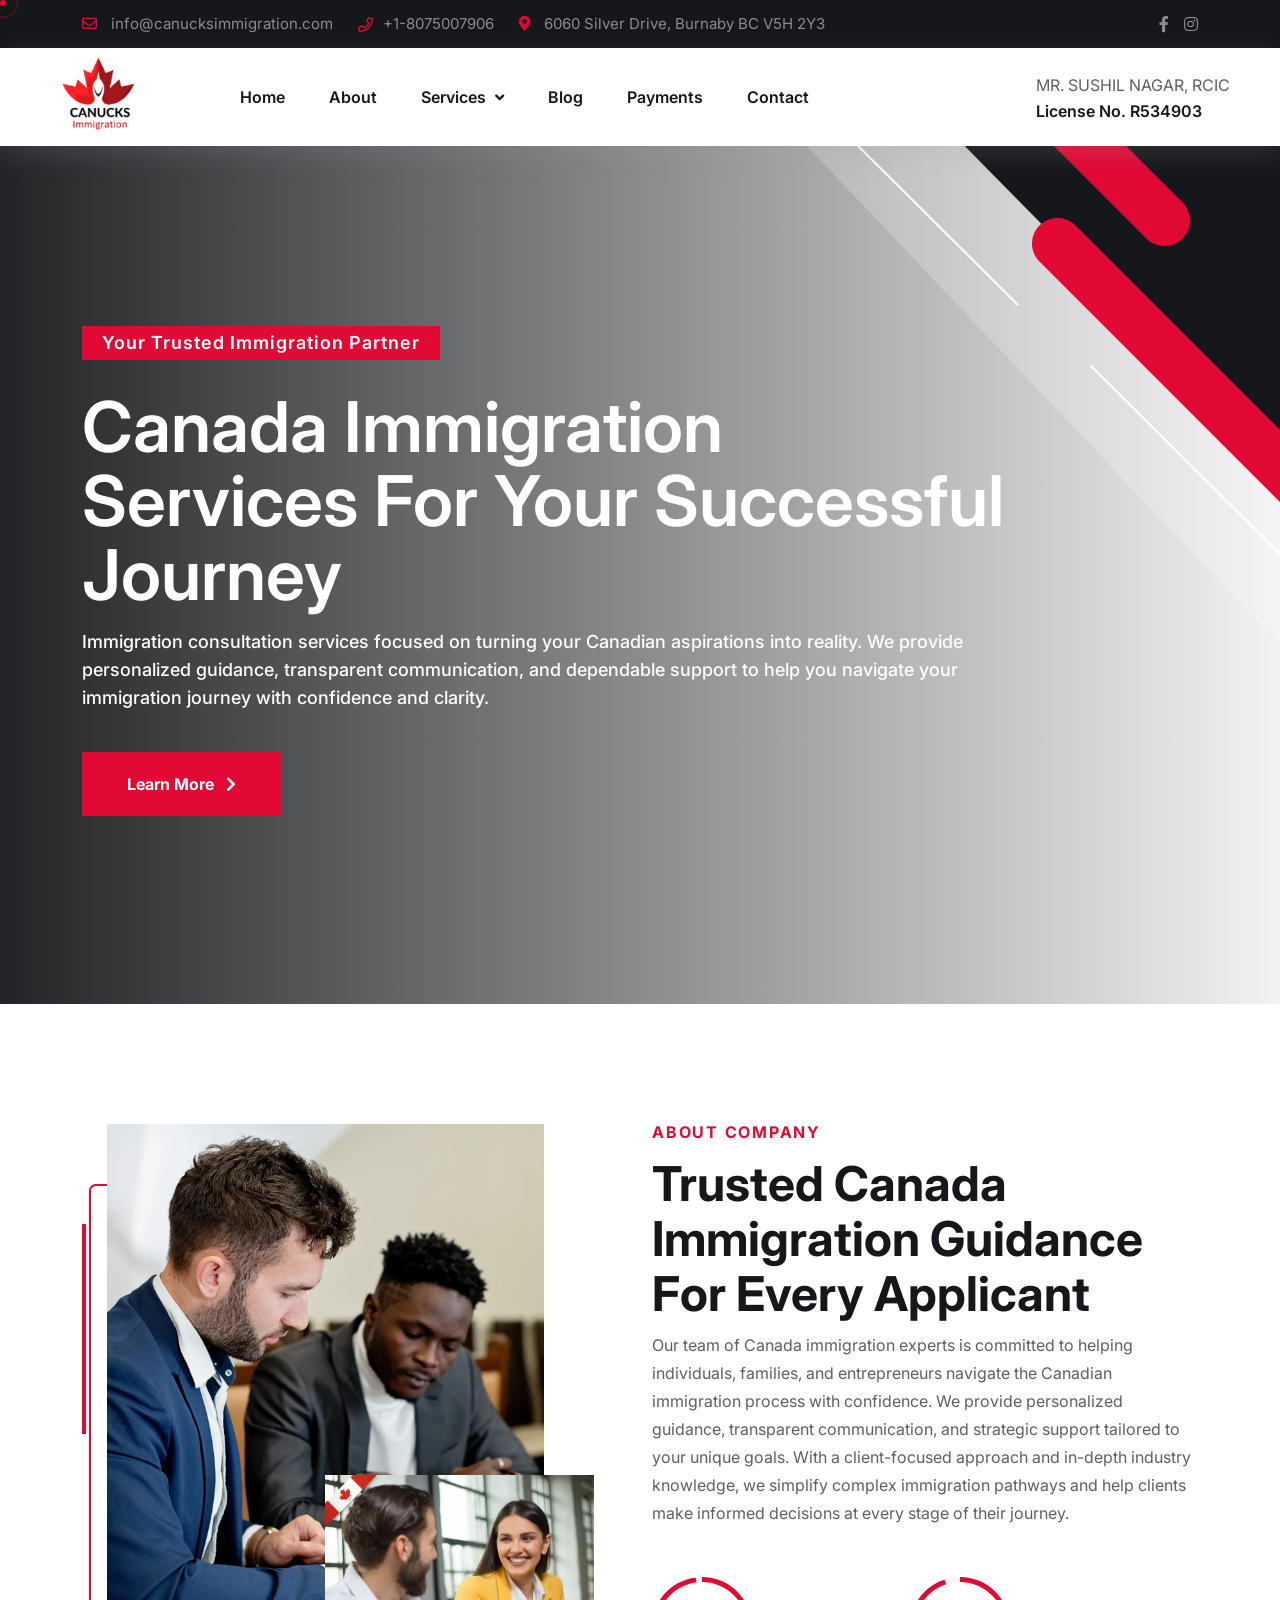
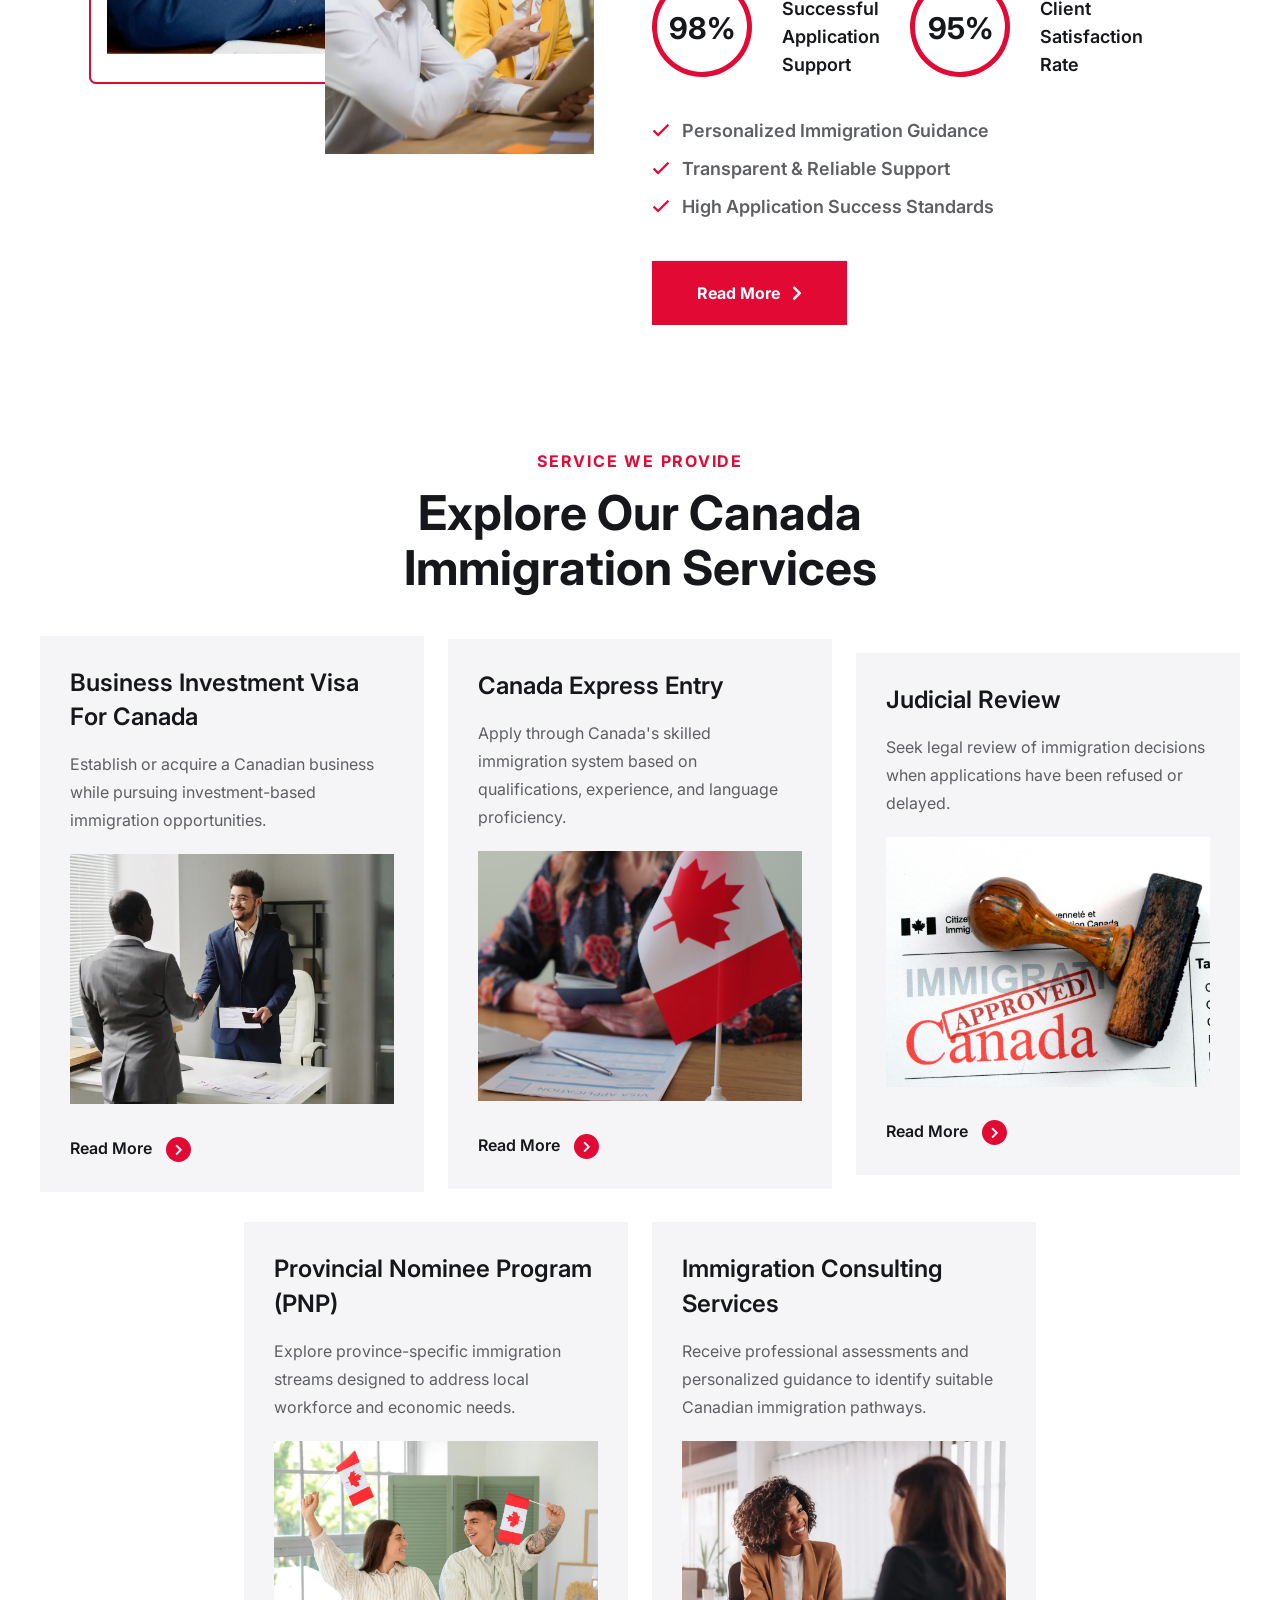
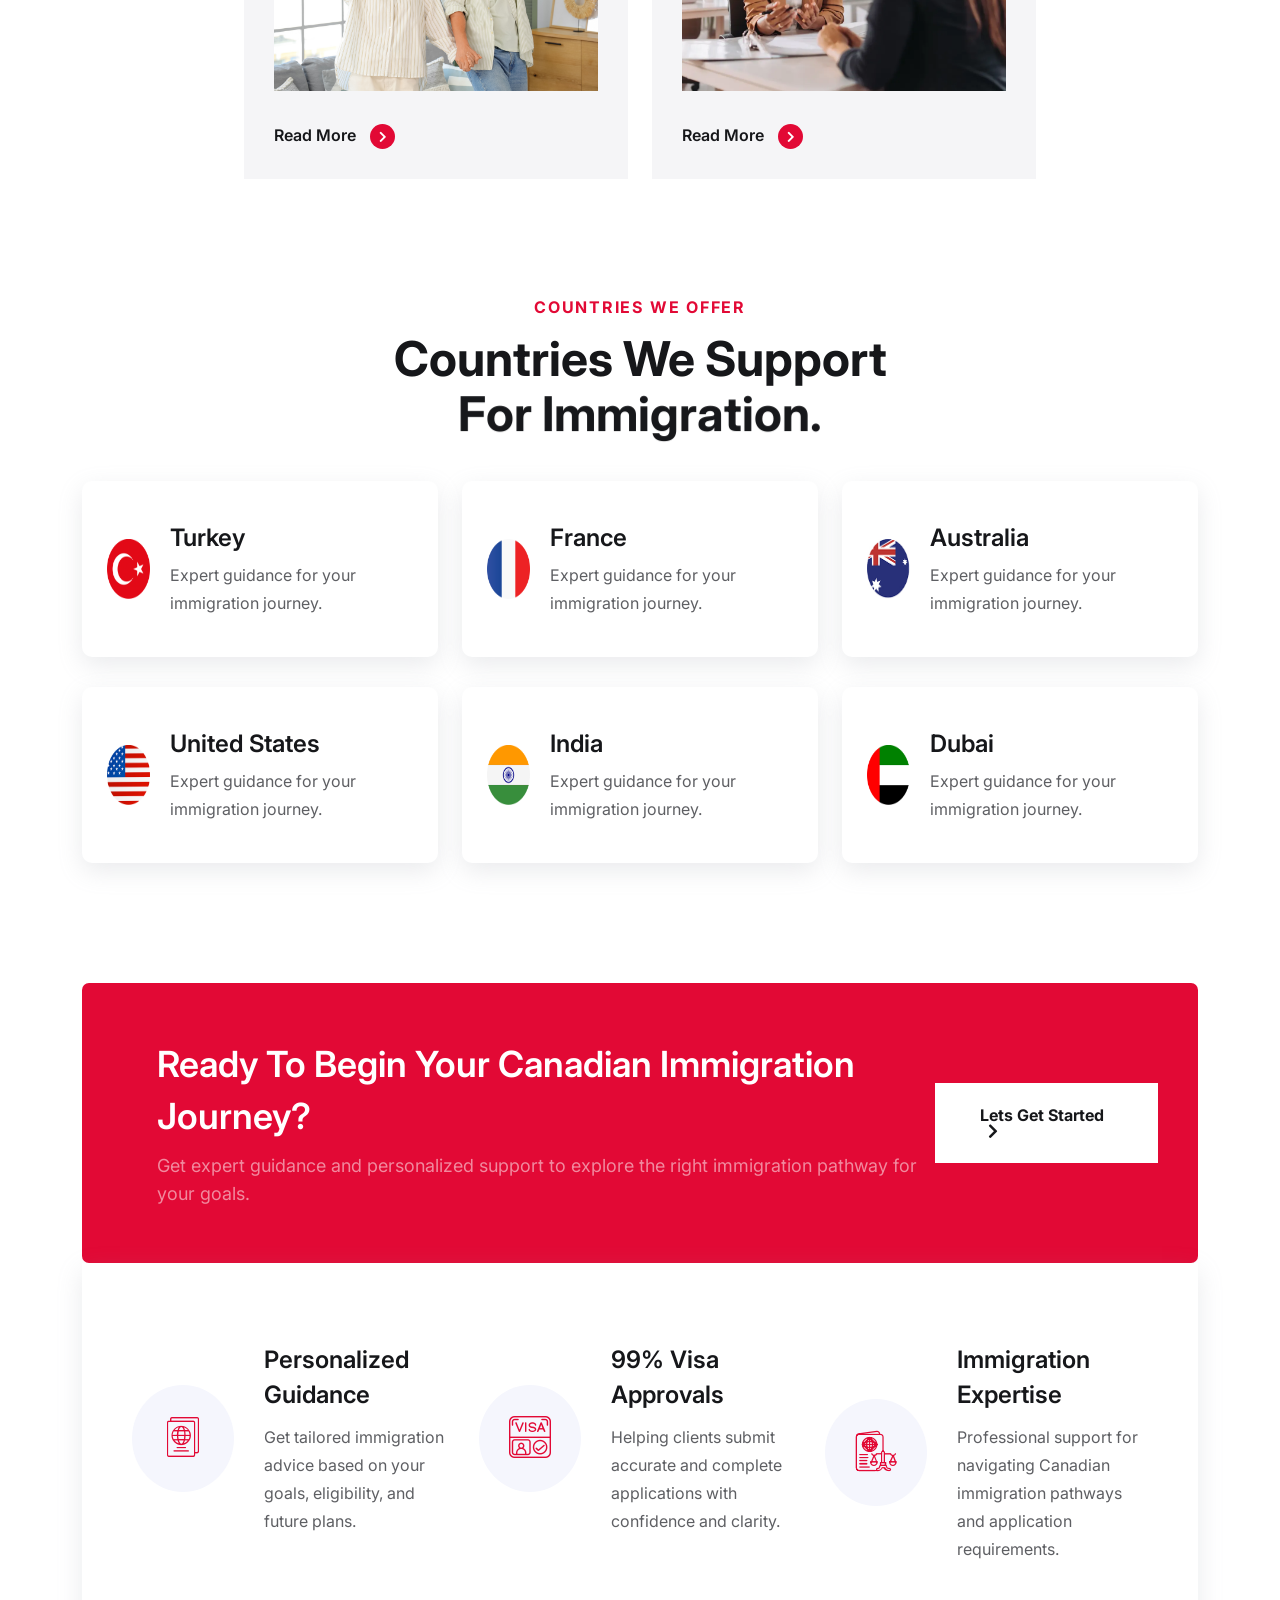
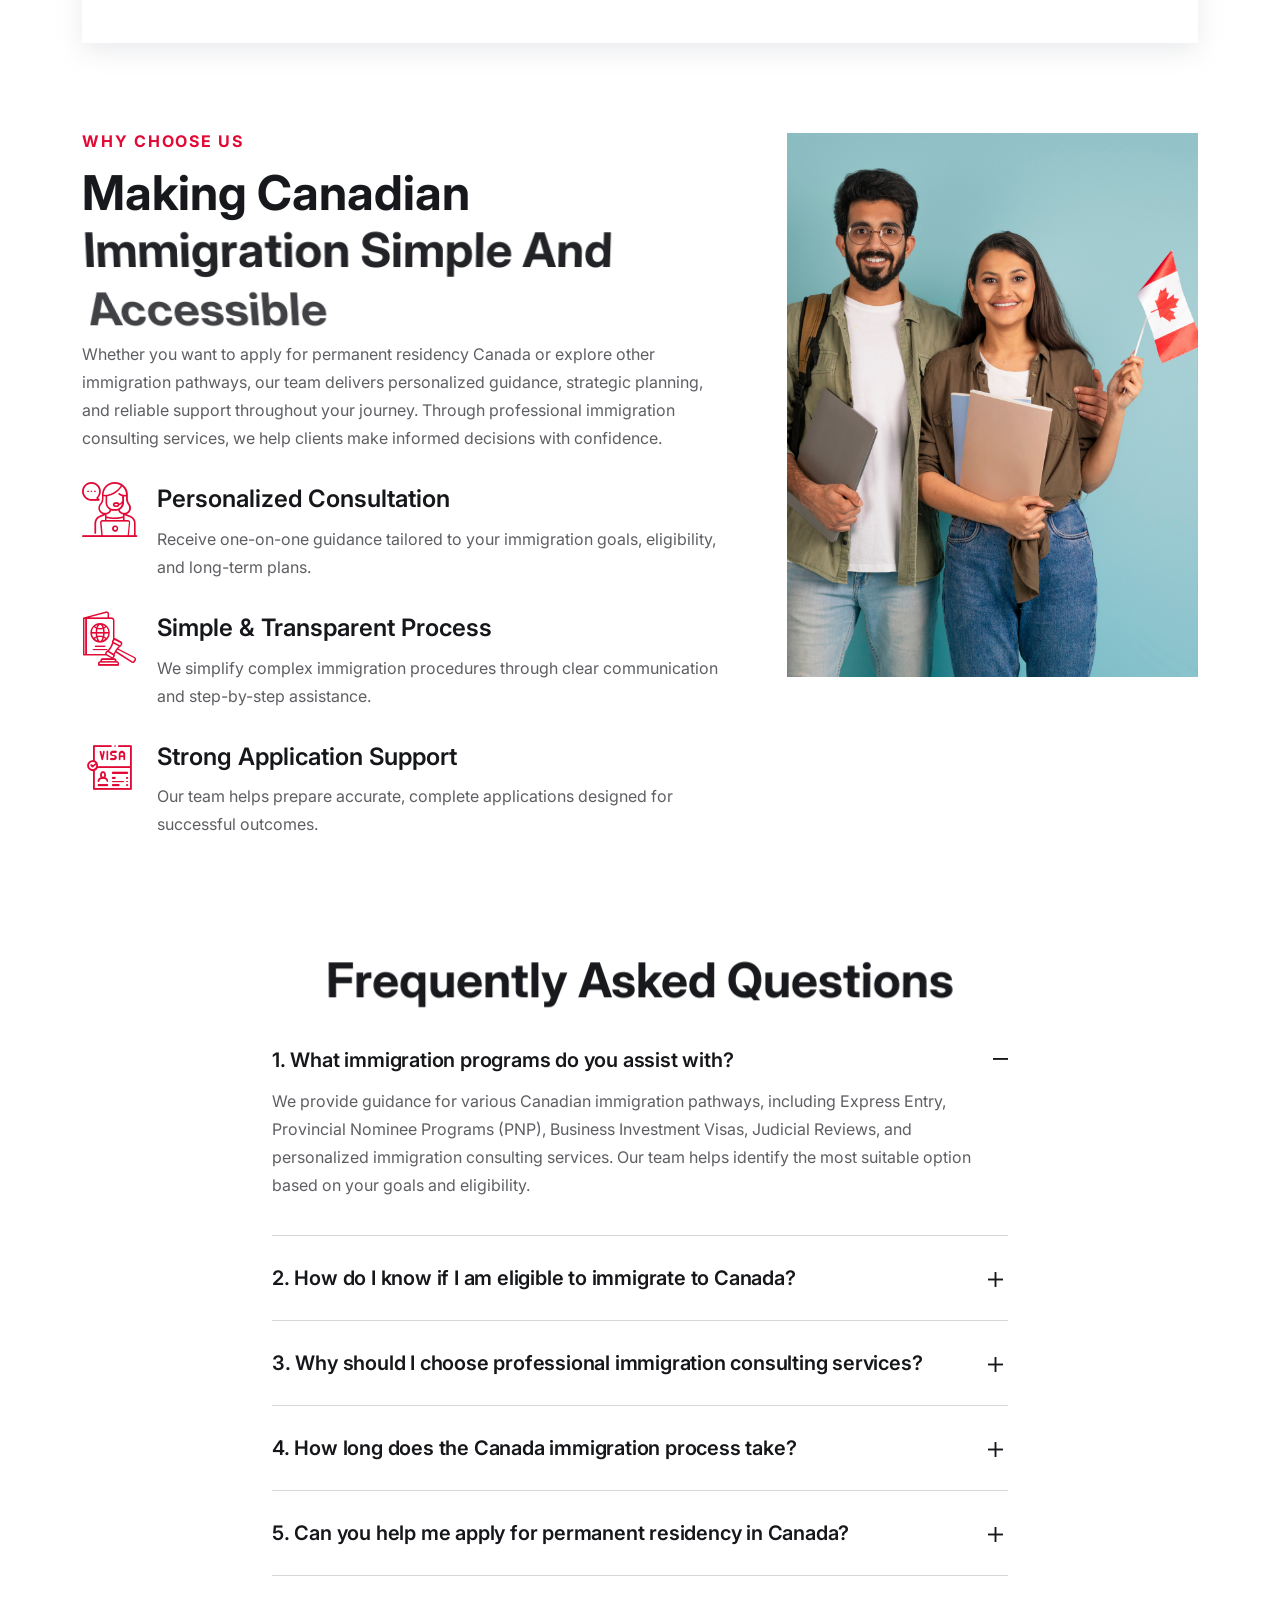
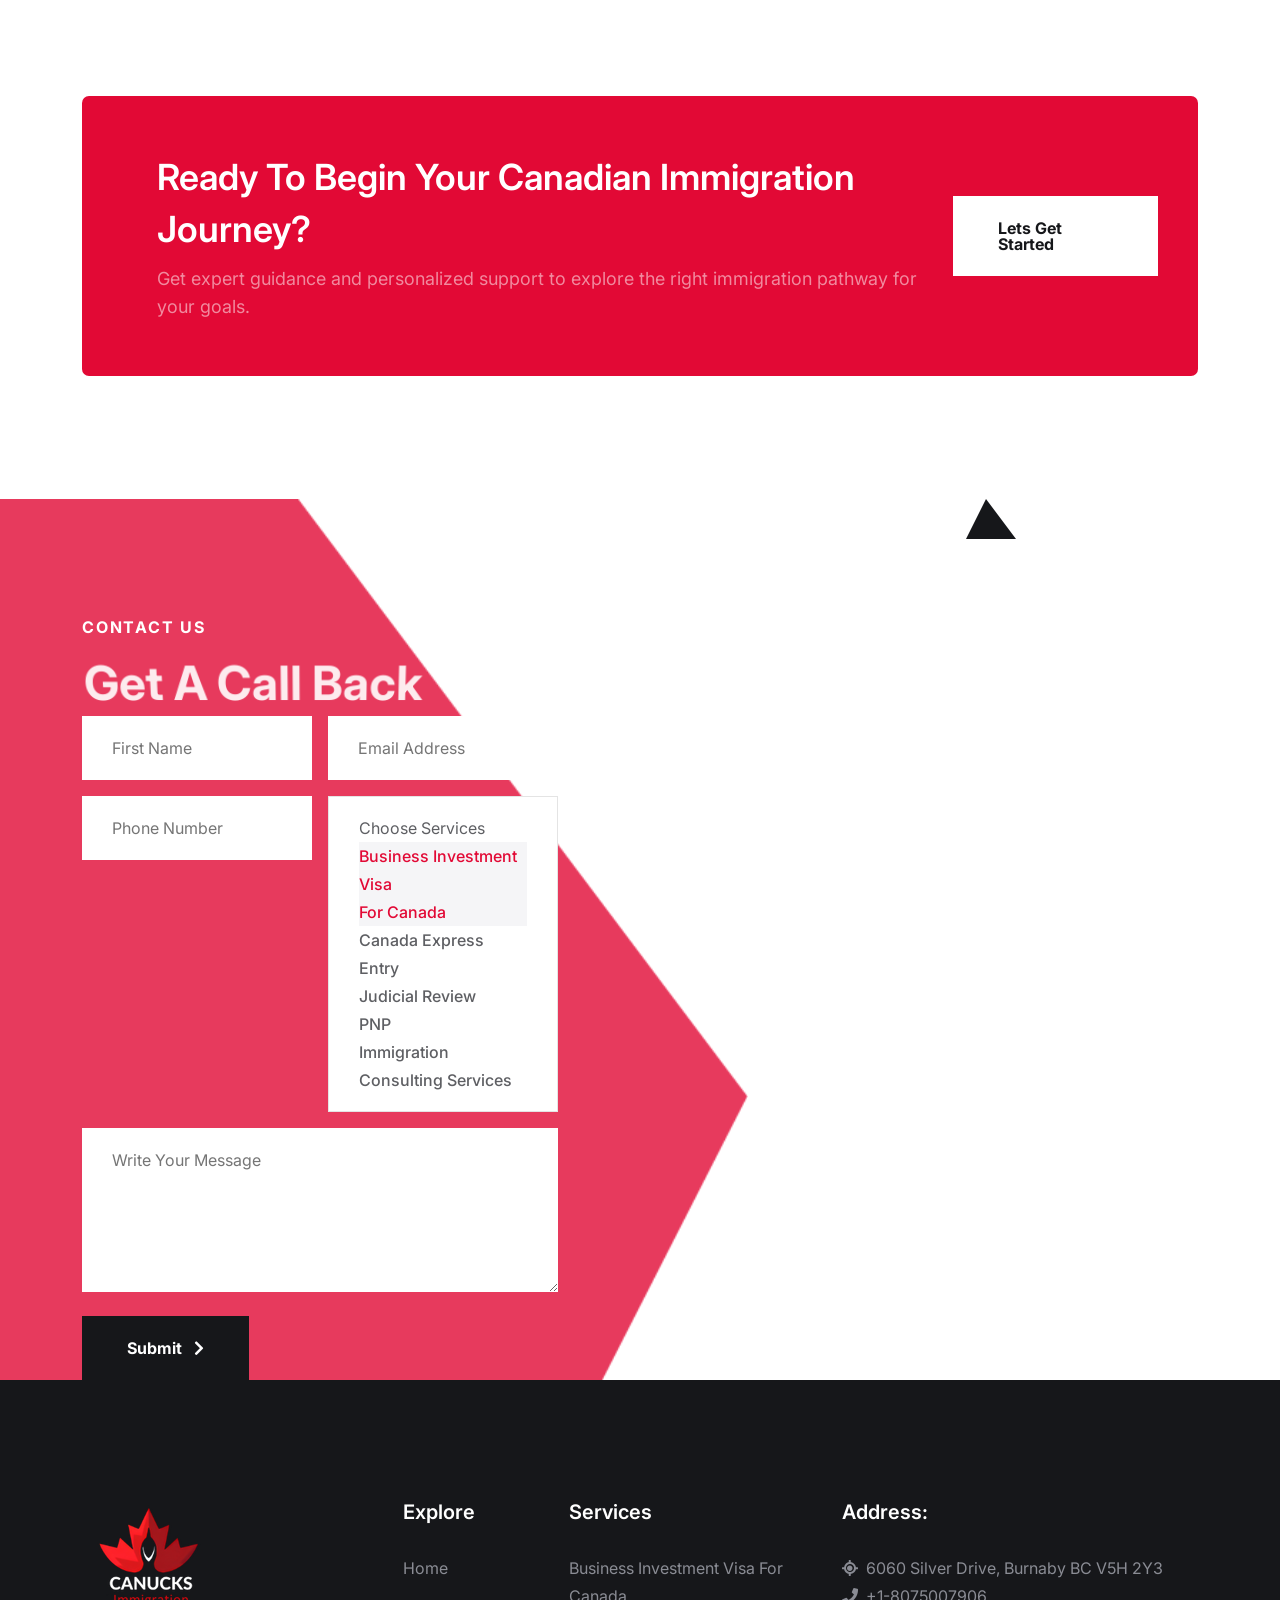
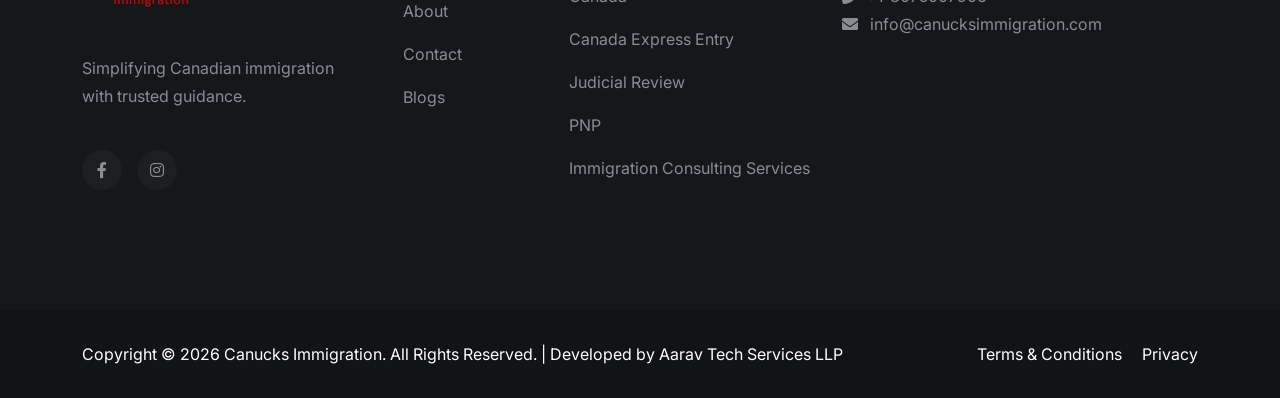
==== index.html @ 8e5544e5 "Merge branch 'main' of github.com:aarav-tech-123/canucks" ====
<!DOCTYPE html>
<html lang="en">
<!--<< Header Area >>-->

<head>
    <!-- Google tag (gtag.js) -->
    <script async src="https://www.googletagmanager.com/gtag/js?id=G-NWYKSG7CQX"></script>
    <script>   window.dataLayer = window.dataLayer || []; function gtag() { dataLayer.push(arguments); } gtag('js', new Date()); gtag('config', 'G-NWYKSG7CQX'); </script>

    <!-- ========== Meta Tags ========== -->
    <meta charset="UTF-8">
    <meta http-equiv="X-UA-Compatible" content="IE=edge">
    <meta name="viewport" content="width=device-width, initial-scale=1">
    <meta name="author" content="">
    <meta name="description"
        content="Explore Canada immigration services for Express Entry, PNP, business visas, and consultations. Get trusted guidance to navigate pathways and achieve goals now.">
    <!-- ======== Page title ============ -->
    <link rel="canonical" href="https://www.canucksimmigration.com" />
    <meta name="robots" content="index, follow">

    <title>Explore Canada Immigration Services for Your Future Journey</title>
    <!--<< Favcion >>-->
    <link rel="shortcut icon" href="assets/img/logo/logo.png">
    <!--<< Bootstrap min.css >>-->
    <link rel="stylesheet" href="assets/css/bootstrap.min.css">
    <!--<< Font Awesome.css >>-->
    <link rel="stylesheet" href="assets/css/font-awesome.css">
    <!--<< Animate.css >>-->
    <link rel="stylesheet" href="assets/css/animate.css">
    <!--<< Magnific Popup.css >>-->
    <link rel="stylesheet" href="assets/css/magnific-popup.css">
    <!--<< MeanMenu.css >>-->
    <link rel="stylesheet" href="assets/css/meanmenu.css">
    <!--<< Slick.css >>-->
    <link rel="stylesheet" href="assets/css/slick.css">
    <!--<< Swiper Slider.css >>-->
    <link rel="stylesheet" href="assets/css/swiper-bundle.min.css">
    <!--<< Nice Select.css >>-->
    <link rel="stylesheet" href="assets/css/nice-select.css">
    <!--<< Main.css >>-->
    <link rel="stylesheet" href="assets/css/main.css">
    <!--<< Style.css >>-->
    <link rel="stylesheet" href="style.css">
    <!-- Google Tag Manager -->
    <script>(function (w, d, s, l, i) {
            w[l] = w[l] || []; w[l].push({
                'gtm.start':
                    new Date().getTime(), event: 'gtm.js'
            }); var f = d.getElementsByTagName(s)[0],
                j = d.createElement(s), dl = l != 'dataLayer' ? '&l=' + l : ''; j.async = true; j.src =
                    'https://www.googletagmanager.com/gtm.js?id=' + i + dl; f.parentNode.insertBefore(j, f);
        })(window, document, 'script', 'dataLayer', 'GTM-KQSH6WW6');</script>
    <!-- End Google Tag Manager -->

    <script
        type="text/javascript">     (function (c, l, a, r, i, t, y) { c[a] = c[a] || function () { (c[a].q = c[a].q || []).push(arguments) }; t = l.createElement(r); t.async = 1; t.src = "https://www.clarity.ms/tag/" + i; y = l.getElementsByTagName(r)[0]; y.parentNode.insertBefore(t, y); })(window, document, "clarity", "script", "xn0syd8kij"); </script>

    <script type="application/ld+json">
{
  "@context": "https://schema.org",
  "@type": "Organization",
  "@id": "https://www.canucksimmigration.com/#organization",
  "name": "Canucks Immigration",
  "url": "https://www.canucksimmigration.com/",
  "logo": {
    "@type": "ImageObject",
    "url": "https://www.canucksimmigration.com/assets/img/logo/logo.png"
  },
  "image": "https://www.canucksimmigration.com/assets/img/logo/logo.png",
  "description": "Canucks Immigration provides professional Canadian immigration guidance for individuals, families, professionals, and entrepreneurs. Our services include Express Entry, Provincial Nominee Programs, Business Investment Visas, Judicial Reviews, and personalized consultations, helping clients navigate their immigration journey with clarity and confidence.",
  "email": "info@canucksimmigration.com",
  "telephone": "+1-8075007906",
  "address": {
    "@type": "PostalAddress",
    "streetAddress": "6060 Silver Drive",
    "addressLocality": "Burnaby",
    "addressRegion": "BC",
    "postalCode": "V5H 2Y3",
    "addressCountry": "CA"
  },
  "contactPoint": [
    {
      "@type": "ContactPoint",
      "telephone": "+1-8075007906",
      "email": "info@canucksimmigration.com",
      "contactType": "customer service",
      "availableLanguage": [
        "English"
      ]
    }
  ]
}
</script>
<script type="application/ld+json">

{

  "@context": "https://schema.org",

  "@type": "FAQPage",

  "mainEntity": [{

    "@type": "Question",

    "name": "What immigration programs do you assist with?",

    "acceptedAnswer": {

      "@type": "Answer",

      "text": "We provide guidance for various Canadian immigration pathways, including Express Entry, Provincial Nominee Programs (PNP), Business Investment Visas, Judicial Reviews, and personalized immigration consulting services. Our team helps identify the most suitable option based on your goals and eligibility."

    }

  },{

    "@type": "Question",

    "name": "How do I know if I am eligible to immigrate to Canada?",

    "acceptedAnswer": {

      "@type": "Answer",

      "text": "Eligibility depends on factors such as age, education, work experience, language proficiency, and immigration objectives. Through a professional assessment, we evaluate your profile and help determine the immigration programs that best match your qualifications."

    }

  },{

    "@type": "Question",

    "name": "Why should I choose professional immigration consulting  services?",

    "acceptedAnswer": {

      "@type": "Answer",

      "text": "Professional immigration consulting services help simplify complex immigration procedures, reduce application errors, and provide strategic guidance throughout the process. Expert support can help you understand requirements, prepare documentation, and make informed decisions with confidence."

    }

  },{

    "@type": "Question",

    "name": "How long does the Canada immigration process take?",

    "acceptedAnswer": {

      "@type": "Answer",

      "text": "Processing times vary depending on the immigration program, application type, and government requirements. Some pathways may take several months, while others can take longer. We help clients understand timelines and prepare applications efficiently."

    }

  },{

    "@type": "Question",

    "name": "Can you help me apply for permanent residency in Canada?",

    "acceptedAnswer": {

      "@type": "Answer",

      "text": "Yes. We assist eligible applicants with permanent residency pathways such as Express Entry, Provincial Nominee Programs, and business immigration streams. Our team provides guidance from initial assessment through application preparation and submission support."

    }

  }]

}
</script>
 
</head>

<body>
    <!-- Google Tag Manager (noscript) -->
    <noscript><iframe src="https://www.googletagmanager.com/ns.html?id=GTM-KQSH6WW6" height="0" width="0"
            style="display:none;visibility:hidden"></iframe></noscript>
    <!-- End Google Tag Manager (noscript) -->
    <!-- Back To Top Start -->
    <div class="scroll-up">
        <svg class="scroll-circle svg-content" width="100%" height="100%" viewBox="-1 -1 102 102">
            <path d="M50,1 a49,49 0 0,1 0,98 a49,49 0 0,1 0,-98" />
        </svg>
    </div>

    <!-- Preloader Start -->
    <div id="preloader" class="preloader">
        <div class="animation-preloader">
            <div class="spinner">
            </div>
            <div class="txt-loading">
                <span data-text-preloader="C" class="letters-loading">
                    C
                </span>
                <span data-text-preloader="A" class="letters-loading">
                    A
                </span>
                <span data-text-preloader="N" class="letters-loading">
                    N
                </span>
                <span data-text-preloader="U" class="letters-loading">
                    U
                </span>
                <span data-text-preloader="C" class="letters-loading">
                    C
                </span>
                <span data-text-preloader="K" class="letters-loading">
                    K
                </span>
                <span data-text-preloader="S" class="letters-loading">
                    S
                </span>
            </div>
            <p class="text-center">Loading</p>
        </div>
        <div class="loader">
            <div class="row">
                <div class="col-3 loader-section section-left">
                    <div class="bg"></div>
                </div>
                <div class="col-3 loader-section section-left">
                    <div class="bg"></div>
                </div>
                <div class="col-3 loader-section section-right">
                    <div class="bg"></div>
                </div>
                <div class="col-3 loader-section section-right">
                    <div class="bg"></div>
                </div>
            </div>
        </div>
    </div>

    <!--<< Mouse Cursor Start >>-->
    <div class="mouse-cursor cursor-outer"></div>
    <div class="mouse-cursor cursor-inner"></div>

    <!-- Offcanvas Area Start -->
    <div class="fix-area">
        <div class="offcanvas__info">
            <div class="offcanvas__wrapper">
                <div class="offcanvas__content">
                    <div class="offcanvas__top mb-5 d-flex justify-content-between align-items-center">
                        <div class="offcanvas__logo">
                            <a href="/">
                                <img src="assets/img/logo/logo.png" alt="logo-img">
                            </a>
                        </div>
                        <div class="offcanvas__close">
                            <button>
                                <i class="fas fa-times"></i>
                            </button>
                        </div>
                    </div>

                    <div class="mobile-menu fix mb-3"></div>
                    <div class="offcanvas__contact">
                        <h4>Contact Info</h4>
                        <ul>
                            <li class="d-flex align-items-center">
                                <div class="offcanvas__contact-icon">
                                    <i class="fal fa-map-marker-alt"></i>
                                </div>
                                <div class="offcanvas__contact-text">
                                    <a target="_blank" href="#">6060 Silver Drive, Burnaby BC V5H 2Y3</a>
                                </div>
                            </li>
                            <li class="d-flex align-items-center">
                                <div class="offcanvas__contact-icon mr-15">
                                    <i class="fal fa-envelope"></i>
                                </div>
                                <div class="offcanvas__contact-text">
                                    <a href="mailto:info@canucksimmigration.com"><span
                                            class="mailto:info@canucksimmigration.com">info@canucksimmigration.com</span></a>
                                </div>
                            </li>

                            <li class="d-flex align-items-center">
                                <div class="offcanvas__contact-icon mr-15">
                                    <i class="far fa-phone"></i>
                                </div>
                                <div class="offcanvas__contact-text">
                                    <a href="tel:+18075007906">+1-8075007906</a>
                                </div>
                            </li>
                        </ul>
                        <div class="header-button mt-4">
                            <a href="contact.html" class="theme-btn text-center">
                                <span>Contact Us<i class="fas fa-chevron-right"></i></span>
                            </a>
                        </div>
                        <div class="social-icon d-flex align-items-center">
                            <a href="https://www.facebook.com/CanucksImmigration"><i class="fab fa-facebook-f"></i></a>
                            <a href="https://www.instagram.com/canucks.migration.ca?igsh=MTdmYTJ4NjBya2p4eA=="><i
                                    class="fab fa-instagram"></i></a>
                        </div>
                    </div>
                </div>
            </div>
        </div>
    </div>
    <div class="offcanvas__overlay"></div>

    <!-- Header Top Start -->
    <div class="header-top-section fix">
        <div class="container">
            <div class="header-top-wrapper">
                <ul class="contact-list">
                    <li>
                        <i class="far fa-envelope"></i>
                        <a href="mailto:info@canucksimmigration.com" class="link">info@canucksimmigration.com</a>
                    </li>
                    <li class="d-flex align-items-center">
                        <i class="far fa-phone"></i>
                        <a href="tel:+18075007906" class="link">+1-8075007906</a>
                    </li>
                    <li>
                        <i class="fas fa-map-marker-alt"></i>
                        6060 Silver Drive, Burnaby BC V5H 2Y3
                    </li>
                </ul>
                <div class="top-right">
                    <div class="social-icon d-flex align-items-center">
                        <a href="https://www.facebook.com/CanucksImmigration"> <i class="fab fa-facebook-f"></i></a>
                        <a href="https://www.instagram.com/canucks.migration.ca?igsh=MTdmYTJ4NjBya2p4eA=="><i
                                class="fab fa-instagram"></i></a>
                    </div>

                </div>
            </div>
        </div>
    </div>

    <!-- Header Area Start -->
    <header class="header-section-1">
        <div id="header-sticky" class="header-1">
            <div class="container-fluid">
                <div class="mega-menu-wrapper">
                    <div class="header-main">
                        <div class="header-left">
                            <div class="logo">
                                <a href="/" class="header-logo">
                                    <img src="assets/img/logo/logo.png" alt="logo-img"
                                        style="width: 100px; height: 90px;">
                                </a>
                            </div>
                            <div class="mean__menu-wrapper">
                                <div class="main-menu">
                                    <nav id="mobile-menu">
                                        <ul>
                                            <li class="has-dropdown active menu-thumb">
                                                <a href="/">
                                                    Home
                                                </a>
                                            </li>
                                            <li>
                                                <a href="about.html">About</a>
                                            </li>
                                            <li>
                                                <a href="javascript:void(0)">Services <i class="fas fa-angle-down"></i>
                                                </a>
                                                <ul class="submenu">
                                                    <li><a href="business-investment-visa-for-canada.html">Business
                                                            Investment Visa for Canada</a>
                                                    </li>
                                                    <li><a href="canada-express-entry.html">Canada Express Entry</a>
                                                    </li>
                                                    <li><a href="judicial-review.html">Judicial Review</a></li>
                                                    <li><a href="provincial-nominee-program.html">PNP</a></li>
                                                    <li><a href="canadian-immigration-services.html">Immigration
                                                            Consulting
                                                            Services</a></li>
                                                </ul>
                                            </li>

                                            <li>
                                                <a href="blogs.php">
                                                    Blog
                                                </a>
                                            </li>

                                            <li>
                                                <a href="payments.php">
                                                    Payments
                                                </a>
                                            </li>

                                            <li>
                                                <a href="contact.html">Contact</a>
                                            </li>
                                        </ul>
                                    </nav>
                                </div>
                            </div>
                        </div>
                        <div class="header-right d-flex justify-content-end align-items-center">
                            <div class="contact-info d-s-none">
                                <div class="content">
                                    <p>Mr. Sushil Nagar, RCIC</p>
                                    <h6>
                                        License No. R534903
                                    </h6>
                                </div>
                            </div>

                            <div class="header__hamburger d-lg-none my-auto">
                                <div class="sidebar__toggle">
                                    <i class="far fa-bars"></i>
                                </div>
                            </div>
                        </div>
                    </div>
                </div>
            </div>
        </div>
    </header>



    <!--<< Hero Section Start >>-->
    <section class="hero-section hero-1">
        <div class="swiper-dot">
            <div class="dot"></div>
        </div>
        <div class="swiper hero-slider">
            <div class="swiper-wrapper">
                <div class="swiper-slide">
                    <!-- <div class="shape-image" data-animation="fadeInLeft" data-delay="2.1s">
                        <img src="assets/img/Homepage/1.webp" alt="shape-img">
                    </div> -->
                    <div class="shape-image-2 fadeInRight animated" data-animation="fadeInRight" data-delay="2.3s">
                        <img src="assets/img/hero/right-shape.png" alt="shape-img">
                    </div>
                    <div class="hero-image bg-cover" style="background-image: url('assets/img/Homepage/1.webp');"></div>
                    <div class="container">
                        <div class="row g-4">
                            <div class="col-10">
                                <div class="hero-content">
                                    <h6 data-animation="slideInRight" data-duration="2s" data-delay=".3s">Your Trusted
                                        Immigration Partner</h6>
                                    <h1 data-animation="slideInRight" data-duration="2s" data-delay=".5s">
                                        Canada Immigration Services for Your Successful Journey
                                    </h1>
                                    <p data-animation="slideInRight" data-duration="2s" data-delay=".7s">
                                        Immigration consultation services focused on turning your Canadian aspirations
                                        into reality. We provide personalized guidance, transparent communication, and
                                        dependable support to help you navigate your immigration journey with confidence
                                        and clarity.
                                    </p>
                                    <div class="hero-button">
                                        <a href="/" class="theme-btn theme-color-2" data-animation="slideInRight"
                                            data-duration="2s" data-delay=".9s"><span>Learn More <i
                                                    class="fas fa-chevron-right"></i></span></a>
                                    </div>
                                </div>
                            </div>
                        </div>
                    </div>
                </div>
            </div>
        </div>
    </section>

    <!--<< About Section Start >>-->
    <section class="about-section fix section-padding">
        <div class="container">
            <div class="about-wrapper">
                <div class="row">
                    <div class="col-lg-6">
                        <div class="about-image-items">
                            <div class="border-shape">
                                <img src="assets/img/about/border-shape.png" alt="shape-img">
                            </div>
                            <div class="about-image bg-cover wow fadeInLeft" data-wow-delay=".3s"
                                style="background-image: url('assets/img/Homepage/2.webp');">
                                <div class="about-image-2 wow fadeInUp" data-wow-delay=".5s">
                                    <img src="assets/img/Homepage/3.webp" alt="about-img" style="width: 269px;">
                                </div>
                            </div>
                        </div>
                    </div>
                    <div class="col-lg-6 mt-5 mt-lg-0">
                        <div class="about-content">
                            <div class="section-title">
                                <span class="wow fadeInUp">About Company</span>
                                <h2 class="title-anim">
                                    Trusted Canada Immigration Guidance for Every Applicant
                                </h2>
                            </div>
                            <p class=" mt-4 mt-md-0 wow fadeInUp" data-wow-delay=".5s">
                                Our team of Canada immigration experts is committed to helping individuals, families,
                                and entrepreneurs navigate the Canadian immigration process with confidence. We provide
                                personalized guidance, transparent communication, and strategic support tailored to your
                                unique goals. With a client-focused approach and in-depth industry knowledge, we
                                simplify complex immigration pathways and help clients make informed decisions at every
                                stage of their journey.
                            </p>
                            <div class="circle-progress-bar-wrapper">
                                <div class="single-circle-bar wow fadeInUp" data-wow-delay=".3s">
                                    <div class="circle-bar" data-percent="98" data-duration="1000">
                                    </div>
                                    <div class="content">
                                        <h6>
                                            Successful
                                            <br>
                                            Application <br> Support
                                        </h6>
                                    </div>
                                </div>
                                <div class="single-circle-bar wow fadeInUp" data-wow-delay=".5s">
                                    <div class="circle-bar" data-percent="95" data-duration="1000">
                                    </div>
                                    <div class="content">
                                        <h6>
                                            Client <br>
                                            Satisfaction <br> Rate
                                        </h6>
                                    </div>
                                </div>
                            </div>
                            <ul class="about-list wow fadeInUp" data-wow-delay=".7s">
                                <li>
                                    <i class="far fa-check me-2"></i>
                                    Personalized Immigration Guidance
                                </li>
                                <li>
                                    <i class="far fa-check me-2"></i>
                                    Transparent & Reliable Support
                                </li>
                                <li>
                                    <i class="far fa-check me-2"></i>
                                    High Application Success Standards
                                </li>
                            </ul>
                            <div class="about-author">
                                <div class="about-button wow fadeInUp" data-wow-delay=".8s">
                                    <a href="about.html" class="theme-btn">
                                        <span>
                                            Read More
                                            <i class="fas fa-chevron-right"></i>
                                        </span>
                                    </a>
                                </div>
                            </div>
                        </div>
                    </div>
                </div>
            </div>
        </div>
    </section>

    <!--<< Service Section Start >>-->
    <section class="service-section fix section-padding pt-0">
        <div class="container">
            <div class="section-title text-center">
                <span class="wow fadeInUp">Service We Provide</span>
                <h2 class="title-anim">
                    Explore Our Canada <br>
                    Immigration Services
                </h2>
            </div>
        </div>
        <div class="service-wrapper">
            <div class="row" style="align-items: center; justify-content: center;">
                <div class="col-xl-4 col-lg-4 col-md-6 col-sm-6 wow fadeInUp" data-wow-delay=".2s">
                    <div class="service-card-items">
                        <h3><a href="business-investment-visa-for-canada.html">Business Investment Visa for Canada</a>
                        </h3>
                        <p>
                            Establish or acquire a Canadian business while pursuing investment-based immigration
                            opportunities.
                        </p>
                        <div class="service-thumb">
                            <img src="assets/img/Homepage/4.webp" alt="img">
                        </div>
                        <a href="business-investment-visa-for-canada.html" class="link-btn">
                            <span>read more</span>
                            <i class="fas fa-chevron-right"></i>
                        </a>
                    </div>
                </div>
                <div class="col-xl-4 col-lg-4 col-md-6 col-sm-6 wow fadeInUp" data-wow-delay=".4s">
                    <div class="service-card-items">
                        <h3><a href="canada-express-entry.html">Canada Express Entry</a></h3>
                        <p>
                            Apply through Canada's skilled immigration system based on qualifications, experience, and
                            language proficiency.
                        </p>
                        <div class="service-thumb">
                            <img src="assets/img/Homepage/5.webp" alt="img">
                        </div>
                        <a href="canada-express-entry.html" class="link-btn">
                            <span>read more</span>
                            <i class="fas fa-chevron-right"></i>
                        </a>
                    </div>
                </div>
                <div class="col-xl-4 col-lg-4 col-md-6 col-sm-6 wow fadeInUp" data-wow-delay=".6s">
                    <div class="service-card-items">
                        <h3><a href="judicial-review.html">Judicial Review</a></h3>
                        <p>
                            Seek legal review of immigration decisions when applications have been refused or delayed.
                        </p>
                        <div class="service-thumb">
                            <img src="assets/img/Homepage/6.webp" alt="img">
                        </div>
                        <a href="judicial-review.html" class="link-btn">
                            <span>read more</span>
                            <i class="fas fa-chevron-right"></i>
                        </a>
                    </div>
                </div>
                <div class="col-xl-4 col-lg-4 col-md-6 col-sm-6 wow fadeInUp" data-wow-delay=".8s">
                    <div class="service-card-items">
                        <h3><a href="provincial-nominee-program.html">Provincial Nominee Program (PNP)</a></h3>
                        <p>
                            Explore province-specific immigration streams designed to address local workforce and
                            economic needs.
                        </p>
                        <div class="service-thumb">
                            <img src="assets/img/Homepage/7.webp" alt="img">
                        </div>
                        <a href="provincial-nominee-program.html" class="link-btn">
                            <span>read more</span>
                            <i class="fas fa-chevron-right"></i>
                        </a>
                    </div>
                </div>

                <div class="col-xl-4 col-lg-4 col-md-6 col-sm-6 wow fadeInUp" data-wow-delay=".8s">
                    <div class="service-card-items">
                        <h3><a href="canadian-immigration-services.html">Immigration Consulting Services</a></h3>
                        <p>
                            Receive professional assessments and personalized guidance to identify suitable Canadian
                            immigration pathways.
                        </p>
                        <div class="service-thumb">
                            <img src="assets/img/Homepage/8.webp" alt="img">
                        </div>
                        <a href="canadian-immigration-services.html" class="link-btn">
                            <span>read more</span>
                            <i class="fas fa-chevron-right"></i>
                        </a>
                    </div>
                </div>
            </div>
        </div>
    </section>



    <!--<< Countries Section Start >>-->
    <section class="countries-section fix section-padding pt-0">
        <div class="container">
            <div class="section-title text-center">
                <span class="wow fadeInUp">Countries we offer</span>
                <h2 class="title-anim">Countries We Support <br> for Immigration.</h2>
            </div>
            <div class="row">
                <div class="col-xl-4 col-lg-6 col-md-6 wow fadeInUp" data-wow-delay=".3s">
                    <div class="countries-card-items">
                        <div class="thumb">
                            <img src="assets/img/flag/turkey.png" alt="img">
                        </div>
                        <div class="content">
                            <h3>turkey</h3>
                            <p>Expert guidance for your immigration journey.</p>
                        </div>
                    </div>
                </div>
                <div class="col-xl-4 col-lg-6 col-md-6 wow fadeInUp" data-wow-delay=".5s">
                    <div class="countries-card-items">
                        <div class="thumb">
                            <img src="assets/img/flag/france.png" alt="img">
                        </div>
                        <div class="content">
                            <h3>france</h3>
                            <p>Expert guidance for your immigration journey.</p>
                        </div>
                    </div>
                </div>
                <div class="col-xl-4 col-lg-6 col-md-6 wow fadeInUp" data-wow-delay=".7s">
                    <div class="countries-card-items">
                        <div class="thumb">
                            <img src="assets/img/flag/aus.jpg" alt="img">
                        </div>
                        <div class="content">
                            <h3>Australia</h3>
                            <p>Expert guidance for your immigration journey.</p>
                        </div>
                    </div>
                </div>
                <div class="col-xl-4 col-lg-6 col-md-6 wow fadeInUp" data-wow-delay=".3s">
                    <div class="countries-card-items">
                        <div class="thumb">
                            <img src="assets/img/flag/us.png" alt="img">
                        </div>
                        <div class="content">
                            <h3>United States</h3>
                            <p>Expert guidance for your immigration journey.</p>
                        </div>
                    </div>
                </div>
                <div class="col-xl-4 col-lg-6 col-md-6 wow fadeInUp" data-wow-delay=".5s">
                    <div class="countries-card-items">
                        <div class="thumb">
                            <img src="assets/img/flag/india.png" alt="img">
                        </div>
                        <div class="content">
                            <h3>India</h3>
                            <p>Expert guidance for your immigration journey.</p>
                        </div>
                    </div>
                </div>
                <div class="col-xl-4 col-lg-6 col-md-6 wow fadeInUp" data-wow-delay=".7s">
                    <div class="countries-card-items">
                        <div class="thumb">
                            <img src="assets/img/flag/dubai.png" alt="img">
                        </div>
                        <div class="content">
                            <h3>Dubai</h3>
                            <p>Expert guidance for your immigration journey.</p>
                        </div>
                    </div>
                </div>
            </div>
        </div>
    </section>

    <!--<< Cta Banner Section Start >>-->
    <!-- <div class="cta-banner-section bg-cover section-padding" style="background-image: url('assets/img/Homepage/9.webp');">
        <div class="container">
            <div class="cta-banner-wrapper section-padding pt-0">
                <div class="video-box">
                        <img src="assets" alt="" style="width: 100%;">
                    </a>
                </div>
            </div>
        </div>
    </div> -->

    <section class="cta-chat-section section-padding pt-0">
        <div class="container">
            <div class="cta-chat-wrapper">
                <div class="chat-items wow fadeInUp" data-wow-delay=".3s">
                    <div class="icon">
                        <i class="flaticon-chat"></i>
                    </div>
                    <div class="content">
                        <h3>Ready to Begin Your Canadian Immigration Journey?</h3>
                        <p>Get expert guidance and personalized support to explore the right immigration pathway for
                            your goals.</p>
                    </div>
                </div>
                <a href="contact.html" class="theme-btn bg-white wow fadeInUp" data-wow-delay=".5s">
                    <span>
                        Lets Get Started
                        <i class="fas fa-chevron-right"></i>
                    </span>
                </a>
            </div>
        </div>
    </section>


    <!--<< Feature Icon Box Section Start >>-->
    <section class="feature-icon-box-area">
        <div class="container">
            <div class="feature-icon-box-wrapper">
                <div class="row g-4">
                    <div class="col-xl-4 col-lg-6 col-md-6 wow fadeInUp" data-wow-delay=".3s">
                        <div class="icon-box-items">
                            <div class="icon">
                                <i class="flaticon-passport-5"></i>
                            </div>
                            <div class="content">
                                <h3>Personalized Guidance</h3>
                                <p>
                                    Get tailored immigration advice based on your goals, eligibility, and future plans.
                                </p>
                            </div>
                        </div>
                    </div>
                    <div class="col-xl-4 col-lg-6 col-md-6 wow fadeInUp" data-wow-delay=".5s">
                        <div class="icon-box-items active">
                            <div class="icon">
                                <i class="flaticon-visa-2"></i>
                            </div>
                            <div class="content">
                                <h3>99% Visa Approvals</h3>
                                <p>
                                    Helping clients submit accurate and complete applications with confidence and
                                    clarity.
                                </p>
                            </div>
                        </div>
                    </div>
                    <div class="col-xl-4 col-lg-6 col-md-6 wow fadeInUp" data-wow-delay=".7s">
                        <div class="icon-box-items">
                            <div class="icon">
                                <i class="flaticon-immigration-law"></i>
                            </div>
                            <div class="content">
                                <h3>Immigration Expertise</h3>
                                <p>
                                    Professional support for navigating Canadian immigration pathways and application
                                    requirements.
                                </p>
                            </div>
                        </div>
                    </div>
                </div>
            </div>
        </div>
    </section>


    <!--<<Choose us section Start >>-->
    <section class="choose-us-section section-padding pt-0" style="margin-top: 6rem;">
        <div class="container">
            <div class="choose-us-wrapper">
                <div class="row g-4">
                    <div class="col-lg-7">
                        <div class="choose-us-content">
                            <div class="section-title">
                                <span class="wow fadeInUp">Why Choose Us</span>
                                <h2 class="title-anim">Making Canadian Immigration Simple and Accessible</h2>
                            </div>
                            <p class="mt-3 mt-md-0 wow fadeInUp" data-wow-delay=".5s">Whether you want to apply for
                                permanent residency Canada or explore other immigration pathways, our team delivers
                                personalized guidance, strategic planning, and reliable support throughout your journey.
                                Through professional immigration consulting services, we help clients make informed
                                decisions with confidence.
                            </p>
                            <div class="icon-box-items wow fadeInUp" data-wow-delay=".3s">
                                <div class="icon">
                                    <i class="flaticon-customer-service"></i>
                                </div>
                                <div class="content">
                                    <h3 class="mb-2">Personalized Consultation</h3>
                                    <p>Receive one-on-one guidance tailored to your immigration goals, eligibility, and
                                        long-term plans.</p>
                                </div>
                            </div>
                            <div class="icon-box-items wow fadeInUp" data-wow-delay=".5s">
                                <div class="icon">
                                    <i class="flaticon-immigration-law-2"></i>
                                </div>
                                <div class="content">
                                    <h3 class="mb-2">
                                        Simple & Transparent Process</h3>
                                    <p>We simplify complex immigration procedures through clear communication and
                                        step-by-step assistance.</p>
                                </div>
                            </div>
                            <div class="icon-box-items wow fadeInUp" data-wow-delay=".3s">
                                <div class="icon">
                                    <i class="flaticon-document"></i>
                                </div>
                                <div class="content">
                                    <h3 class="mb-2">Strong Application Support</h3>
                                    <p>Our team helps prepare accurate, complete applications designed for successful
                                        outcomes.</p>
                                </div>
                            </div>
                        </div>
                    </div>
                    <div class="col-lg-5">
                        <div class="choose-us-image-items">
                            <div class="row g-4">
                                <div class="col-lg-12 wow fadeInUp" data-wow-delay=".3s">
                                    <div class="choose-image-1">
                                        <img src="assets/img/Homepage/10.webp" alt="img">
                                    </div>
                                </div>
                            </div>
                        </div>
                    </div>
                </div>
            </div>
        </div>
    </section>


    <!--<< Faq Section Start >>-->
    <section class="faq-section fix section-padding mt-0 pt-0">
        <div class="container">
            <div class="faq-wrapper">
                <div class="row">
                    <div class="section-title">
                        <h2 class="title-anim text-center">
                            Frequently Asked Questions
                        </h2>
                    </div>

                    <div class="col-lg-8 mt-5 mt-lg-0 m-auto">
                        <div class="single-tab-items">
                            <div class="tab-content">
                                <div id="general" class="tab-pane fade show active" role="tabpanel">
                                    <div class="faq-content">
                                        <div class="faq-accordion">
                                            <div class="accordion" id="accordion">
                                                <div class="accordion-item wow fadeInUp" data-wow-delay=".3s">
                                                    <h4 class="accordion-header">
                                                        <button class="accordion-button" type="button"
                                                            data-bs-toggle="collapse" data-bs-target="#faq1"
                                                            aria-expanded="true" aria-controls="faq1">
                                                            1. What immigration programs do you assist with?
                                                        </button>
                                                    </h4>
                                                    <div id="faq1" class="accordion-collapse collapse show"
                                                        data-bs-parent="#accordion">
                                                        <div class="accordion-body">
                                                            We provide guidance for various Canadian immigration
                                                            pathways, including Express Entry, Provincial Nominee
                                                            Programs (PNP), Business Investment Visas, Judicial Reviews,
                                                            and personalized immigration consulting services. Our team
                                                            helps identify the most suitable option based on your goals
                                                            and eligibility.
                                                        </div>
                                                    </div>
                                                </div>
                                                <div class="accordion-item wow fadeInUp" data-wow-delay=".5s">
                                                    <h4 class="accordion-header">
                                                        <button class="accordion-button collapsed" type="button"
                                                            data-bs-toggle="collapse" data-bs-target="#faq2"
                                                            aria-expanded="false" aria-controls="faq2">
                                                            2. How do I know if I am eligible to immigrate to Canada?
                                                        </button>
                                                    </h4>
                                                    <div id="faq2" class="accordion-collapse collapse"
                                                        data-bs-parent="#accordion">
                                                        <div class="accordion-body">
                                                            Eligibility depends on factors such as age, education, work
                                                            experience, language proficiency, and immigration
                                                            objectives. Through a professional assessment, we evaluate
                                                            your profile and help determine the immigration programs
                                                            that best match your qualifications.
                                                        </div>
                                                    </div>
                                                </div>
                                                <div class="accordion-item wow fadeInUp" data-wow-delay=".7s">
                                                    <h4 class="accordion-header">
                                                        <button class="accordion-button collapsed" type="button"
                                                            data-bs-toggle="collapse" data-bs-target="#faq3"
                                                            aria-expanded="false" aria-controls="faq3">
                                                            3. Why should I choose professional immigration consulting
                                                            services?
                                                        </button>
                                                    </h4>
                                                    <div id="faq3" class="accordion-collapse collapse"
                                                        data-bs-parent="#accordion">
                                                        <div class="accordion-body">
                                                            Professional immigration consulting services help simplify
                                                            complex immigration procedures, reduce application errors,
                                                            and provide strategic guidance throughout the process.
                                                            Expert support can help you understand requirements, prepare
                                                            documentation, and make informed decisions with confidence.
                                                        </div>
                                                    </div>
                                                </div>
                                                <div class="accordion-item wow fadeInUp" data-wow-delay=".9s">
                                                    <h4 class="accordion-header">
                                                        <button class="accordion-button collapsed" type="button"
                                                            data-bs-toggle="collapse" data-bs-target="#faq4"
                                                            aria-expanded="false" aria-controls="faq4">
                                                            4. How long does the Canada immigration process take?
                                                        </button>
                                                    </h4>
                                                    <div id="faq4" class="accordion-collapse collapse"
                                                        data-bs-parent="#accordion">
                                                        <div class="accordion-body">
                                                            Processing times vary depending on the immigration program,
                                                            application type, and government requirements. Some pathways
                                                            may take several months, while others can take longer. We
                                                            help clients understand timelines and prepare applications
                                                            efficiently.
                                                        </div>
                                                    </div>
                                                </div>
                                                <div class="accordion-item wow fadeInUp" data-wow-delay=".9s">
                                                    <h4 class="accordion-header">
                                                        <button class="accordion-button collapsed" type="button"
                                                            data-bs-toggle="collapse" data-bs-target="#faq5"
                                                            aria-expanded="false" aria-controls="faq5">
                                                            5. Can you help me apply for permanent residency in Canada?
                                                        </button>
                                                    </h4>
                                                    <div id="faq5" class="accordion-collapse collapse"
                                                        data-bs-parent="#accordion">
                                                        <div class="accordion-body">
                                                            Yes. We assist eligible applicants with permanent residency
                                                            pathways such as Express Entry, Provincial Nominee Programs,
                                                            and business immigration streams. Our team provides guidance
                                                            from initial assessment through application preparation and
                                                            submission support.
                                                        </div>
                                                    </div>
                                                </div>
                                            </div>
                                        </div>
                                    </div>
                                </div>
                            </div>
                        </div>
                    </div>
                </div>
            </div>
        </div>
    </section>


    <!--<< Testimonial Section Start >>-->
    <!-- <section class="testimonial-section section-padding">
        <div class="container">
            <div class="section-title text-center">
                <span class="wow fadeInUp">Our Testimonials</span>
                <h2 class="title-anim">
                    Let’s Explore Why People Say <br> About Our Services
                </h2>
            </div>
            <div class="testimonial-carousel-active">
                <div class="testimonial-card-items">
                    <div class="author-items">
                        <div class="author-image bg-cover"
                            style="background-image: url('assets/img/testimonial/01.png');"></div>
                        <div class="author-content">
                            <h5>Kawser Ahmed</h5>
                            <span>Web Developer</span>
                        </div>
                    </div>
                    <p>
                        creative agency, we believe in the Eid
                        and innovation. We are constantly melt
                        of what is possible, and strive to cat
                        only bea utiful and effective,but shark
                        inventore veritatis et quasi archite
                        cto beatae citae dicta sunt atlantic
                    </p>
                    <ul>
                        <li>January 23, 2024</li>
                    </ul>
                </div>
                <div class="testimonial-card-items">
                    <div class="author-items">
                        <div class="author-image bg-cover"
                            style="background-image: url('assets/img/testimonial/03.png');"></div>
                        <div class="author-content">
                            <h5>Jhon Dev</h5>
                            <span>UI Designer</span>
                        </div>
                    </div>
                    <p>
                        creative agency, we believe in the Eid
                        and innovation. We are constantly melt
                        of what is possible, and strive to cat
                        only bea utiful and effective,but shark
                        inventore veritatis et quasi archite
                        cto beatae citae dicta sunt atlantic
                    </p>
                    <ul>
                        <li>January 23, 2024</li>
                    </ul>
                </div>
                <div class="testimonial-card-items">
                    <div class="author-items">
                        <div class="author-image bg-cover"
                            style="background-image: url('assets/img/testimonial/02.png');"></div>
                        <div class="author-content">
                            <h5>Salman Ahmed</h5>
                            <span>WordPress Developer</span>
                        </div>
                    </div>
                    <p>
                        creative agency, we believe in the Eid
                        and innovation. We are constantly melt
                        of what is possible, and strive to cat
                        we pride ourselve on delivering
                    </p>
                    <ul>
                        <li>May 15, 2023</li>
                    </ul>
                </div>
                <div class="testimonial-card-items">
                    <div class="author-items">
                        <div class="author-image bg-cover"
                            style="background-image: url('assets/img/testimonial/01.png');"></div>
                        <div class="author-content">
                            <h5>Shikon Islam</h5>
                            <span>Frontend Engineer</span>
                        </div>
                    </div>
                    <p>
                        creative agency, we believe in the Eid
                        and innovation. We are constantly melt
                        of what is possible, and strive to cat
                        only bea utiful and effective,but shark
                        inventore veritatis et quasi archite
                        cto beatae citae dicta sunt atlantic
                    </p>
                    <ul>
                        <li>January 23, 2024</li>
                    </ul>
                </div>
            </div>
        </div>
    </section> -->

    <!--<< Cta Chat Section Start >>-->
    <section class="cta-chat-section section-padding pt-0">
        <div class="container">
            <div class="cta-chat-wrapper">
                <div class="chat-items wow fadeInUp" data-wow-delay=".3s">
                    <div class="icon">
                        <i class="flaticon-chat"></i>
                    </div>
                    <div class="content">
                        <h3>Ready to Begin Your Canadian Immigration Journey?</h3>
                        <p>Get expert guidance and personalized support to explore the right immigration pathway for
                            your goals.</p>
                    </div>
                </div>
                <a href="contact.html" class="theme-btn bg-white wow fadeInUp" data-wow-delay=".5s">
                    <span>
                        Lets Get Started
                        <!-- <i class="fas fa-chevron-right"></i> -->
                    </span>
                </a>
            </div>
        </div>
    </section>

    <!--<< News Section Start >>-->
    <!-- <section class="process-work-section fix section-padding pt-0">
        <div class="container">
            <div class="section-title text-center">
                <span class="wow fadeInUp">Working Process</span>
                <h2 class="title-anim">Your Path to Canada Starts Here</h2>
                <p>Navigate the Canada immigration process with confidence through a structured approach designed to
                    simplify every stage of your immigration journey.</p>
            </div>
            <div class="process-work-wrapper">
                <div class="line-shape">
                    <img src="assets/img/linepng.png" alt="img">
                </div>
                <div class="row">
                    <div class="col-xl-3 col-lg-4 col-md-6 wow fadeInUp" data-wow-delay=".2s">
                        <div class="work-process-items text-center">
                            <div class="icon">
                                <i class="flaticon-passport-5"></i>
                                <h6 class="number">
                                    1
                                </h6>
                            </div>
                            <div class="content">
                                <h4>Book a Consultation</h4>
                                <p>
                                    Schedule a consultation to discuss your immigration goals and available pathways.
                                </p>
                            </div>
                        </div>
                    </div>
                    <div class="col-xl-3 col-lg-4 col-md-6 wow fadeInUp" data-wow-delay=".4s">
                        <div class="work-process-items text-center">
                            <div class="content style-2">
                                <h4>Eligibility Assessment</h4>
                                <p>
                                    Our team reviews your profile and identifies suitable immigration opportunities.
                                </p>
                            </div>
                            <div class="icon">
                                <i class="flaticon-money"></i>
                                <h6 class="number">
                                    2
                                </h6>
                            </div>
                        </div>
                    </div>
                    <div class="col-xl-3 col-lg-4 col-md-6 wow fadeInUp" data-wow-delay=".6s">
                        <div class="work-process-items text-center">
                            <div class="icon">
                                <i class="flaticon-customer-service"></i>
                                <h6 class="number">
                                    3
                                </h6>
                            </div>
                            <div class="content">
                                <h4>Application Preparation</h4>
                                <p>
                                    Prepare and submit required documents with professional guidance and support.
                                </p>
                            </div>
                        </div>
                    </div>
                    <div class="col-xl-3 col-lg-4 col-md-6 wow fadeInUp" data-wow-delay=".8s">
                        <div class="work-process-items text-center">
                            <div class="content style-2">
                                <h4>Achieve Your Immigration Goal</h4>
                                <p>
                                    Track your application progress and move forward with confidence toward Canada.
                                </p>
                            </div>
                            <div class="icon">
                                <i class="flaticon-visa"></i>
                                <h6 class="number">
                                    4
                                </h6>
                            </div>
                        </div>
                    </div>
                </div>
            </div>
        </div>
    </section> -->

    <!--<< Contact Section Start >>-->
    <section class="contact-section-one fix">
        <div class="container">
            <div class="contact-wrapper">
                <div class="row">
                    <div class="col-xl-6 col-lg-6">
                        <div class="contact-left">
                            <div class="contact-bg bg-cover"
                                style="background-image: url('assets/img/Homepage/13.webp');"></div>
                            <div class="contact-shape" style="background-image: url(assets/img/contact/bg-shape.png);">
                            </div>
                            <div class="section-title">
                                <span class="text-white">Contact us</span>
                                <h2 class="text-white title-anim">Get a Call Back</h2>
                            </div>
                            <form action="#" id="contact-form" method="POST" class="mt-4 mt-md-0">
                                <div class="row g-3">
                                    <div class="col-lg-6 wow fadeInUp" data-wow-delay=".3s">
                                        <div class="form-clt">
                                            <input type="text" name="name" id="name" placeholder="First Name">
                                        </div>
                                    </div>
                                    <div class="col-lg-6 wow fadeInUp" data-wow-delay=".3s">
                                        <div class="form-clt">
                                            <input type="text" name="email" id="email" placeholder="Email Address">
                                        </div>
                                    </div>
                                    <div class="col-lg-6 wow fadeInUp" data-wow-delay=".5s">
                                        <div class="form-clt">
                                            <input type="text" name="phone" id="phone" placeholder="Phone Number">
                                        </div>
                                    </div>
                                    <div class="col-lg-6 wow fadeInUp" data-wow-delay=".5s">
                                        <div class="form-clt">
                                            <div class="nice-select" tabindex="0" style="z-index: 100;">
                                                <span class="current">
                                                    Choose Services
                                                </span>
                                                <ul class="list">
                                                    <li data-value="1" class="option selected focus">
                                                        Business Investment Visa <br> for Canada
                                                    </li>
                                                    <li data-value="2" class="option">
                                                        Canada Express Entry
                                                    </li>
                                                    <li data-value="2" class="option">
                                                        Judicial Review
                                                    </li>
                                                    <li data-value="3" class="option">
                                                        PNP
                                                    </li>
                                                    <li data-value="4" class="option">
                                                        Immigration Consulting Services
                                                    </li>
                                                </ul>
                                            </div>
                                        </div>
                                    </div>
                                    <div class="col-lg-12 wow fadeInUp" data-wow-delay=".3s">
                                        <div class="form-clt">
                                            <textarea name="message" id="message"
                                                placeholder="Write Your Message"></textarea>
                                        </div>
                                    </div>
                                    <div class="col-lg-12 wow fadeInUp" data-wow-delay=".5s">
                                        <button type="submit" class="theme-btn">
                                            <span>
                                                Submit
                                                <i class="fas fa-chevron-right"></i>
                                            </span>
                                        </button>
                                    </div>
                                </div>
                            </form>
                        </div>
                    </div>
                    <div class="col-xl-6 col-lg-6">
                        <div class="contact-right">
                            <div class="google-map-box">
                                <iframe
                                    src="https://www.google.com/maps/embed?pb=!1m18!1m12!1m3!1d2605.5428617178404!2d-123.00518552367171!3d49.22819607138473!2m3!1f0!2f0!3f0!3m2!1i1024!2i768!4f13.1!3m3!1m2!1s0x54867658d1d05547%3A0xfc38468e101bf60!2s6060%20Silver%20Dr%2C%20Burnaby%2C%20BC%20V5H%202Y3%2C%20Canada!5e0!3m2!1sen!2sin!4v1781733131250!5m2!1sen!2sin"
                                    style="border:0;" allowfullscreen="" loading="lazy"
                                    referrerpolicy="no-referrer-when-downgrade"></iframe>
                            </div>
                        </div>
                    </div>
                </div>
            </div>
        </div>
    </section>

    <!--<< News Section Start >>-->
    <!-- <section class="news-section fix section-padding">
        <div class="container">
            <div class="section-title text-center">
                <span class="wow fadeInUp">News & Blog</span>
                <h2 class="title-anim">Read Our Latest News & Blog</h2>
            </div>
            <div class="row">
                <div class="col-xl-4 col-lg-6 col-md-6 wow fadeInUp" data-wow-delay=".3s">
                    <div class="news-box-items">
                        <div class="news-image">
                            <img src="assets/img/news/01.jpg" alt="img">
                            <img src="assets/img/news/01.jpg" alt="img">
                            <h6 class="date">26 <span>Nov</span></h6>
                        </div>
                        <div class="news-content">
                            <ul class="post-date">
                                <li>
                                    <i class="far fa-user-circle"></i>
                                    Shikhon .H
                                </li>
                                <li>
                                    <i class="fal fa-comments"></i>
                                    Comments (03)
                                </li>
                            </ul>
                            <h3><a href="news-details.html">Navigating Borders Ultimate Guide to Visa Success</a></h3>
                            <p>
                                Transmds is the world’s driving worldwide coordinations supplier
                                we uphold.
                            </p>
                            <a href="news-details.html" class="link-btn">
                                <span>Read More</span> <i class="fas fa-chevron-right"></i>
                            </a>
                        </div>
                    </div>
                </div>
                <div class="col-xl-4 col-lg-6 col-md-6 wow fadeInUp" data-wow-delay=".5s">
                    <div class="news-box-items">
                        <div class="news-image">
                            <img src="assets/img/news/02.jpg" alt="img">
                            <img src="assets/img/news/02.jpg" alt="img">
                            <h6 class="date">11 <span>Dec</span></h6>
                        </div>
                        <div class="news-content">
                            <ul class="post-date">
                                <li>
                                    <i class="far fa-user-circle"></i>
                                    Shikhon .H
                                </li>
                                <li>
                                    <i class="fal fa-comments"></i>
                                    Comments (03)
                                </li>
                            </ul>
                            <h3><a href="news-details.html">Unlocking Opportunities The Visa Journey Unveiled</a></h3>
                            <p>
                                Transmds is the world’s driving worldwide coordinations supplier
                                we uphold.
                            </p>
                            <a href="news-details.html" class="link-btn">
                                <span>Read More</span> <i class="fas fa-chevron-right"></i>
                            </a>
                        </div>
                    </div>
                </div>
                <div class="col-xl-4 col-lg-6 col-md-6 wow fadeInUp" data-wow-delay=".7s">
                    <div class="news-box-items">
                        <div class="news-image">
                            <img src="assets/img/news/09.jpg" alt="img">
                            <img src="assets/img/news/09.jpg" alt="img">
                            <h6 class="date">27 <span>Sep</span></h6>
                        </div>
                        <div class="news-content">
                            <ul class="post-date">
                                <li>
                                    <i class="far fa-user-circle"></i>
                                    Shikhon .H
                                </li>
                                <li>
                                    <i class="fal fa-comments"></i>
                                    Comments (03)
                                </li>
                            </ul>
                            <h3><a href="news-details.html">Navigating Borders Ultimate Guide to Visa Success</a></h3>
                            <p>
                                Transmds is the world’s driving worldwide coordinations supplier
                                we uphold.
                            </p>
                            <a href="news-details.html" class="link-btn">
                                <span>Read More</span> <i class="fas fa-chevron-right"></i>
                            </a>
                        </div>
                    </div>
                </div>
            </div>
        </div>
    </section> -->

    <!--<< Footer Section Start >>-->
    <footer class="footer-section footer-bg">
        <div class="container">
            <div class="footer-widgets-wrapper">
                <div class="row">
                    <div class="col-xl-3 col-sm-6 col-md-6 col-lg-3 wow fadeInUp" data-wow-delay=".2s">
                        <div class="single-footer-widget">
                            <div class="widget-head">
                                <a href="/">
                                    <img src="assets/img/logo/footer-logo.png" alt="logo-img">
                                </a>
                            </div>
                            <div class="footer-content">
                                <p>
                                    Simplifying Canadian immigration with trusted guidance.
                                </p>
                                <div class="social-icon d-flex align-items-center">
                                    <a href="https://www.facebook.com/CanucksImmigration"><i
                                            class="fab fa-facebook-f"></i></a>
                                    <a href="https://www.instagram.com/canucks.migration.ca?igsh=MTdmYTJ4NjBya2p4eA=="><i
                                            class="fab fa-instagram"></i></a>
                                </div>
                            </div>
                        </div>
                    </div>
                    <div class="col-xl-2 ps-lg-5 col-sm-6 col-md-3 col-lg-3 wow fadeInUp" data-wow-delay=".4s">
                        <div class="single-footer-widget">
                            <div class="widget-head">
                                <h5>Explore</h5>
                            </div>
                            <ul class="list-items">
                                <li>
                                    <a href="/">
                                        Home
                                    </a>
                                </li>
                                <li>
                                    <a href="about.html">
                                        About
                                    </a>
                                </li>
                                <li>
                                    <a href="contact.html">
                                        Contact
                                    </a>
                                </li>
                                <li>
                                    <a href="blogs.php">
                                        Blogs
                                    </a>
                                </li>
                            </ul>
                        </div>
                    </div>
                    <div class="col-xl-3 ps-lg-4 col-sm-6 col-md-3 col-lg-3 wow fadeInUp" data-wow-delay=".6s">
                        <div class="single-footer-widget">
                            <div class="widget-head">
                                <h5>Services</h5>
                            </div>
                            <ul class="list-items">
                                <li>
                                    <a href="business-investment-visa-for-canada.html">
                                        Business Investment Visa for Canada
                                    </a>
                                </li>
                                <li>
                                    <a href="canada-express-entry.html">
                                        Canada Express Entry
                                    </a>
                                </li>
                                <li>
                                    <a href="judicial-review.html">
                                        Judicial Review
                                    </a>
                                </li>
                                <li>
                                    <a href="provincial-nominee-program.html">
                                        PNP
                                    </a>
                                </li>
                                <li>
                                    <a href="canadian-immigration-services.html">
                                        Immigration Consulting Services
                                    </a>
                                </li>
                            </ul>
                        </div>
                    </div>
                    <div class="col-xl-4 col-sm-6 col-md-6 col-lg-3 wow fadeInUp" data-wow-delay=".8s">
                        <div class="single-footer-widget">
                            <div class="widget-head">
                                <h5>Address:</h5>
                            </div>
                            <div class="footer-address-text">
                                <p>
                                    <i class="fa fa-location"></i>&nbsp; 6060 Silver Drive, Burnaby BC V5H 2Y3
                                </p>
                                <p>
                                    <i class="fa fa-phone"></i>&nbsp; +1-8075007906 <br>
                                </p>
                                <a href="mailto:info@canucksimmigration.com" class="link" style="color:var(--text2)">
                                    <i class="fa fa-envelope"></i> &nbsp; info@canucksimmigration.com
                                </a>

                            </div>
                        </div>
                    </div>
                </div>
            </div>
        </div>
        <div class="footer-bottom">
            <div class="container">
                <div class="footer-wrapper d-flex align-items-center justify-content-between">
                    <p class="wow fadeInLeft color-2" data-wow-delay=".3s">
                        Copyright © 2026 <a href="/">Canucks Immigration</a>. All Rights Reserved. | Developed by
                        <a href="https://aaravtech.net">Aarav Tech Services LLP</a>
                    </p>
                    <ul class="footer-menu wow fadeInRight" data-wow-delay=".5s">

                        <li>
                            <a href="terms-and-conditions.html">
                                Terms & Conditions
                            </a>
                        </li>
                        <li>
                            <a href="privacy-policy.html">
                                Privacy
                            </a>
                        </li>

                    </ul>
                </div>
            </div>
        </div>
    </footer>



    <!--<< All JS Plugins >>-->
    <script src="assets/js/jquery-3.7.1.min.js"></script>
    <!--<< Viewport Js >>-->
    <script src="assets/js/viewport.jquery.js"></script>
    <!--<< Bootstrap Js >>-->
    <script src="assets/js/bootstrap.bundle.min.js"></script>
    <!--<< Gsap Js >>-->
    <script src="assets/js/gsap/gsap.js"></script>
    <!--<< Gsap Scroll Trigger Js >>-->
    <script src="assets/js/gsap/gsap-scroll-trigger.js"></script>
    <!--<< Gsap Split Text Js >>-->
    <script src="assets/js/gsap/gsap-split-text.js"></script>
    <!--<< Nice Select Js >>-->
    <script src="assets/js/jquery.nice-select.min.js"></script>
    <!--<< Waypoints Js >>-->
    <script src="assets/js/jquery.waypoints.js"></script>
    <!--<< Counterup Js >>-->
    <script src="assets/js/jquery.counterup.min.js"></script>
    <!--<< Slick Js >>-->
    <script src="assets/js/slick.min.js"></script>
    <!--<< Swiper Slider Js >>-->
    <script src="assets/js/swiper-bundle.min.js"></script>
    <!--<< Slick Animation Js >>-->
    <script src="assets/js/slick-animation.min.js"></script>
    <!--<< MeanMenu Js >>-->
    <script src="assets/js/jquery.meanmenu.min.js"></script>
    <!--<< Magnific Popup Js >>-->
    <script src="assets/js/jquery.magnific-popup.min.js"></script>
    <!--<< Wow Animation Js >>-->
    <script src="assets/js/wow.min.js"></script>
    <!--<< Circle Progress Js >>-->
    <script src="assets/js/circle-progress.js"></script>
    <!--<< Main.js >>-->
    <script src="assets/js/main.js"></script>
</body>

</html>
---- assets/css/main.css ----
/*
Theme Name: Visaland
Author: Modina Theme
Author URI: https://themeforest.net/user/modinatheme/
Description: Immigration & Visa Consulting HTML Template
Version: 1.0.0
*/
/*CSS Table Of Content Ends Here*/
@import url("https://fonts.googleapis.com/css2?family=Inter:wght@100..900&display=swap");
:root {
  --body: #fff;
  --black: #000;
  --white: #fff;
  --theme: #E20935;
  --theme2: #E20935;
  --header: #16171A;
  --base: #E20935;
  --text: #5E5F63;
  --text2: #8A8C94;
  --border: #EEEFF4;
  --border2: #D7D7D7;
  --button: #1C2539;
  --button2: #030734;
  --ratting: #F09815;
  --bg: #F5F5F7;
  --bg2: #F6F6F6;
  --bg3: #F5F6FD;
  --bg4: #16171A;
  --bg5: #F8F8F8;
  --bg6: #16171A;
  --bg7: #EDEEEE;
  --color-gradient-1: linear-gradient(180deg, rgba(0, 0, 0, 0) 0%, rgba(0, 0, 0, 0) 19.36%, rgba(15, 116, 230, 0.55) 71.26%, #166FD3 100%);
  --color-gradient-2: linear-gradient(180deg, rgba(0, 0, 0, 0.31) 0%, rgba(0, 0, 0, 0.78) 100%);
  ---box-shadow: rgba(149, 157, 165, 0.2) 0px 8px 24px;
}

.theme-btn {
  background-color: var(--theme);
  font-weight: 700;
  color: var(--white);
  transition: all 0.4s ease-in-out;
  text-transform: capitalize;
  position: relative;
  overflow: hidden;
  font-size: 16px;
  padding: 24px 45px;
  border-radius: 0;
  z-index: 9;
  display: inline-block;
  line-height: 1;
}
.theme-btn i {
  margin-left: 8px;
  transition: all 0.4s ease-in-out;
}
@media (max-width: 575px) {
  .theme-btn i {
    margin-left: 3px;
    font-size: 12px;
  }
}
.theme-btn span {
  position: relative;
  z-index: 9;
}
.theme-btn::after {
  position: absolute;
  top: 0;
  right: 0;
  width: 50%;
  height: 0;
  content: "";
  background-color: var(--header);
  transition: all 0.4s ease-in-out;
  border-radius: 0;
  z-index: 1;
}
.theme-btn::before {
  position: absolute;
  bottom: 0;
  left: 0;
  width: 50%;
  height: 0;
  content: "";
  background-color: var(--header);
  transition: all 0.4s ease-in-out;
  border-radius: 0;
  z-index: 1;
}
.theme-btn:hover {
  color: var(--white);
}
.theme-btn:hover::before {
  height: 100%;
}
.theme-btn:hover::after {
  height: 100%;
}
.theme-btn:hover i {
  transform: translate(5px);
}
.theme-btn.hover-white::before, .theme-btn.hover-white::after {
  background-color: var(--white);
}
.theme-btn.hover-white:hover {
  color: var(--header);
}
.theme-btn.hover-white:hover i {
  transform: translate(5px);
  color: var(--header);
}
.theme-btn.bg-white {
  color: var(--header);
}
.theme-btn.bg-white:hover {
  color: var(--white);
}
.theme-btn.bg-white:hover i {
  transform: translate(5px);
  color: var(--white);
}
.theme-btn.theme-btn-2 {
  background-color: var(--theme2);
}
.theme-btn.line-height {
  line-height: 1.3;
}
@media (max-width: 767px) {
  .theme-btn {
    padding: 22px 30px;
  }
}
@media (max-width: 575px) {
  .theme-btn {
    padding: 18px 30px;
  }
  .theme-btn span {
    font-size: 14px;
  }
}

.link-btn {
  text-transform: capitalize;
  font-size: 16px;
  color: var(--header);
  font-weight: 600;
}
.link-btn span {
  background-image: linear-gradient(var(--theme), var(--theme));
  background-position: 0 95%;
  background-repeat: no-repeat;
  background-size: 0% 2px;
  display: inline-block;
  transition: all 0.4s ease-in-out;
}
.link-btn i {
  margin-left: 10px;
  font-size: 16px;
  transition: all 0.4s ease-in-out;
  font-size: 12px;
  width: 25px;
  height: 25px;
  line-height: 25px;
  border-radius: 25px;
  background-color: var(--theme);
  text-align: center;
  color: var(--white);
}
.link-btn:hover span {
  color: var(--theme);
  background-size: 100% 1px;
}
.link-btn.link-btn-2 span {
  background-image: linear-gradient(var(--theme2), var(--theme2));
}
.link-btn.link-btn-2 i {
  background-color: var(--theme2);
}
.link-btn.link-btn-2:hover span {
  color: var(--theme2);
}

/* --------------------------------------------
    Template Default Fonts & Fonts Styles
 ---------------------------------------------- */
body {
  font-family: "Inter", sans-serif;
  font-size: 16px;
  font-weight: normal;
  line-height: 28px;
  color: var(--text);
  background-color: var(--white);
  padding: 0;
  margin: 0;
  overflow-x: hidden;
}

ul {
  padding: 0;
  margin: 0;
  list-style: none;
}

button {
  border: none;
  background-color: transparent;
  padding: 0;
}

input:focus {
  color: var(--white);
  outline: none;
}

input {
  color: var(--white);
}

h1,
h2,
h3,
h4,
h5,
h6 {
  font-family: "Inter", sans-serif;
  margin: 0px;
  padding: 0;
  color: var(--header);
  text-transform: capitalize;
  transition: all 0.4s ease-in-out;
}

h1 {
  font-size: 85px;
  font-weight: 600;
  line-height: 106%;
}

h2 {
  font-size: 48px;
  line-height: 115%;
  font-weight: 700;
}
@media (max-width: 1199px) {
  h2 {
    font-size: 42px;
  }
}
@media (max-width: 991px) {
  h2 {
    font-size: 32px;
  }
}
@media (max-width: 575px) {
  h2 {
    font-size: 26px;
  }
}

h3 {
  font-size: 24px;
  font-weight: 600;
  line-height: 145%;
}
@media (max-width: 575px) {
  h3 {
    font-size: 20px;
  }
}

h4 {
  font-size: 22px;
  font-weight: 700;
}
@media (max-width: 575px) {
  h4 {
    font-size: 20px;
  }
}

h5 {
  font-size: 20px;
  font-weight: 600;
}

h6 {
  font-size: 18px;
  font-weight: 600;
  line-height: 156%;
}

a {
  text-decoration: none;
  outline: none !important;
  cursor: pointer;
  color: var(--header);
  transition: all 0.4s ease-in-out;
}

p {
  margin: 0px;
  transition: all 0.4s ease-in-out;
}

.preloader {
  align-items: center;
  cursor: default;
  display: flex;
  height: 100%;
  justify-content: center;
  position: fixed;
  left: 0;
  top: 0;
  width: 100%;
  z-index: 9999999;
}
.preloader .animation-preloader {
  z-index: 1000;
}
.preloader .animation-preloader .spinner {
  animation: spinner 1s infinite linear;
  border-radius: 50%;
  border: 3px solid rgba(0, 0, 0, 0.2);
  border-top-color: var(--theme);
  height: 9em;
  margin: 0 auto 3.5em auto;
  width: 9em;
}
@media (max-width: 767px) {
  .preloader .animation-preloader .spinner {
    width: 7.5em;
    height: 7.5em;
    margin: 0 auto 1.5em auto;
  }
}
.preloader .animation-preloader .txt-loading {
  font: bold 5em "Inter", sans-serif, "Inter", sans-serif;
  text-align: center;
  user-select: none;
}
@media (max-width: 767px) {
  .preloader .animation-preloader .txt-loading {
    font-size: 2.5em;
  }
}
.preloader .animation-preloader .txt-loading .letters-loading {
  color: var(--theme);
  position: relative;
}
.preloader .animation-preloader .txt-loading .letters-loading:nth-child(2):before {
  animation-delay: 0.2s;
}
.preloader .animation-preloader .txt-loading .letters-loading:nth-child(3):before {
  animation-delay: 0.4s;
}
.preloader .animation-preloader .txt-loading .letters-loading:nth-child(4):before {
  animation-delay: 0.6s;
}
.preloader .animation-preloader .txt-loading .letters-loading:nth-child(5):before {
  animation-delay: 0.8s;
}
.preloader .animation-preloader .txt-loading .letters-loading:nth-child(6):before {
  animation-delay: 1s;
}
.preloader .animation-preloader .txt-loading .letters-loading:nth-child(7):before {
  animation-delay: 1.2s;
}
.preloader .animation-preloader .txt-loading .letters-loading:nth-child(8):before {
  animation-delay: 1.4s;
}
.preloader .animation-preloader .txt-loading .letters-loading::before {
  animation: letters-loading 4s infinite;
  color: var(--header);
  content: attr(data-text-preloader);
  left: 0;
  opacity: 0;
  font-family: "Inter", sans-serif;
  position: absolute;
  top: -3px;
  transform: rotateY(-90deg);
}
.preloader p {
  font-size: 15px;
  font-weight: 600;
  text-transform: uppercase;
  letter-spacing: 8px;
  color: var(--theme);
}
.preloader .loader {
  position: fixed;
  top: 0;
  left: 0;
  width: 100%;
  height: 100%;
  font-size: 0;
  z-index: 1;
  pointer-events: none;
}
.preloader .loader .row {
  height: 100%;
}
.preloader .loader .loader-section {
  padding: 0px;
}
.preloader .loader .loader-section .bg {
  background-color: #fff;
  height: 100%;
  left: 0;
  width: 100%;
  transition: all 800ms cubic-bezier(0.77, 0, 0.175, 1);
}
.preloader.loaded .animation-preloader {
  opacity: 0;
  transition: 0.3s ease-out;
}
.preloader.loaded .loader-section .bg {
  width: 0;
  transition: 0.7s 0.3s allcubic-bezier(0.1, 0.1, 0.1, 1);
}

.search-wrap {
  width: 100%;
  height: 100%;
  overflow: hidden;
  display: none;
  position: fixed;
  top: 0;
  left: 0;
  z-index: 999999;
  background-color: rgba(255, 255, 255, 0.9);
}
.search-wrap .search-inner {
  position: relative;
  width: 100%;
  height: 100%;
}
.search-wrap .search-cell {
  position: absolute;
  top: 50%;
  width: 100%;
  transform: translateY(-50%);
}
.search-wrap .search-field-holder {
  width: 50%;
  margin: auto;
  position: relative;
  animation: slideInUp 0.3s;
}

@media only screen and (min-width: 768px) and (max-width: 991px) {
  .search-wrap .search-field-holder {
    width: 70%;
  }
}
@media (max-width: 575px) {
  .search-wrap .search-field-holder {
    width: 80%;
  }
}
.search-wrap .main-search-input {
  width: 100%;
  height: 70px;
  border: 0;
  padding: 0 50px;
  text-transform: capitalize;
  background: transparent;
  font-size: 25px;
  color: var(--header);
  border-bottom: 2px solid var(--header);
  text-align: center;
  letter-spacing: 2px;
}

@media (max-width: 575px) {
  .search-wrap .main-search-input {
    height: 50px;
    padding: 0 0;
    line-height: 50px;
    font-size: 18px;
  }
}
.search-wrap input.form-control,
.search-wrap input.form-control:focus {
  background-color: var(--header);
}

input.main-search-input::placeholder {
  color: var(--header);
  opacity: 1;
  font-size: 25px;
}

@media (max-width: 575px) {
  input.main-search-input::placeholder {
    font-size: 18px;
  }
}
.search-close {
  position: absolute;
  top: 50px;
  right: 50px;
  font-size: 30px;
  color: var(--theme);
  cursor: pointer;
}

.mouse-cursor {
  position: fixed;
  left: 0;
  top: 0;
  pointer-events: none;
  border-radius: 50%;
  -webkit-transform: translateZ(0);
  transform: translateZ(0);
  visibility: hidden;
}
@media (max-width: 767px) {
  .mouse-cursor {
    display: none;
  }
}

.cursor-inner {
  width: 6px;
  height: 6px;
  z-index: 10000001;
  background-color: var(--theme);
  -webkit-transition: width 0.3s ease-in-out, height 0.3s ease-in-out, margin 0.3s ease-in-out, opacity 0.3s ease-in-out;
  -o-transition: width 0.3s ease-in-out, height 0.3s ease-in-out, margin 0.3s ease-in-out, opacity 0.3s ease-in-out;
  transition: width 0.3s ease-in-out, height 0.3s ease-in-out, margin 0.3s ease-in-out, opacity 0.3s ease-in-out;
}

.cursor-inner.cursor-hover {
  margin-left: -35px;
  margin-top: -35px;
  width: 70px;
  height: 70px;
  background-color: var(--theme);
  opacity: 0.3;
}

.cursor-outer {
  margin-left: -12px;
  margin-top: -12px;
  width: 30px;
  height: 30px;
  border: 1px solid var(--theme);
  -webkit-box-sizing: border-box;
  box-sizing: border-box;
  z-index: 10000000;
  opacity: 0.5;
  -webkit-transition: all 0.08s ease-out;
  -o-transition: all 0.08s ease-out;
  transition: all 0.08s ease-out;
}

.cursor-outer.cursor-hover {
  opacity: 0;
}

.scroll-up {
  cursor: pointer;
  display: block;
  border-radius: 50px;
  z-index: 99;
  opacity: 0;
  visibility: hidden;
  transform: translateY(15px);
  position: fixed;
  right: 25px;
  bottom: 35px;
  height: 50px;
  width: 50px;
  transition: all 0.4s ease-in-out;
}

.scroll-up::after {
  position: absolute;
  font-family: "Font Awesome 5 Pro";
  content: "\f176";
  text-align: center;
  line-height: 50px;
  font-weight: 700;
  font-size: 18px;
  color: var(--theme);
  left: 0;
  top: 0;
  height: 50px;
  width: 50px;
  cursor: pointer;
  display: block;
  z-index: 1;
  transition: all 0.4s ease-in-out;
}

.scroll-up svg path {
  fill: none;
}

.scroll-up svg.scroll-circle path {
  stroke: var(--theme);
  stroke-width: 4px;
  box-sizing: border-box;
  transition: all 0.4s ease-in-out;
}

.scroll-up.active-scroll {
  opacity: 1;
  visibility: visible;
  transform: translateY(0);
}

.section-title {
  position: relative;
  z-index: 99;
  margin-bottom: 10px;
  margin-top: -6px;
}
@media (max-width: 767px) {
  .section-title {
    margin-bottom: 0;
  }
}
.section-title span {
  color: var(--theme);
  margin-bottom: 10px;
  display: inline-block;
  font-weight: 700;
  text-transform: uppercase;
  letter-spacing: 0.11em;
}
.section-title span.color-style {
  color: var(--theme);
}
.section-title h2 {
  text-transform: capitalize;
}
.section-title.style-2 span {
  color: var(--theme2);
  text-decoration: none;
  letter-spacing: 0;
}
.section-title.style-2 h2 {
  text-transform: uppercase;
}
.section-title.style-2 h2 span {
  color: var(--theme2);
  letter-spacing: 0;
  text-decoration: none;
}

.title-section-area {
  display: flex;
  align-items: center;
  justify-content: space-between;
}
@media (max-width: 991px) {
  .title-section-area {
    flex-wrap: wrap;
    gap: 0;
    text-align: center;
    justify-content: center;
  }
}
@media (max-width: 767px) {
  .title-section-area {
    gap: 20px;
  }
}

.center {
  text-align: center;
  margin: 0 auto;
}

.section-bg {
  background-color: var(--bg);
}

.section-bg-2 {
  background-color: var(--bg5);
}

.section-bg-3 {
  background-color: var(--bg6);
}

.section-bg-4 {
  background-color: var(--bg7);
}

.section-bg-5 {
  background-color: #191919;
}

.footer-bg {
  background-color: var(--bg4);
}

.section-padding {
  padding: 120px 0;
}
@media (max-width: 1199px) {
  .section-padding {
    padding: 100px 0;
  }
}
@media (max-width: 991px) {
  .section-padding {
    padding: 80px 0;
  }
}

@-webkit-keyframes rippleOne {
  70% {
    -webkit-box-shadow: 0 0 0 40px rgba(244, 68, 56, 0);
    box-shadow: 0 0 0 40px rgba(244, 68, 56, 0);
  }
  100% {
    -webkit-box-shadow: 0 0 0 0 rgba(244, 68, 56, 0);
    box-shadow: 0 0 0 0 rgba(244, 68, 56, 0);
  }
}
@keyframes rippleOne {
  70% {
    -webkit-box-shadow: 0 0 0 40px rgba(244, 68, 56, 0);
    box-shadow: 0 0 0 40px rgba(244, 68, 56, 0);
  }
  100% {
    -webkit-box-shadow: 0 0 0 0 rgba(244, 68, 56, 0);
    box-shadow: 0 0 0 0 rgba(244, 68, 56, 0);
  }
}
@keyframes toggle {
  0% {
    opacity: 0;
  }
  100% {
    opacity: 1;
  }
}
@-webkit-keyframes moveCursor1 {
  from {
    -webkit-transform: scale(1);
    transform: scale(1);
  }
  to {
    -webkit-transform: scale(0.8);
    transform: scale(0.8);
  }
}
@keyframes moveCursor1 {
  from {
    -webkit-transform: scale(1);
    transform: scale(1);
  }
  to {
    -webkit-transform: scale(0.8);
    transform: scale(0.8);
  }
}
@-webkit-keyframes moveCursor2 {
  0% {
    -webkit-transform: scale(1);
    transform: scale(1);
  }
  50% {
    -webkit-transform: scale(1.5);
    transform: scale(1.5);
  }
  100% {
    -webkit-transform: scale(1);
    transform: scale(1);
    opacity: 0;
  }
}
@keyframes moveCursor2 {
  0% {
    -webkit-transform: scale(1);
    transform: scale(1);
  }
  50% {
    -webkit-transform: scale(1.5);
    transform: scale(1.5);
  }
  100% {
    -webkit-transform: scale(1);
    transform: scale(1);
    opacity: 0;
  }
}
@keyframes cir36 {
  100% {
    transform: rotate(360deg);
  }
}
@keyframes rounded {
  50% {
    transform: rotate(15deg);
  }
}
@keyframes rotate {
  0% {
    transform: rotate(0deg);
  }
  100% {
    transform: rotate(360deg);
  }
}
.animation__rotate {
  animation: rotate 40s linear infinite;
}

@keyframes rotateY {
  0% {
    transform: rotate(0deg);
  }
  100% {
    transform: rotate(-360deg);
  }
}
.animation__rotateY {
  animation: rotateY 40s linear infinite;
}

@keyframes rounded {
  50% {
    transform: rotate(30deg);
  }
}
@keyframes handed {
  100% {
    transform: rotate(-360deg);
  }
}
@keyframes right-image-bounce {
  0% {
    transform: translateX(8px);
  }
  50% {
    transform: translateX(-12px);
  }
  100% {
    transform: translateX(8px);
  }
}
@keyframes top-image-bounce {
  0% {
    transform: translateY(8px);
  }
  50% {
    transform: translateY(-12px);
  }
  100% {
    transform: translateY(8px);
  }
}
@-webkit-keyframes scale-up-one {
  0% {
    -webkit-transform: scale(1);
    transform: scale(1);
  }
  40% {
    -webkit-transform: scale(0.8);
    transform: scale(0.8);
  }
  100% {
    -webkit-transform: scale(1);
    transform: scale(1);
  }
}
@keyframes scale-up-one {
  0% {
    -webkit-transform: scale(1);
    transform: scale(1);
  }
  40% {
    -webkit-transform: scale(0.8);
    transform: scale(0.8);
  }
  100% {
    -webkit-transform: scale(1);
    transform: scale(1);
  }
}
@-webkit-keyframes spinner {
  to {
    -webkit-transform: rotateZ(360deg);
    transform: rotateZ(360deg);
  }
}
@keyframes spinner {
  to {
    -webkit-transform: rotateZ(360deg);
    transform: rotateZ(360deg);
  }
}
@-webkit-keyframes letters-loading {
  0%, 75%, 100% {
    opacity: 0;
    transform: rotateY(-90deg);
  }
  25%, 50% {
    opacity: 1;
    transform: rotateY(0deg);
  }
}
@keyframes letters-loading {
  0%, 75%, 100% {
    opacity: 0;
    transform: rotateY(-90deg);
  }
  25%, 50% {
    opacity: 1;
    transform: rotateY(0deg);
  }
}
@keyframes loaderspin {
  0% {
    transform: translate(-50%, -50%) rotate(0deg);
  }
  100% {
    transform: translate(-50%, -50%) rotate(360deg);
  }
}
@keyframes tpswing {
  0% {
    -webkit-transform: rotate(20deg);
    -ms-transform: rotate(20deg);
    transform: rotate(20deg);
  }
  100% {
    -webkit-transform: rotate(0deg);
    -ms-transform: rotate(0deg);
    transform: rotate(0deg);
  }
}
@keyframes width {
  0% {
    width: 0%;
  }
  100% {
    width: 100%;
  }
}
@-webkit-keyframes width {
  0% {
    width: 0%;
  }
  100% {
    width: 100%;
  }
}
@-webkit-keyframes loaderspin {
  0% {
    transform: translate(-50%, -50%) rotate(0deg);
  }
  100% {
    transform: translate(-50%, -50%) rotate(360deg);
  }
}
@keyframes loaderpulse {
  0% {
    transform: scale(1);
  }
  100% {
    transform: scale(1.2);
  }
}
.float-bob-y {
  -webkit-animation-name: float-bob-y;
  animation-name: float-bob-y;
  -webkit-animation-duration: 3s;
  animation-duration: 3s;
  -webkit-animation-iteration-count: infinite;
  animation-iteration-count: infinite;
  -webkit-animation-timing-function: linear;
  animation-timing-function: linear;
}

@-webkit-keyframes float-bob-y {
  0% {
    transform: translateY(-30px);
  }
  50% {
    transform: translateY(-10px);
  }
  100% {
    transform: translateY(-30px);
  }
}
@keyframes float-bob-y {
  0% {
    transform: translateY(-30px);
  }
  50% {
    transform: translateY(-10px);
  }
  100% {
    transform: translateY(-30px);
  }
}
.float-bob-x {
  -webkit-animation-name: float-bob-x;
  animation-name: float-bob-x;
  -webkit-animation-duration: 3s;
  animation-duration: 3s;
  -webkit-animation-iteration-count: infinite;
  animation-iteration-count: infinite;
  -webkit-animation-timing-function: linear;
  animation-timing-function: linear;
}

@-webkit-keyframes float-bob-x {
  0% {
    -webkit-transform: translateX(0px);
    transform: translateX(30px);
  }
  50% {
    -webkit-transform: translateX(10px);
    transform: translateX(10px);
  }
  100% {
    -webkit-transform: translateX(30px);
    transform: translateX(30px);
  }
}
@keyframes float-bob-x {
  0% {
    -webkit-transform: translateX(30px);
    transform: translateX(30px);
  }
  50% {
    -webkit-transform: translateX(10px);
    transform: translateX(10px);
  }
  100% {
    -webkit-transform: translateX(30px);
    transform: translateX(30px);
  }
}
@keyframes bounce-x {
  0% {
    -webkit-transform: translateX(0);
    transform: translateX(0);
  }
  50% {
    -webkit-transform: translateX(30px);
    transform: translateX(30px);
  }
  100% {
    -webkit-transform: translateX(0);
    transform: translateX(0);
  }
}
.bounce-x {
  -webkit-animation: bounce-x 7s infinite linear;
  animation: bounce-x 7s infinite linear;
}

@-webkit-keyframes video-animation {
  0% {
    transform: scale(1);
  }
  50% {
    transform: scale(1.5);
  }
  100% {
    opacity: 0;
    transform: scale(2);
  }
}
@keyframes video-animation {
  0% {
    transform: scale(1);
  }
  50% {
    transform: scale(1.5);
  }
  100% {
    opacity: 0;
    transform: scale(2);
  }
}
.header-top-section {
  background-color: var(--bg4);
  padding: 10px 0;
  position: relative;
  z-index: 9;
}
@media (max-width: 991px) {
  .header-top-section {
    display: none;
  }
}
.header-top-section::before {
  position: absolute;
  top: 0;
  left: 0;
  right: 0;
  bottom: 0;
  width: 100%;
  height: 100%;
  content: "";
  background-color: var(--theme);
  z-index: -1;
  left: 73%;
}
@media (max-width: 1899px) {
  .header-top-section::before {
    display: none;
  }
}

.header-top-section-2 {
  background-color: var(--bg7);
}
@media (max-width: 1199px) {
  .header-top-section-2 {
    display: none;
  }
}

.header-top-section-3 {
  background-color: #F1F5FF;
}
@media (max-width: 1199px) {
  .header-top-section-3 {
    display: none;
  }
}
.header-top-section-3 .container-fluid {
  padding: 0 100px;
}
@media (max-width: 1399px) {
  .header-top-section-3 .container-fluid {
    padding: 0;
  }
}

.header-top-wrapper {
  display: flex;
  align-items: center;
  justify-content: space-between;
}
.header-top-wrapper .contact-list {
  display: flex;
  align-items: center;
  gap: 25px;
}
.header-top-wrapper .contact-list li {
  font-size: 15px;
  color: var(--text2);
}
.header-top-wrapper .contact-list li a {
  color: var(--text2);
}
.header-top-wrapper .contact-list li i {
  color: var(--theme);
  margin-right: 10px;
}
.header-top-wrapper .top-right {
  display: flex;
  align-items: center;
  gap: 65px;
}
.header-top-wrapper .top-right .social-icon {
  gap: 15px;
}
.header-top-wrapper .top-right .social-icon a {
  color: var(--text2);
}
.header-top-wrapper .top-right .social-icon a:hover {
  color: var(--theme);
}
.header-top-wrapper .top-right .header-menu {
  display: flex;
  align-items: center;
  gap: 20px;
}
.header-top-wrapper .top-right .header-menu li a {
  color: var(--white);
  background-image: linear-gradient(var(--white), var(--white));
  background-position: 0 95%;
  background-repeat: no-repeat;
  background-size: 0% 2px;
  display: inline-block;
  transition: all 0.4s ease-in-out;
}
.header-top-wrapper .top-right .header-menu li a:hover {
  background-size: 100% 1px;
}
@media (max-width: 1899px) {
  .header-top-wrapper .top-right .header-menu li a {
    color: var(--text2);
    background-image: linear-gradient(var(--text2), var(--text2));
  }
}
.header-top-wrapper.style-2 .contact-list {
  display: initial;
}
.header-top-wrapper.style-2 .contact-list li {
  color: var(--header);
  font-weight: 500;
}
.header-top-wrapper.style-2 .contact-list li .line-none {
  text-decoration: none !important;
}
.header-top-wrapper.style-2 .top-left {
  display: flex;
  align-items: center;
  gap: 30px;
}
.header-top-wrapper.style-2 .flag-wrap {
  position: relative;
  width: 160px;
}
.header-top-wrapper.style-2 .flag-wrap .nice-select {
  padding: 10px 7px 10px 55px;
  background: transparent;
  border: none;
  text-align: center;
  margin: 0 auto;
  position: relative;
  z-index: 999;
}
.header-top-wrapper.style-2 .flag-wrap .nice-select span {
  font-size: 16px;
  font-weight: 500;
  text-transform: capitalize;
  color: var(--header);
}
.header-top-wrapper.style-2 .flag-wrap .flag {
  position: absolute;
  top: 9px;
  left: 15px;
  z-index: 1;
}
@media (max-width: 767px) {
  .header-top-wrapper.style-2 .flag-wrap .flag {
    display: none;
  }
}
.header-top-wrapper.style-2 .flag-wrap .flag img {
  width: 100%;
  height: 100%;
  border: 4px solid var(--white);
  border-radius: 50%;
}
.header-top-wrapper.style-2 .top-right {
  gap: 35px;
}
.header-top-wrapper.style-2 .top-right .header-menu {
  padding: 15px 25px;
  background-color: var(--theme);
}
@media (max-width: 1899px) {
  .header-top-wrapper.style-2 .top-right .header-menu li a {
    color: var(--white);
    background-image: linear-gradient(var(--white), var(--white));
  }
}
.header-top-wrapper.style-2 .top-right .social-icon {
  gap: 20px;
}
.header-top-wrapper.style-2 .top-right .social-icon a {
  color: var(--header);
}
.header-top-wrapper.style-2 .top-right .social-icon a:hover {
  color: var(--theme);
}
.header-top-wrapper.style-3 .top-left {
  display: initial;
}
.header-top-wrapper.style-3 .top-left .contact-list {
  display: flex;
  align-items: center;
  gap: 25px;
}
@media (max-width: 1600px) {
  .header-top-wrapper.style-3 .top-left .contact-list {
    gap: 10px;
  }
}
.header-top-wrapper.style-3 .top-left .contact-list li {
  font-size: 15px;
  color: var(--header);
  font-weight: 500;
}
@media (max-width: 1600px) {
  .header-top-wrapper.style-3 .top-left .contact-list li {
    font-size: 14px;
  }
}
.header-top-wrapper.style-3 .top-left .contact-list li:not(:last-child) {
  border-right: 1px solid var(--border2);
  padding-right: 20px;
}
@media (max-width: 1600px) {
  .header-top-wrapper.style-3 .top-left .contact-list li:not(:last-child) {
    padding-right: 10px;
  }
}
.header-top-wrapper.style-3 .top-left .contact-list li span {
  font-size: 13px;
  letter-spacing: 0.15em;
  text-transform: uppercase;
  text-align: center;
  background-color: var(--theme2);
  padding: 5px 10px;
  color: var(--white);
  margin-right: 10px;
}
.header-top-wrapper.style-3 .top-left .contact-list li a {
  text-decoration: underline;
  color: var(--header);
}
.header-top-wrapper.style-3 .top-left .contact-list li a:hover {
  color: var(--theme2);
}
.header-top-wrapper.style-3 .top-left .contact-list li i {
  color: var(--theme2);
  margin-right: 10px;
}
.header-top-wrapper.style-3 .top-right {
  gap: 5px;
}
.header-top-wrapper.style-3 .top-right .nice-select.style-2 {
  background: transparent;
  border: none;
  text-align: center;
  margin: 0 auto;
  position: relative;
  z-index: 999;
  padding: 0 30px;
}
.header-top-wrapper.style-3 .top-right .social-icon {
  background-color: var(--theme2);
  padding: 18px 25px;
}
.header-top-wrapper.style-3 .top-right .social-icon a {
  color: var(--white);
}
.header-top-wrapper.color-style .top-left {
  display: initial;
}
.header-top-wrapper.color-style .top-left .contact-list li span {
  background-color: var(--theme);
}
.header-top-wrapper.color-style .top-left .contact-list li a:hover {
  color: var(--theme);
}
.header-top-wrapper.color-style .top-left .contact-list li i {
  color: var(--theme);
}
.header-top-wrapper.color-style .top-right .social-icon {
  background-color: var(--theme);
}

.header-top-4 {
  position: relative;
  background-color: var(--black);
  padding: 15px 0;
  z-index: 9;
}
@media (max-width: 991px) {
  .header-top-4 {
    display: none;
  }
}
.header-top-4::before {
  position: absolute;
  top: 0;
  left: 0;
  right: 0;
  bottom: 0;
  width: 100%;
  height: 100%;
  content: "";
  background-color: var(--theme2);
  width: 40%;
  z-index: -1;
  clip-path: polygon(0 0, 96% 0, 100% 99%, 0% 100%);
}
.header-top-4 .container-fluid {
  padding: 0 100px;
}
@media (max-width: 1199px) {
  .header-top-4 .container-fluid {
    padding: 0 20px;
  }
}

.header-top-wrapper-4 {
  display: flex;
  align-items: center;
  justify-content: space-between;
}
.header-top-wrapper-4 .header-top-left p {
  color: var(--white);
}
.header-top-wrapper-4 .header-top-right {
  display: flex;
  align-items: center;
  gap: 40px;
}
.header-top-wrapper-4 .header-top-right .contact-list {
  display: flex;
  align-items: center;
  gap: 40px;
}
.header-top-wrapper-4 .header-top-right .contact-list li a {
  color: var(--white);
}
.header-top-wrapper-4 .header-top-right .contact-list li i {
  margin-right: 5px;
  color: var(--white);
}
.header-top-wrapper-4 .header-top-right .social-icon {
  gap: 15px;
}
.header-top-wrapper-4 .header-top-right .social-icon i {
  color: var(--white);
}

.header-section-1 {
  position: relative;
  background-color: var(--white);
  box-shadow: var(---box-shadow);
  z-index: 999;
}
.header-section-1::before {
  position: absolute;
  right: 0;
  top: 0;
  bottom: 0;
  height: 100%;
  width: 110px;
  content: "";
  background-color: var(--theme);
  z-index: -1;
}
@media (max-width: 1899px) {
  .header-section-1::before {
    display: none !important;
  }
}

.header-section-2 {
  position: relative;
}
.header-section-2::before {
  position: absolute;
  top: 0;
  left: 0;
  right: 0;
  bottom: 0;
  width: 100%;
  height: 100%;
  content: "";
  background-color: var(--bg5);
  z-index: -1;
  top: 50%;
}

@media (max-width: 991px) {
  .menu-thumb {
    display: none !important;
  }
}

.header-main {
  display: flex;
  align-items: center;
  justify-content: space-between;
}
@media (max-width: 991px) {
  .header-main {
    padding: 15px 0px;
  }
}
.header-main .main-menu ul {
  margin-bottom: 0;
}
.header-main .main-menu ul li {
  position: relative;
  list-style: none;
  display: inline-block;
  margin-inline-end: 40px;
}
.header-main .main-menu ul li:last-child {
  margin-inline-end: 0;
}
.header-main .main-menu ul li a {
  display: inline-block;
  font-size: 16px;
  font-weight: 600;
  color: var(--header);
  padding: 35px 0;
  text-align: left;
  position: relative;
  text-transform: capitalize;
  transition: all 0.4s ease-in-out;
}
.header-main .main-menu ul li a i {
  font-size: 15px;
  font-weight: 600;
  margin-left: 5px;
}
.header-main .main-menu ul li a:hover {
  color: var(--theme) !important;
}
.header-main .main-menu ul li .submenu {
  position: absolute;
  top: 100%;
  inset-inline-start: 0;
  min-width: 240px;
  background: var(--white);
  z-index: 99999;
  visibility: hidden;
  opacity: 0;
  transform-origin: top center;
  color: var(--header);
  box-shadow: 0px 0px 10px 0px rgba(0, 0, 0, 0.2);
  -webkit-box-shadow: 0px 0px 10px 0px rgba(0, 0, 0, 0.2);
  -moz-box-shadow: 0px 0px 10px 0px rgba(0, 0, 0, 0.2);
  transform: translateY(10px);
  transition: all 0.4s ease-in-out;
}
.header-main .main-menu ul li .submenu li {
  display: block;
  width: 100%;
  margin: 0;
  padding: 0;
}
.header-main .main-menu ul li .submenu li a {
  position: relative;
  z-index: 11;
  font-size: 16px;
  font-weight: 600;
  color: var(--header);
  padding: 0 25px;
  padding-bottom: 11px;
  padding-top: 11px;
  width: 100%;
  border-bottom: 1px solid #eeeeee;
}
.header-main .main-menu ul li .submenu li:last-child a {
  border: none;
}
.header-main .main-menu ul li .submenu li .submenu {
  inset-inline-start: 100%;
  top: 0;
  visibility: hidden;
  opacity: 0;
}
.header-main .main-menu ul li .submenu li:hover > a {
  background: var(--theme);
  color: var(--white) !important;
}
.header-main .main-menu ul li .submenu li:hover > a::after {
  color: var(--theme);
}
.header-main .main-menu ul li .submenu li:hover > .submenu {
  -webkit-transform: translateY(1);
  -moz-transform: translateY(1);
  -ms-transform: translateY(1);
  -o-transform: translateY(1);
  transform: translateY(1);
  visibility: visible;
  opacity: 1;
}
.header-main .main-menu ul li .submenu li.has-dropdown > a::after {
  position: absolute;
  top: 50%;
  inset-inline-end: 25px;
  -webkit-transform: translateY(-50%);
  -moz-transform: translateY(-50%);
  -ms-transform: translateY(-50%);
  -o-transform: translateY(-50%);
  transform: translateY(-50%);
  color: var(--theme);
}
.header-main .main-menu ul li .has-home-menu {
  width: 1000px;
  padding: 30px 30px 10px 30px;
  opacity: 0;
  left: -250px;
  visibility: hidden;
  padding: 30px 30px 10px 30px;
}
.header-main .main-menu ul li .has-home-menu .home-menu {
  position: relative;
}
.header-main .main-menu ul li .has-home-menu .home-menu .home-menu-thumb {
  position: relative;
}
.header-main .main-menu ul li .has-home-menu .home-menu .home-menu-thumb .demo-button {
  position: absolute;
  top: 50%;
  left: 50%;
  transform: translate(-50%, -50%);
  width: 70%;
  gap: 10px;
  display: flex;
  justify-content: center;
  flex-direction: column;
  opacity: 0;
  visibility: hidden;
  transition: all 0.4s ease-in-out;
  margin-top: 20px;
}
.header-main .main-menu ul li .has-home-menu .home-menu .home-menu-thumb .demo-button .theme-btn {
  padding: 14px 20px;
  color: var(--white) !important;
  width: initial;
  font-size: 14px;
  text-align: center;
  border-radius: 0px !important;
}
.header-main .main-menu ul li .has-home-menu .home-menu .home-menu-thumb .demo-button .theme-btn:hover {
  color: var(--white) !important;
}
.header-main .main-menu ul li .has-home-menu .home-menu .home-menu-thumb .demo-button .theme-btn:hover::before, .header-main .main-menu ul li .has-home-menu .home-menu .home-menu-thumb .demo-button .theme-btn:hover::after {
  border-radius: 0px;
}
.header-main .main-menu ul li .has-home-menu .home-menu .home-menu-thumb::before {
  background: linear-gradient(to bottom, rgba(99, 92, 92, 0) 0%, var(--theme2) 100%);
  background-repeat: no-repeat;
  background-size: cover;
  background-position: center;
  width: 100%;
  height: 100%;
  position: absolute;
  left: 0;
  top: 0;
  overflow: hidden;
  opacity: 0;
  transition: all 0.3s ease-in-out;
  content: "";
}
.header-main .main-menu ul li .has-home-menu .home-menu .home-menu-thumb:hover::before {
  visibility: visible;
  opacity: 1;
}
.header-main .main-menu ul li .has-home-menu .home-menu .home-menu-thumb:hover .demo-button {
  opacity: 1;
  visibility: visible;
  margin-top: 0;
}
.header-main .main-menu ul li .has-home-menu .home-menu .home-menu-thumb:hover.home-menu-btn {
  opacity: 1;
  visibility: visible;
  bottom: 50%;
  transform: translateY(50%);
}
.header-main .main-menu ul li .has-home-menu .home-menu .home-menu-thumb img {
  width: 100%;
}
.header-main .main-menu ul li .has-home-menu .home-menu .home-menu-title {
  text-align: center;
  margin: 15px auto;
  display: inline-block;
  font-size: 16px;
}
.header-main .main-menu ul li:hover > a {
  color: var(--theme);
}
.header-main .main-menu ul li:hover > a::after {
  color: var(--theme);
}
.header-main .main-menu ul li:hover > .submenu {
  visibility: visible;
  opacity: 1;
  transform: translateY(0px);
}

.header-1 .container-fluid {
  padding: 0 50px;
}
@media (max-width: 470px) {
  .header-1 .container-fluid {
    padding: 0 15px;
  }
}
@media (max-width: 1199px) {
  .header-1 .mega-menu-wrapper .header-main {
    gap: 20px;
  }
}
.header-1 .mega-menu-wrapper .header-main .header-left {
  display: flex;
  align-items: center;
  gap: 180px;
}
@media (max-width: 1899px) {
  .header-1 .mega-menu-wrapper .header-main .header-left {
    gap: 100px;
  }
}
@media (max-width: 1399px) {
  .header-1 .mega-menu-wrapper .header-main .header-left {
    gap: 90px;
  }
}
@media (max-width: 1199px) {
  .header-1 .mega-menu-wrapper .header-main .header-left {
    gap: 60px;
  }
}
.header-1 .mega-menu-wrapper .header-main .header-right {
  gap: 90px;
}
@media (max-width: 1899px) {
  .header-1 .mega-menu-wrapper .header-main .header-right {
    gap: 30px;
  }
}
@media (max-width: 1399px) {
  .header-1 .mega-menu-wrapper .header-main .header-right {
    gap: 50px;
  }
}
@media (max-width: 1199px) {
  .header-1 .mega-menu-wrapper .header-main .header-right {
    gap: 40px;
  }
}
.header-1 .mega-menu-wrapper .header-main .header-right .contact-info {
  display: flex;
  align-items: center;
  gap: 20px;
}
/* @media (max-width: 1399px) {
  .header-1 .mega-menu-wrapper .header-main .header-right .contact-info {
    display: none !important;
  }
} */
.header-1 .mega-menu-wrapper .header-main .header-right .contact-info .content p {
  text-transform: uppercase;
}
.header-1 .mega-menu-wrapper .header-main .header-right .contact-info .content h6 {
  font-size: 16px;
}
@media (max-width: 1199px) {
  .header-1 .mega-menu-wrapper .header-main .header-right .header-button {
    display: none !important;
  }
}
.header-1 .mega-menu-wrapper .header-main .header-right .search-icon {
  color: var(--white);
}
@media (max-width: 1899px) {
  .header-1 .mega-menu-wrapper .header-main .header-right .search-icon {
    color: var(--theme);
  }
}
@media (max-width: 991px) {
  .header-1 .mega-menu-wrapper .header-main .header-right .search-icon {
    display: none !important;
  }
}
.header-1 .mega-menu-wrapper .header-main .header-right .header__hamburger .sidebar__toggle {
  color: var(--theme);
}

.header-2 .container-fluid {
  padding: 0 100px;
}
@media (max-width: 1199px) {
  .header-2 .container-fluid {
    padding: 20px 20px;
  }
}
@media (max-width: 1899px) {
  .header-2 .header-main .main-menu ul li .has-homemenu {
    left: -250px;
  }
}
@media (max-width: 1199px) {
  .header-2 .header-main .main-menu ul li a {
    padding: 12px 0;
  }
}
.header-2 .header-main .header-right {
  gap: 40px;
}
@media (max-width: 1199px) {
  .header-2 .header-main .header-right .header-button {
    display: none;
  }
}

.header-3 .container-fluid {
  padding: 0 100px;
}
@media (max-width: 1399px) {
  .header-3 .container-fluid {
    padding: 0 20px;
  }
}
.header-3 .mega-menu-wrapper .header-main .header-left .main-menu ul li a:hover {
  color: var(--theme2) !important;
}
.header-3 .mega-menu-wrapper .header-main .header-left .main-menu ul li .submenu li:hover > a {
  background: var(--theme2);
  color: var(--white) !important;
}
.header-3 .mega-menu-wrapper .header-main .header-left .main-menu ul li .submenu li:hover > a::after {
  color: var(--theme2);
}
.header-3 .mega-menu-wrapper .header-main .header-left .main-menu ul li .submenu li.has-dropdown > a::after {
  color: var(--theme2);
}
.header-3 .mega-menu-wrapper .header-main .header-left .main-menu ul li:hover > a {
  color: var(--theme2);
}
.header-3 .mega-menu-wrapper .header-main .header-left .main-menu ul li:hover > a::after {
  color: var(--theme2);
}
.header-3 .mega-menu-wrapper .header-main .header-right {
  gap: 30px;
}
.header-3 .mega-menu-wrapper .header-main .header-right .header-button {
  line-height: 1;
}
@media (max-width: 1199px) {
  .header-3 .mega-menu-wrapper .header-main .header-right .header-button {
    display: none;
  }
}
.header-3 .mega-menu-wrapper .header-main .header-right .header__hamburger .sidebar__toggle {
  color: var(--header);
}
.header-3 .mega-menu-wrapper .header-main .header-right .header__hamburger .sidebar__toggle .header-bar span {
  background: var(--header);
}
.header-3 .mega-menu-wrapper .header-main .header-right .header__hamburger .sidebar__toggle .header-bar span:first-child {
  background: var(--header);
}
.header-3 .mega-menu-wrapper .header-main .header-right .header__hamburger .sidebar__toggle .header-bar span:nth-child(2) {
  background: var(--header);
}
.header-3 .mega-menu-wrapper .header-main .header-right .header__hamburger .sidebar__toggle .header-bar span:last-child {
  background: var(--header);
}
.header-3 .mega-menu-wrapper .header-main.style-2 .header-left .main-menu ul li a:hover {
  color: var(--theme) !important;
}
.header-3 .mega-menu-wrapper .header-main.style-2 .header-left .main-menu ul li .submenu li:hover > a {
  background: var(--theme);
  color: var(--white) !important;
}
.header-3 .mega-menu-wrapper .header-main.style-2 .header-left .main-menu ul li .submenu li:hover > a::after {
  color: var(--theme);
}
.header-3 .mega-menu-wrapper .header-main.style-2 .header-left .main-menu ul li .submenu li.has-dropdown > a::after {
  color: var(--theme);
}
.header-3 .mega-menu-wrapper .header-main.style-2 .header-left .main-menu ul li:hover > a {
  color: var(--theme);
}
.header-3 .mega-menu-wrapper .header-main.style-2 .header-left .main-menu ul li:hover > a::after {
  color: var(--theme);
}

.header-4 {
  position: absolute;
  z-index: 99;
  overflow-x: clip;
  top: 0;
  left: 0;
  width: 100%;
  border-bottom: 1px solid rgba(150, 150, 150, 0.2784313725);
}
.header-4 .container-fluid {
  padding: 0 50px;
}
@media (max-width: 470px) {
  .header-4 .container-fluid {
    padding: 0 15px;
  }
}
@media (max-width: 1199px) {
  .header-4 .mega-menu-wrapper .header-main {
    gap: 20px;
  }
}
.header-4 .mega-menu-wrapper .header-main .header-logo-2 {
  display: none;
}
@media (max-width: 1199px) {
  .header-4 .mega-menu-wrapper .header-main .header-left .mean__menu-wrapper .main-menu li {
    margin-inline-end: 20px;
  }
}
.header-4 .mega-menu-wrapper .header-main .header-left .mean__menu-wrapper .main-menu li a {
  color: var(--white);
}
.header-4 .mega-menu-wrapper .header-main .header-left .mean__menu-wrapper .main-menu li .submenu li a {
  color: var(--header);
}
.header-4 .mega-menu-wrapper .header-main .header-right {
  gap: 30px;
}
.header-4 .mega-menu-wrapper .header-main .header-right .search-icon {
  color: var(--white);
}
.header-4 .mega-menu-wrapper .header-main .header-right .cart-icon {
  color: var(--white);
}
/* @media (max-width: 1199px) {
  .header-4 .mega-menu-wrapper .header-main .header-right .cart-icon {
    display: none;
  }
} */


@media (max-width: 768px) {
 .header-1 .mega-menu-wrapper .header-main .header-right .contact-info {
    display: none;
  }
}
.header-4 .mega-menu-wrapper .header-main .header-right .header__hamburger .sidebar__toggle {
  color: var(--white);
}

.header-section-4 {
  position: absolute;
  top: 0;
  left: 0;
  width: 100%;
  z-index: 999;
}
.header-section-4 .container-fluid {
  padding: 0 50px;
}
@media (max-width: 470px) {
  .header-section-4 .container-fluid {
    padding: 0 15px;
  }
}

.top-header-2 {
  padding: 15px 0;
  background-color: var(--theme);
}
@media (max-width: 1199px) {
  .top-header-2 {
    display: none;
  }
}
.top-header-2 .top-header-items {
  display: flex;
  align-items: center;
  justify-content: space-between;
}
.top-header-2 .top-header-items .contact-list {
  display: flex;
  align-items: center;
  gap: 40px;
}
.top-header-2 .top-header-items .contact-list li {
  color: var(--white);
}
.top-header-2 .top-header-items .contact-list li a {
  color: var(--white);
}
.top-header-2 .top-header-items .contact-list li i {
  margin-right: 10px;
  color: var(--white);
}
.top-header-2 .top-header-items .header-right {
  display: flex;
  align-items: center;
  gap: 40px;
}
.top-header-2 .top-header-items .header-right .social-icon {
  display: flex;
  align-items: center;
  gap: 20px;
}
.top-header-2 .top-header-items .header-right .social-icon li a {
  color: var(--white);
}
.top-header-2 .top-header-items .header-right .support-list {
  gap: 30px;
}
.top-header-2 .top-header-items .header-right .support-list li {
  color: var(--white);
}

.sidebar__toggle {
  cursor: pointer;
}
.sidebar__toggle .header-bar {
  position: relative;
  width: 31px;
  height: 18px;
}
.sidebar__toggle .header-bar span {
  position: absolute;
  width: 100%;
  height: 2px;
  display: inline-block;
  transition: all 0.3s;
  left: 0;
  background: var(--white);
  overflow: hidden;
}
.sidebar__toggle .header-bar span:first-child {
  top: 0;
  background: var(--white);
  left: 16px;
  width: 15px;
}
.sidebar__toggle .header-bar span:nth-child(2) {
  top: 44%;
  background: var(--white);
  width: 30px;
}
.sidebar__toggle .header-bar span:last-child {
  bottom: 0;
  background: var(--white);
  width: 15px;
}
.sidebar__toggle .header-bar.active span:first-child {
  transform: rotate(45deg) translate(3px, 9px);
}
.sidebar__toggle .header-bar.active span:nth-child(2) {
  opacity: 0;
}
.sidebar__toggle .header-bar.active span:last-child {
  transform: rotate(-45deg) translate(3px, -9px);
}
.sidebar__toggle .header-bar:hover {
  cursor: pointer;
}

.sticky {
  position: fixed !important;
  top: 0 !important;
  left: 0;
  width: 100%;
  z-index: 100;
  background-color: var(--white);
  box-shadow: var(---box-shadow);
  transition: all 0.9s;
  -webkit-animation: 500ms ease-in-out 0s normal none 1 running fadeInDown;
  animation: 500ms ease-in-out 0s normal none 1 running fadeInDown;
}
.sticky.header-1 .mega-menu-wrapper .header-main .header-right .search-icon {
  color: var(--theme);
}
.sticky.header-1 .mega-menu-wrapper .header-main .header-right .header__hamburger .sidebar__toggle {
  color: var(--theme);
}
.sticky.header-2 {
  background-color: var(--theme);
}
.sticky.header-2 .mega-menu-wrapper .header-main {
  padding: 0;
}
.sticky.header-2 .mega-menu-wrapper .header-main .logo {
  display: block;
}
.sticky.header-4 {
  border-bottom: none;
}
.sticky.header-4 .mega-menu-wrapper .header-main .header-logo-2 {
  display: block;
}
.sticky.header-4 .mega-menu-wrapper .header-main .header-logo {
  display: none;
}
.sticky.header-4 .mega-menu-wrapper .header-main .header-left .mean__menu-wrapper .main-menu li a {
  color: var(--header);
}
.sticky.header-4 .mega-menu-wrapper .header-main .header-left .mean__menu-wrapper .main-menu li .submenu li a {
  color: var(--header);
}
.sticky.header-4 .mega-menu-wrapper .header-main .header-right {
  gap: 30px;
}
.sticky.header-4 .mega-menu-wrapper .header-main .header-right .search-icon {
  color: var(--header);
}
.sticky.header-4 .mega-menu-wrapper .header-main .header-right .cart-icon {
  color: var(--header);
}
.sticky.header-4 .mega-menu-wrapper .header-main .header-right .header__hamburger .sidebar__toggle {
  color: var(--header);
}

.offcanvas__info {
  background: var(--white) none repeat scroll 0 0;
  border-left: 2px solid var(--theme);
  position: fixed;
  right: 0;
  top: 0;
  width: 400px;
  height: 100%;
  -webkit-transform: translateX(calc(100% + 80px));
  -moz-transform: translateX(calc(100% + 80px));
  -ms-transform: translateX(calc(100% + 80px));
  -o-transform: translateX(calc(100% + 80px));
  transform: translateX(calc(100% + 80px));
  -webkit-transition: transform 0.45s ease-in-out, opacity 0.45s ease-in-out;
  -moz-transition: transform 0.45s ease-in-out, opacity 0.45s ease-in-out;
  transition: transform 0.45s ease-in-out, opacity 0.45s ease-in-out;
  z-index: 9999;
  overflow-y: scroll;
  overscroll-behavior-y: contain;
  scrollbar-width: none;
}
.offcanvas__info::-webkit-scrollbar {
  display: none;
}

.offcanvas__info.info-open {
  opacity: 1;
  -webkit-transform: translateX(0);
  -moz-transform: translateX(0);
  -ms-transform: translateX(0);
  -o-transform: translateX(0);
  transform: translateX(0);
}

.offcanvas__wrapper {
  position: relative;
  height: 100%;
  padding: 30px 30px;
}
.offcanvas__wrapper .offcanvas__content .text {
  color: var(--text);
}
.offcanvas__wrapper .offcanvas__content .offcanvas__close {
  width: 45px;
  height: 45px;
  line-height: 45px;
  text-align: center;
  border-radius: 50%;
  background-color: var(--theme);
  position: relative;
  z-index: 9;
  cursor: pointer;
}
.offcanvas__wrapper .offcanvas__content .offcanvas__close i {
  color: var(--white);
}
.offcanvas__wrapper .offcanvas__content .offcanvas__contact {
  margin-top: 50px;
}
.offcanvas__wrapper .offcanvas__content .offcanvas__contact ul {
  margin-top: 20px;
}
.offcanvas__wrapper .offcanvas__content .offcanvas__contact ul li {
  font-size: 16px;
  font-weight: 500;
  text-transform: capitalize;
}
.offcanvas__wrapper .offcanvas__content .offcanvas__contact ul li:not(:last-child) {
  margin-bottom: 15px;
}
.offcanvas__wrapper .offcanvas__content .offcanvas__contact ul li .offcanvas__contact-icon {
  margin-right: 20px;
}
.offcanvas__wrapper .offcanvas__content .offcanvas__contact ul li .offcanvas__contact-icon i {
  color: var(--theme);
}
.offcanvas__wrapper .offcanvas__content .offcanvas__contact .header-button .theme-btn {
  width: 100%;
  padding: 20px 40px;
}
.offcanvas__wrapper .offcanvas__content .offcanvas__contact .social-icon {
  margin-top: 30px;
  gap: 10px;
}
.offcanvas__wrapper .offcanvas__content .offcanvas__contact .social-icon a {
  width: 45px;
  height: 45px;
  line-height: 45px;
  text-align: center;
  font-size: 16px;
  display: block;
  background: transparent;
  color: var(--header);
  border-radius: 50%;
  -webkit-transition: all 0.4s ease-in-out;
  transition: all 0.4s ease-in-out;
  text-align: center;
  border: 1px solid var(--border);
}
.offcanvas__wrapper .offcanvas__content .offcanvas__contact .social-icon a:hover {
  background-color: var(--theme);
  color: var(--white);
}

.offcanvas__overlay {
  position: fixed;
  height: 100%;
  width: 100%;
  background: #151515;
  z-index: 900;
  top: 0;
  opacity: 0;
  visibility: hidden;
  right: 0;
}

.offcanvas__overlay.overlay-open {
  opacity: 0.8;
  visibility: visible;
}

@media (max-width: 450px) {
  .offcanvas__info {
    width: 300px;
  }
}
@media (max-width: 575px) {
  .offcanvas__wrapper {
    padding: 20px;
  }
}
.breadcrumb-wrapper {
  position: relative;
  overflow: hidden;
  z-index: 9;
}
.breadcrumb-wrapper::before {
  position: absolute;
  top: 0;
  left: 0;
  right: 0;
  bottom: 0;
  width: 100%;
  height: 100%;
  content: "";
  background: linear-gradient(90deg, #16171A 6%, rgba(22, 23, 26, 0.2) 99.93%);
  z-index: -1;
}
.breadcrumb-wrapper .layer-shape {
  position: absolute;
  bottom: 0;
  left: 0;
  z-index: 1;
}
@media (max-width: 991px) {
  .breadcrumb-wrapper .layer-shape {
    display: none;
  }
}
.breadcrumb-wrapper .layer-shape img {
  width: 100%;
  height: 100%;
}
.breadcrumb-wrapper .breadcrumb-shape {
  position: absolute;
  top: 0;
  right: 0;
  z-index: 1;
}
.breadcrumb-wrapper .breadcrumb-shape img {
  width: 100%;
  height: 100%;
}
@media (max-width: 991px) {
  .breadcrumb-wrapper .breadcrumb-shape {
    display: none;
  }
}
.breadcrumb-wrapper .page-heading {
  position: relative;
  display: flex;
  align-items: center;
  justify-content: space-between;
  z-index: 99;
}
@media (max-width: 991px) {
  .breadcrumb-wrapper .page-heading {
    flex-wrap: wrap;
    gap: 20px;
    justify-content: center;
  }
}
.breadcrumb-wrapper .page-heading h1 {
  color: var(--white);
  font-size: 70px;
  position: relative;
  z-index: 9;
  line-height: 1.3;
}
@media (max-width: 1199px) {
  .breadcrumb-wrapper .page-heading h1 {
    font-size: 50px;
  }
}
@media (max-width: 991px) {
  .breadcrumb-wrapper .page-heading h1 {
    font-size: 48px;
  }
}
@media (max-width: 767px) {
  .breadcrumb-wrapper .page-heading h1 {
    font-size: 36px;
  }
}
.breadcrumb-wrapper .page-heading .breadcrumb-items {
  display: flex;
  align-items: center;
  justify-content: center;
  gap: 10px;
}
.breadcrumb-wrapper .page-heading .breadcrumb-items li {
  font-size: 18px;
  color: var(--white);
  font-weight: 500;
  text-transform: capitalize;
}
@media (max-width: 575px) {
  .breadcrumb-wrapper .page-heading .breadcrumb-items li {
    font-size: 16px;
  }
}
.breadcrumb-wrapper .page-heading .breadcrumb-items li a {
  color: var(--theme);
  transition: all 0.4s ease-in-out;
}
.breadcrumb-wrapper .page-heading .breadcrumb-items li a:hover {
  color: var(--theme);
}
.breadcrumb-wrapper .page-heading .breadcrumb-items li i {
  font-size: 18px;
  color: var(--theme);
}
@media (max-width: 575px) {
  .breadcrumb-wrapper .page-heading .breadcrumb-items li i {
    font-size: 16px;
  }
}

.error-content h2 {
  font-weight: 700;
  font-size: 320px;
  color: var(--theme);
}
.error-content h2 span {
  color: var(--theme2);
}
@media (max-width: 1199px) {
  .error-content h2 {
    font-size: 300px;
  }
}
@media (max-width: 991px) {
  .error-content h2 {
    font-size: 200px;
  }
}
@media (max-width: 575px) {
  .error-content h2 {
    font-size: 110px;
  }
}
.error-content h3 {
  font-weight: 700;
}

.mean-container a.meanmenu-reveal {
  display: none;
}

.mean-container .mean-nav {
  background: none;
  margin-top: 0;
}

.mean-container .mean-bar {
  padding: 0;
  min-height: auto;
  background: none;
}

.mean-container .mean-nav > ul {
  padding: 0;
  margin: 0;
  width: 100%;
  list-style-type: none;
  display: block !important;
}
.mean-container .mean-nav > ul .home-menu {
  position: relative;
}
.mean-container .mean-nav > ul .home-menu .home-menu-thumb {
  position: relative;
  width: 280px;
}
.mean-container .mean-nav > ul .home-menu .home-menu-thumb .demo-button {
  position: absolute;
  top: 50%;
  left: 50%;
  transform: translate(-50%, -50%);
  width: 60%;
  gap: 10px;
  display: flex;
  justify-content: center;
  flex-direction: column;
  opacity: 0;
  visibility: hidden;
  transition: all 0.4s ease-in-out;
}
.mean-container .mean-nav > ul .home-menu .home-menu-thumb .demo-button .theme-btn {
  padding: 10px 30px;
  color: var(--white) !important;
  width: initial;
  font-size: 14px;
  text-align: center;
}
.mean-container .mean-nav > ul .home-menu .home-menu-thumb .demo-button .theme-btn:hover {
  color: var(--white) !important;
}
.mean-container .mean-nav > ul .home-menu .home-menu-thumb::before {
  background: -webkit-gradient(linear, left top, left bottom, from(rgba(99, 92, 92, 0)), to(#292930));
  background: linear-gradient(to bottom, rgba(99, 92, 92, 0) 0%, #292930 100%);
  background-repeat: no-repeat;
  background-size: cover;
  background-position: center;
  width: 100%;
  height: 100%;
  position: absolute;
  left: 0;
  top: 0;
  overflow: hidden;
  opacity: 0;
  -webkit-transition: all 0.3s ease-in-out;
  transition: all 0.3s ease-in-out;
  content: "";
}
.mean-container .mean-nav > ul .home-menu .home-menu-thumb:hover::before {
  visibility: visible;
  opacity: 1;
}
.mean-container .mean-nav > ul .home-menu .home-menu-thumb:hover .demo-button {
  opacity: 1;
  visibility: visible;
  margin-top: 0;
}
.mean-container .mean-nav > ul .home-menu .home-menu-thumb:hover .home-menu-btn {
  opacity: 1;
  visibility: visible;
  bottom: 50%;
  transform: translateY(50%);
}
.mean-container .mean-nav > ul .home-menu .home-menu-thumb img {
  width: 100%;
}
.mean-container .mean-nav > ul .home-menu .home-menu-content .home-menu-title {
  margin-top: 15px;
  display: inline-block;
  font-size: 16px;
}

.mean-container a.meanmenu-reveal {
  display: none !important;
}

.mean-container .mean-nav ul li a {
  width: 100%;
  padding: 10px 0;
  color: var(--header);
  font-size: 16px;
  line-height: 1.5;
  font-weight: 600;
}
.mean-container .mean-nav ul li a:hover {
  color: var(--theme2);
}

.mean-container .mean-nav ul li a:last-child {
  border-bottom: 0;
}

.mean-container .mean-nav ul li a:hover {
  color: var(--theme2);
}

.mean-container .mean-nav ul li a.mean-expand {
  margin-top: 5px;
  padding: 0 !important;
}

.mean-container .mean-nav ul li > a > i {
  display: none;
}

.mean-container .mean-nav ul li > a.mean-expand i {
  display: inline-block;
}

.mean-container .mean-nav > ul > li:first-child > a {
  border-top: 0;
}

.mean-container .mean-nav ul li a.mean-expand.mean-clicked i {
  transform: rotate(45deg);
  -webkit-transform: rotate(45deg);
  -moz-transform: rotate(45deg);
  -ms-transform: rotate(45deg);
  -o-transform: rotate(45deg);
  transition: all 0.4s ease-in-out;
}

.mean-container .mean-nav ul li .mega-menu li a {
  height: 200px;
  width: 100%;
  padding: 0;
  border-top: 0;
  margin-bottom: 20px;
}

.hero-1 {
  position: relative;
}
.hero-1 .swiper-slide-active .hero-image {
  -webkit-transform: scale(1.12);
  -moz-transform: scale(1.12);
  transform: scale(1.12);
}
.hero-1 .swiper-dot {
  position: absolute;
  bottom: 5%;
  left: 50%;
  z-index: 9;
  transform: translateX(-50%);
}
.hero-1 .swiper-dot .swiper-pagination-bullet {
  width: 10px;
  height: 10px;
  transition: 0.6s;
  background-color: var(--white);
  opacity: 1;
  border-radius: 10px;
}
.hero-1 .swiper-dot .swiper-pagination-bullet:not(:last-child) {
  margin-right: 10px;
}
.hero-1 .swiper-dot .swiper-pagination-bullet.swiper-pagination-bullet-active {
  background-color: var(--theme);
  transition: 0.6s;
  position: relative;
}
.hero-1 .swiper-dot .swiper-pagination-bullet.swiper-pagination-bullet-active::before {
  position: absolute;
  width: 22px;
  height: 22px;
  line-height: 22px;
  top: -6px;
  left: -6px;
  border-radius: 50%;
  background-color: transparent;
  border: 2px solid var(--theme);
  content: "";
}
.hero-1 .shape-image {
  position: absolute;
  top: 0;
  left: 0;
  z-index: 2;
  bottom: 0;
}
.hero-1 .shape-image img {
  width: 100%;
  height: 100%;
}
.hero-1 .shape-image-2 {
  position: absolute;
  top: -20%;
  right: 0;
  z-index: 9;
}
@media (max-width: 1199px) {
  .hero-1 .shape-image-2 {
    display: none;
  }
}
.hero-1 .hero-image {
  overflow: hidden;
  position: absolute !important;
  left: 0;
  top: 0;
  width: 100%;
  height: 100%;
  opacity: 1;
  z-index: -2;
  background-size: cover;
  transform: scale(1);
  -webkit-transition: all 8s ease-out 0s;
  -moz-transition: all 8s ease-out 0s;
  -ms-transition: all 8s ease-out 0s;
  -o-transition: all 8s ease-out 0s;
  transition: all 8s ease-out 0s;
}
.hero-1 .hero-image::before {
  position: absolute;
  top: 0;
  left: 0;
  right: 0;
  bottom: 0;
  width: 100%;
  height: 100%;
  content: "";
  background: linear-gradient(90deg, #16171A 0.06%, rgba(22, 23, 26, 0) 99.93%);
  z-index: -1;
}
.hero-1 .hero-content {
  padding: 180px 0 180px;
  position: relative;
  z-index: 9;
}
@media (max-width: 767px) {
  .hero-1 .hero-content {
    text-align: center;
    margin: 0 auto;
    padding: 130px 0 130px;
  }
}
.hero-1 .hero-content h6 {
  color: var(--white);
  background-color: var(--theme);
  padding: 8px 20px;
  line-height: 1;
  display: inline-block;
  letter-spacing: 1px;
  margin-bottom: 30px;
}
.hero-1 .hero-content h1 {
  color: var(--white);
  margin-bottom: 15px;
}
@media (max-width: 1399px) {
  .hero-1 .hero-content h1 {
    font-size: 70px;
  }
}
@media (max-width: 991px) {
  .hero-1 .hero-content h1 {
    font-size: 56px;
  }
}
@media (max-width: 767px) {
  .hero-1 .hero-content h1 {
    font-size: 43px;
  }
}
@media (max-width: 575px) {
  .hero-1 .hero-content h1 {
    font-size: 34px;
  }
}
.hero-1 .hero-content p {
  color: var(--white);
  font-size: 18px;
  font-weight: 500;
  margin-bottom: 40px;
}

.hero-2 {
  background-color: #16171A;
  position: relative;
  z-index: 9;
}
.hero-2 .hero-image {
  position: absolute;
  bottom: 0;
  right: 0;
  z-index: 1;
}
@media (max-width: 1899px) {
  .hero-2 .hero-image {
    position: absolute;
    top: 0;
    left: 0;
    right: 0;
    bottom: 0;
    z-index: 9 !important;
  }
  .hero-2 .hero-image::before {
    position: absolute;
    top: 0;
    left: 0;
    right: 0;
    bottom: 0;
    width: 100%;
    height: 100%;
    content: "";
    background: linear-gradient(90deg, #16171A 0.06%, rgba(22, 23, 26, 0) 99.93%);
  }
  .hero-2 .hero-image img {
    width: 100%;
    height: 100%;
    object-fit: cover;
  }
}
.hero-2 .hero-image img {
  max-width: 100%;
}
.hero-2 .dot-shape {
  position: absolute;
  top: 0;
  right: 600px;
}
.hero-2 .hero-content {
  padding: 175px 0;
  position: relative;
  z-index: 9;
}
@media (max-width: 767px) {
  .hero-2 .hero-content {
    text-align: center;
    margin: 0 auto;
    padding: 130px 0;
  }
}
.hero-2 .hero-content h1 {
  color: var(--white);
  font-size: 75px;
  margin-bottom: 30px;
}
@media (max-width: 1199px) {
  .hero-2 .hero-content h1 {
    font-size: 70px;
  }
  .hero-2 .hero-content h1 br {
    display: none;
  }
}
@media (max-width: 991px) {
  .hero-2 .hero-content h1 {
    font-size: 60px;
  }
}
@media (max-width: 767px) {
  .hero-2 .hero-content h1 {
    font-size: 48px;
  }
}
@media (max-width: 575px) {
  .hero-2 .hero-content h1 {
    font-size: 34px;
  }
}
.hero-2 .hero-content p {
  color: var(--white);
  font-weight: 500;
}
.hero-2 .hero-content .hero-button {
  display: flex;
  align-items: center;
  gap: 15px;
  margin-top: 50px;
  flex-wrap: wrap;
}
@media (max-width: 767px) {
  .hero-2 .hero-content .hero-button {
    justify-content: center;
    margin-top: 30px;
  }
}
.hero-2 .hero-content .hero-button .theme-btn.bg-white::before, .hero-2 .hero-content .hero-button .theme-btn.bg-white::after {
  background-color: var(--theme);
}

.hero-3 {
  position: relative;
}
@media (max-width: 767px) {
  .hero-3 .slider-button {
    display: none;
  }
}
.hero-3 .slider-button .hero-nav-prev {
  font-size: 28px;
  color: var(--white);
  position: absolute;
  left: 2%;
  top: 50%;
  transform: translateY(-50%);
  z-index: 9;
  cursor: pointer;
  width: 70px;
  height: 70px;
  line-height: 70px;
  text-align: center;
  transition: all 0.4s ease-in-out;
  background-color: var(--theme);
  opacity: 0.8;
}
.hero-3 .slider-button .hero-nav-prev:hover {
  background-color: var(--white);
  color: var(--header);
  opacity: 1;
}
.hero-3 .slider-button .hero-nav-next {
  font-size: 28px;
  color: var(--theme);
  position: absolute;
  right: 2%;
  top: 50%;
  transform: translateY(-50%);
  z-index: 9;
  cursor: pointer;
  width: 70px;
  height: 70px;
  line-height: 70px;
  text-align: center;
  transition: all 0.4s ease-in-out;
  background-color: var(--white);
  opacity: 0.8;
}
.hero-3 .slider-button .hero-nav-next:hover {
  background-color: var(--theme);
  color: var(--white);
  opacity: 1;
}
.hero-3 .slide-bg {
  position: relative;
  padding: 190px 0;
  z-index: 3;
}
@media (max-width: 1199px) {
  .hero-3 .slide-bg {
    padding: 160px;
  }
}
@media (max-width: 1191px) {
  .hero-3 .slide-bg {
    padding: 120px;
  }
}
@media (max-width: 991px) {
  .hero-3 .slide-bg {
    padding: 100px 0px;
  }
}
@media (max-width: 767px) {
  .hero-3 .slide-bg {
    padding: 100px 0px;
  }
}
.hero-3 .slide-bg::before {
  position: absolute;
  top: 0;
  left: 0;
  right: 0;
  bottom: 0;
  width: 100%;
  height: 100%;
  content: "";
  background: linear-gradient(90deg, #16171A 0.06%, rgba(22, 23, 26, 0) 99.93%);
  z-index: -1;
}
.hero-3 .slide-bg .hero-content {
  position: relative;
  z-index: 9;
  text-align: center;
}
@media (max-width: 991px) {
  .hero-3 .slide-bg .hero-content br {
    display: none;
  }
}
.hero-3 .slide-bg .hero-content h4 {
  color: var(--white);
  position: relative;
  margin-bottom: 20px;
}
@media (max-width: 767px) {
  .hero-3 .slide-bg .hero-content h4 {
    font-size: 18px;
  }
}
@media (max-width: 575px) {
  .hero-3 .slide-bg .hero-content h4 {
    font-size: 16px;
  }
}
.hero-3 .slide-bg .hero-content h1 {
  color: var(--white);
  font-size: 100px;
}
@media (max-width: 1399px) {
  .hero-3 .slide-bg .hero-content h1 {
    font-size: 70px;
  }
}
@media (max-width: 1199px) {
  .hero-3 .slide-bg .hero-content h1 {
    font-size: 68px;
  }
}
@media (max-width: 1191px) {
  .hero-3 .slide-bg .hero-content h1 {
    font-size: 56px;
  }
}
@media (max-width: 991px) {
  .hero-3 .slide-bg .hero-content h1 {
    font-size: 42px;
    line-height: 1.3;
  }
}
@media (max-width: 767px) {
  .hero-3 .slide-bg .hero-content h1 {
    font-size: 32px;
  }
}
.hero-3 .slide-bg .hero-content .hero-button {
  margin-top: 50px;
}
@media (max-width: 767px) {
  .hero-3 .slide-bg .hero-content .hero-button {
    margin-top: 30px;
  }
}

.hero-4 {
  position: relative;
}
.hero-4 .hero-image {
  padding: 280px 0;
  position: relative;
  z-index: 9;
}
@media (max-width: 991px) {
  .hero-4 .hero-image {
    padding: 160px 0 160px;
  }
}
@media (max-width: 767px) {
  .hero-4 .hero-image {
    padding: 130px 0 130px;
  }
}
.hero-4 .hero-image::before {
  position: absolute;
  top: 0;
  left: 0;
  right: 0;
  bottom: 0;
  width: 100%;
  height: 100%;
  content: "";
  background-color: rgba(18, 19, 21, 0.5);
  z-index: -1;
}
.hero-4 .hero-image .hero-content p {
  font-weight: 600;
  text-transform: uppercase;
  color: var(--white);
  letter-spacing: 1px;
  margin-bottom: 20px;
  font-size: 18px;
}
.hero-4 .hero-image .hero-content h1 {
  color: var(--white);
  font-weight: 400;
  font-size: 90px;
}
@media (max-width: 1199px) {
  .hero-4 .hero-image .hero-content h1 {
    font-size: 80px;
  }
}
@media (max-width: 991px) {
  .hero-4 .hero-image .hero-content h1 {
    font-size: 60px;
  }
}
@media (max-width: 767px) {
  .hero-4 .hero-image .hero-content h1 {
    font-size: 48px;
  }
}
@media (max-width: 575px) {
  .hero-4 .hero-image .hero-content h1 {
    font-size: 34px;
  }
}
.hero-4 .hero-image .hero-content h1 span {
  font-weight: 700;
}
.hero-4 .hero-image .hero-content .hero-button {
  display: flex;
  align-items: center;
  justify-content: center;
  gap: 15px;
  margin-top: 50px;
}
@media (max-width: 767px) {
  .hero-4 .hero-image .hero-content .hero-button {
    margin-top: 30px;
    flex-wrap: wrap;
  }
}
.hero-4 .array-button-2 {
  display: flex;
  align-items: center;
  gap: 15px;
  position: absolute;
  right: 0%;
  bottom: 0;
  z-index: 9;
}
.hero-4 .array-button-2 .array-prev {
  width: 60px;
  height: 60px;
  line-height: 60px;
  background-color: var(--white);
  color: var(--header);
  transition: all 0.4s ease-in-out;
}
.hero-4 .array-button-2 .array-prev:hover {
  background-color: var(--theme2);
  color: var(--white);
}
.hero-4 .array-button-2 .array-next {
  width: 60px;
  height: 60px;
  line-height: 60px;
  background-color: var(--theme2);
  color: var(--white);
  transition: all 0.4s ease-in-out;
}
.hero-4 .array-button-2 .array-next:hover {
  background-color: var(--white);
  color: var(--header);
}
@media (max-width: 1199px) {
  .hero-4 .array-button-2 {
    top: 70%;
  }
}
@media (max-width: 767px) {
  .hero-4 .array-button-2 {
    display: none;
  }
}
.hero-4 .swiper-dot {
  position: absolute;
  left: 50%;
  bottom: 5%;
  transform: translateX(-50%);
  z-index: 9;
}
.hero-4 .swiper-dot {
  text-align: center;
}
.hero-4 .swiper-dot .swiper-pagination-bullet {
  width: 30px;
  height: 8px;
  transition: 0.6s;
  background-color: var(--white);
  opacity: 1;
  border-radius: 60px;
  position: relative;
}
.hero-4 .swiper-dot .swiper-pagination-bullet.swiper-pagination-bullet-active {
  background-color: var(--theme);
  transition: 0.6s;
  position: relative;
  width: 51px;
}

.feature-icon-box-wrapper {
  padding: 80px 50px;
  background-color: var(--white);
  box-shadow: var(---box-shadow);
  position: relative;
  z-index: 9;
  margin-top: -120px;
}
@media (max-width: 575px) {
  .feature-icon-box-wrapper {
    padding: 50px 30px;
  }
}
.feature-icon-box-wrapper .icon-box-items {
  display: flex;
  align-items: center;
  gap: 30px;
  position: relative;
}
.feature-icon-box-wrapper .icon-box-items::before {
  /* position: absolute; */
  /* bottom: -75%; */
  /* left: 0; */
  /* height: 2px; */
  /* width: 100%; */
  /* content: ""; */
  /* background: var(--theme); */
  /* transition: 0.3s; */
  /* opacity: 0; */
}
@media (max-width: 1399px) {
  .feature-icon-box-wrapper .icon-box-items::before {
    display: none;
  }
}
@media (max-width: 575px) {
  .feature-icon-box-wrapper .icon-box-items {
    flex-wrap: wrap;
    gap: 20px;
    justify-content: center;
  }
}
.feature-icon-box-wrapper .icon-box-items .icon {
  font-size: 42px;
  width: 107px;
  height: 107px;
  line-height: 115px;
  border-radius: 50%;
  text-align: center;
  background-color: var(--bg3);
  color: var(--theme);
}
@media (max-width: 575px) {
  .feature-icon-box-wrapper .icon-box-items .icon {
    width: 80px;
    height: 80px;
    line-height: 90px;
    font-size: 32px;
  }
}
.feature-icon-box-wrapper .icon-box-items .content {
  flex-basis: 62%;
}
@media (max-width: 1199px) {
  .feature-icon-box-wrapper .icon-box-items .content {
    flex-basis: 50%;
  }
}
.feature-icon-box-wrapper .icon-box-items .content h3 {
  margin-bottom: 10px;
}
.feature-icon-box-wrapper .icon-box-items:hover::before {
  opacity: 1;
}
.feature-icon-box-wrapper .icon-box-items.active::before {
  opacity: 1;
}

.feature-icon-box-area-2 {
  position: relative;
}
.feature-icon-box-area-2::before {
  position: absolute;
  top: 0;
  left: 0;
  right: 0;
  bottom: 0;
  width: 100%;
  height: 100%;
  content: "";
  background-color: var(--bg5);
  top: 45%;
}

.woeking-process {
  position: relative;
}
.woeking-process .left-shape {
  position: absolute;
  bottom: 0;
  left: 0;
}
.woeking-process .right-shape {
  position: absolute;
  top: 0;
  right: 0;
}

.process-items {
  text-align: center;
  width: 290px;
  height: 290px;
  position: relative;
  text-align: center;
  margin: 30px auto;
}
@media (max-width: 1399px) {
  .process-items {
    width: 260px;
    height: 260px;
  }
}
@media (max-width: 767px) {
  .process-items {
    width: 240px;
    height: 240px;
  }
}
@media (max-width: 575px) {
  .process-items {
    width: 190px;
    height: 190px;
  }
}
.process-items::before {
  top: 0;
  left: 0;
  bottom: 0;
  right: 0;
  width: 100%;
  height: 100%;
  border: 2px dotted rgba(255, 255, 255, 0.16);
  content: "";
  border-radius: 50%;
  position: absolute;
  animation: rotate 20s linear infinite;
}
.process-items .icon {
  font-size: 60px;
  color: var(--theme);
}
@media (max-width: 575px) {
  .process-items .icon {
    font-size: 48px;
  }
}
.process-items .content {
  position: absolute;
  top: 50%;
  transform: translate(-50%, -50%);
  left: 50%;
  width: 100%;
}
.process-items .content h3 {
  color: var(--white);
  margin-top: 20px;
}
@media (max-width: 1199px) {
  .process-items .content h3 {
    font-size: 20px;
  }
}
@media (max-width: 575px) {
  .process-items .content h3 {
    font-size: 16px;
  }
}
.process-items .process-number {
  width: 45px;
  height: 45px;
  line-height: 45px;
  border-radius: 50%;
  background-color: var(--theme);
  color: var(--white);
  display: inline-block;
  position: absolute;
  top: 5px;
  left: 30px;
  z-index: 1;
}

.choose-us-wrapper {
  margin-top: -30px;
}
.choose-us-wrapper .choose-us-content .icon-box-items {
  display: flex;
  gap: 20px;
  margin-top: 30px;
}
.choose-us-wrapper .choose-us-content .icon-box-items .icon {
  color: var(--theme);
  font-size: 55px;
}
.choose-us-wrapper .choose-us-image-items {
  margin-left: 40px;
  position: relative;
}
@media (max-width: 991px) {
  .choose-us-wrapper .choose-us-image-items {
    margin-left: 0;
  }
}
.choose-us-wrapper .choose-us-image-items .choose-box {
  background-color: var(--theme);
  padding: 40px;
  position: absolute;
  bottom: 0;
  left: 90px;
}
.choose-us-wrapper .choose-us-image-items .choose-box h3 {
  color: var(--white);
  margin-bottom: 20px;
}
.choose-us-wrapper .choose-us-image-items .choose-image-1 img {
  width: 100%;
  height: 100%;
}
.choose-us-wrapper .choose-us-image-items .choose-image-2 {
  height: 245px;
  margin-bottom: 25px;
}
.choose-us-wrapper .choose-us-image-items .choose-image-3 img {
  width: 100%;
  height: 100%;
}

.process-work-wrapper {
  position: relative;
}
.process-work-wrapper .line-shape {
  position: absolute;
  top: 60%;
  left: 50%;
  transform: translate(-50%, -50%);
  width: 880px;
}
.process-work-wrapper .line-shape img {
  width: 100%;
  height: 100%;
}
@media (max-width: 1399px) {
  .process-work-wrapper .line-shape {
    display: none;
  }
}
.process-work-wrapper .work-process-items {
  margin-top: 30px;
}
.process-work-wrapper .work-process-items .icon {
  width: 100px;
  height: 100px;
  line-height: 110px;
  text-align: center;
  border-radius: 50%;
  background-color: var(--white);
  box-shadow: var(---box-shadow);
  position: relative;
  margin: 0 auto;
  color: var(--theme);
  font-size: 46px;
}
.process-work-wrapper .work-process-items .icon .number {
  width: 34px;
  height: 34px;
  line-height: 34px;
  text-align: center;
  border-radius: 50%;
  background-color: var(--theme);
  color: var(--white);
  position: absolute;
  top: 0;
  left: 0;
  font-weight: 400;
}
.process-work-wrapper .work-process-items .content {
  margin-top: 30px;
}
.process-work-wrapper .work-process-items .content h4 {
  margin-bottom: 5px;
  font-weight: 700;
}
.process-work-wrapper .work-process-items .content.style-2 {
  margin-top: 0;
  margin-bottom: 30px;
}

.choose-us-section {
  position: relative;
}
.choose-us-section .shape-image {
  position: absolute;
  right: 0;
  top: 10%;
}
@media (max-width: 1199px) {
  .choose-us-section .shape-image {
    display: none;
  }
}

@media (max-width: 991px) {
  .choose-wrapper {
    margin-bottom: 80px;
  }
}
@media (max-width: 575px) {
  .choose-wrapper {
    margin-bottom: -80px;
  }
}
.choose-wrapper .choose-content ul {
  margin-top: 30px;
}
.choose-wrapper .choose-content ul li {
  font-weight: 500;
  color: var(--header);
}
.choose-wrapper .choose-content ul li:not(:last-child) {
  margin-bottom: 10px;
}
.choose-wrapper .choose-content ul li i {
  color: var(--theme);
  margin-right: 5px;
}
.choose-wrapper .choose-content .icon-area {
  margin-top: 40px;
}
.choose-wrapper .choose-content .icon-area .icon-items {
  display: flex;
  align-items: center;
  gap: 30px;
}
.choose-wrapper .choose-content .icon-area .icon-items:not(:last-child) {
  margin-bottom: 30px;
}
.choose-wrapper .choose-content .icon-area .icon-items .icon {
  width: 90px;
  height: 90px;
  border-radius: 50%;
  font-size: 42px;
  color: var(--white);
  background-color: var(--header);
  text-align: center;
  padding: 25px;
}
.choose-wrapper .choose-content .icon-area .icon-items .content {
  border-left: 2px solid var(--header);
  padding-left: 30px;
}
.choose-wrapper .choose-content .icon-area .icon-items .content h5 {
  margin-bottom: 5px;
}
.choose-wrapper .choose-content .icon-area .icon-items.style-2 .icon {
  background-color: var(--theme);
}
.choose-wrapper .choose-content .icon-area .icon-items.style-2 .content {
  border-left: 2px solid var(--border);
}
.choose-wrapper .choose-image-items {
  position: relative;
}
.choose-wrapper .choose-image-items .choose-image {
  height: 390px;
  max-width: 370px;
  position: relative;
  z-index: 9;
}
@media (max-width: 575px) {
  .choose-wrapper .choose-image-items .choose-image {
    max-width: 490px;
  }
}
.choose-wrapper .choose-image-items .choose-image-2 {
  max-width: 370px;
  position: absolute;
  bottom: -44%;
  right: 0;
}
@media (max-width: 991px) {
  .choose-wrapper .choose-image-items .choose-image-2 {
    bottom: -21%;
  }
}
.choose-wrapper .choose-image-items .choose-image-2 img {
  width: 100%;
}
@media (max-width: 575px) {
  .choose-wrapper .choose-image-items .choose-image-2 {
    width: 210px;
    height: 210px;
    bottom: 0;
    z-index: 99;
  }
}
.choose-wrapper .choose-image-items .circle-shape {
  position: absolute;
  left: 5%;
  bottom: -40%;
  z-index: -1;
}
.choose-wrapper .choose-image-items .circle-shape .text-circle {
  animation: cir36 10s linear infinite;
}
@media (max-width: 1199px) {
  .choose-wrapper .choose-image-items .circle-shape {
    display: none;
  }
}

.single-simple-process-items {
  margin-top: 30px;
  text-align: center;
  background-color: var(--white);
  box-shadow: var(---box-shadow);
  padding: 50px 30px;
}
.single-simple-process-items .icon {
  width: 100px;
  height: 100px;
  line-height: 115px;
  text-align: center;
  border-radius: 50%;
  background-color: var(--bg);
  font-size: 52px;
  color: var(--theme);
  transition: all 0.4s ease-in-out;
}
.single-simple-process-items .content {
  margin-top: 20px;
}
.single-simple-process-items .content span {
  font-size: 16px;
  font-weight: 600;
  color: var(--theme);
  display: inline-block;
  margin-bottom: 5px;
}
.single-simple-process-items .content h3 {
  margin-bottom: 10px;
}
.single-simple-process-items:hover .icon {
  background-color: var(--theme);
  color: var(--white);
  transform: scaleX(-1);
}

.choose-us-wrapper-2 .choose-us-image {
  position: relative;
}
.choose-us-wrapper-2 .choose-us-image img {
  width: 100%;
  height: 100%;
  object-fit: cover;
}
.choose-us-wrapper-2 .choose-us-image .thumb-2 {
  margin-top: 80px;
}
@media (max-width: 991px) {
  .choose-us-wrapper-2 .choose-us-image .thumb-2 {
    margin-top: 0;
    height: 650px;
  }
}
@media (max-width: 767px) {
  .choose-us-wrapper-2 .choose-us-image .thumb-2 {
    height: 500px;
  }
}
@media (max-width: 575px) {
  .choose-us-wrapper-2 .choose-us-image .thumb-2 {
    height: 420px;
  }
}
@media (max-width: 991px) {
  .choose-us-wrapper-2 .choose-us-image .thumb-1 {
    height: 650px;
  }
}
@media (max-width: 767px) {
  .choose-us-wrapper-2 .choose-us-image .thumb-1 {
    height: 500px;
  }
}
@media (max-width: 575px) {
  .choose-us-wrapper-2 .choose-us-image .thumb-1 {
    height: 420px;
  }
}
.choose-us-wrapper-2 .choose-us-image .choose-box {
  background-color: var(--theme);
  padding: 40px;
  position: absolute;
  bottom: 130px;
  left: 180px;
  z-index: 9;
}
.choose-us-wrapper-2 .choose-us-image .choose-box h3 {
  color: var(--white);
  margin-bottom: 20px;
}
.choose-us-wrapper-2 .choose-us-content {
  margin-left: 50px;
}
@media (max-width: 1199px) {
  .choose-us-wrapper-2 .choose-us-content {
    margin-left: 25px;
  }
}
@media (max-width: 991px) {
  .choose-us-wrapper-2 .choose-us-content {
    margin-left: 0;
  }
}
.choose-us-wrapper-2 .icon-items {
  margin-top: 20px;
  display: block;
}
.choose-us-wrapper-2 .icon-items li {
  border: 1px solid var(--border);
  display: flex;
  align-items: center;
  gap: 20px;
  padding: 20px 25px;
}
.choose-us-wrapper-2 .icon-items li:not(:last-child) {
  margin-bottom: 15px;
}
.choose-us-wrapper-2 .icon-items li .icon {
  font-size: 50px;
  color: var(--theme);
}
.choose-us-wrapper-2 .icon-items li .content p {
  margin-bottom: 5px;
}

.about-section {
  position: relative;
}
.about-section .left-shape {
  position: absolute;
  top: -34%;
  left: 0;
}
.about-section .left-shape img {
  width: 100%;
}
.about-section .line-shape {
  position: absolute;
  bottom: 0;
  left: 0;
  right: 0;
  z-index: -1;
}
.about-section .line-shape img {
  width: 100%;
  height: 100%;
}
.about-section .shape {
  position: absolute;
  bottom: -15%;
  right: 0;
}
@media (max-width: 1600px) {
  .about-section .shape {
    display: none;
  }
}

.about-wrapper .about-image-items {
  position: relative;
  padding-left: 25px;
}
.about-wrapper .about-image-items::before {
  position: absolute;
  top: 100px;
  left: 0;
  content: "";
  height: 210px;
  width: 4px;
  background-color: var(--theme);
  content: "";
}
.about-wrapper .about-image-items .border-shape {
  position: absolute;
  bottom: -30px;
  right: 22%;
  z-index: 1;
}
@media (max-width: 575px) {
  .about-wrapper .about-image-items .border-shape {
    display: none;
  }
}
.about-wrapper .about-image-items .about-image {
  width: 437px;
  height: 530px;
  position: relative;
  z-index: 1;
}
@media (max-width: 575px) {
  .about-wrapper .about-image-items .about-image {
    max-width: 430px;
    width: initial;
    height: 400px;
  }
}
.about-wrapper .about-image-items .about-image .about-image-2 {
  position: absolute;
  bottom: -100px;
  right: -100px;
}
@media (max-width: 1399px) {
  .about-wrapper .about-image-items .about-image .about-image-2 {
    right: -50px;
  }
}
@media (max-width: 1199px) {
  .about-wrapper .about-image-items .about-image .about-image-2 {
    right: 0;
  }
}
@media (max-width: 991px) {
  .about-wrapper .about-image-items .about-image .about-image-2 {
    bottom: 0;
  }
}
@media (max-width: 767px) {
  .about-wrapper .about-image-items .about-image .about-image-2 {
    bottom: 0;
    right: 0;
    width: 250px;
  }
  .about-wrapper .about-image-items .about-image .about-image-2 img {
    width: 100%;
    height: 100%;
  }
}
@media (max-width: 767px) {
  .about-wrapper .about-image-items .about-image .about-image-2 {
    width: 200px;
  }
}
.about-wrapper .about-content .circle-progress-bar-wrapper {
  display: flex;
  align-items: center;
  gap: 70px;
  margin-top: 50px;
  flex-wrap: wrap;
}
@media (max-width: 1399px) {
  .about-wrapper .about-content .circle-progress-bar-wrapper {
    gap: 30px;
  }
}
@media (max-width: 991px) {
  .about-wrapper .about-content .circle-progress-bar-wrapper {
    margin-top: 40px;
    gap: 70px;
  }
}
@media (max-width: 991px) {
  .about-wrapper .about-content .circle-progress-bar-wrapper {
    gap: 20px;
  }
}
@media (max-width: 575px) {
  .about-wrapper .about-content .circle-progress-bar-wrapper {
    margin-top: 30px;
    flex-wrap: wrap;
    gap: 10px;
  }
}
.about-wrapper .about-content .circle-progress-bar-wrapper .single-circle-bar {
  display: flex;
  align-items: center;
  gap: 10px;
}
.about-wrapper .about-content .circle-progress-bar-wrapper .single-circle-bar span {
  font-size: 16px;
  line-height: 1;
  font-weight: 700;
}
.about-wrapper .about-content .circle-progress-bar-wrapper .single-circle-bar .content h6 {
  display: block;
  margin-bottom: 0;
}
@media (max-width: 575px) {
  .about-wrapper .about-content .circle-progress-bar-wrapper .single-circle-bar .content br {
    display: block;
  }
}
.about-wrapper .about-content .circle-progress-bar-wrapper .single-circle-bar .circle-bar {
  position: relative;
  height: 120px;
  width: 120px;
}
.about-wrapper .about-content .circle-progress-bar-wrapper .single-circle-bar .circle-bar div {
  position: absolute;
  height: 100px;
  width: 100px;
  border-radius: 50%;
}
.about-wrapper .about-content .circle-progress-bar-wrapper .single-circle-bar .circle-bar div span {
  position: absolute;
  font-size: 30px;
  line-height: 92px;
  height: 90px;
  width: 90px;
  left: 5px;
  top: 5px;
  font-weight: 700;
  text-align: center;
  border-radius: 50%;
  background-color: var(--white);
  color: var(--header);
}
@media (max-width: 575px) {
  .about-wrapper .about-content .circle-progress-bar-wrapper .single-circle-bar .circle-bar div span {
    font-size: 24px;
  }
}
.about-wrapper .about-content .circle-progress-bar-wrapper .single-circle-bar .circle-bar .background {
  background-color: var(--bg) !important;
}
.about-wrapper .about-content .circle-progress-bar-wrapper .single-circle-bar .circle-bar .rotate {
  clip: rect(0 50px 100px 0);
  background-color: var(--theme) !important;
}
.about-wrapper .about-content .circle-progress-bar-wrapper .single-circle-bar .circle-bar .left {
  clip: rect(0 50px 100px 0);
  opacity: 1;
  background-color: var(--bg) !important;
}
.about-wrapper .about-content .circle-progress-bar-wrapper .single-circle-bar .circle-bar .right {
  clip: rect(0 50px 100px 0);
  -webkit-transform: rotate(180deg);
  transform: rotate(180deg);
  opacity: 0;
  background-color: var(--theme) !important;
}
.about-wrapper .about-content .circle-progress-bar-wrapper.style-2 .single-circle-bar {
  display: flex;
  align-items: center;
  gap: 10px;
}
.about-wrapper .about-content .circle-progress-bar-wrapper.style-2 .single-circle-bar span {
  font-size: 16px;
  line-height: 1;
  font-weight: 700;
}
.about-wrapper .about-content .circle-progress-bar-wrapper.style-2 .single-circle-bar .content h6 {
  display: block;
  margin-bottom: 0;
}
@media (max-width: 575px) {
  .about-wrapper .about-content .circle-progress-bar-wrapper.style-2 .single-circle-bar .content br {
    display: block;
  }
}
.about-wrapper .about-content .circle-progress-bar-wrapper.style-2 .single-circle-bar .circle-bar {
  position: relative;
  height: 120px;
  width: 120px;
}
.about-wrapper .about-content .circle-progress-bar-wrapper.style-2 .single-circle-bar .circle-bar div {
  position: absolute;
  height: 100px;
  width: 100px;
  border-radius: 50%;
}
.about-wrapper .about-content .circle-progress-bar-wrapper.style-2 .single-circle-bar .circle-bar div span {
  position: absolute;
  font-size: 30px;
  line-height: 92px;
  height: 90px;
  width: 90px;
  left: 5px;
  top: 5px;
  font-weight: 700;
  text-align: center;
  border-radius: 50%;
  background-color: var(--white);
  color: var(--header);
}
@media (max-width: 575px) {
  .about-wrapper .about-content .circle-progress-bar-wrapper.style-2 .single-circle-bar .circle-bar div span {
    font-size: 24px;
  }
}
.about-wrapper .about-content .circle-progress-bar-wrapper.style-2 .single-circle-bar .circle-bar .background {
  background-color: var(--bg) !important;
}
.about-wrapper .about-content .circle-progress-bar-wrapper.style-2 .single-circle-bar .circle-bar .rotate {
  background-color: var(--theme2) !important;
}
.about-wrapper .about-content .circle-progress-bar-wrapper.style-2 .single-circle-bar .circle-bar .left {
  clip: rect(0 50px 100px 0);
  opacity: 1;
  background-color: var(--bg) !important;
}
.about-wrapper .about-content .circle-progress-bar-wrapper.style-2 .single-circle-bar .circle-bar .right {
  background-color: var(--theme2) !important;
}
.about-wrapper .about-content .about-list {
  margin-top: 20px;
}
@media (max-width: 991px) {
  .about-wrapper .about-content .about-list {
    margin-top: 0;
  }
}
.about-wrapper .about-content .about-list li {
  font-weight: 600;
  font-size: 18px;
}
@media (max-width: 991px) {
  .about-wrapper .about-content .about-list li {
    font-size: 16px;
  }
}
@media (max-width: 1199px) {
  .about-wrapper .about-content .about-list li {
    font-size: 15px;
  }
}
.about-wrapper .about-content .about-list li:not(:last-child) {
  margin-bottom: 10px;
}
.about-wrapper .about-content .about-list li i {
  color: var(--theme);
}
.about-wrapper .about-content .about-author {
  display: flex;
  align-items: center;
  gap: 50px;
  margin-top: 40px;
}
@media (max-width: 1399px) {
  .about-wrapper .about-content .about-author {
    gap: 40px;
  }
}
@media (max-width: 1199px) {
  .about-wrapper .about-content .about-author {
    flex-wrap: wrap;
  }
}
.about-wrapper .about-content .about-author .author-image {
  display: flex;
  align-items: center;
  gap: 10px;
}
.about-wrapper .about-content .about-author .author-image .content p {
  font-size: 14px;
  color: var(--theme);
  font-weight: 500;
  margin-top: -10px;
}
@media (max-width: 575px) {
  .about-wrapper.style-2 .about-image-items {
    padding-left: 0;
  }
}
@media (max-width: 575px) {
  .about-wrapper.style-2 .about-image-items .about-image {
    max-width: 525px;
  }
}
.about-wrapper.style-2 .about-image-items .about-image .experience-text-area {
  position: absolute;
  top: 50px;
  left: -25%;
  padding: 35px 45px;
  background-color: var(--theme);
  width: 320px;
}
@media (max-width: 1399px) {
  .about-wrapper.style-2 .about-image-items .about-image .experience-text-area {
    top: 0px;
    left: 0;
  }
}
@media (max-width: 991px) {
  .about-wrapper.style-2 .about-image-items .about-image .experience-text-area {
    padding: 30px 20px;
    width: 264px;
  }
}
.about-wrapper.style-2 .about-image-items .about-image .experience-text-area h2 {
  font-size: 65px;
  color: var(--white);
}
@media (max-width: 575px) {
  .about-wrapper.style-2 .about-image-items .about-image .experience-text-area h2 {
    font-size: 32px;
  }
}
.about-wrapper.style-2 .about-image-items .about-image .experience-text-area h6 {
  font-size: 16px;
  color: var(--white);
  position: relative;
}
.about-wrapper.style-2 .about-image-items .about-image .experience-text-area h6::before {
  position: absolute;
  bottom: -5px;
  left: 34%;
  transform: translateX(-50%);
  content: "";
  width: 147px;
  height: 5px;
  background-image: url(../../assets/img/about/bar.png);
  background-repeat: no-repeat;
  background-size: cover;
}
.about-wrapper.style-2 .about-image-items .about-image .experience-text-area .star {
  margin-top: 15px;
}
.about-wrapper.style-2 .about-image-items .about-image .experience-text-area .star span {
  font-size: 15px;
  color: var(--white);
}
.about-wrapper.style-2 .about-image-items .about-image .experience-text-area .ratting {
  position: absolute;
  top: 10px;
  right: 10px;
  padding: 15px 20px;
  text-align: center;
  background-color: var(--white);
  z-index: 9;
}
@media (max-width: 575px) {
  .about-wrapper.style-2 .about-image-items .about-image .experience-text-area .ratting {
    padding: 15px;
  }
}
.about-wrapper.style-2 .about-image-items .about-image .experience-text-area .ratting span {
  font-size: 18px;
  font-weight: 600;
  color: var(--theme);
}
@media (max-width: 575px) {
  .about-wrapper.style-2 .about-image-items .about-image .experience-text-area .ratting span {
    font-size: 15px;
  }
}
.about-wrapper.style-2 .about-image-items .about-image .experience-text-area .ratting::after {
  position: absolute;
  right: 4px;
  top: 0px;
  font-family: "Font Awesome 5 Pro";
  content: "\f005";
  font-size: 14px;
  color: var(--theme);
}
.about-wrapper.style-2 .about-image-items .about-image .experience-text-area .ratting::before {
  position: absolute;
  top: 8px;
  left: -8px;
  right: 0px;
  width: 94%;
  height: 100%;
  content: "";
  border: 1px solid var(--white);
  z-index: -1;
}
.about-wrapper.style-2 .about-image-items .about-image .about-image-2 {
  bottom: -140px;
}
@media (max-width: 1399px) {
  .about-wrapper.style-2 .about-image-items .about-image .about-image-2 {
    bottom: initial;
    top: 0;
  }
}
@media (max-width: 1199px) {
  .about-wrapper.style-2 .about-content {
    margin-left: 20px;
  }
}
@media (max-width: 991px) {
  .about-wrapper.style-2 .about-content {
    margin-left: 0;
  }
}
@media (max-width: 1199px) {
  .about-wrapper.style-2 .about-content .section-title h2 {
    font-size: 32px;
  }
}
@media (max-width: 575px) {
  .about-wrapper.style-2 .about-content .section-title h2 {
    font-size: 24px;
  }
}
.about-wrapper.style-2 .about-content .icon-area {
  margin-top: 30px;
  gap: 30px;
  display: flex;
  align-items: center;
  border-bottom: 1px solid var(--border);
  padding-bottom: 25px;
  margin-bottom: 25px;
}
@media (max-width: 470px) {
  .about-wrapper.style-2 .about-content .icon-area {
    flex-wrap: wrap;
  }
}
.about-wrapper.style-2 .about-content .icon-area .icon-items .icon {
  font-size: 52px;
  color: var(--theme);
  margin-bottom: 20px;
}
.about-wrapper.style-2 .about-content .icon-area .icon-items .content h5 {
  margin-bottom: 10px;
}
.about-wrapper.style-2 .about-content .about-author {
  gap: 30px;
}
.about-wrapper.style-2 .about-content .about-author .author-image {
  display: flex;
  align-items: center;
  gap: 20px;
}
.about-wrapper.style-2 .about-content .about-author .author-image .content p {
  font-weight: 600;
  color: var(--text);
  margin-top: 10px;
  position: relative;
}
.about-wrapper.style-2 .about-content .about-author .author-image .content p::before {
  position: absolute;
  bottom: -5px;
  left: 34%;
  transform: translateX(-50%);
  content: "";
  width: 124px;
  height: 5px;
  background-image: url(../../assets/img/about/bar-2.png);
  background-repeat: no-repeat;
  background-size: cover;
}

.about-wrapper-2 .about-image-items {
  position: relative;
}
.about-wrapper-2 .about-image-items .circle-shape {
  position: absolute;
  bottom: -80px;
  left: 60px;
  z-index: 2;
  width: 200px;
}
@media (max-width: 991px) {
  .about-wrapper-2 .about-image-items .circle-shape {
    right: 20%;
    top: 0;
    bottom: initial;
    left: initial;
  }
}
@media (max-width: 767px) {
  .about-wrapper-2 .about-image-items .circle-shape {
    right: 0;
    width: 140px;
  }
}
@media (max-width: 575px) {
  .about-wrapper-2 .about-image-items .circle-shape {
    display: none;
  }
}
.about-wrapper-2 .about-image-items .circle-shape img {
  width: 100%;
}
.about-wrapper-2 .about-image-items .circle-shape .text-circle {
  animation: cir36 10s linear infinite;
}
.about-wrapper-2 .about-image-items .circle-shape .about-title {
  position: absolute;
  top: 50%;
  left: 50%;
  transform: translate(-50%, -50%);
  text-align: center;
}
.about-wrapper-2 .about-image-items .circle-shape .about-title h2 {
  font-size: 57px;
  color: var(--white);
}
@media (max-width: 991px) {
  .about-wrapper-2 .about-image-items .circle-shape .about-title h2 {
    font-size: 36px;
  }
}
.about-wrapper-2 .about-image-items .circle-shape .about-title p {
  font-size: 14px;
  color: var(--white);
  line-height: 1.5;
}
.about-wrapper-2 .about-image-items .about-image-1 {
  max-width: 387px;
  height: 467px;
  border-radius: 10px;
  position: relative;
}
@media (max-width: 575px) {
  .about-wrapper-2 .about-image-items .about-image-1 {
    max-width: 550px;
  }
}
.about-wrapper-2 .about-image-items .about-image-1 .about-image-2 {
  height: 489px;
  max-width: 376px;
  position: absolute;
  right: -45%;
  bottom: -32%;
  border-radius: 10px;
  overflow: hidden;
}
@media (max-width: 1399px) {
  .about-wrapper-2 .about-image-items .about-image-1 .about-image-2 {
    right: -30%;
    height: 400px;
  }
}
@media (max-width: 1199px) {
  .about-wrapper-2 .about-image-items .about-image-1 .about-image-2 {
    height: 390px;
    right: -10%;
  }
}
@media (max-width: 991px) {
  .about-wrapper-2 .about-image-items .about-image-1 .about-image-2 {
    bottom: -40px;
    right: -50%;
    height: 400px;
  }
}
@media (max-width: 767px) {
  .about-wrapper-2 .about-image-items .about-image-1 .about-image-2 {
    bottom: 0;
    right: -30%;
    height: 350px;
  }
}
@media (max-width: 575px) {
  .about-wrapper-2 .about-image-items .about-image-1 .about-image-2 {
    height: 280px;
    right: 0;
  }
}
.about-wrapper-2 .about-image-items .about-image-1 .about-image-2 img {
  width: 100%;
  height: 100%;
}
.about-wrapper-2 .about-content .about-tabs-area {
  margin-top: 40px;
}
.about-wrapper-2 .about-content .about-tabs-area .about-list-items {
  display: flex;
  align-items: center;
  gap: 40px;
}
@media (max-width: 575px) {
  .about-wrapper-2 .about-content .about-tabs-area .about-list-items {
    flex-wrap: wrap;
    gap: 20px;
  }
}
.about-wrapper-2 .about-content .about-tabs-area .about-list-items .video-image {
  position: relative;
  display: inline-block;
  border-radius: 10px;
  overflow: hidden;
}
.about-wrapper-2 .about-content .about-tabs-area .about-list-items .video-image .video-box {
  position: absolute;
  top: 50%;
  left: 50%;
  transform: translate(-50%, -50%);
}
.about-wrapper-2 .about-content .about-tabs-area .about-list-items .video-image .video-box .video-btn {
  background-color: var(--theme2);
  color: var(--white);
  display: inline-block;
  font-size: 16px;
  height: 50px;
  width: 50px;
  line-height: 50px;
  border-radius: 50%;
  text-align: center;
}
.about-wrapper-2 .about-content .about-tabs-area .about-list-items ul li:not(:last-child) {
  margin-bottom: 5px;
}
.about-wrapper-2 .about-content .about-tabs-area .about-list-items ul li i {
  color: var(--theme2);
  margin-right: 5px;
}
.about-wrapper-2 .about-content .about-tabs-area .about-author {
  margin-top: 30px;
  display: flex;
  align-items: center;
  gap: 55px;
}
@media (max-width: 575px) {
  .about-wrapper-2 .about-content .about-tabs-area .about-author {
    flex-wrap: wrap;
    gap: 20px;
    margin-top: 20px;
  }
}
.about-wrapper-2 .about-content .about-tabs-area .about-author .author-image {
  display: flex;
  align-items: center;
  gap: 10px;
}
.about-wrapper-2 .about-content .about-tabs-area .about-author .author-contact {
  display: flex;
  align-items: center;
  gap: 20px;
}
.about-wrapper-2 .about-content .about-tabs-area .about-author .author-contact .content p {
  text-transform: uppercase;
  font-size: 14px;
}
.about-wrapper-2 .about-content .about-tabs-area .about-author .author-contact .content h6 {
  font-size: 16px;
}
.about-wrapper-2 .about-content .single-tab-items {
  margin-top: 40px;
}
@media (max-width: 575px) {
  .about-wrapper-2 .about-content .single-tab-items {
    margin-top: 30px;
  }
}
.about-wrapper-2 .about-content .single-tab-items .nav {
  display: flex;
  align-items: center;
  gap: 30px;
  border-bottom: 1px solid var(--theme);
}
@media (max-width: 575px) {
  .about-wrapper-2 .about-content .single-tab-items .nav {
    gap: 0;
  }
}
.about-wrapper-2 .about-content .single-tab-items .nav .nav-link {
  text-align: center;
  padding: 10px 40px;
  background-color: transparent;
  border-radius: 4px 4px 0px 0px;
  font-weight: 600;
  text-transform: uppercase;
  color: var(--header);
  transition: all 0.3s ease-in-out;
  letter-spacing: 0.05em;
  font-size: 14px;
}
@media (max-width: 991px) {
  .about-wrapper-2 .about-content .single-tab-items .nav .nav-link {
    padding: 14px 45px;
    font-size: 18px;
  }
}
@media (max-width: 575px) {
  .about-wrapper-2 .about-content .single-tab-items .nav .nav-link {
    padding: 12px 20px;
    font-size: 14px;
  }
}
.about-wrapper-2 .about-content .single-tab-items .nav .nav-link.active {
  position: relative;
  background-color: var(--theme2);
  color: var(--white);
}

.single-about-wrapper-2 {
  margin-top: 60px;
}
.single-about-wrapper-2 .about-image-item {
  z-index: 9;
}
.single-about-wrapper-2 .about-image-item .about-image-1 {
  max-width: 300px;
  margin-top: 45px;
}
@media (max-width: 991px) {
  .single-about-wrapper-2 .about-image-item .about-image-1 {
    margin-top: 0;
  }
}
@media (max-width: 575px) {
  .single-about-wrapper-2 .about-image-item .about-image-1 {
    margin: 0 auto 30px;
    text-align: center;
  }
}
.single-about-wrapper-2 .about-image-item .about-image-1 img {
  width: 100%;
  height: 100%;
}
.single-about-wrapper-2 .about-image-item .about-image-2 {
  max-width: 300px;
}
@media (max-width: 575px) {
  .single-about-wrapper-2 .about-image-item .about-image-2 {
    margin: 0 auto;
    text-align: center;
  }
}
.single-about-wrapper-2 .about-image-item .about-image-2 img {
  width: 100%;
  height: 100%;
}
.single-about-wrapper-2 .about-image-item .circle-shape {
  position: absolute;
  top: 25%;
  left: 15%;
  z-index: -1;
  animation: rotate 15s linear infinite;
}
@media (max-width: 1199px) {
  .single-about-wrapper-2 .about-image-item .circle-shape {
    display: none;
  }
}
.single-about-wrapper-2 .about-image-item .bg-shape {
  position: absolute;
  top: -20%;
  left: 0;
  z-index: -1;
}
@media (max-width: 1199px) {
  .single-about-wrapper-2 .about-image-item .bg-shape {
    display: none;
  }
}
.single-about-wrapper-2 .about-content {
  margin-left: 40px;
}
@media (max-width: 1600px) {
  .single-about-wrapper-2 .about-content {
    margin-left: 20px;
  }
}
@media (max-width: 1199px) {
  .single-about-wrapper-2 .about-content {
    margin-left: 10px;
  }
}
@media (max-width: 991px) {
  .single-about-wrapper-2 .about-content {
    margin-left: 0;
  }
}
.single-about-wrapper-2 .about-content .text {
  color: var(--header);
  font-weight: 500;
  margin-bottom: 40px;
}
@media (max-width: 575px) {
  .single-about-wrapper-2 .about-content .text {
    text-align: center;
  }
}
.single-about-wrapper-2 .about-content .text a {
  color: var(--theme);
  text-decoration-line: underline;
  font-weight: 600;
}
.single-about-wrapper-2 .about-content .single-system-item {
  display: flex;
  gap: 30px;
  background-color: var(--white);
  box-shadow: 0px 10px 60px rgba(167, 167, 167, 0.25);
  padding: 30px 40px;
}
.single-about-wrapper-2 .about-content .single-system-item:not(:last-child) {
  margin-bottom: 20px;
}
@media (max-width: 575px) {
  .single-about-wrapper-2 .about-content .single-system-item {
    flex-wrap: wrap;
    justify-content: center;
  }
}
@media (max-width: 575px) {
  .single-about-wrapper-2 .about-content .single-system-item .content {
    text-align: center;
    margin: 0 auto;
  }
}
.single-about-wrapper-2 .about-content .single-system-item .content h4 {
  margin-bottom: 10px;
}
.single-about-wrapper-2 .about-content .single-system-item .icon {
  font-size: 60px;
  color: var(--theme);
}

.service-wrapper {
  padding: 0 130px;
}
@media (max-width: 1399px) {
  .service-wrapper {
    padding: 0 40px;
  }
}
@media (max-width: 1199px) {
  .service-wrapper {
    padding: 0 30px;
  }
}
.service-wrapper .service-card-items {
  margin-top: 30px;
  padding: 30px;
  background-color: var(--bg);
  transition: all 0.4s ease-in-out;
}
.service-wrapper .service-card-items h3 {
  margin-bottom: 15px;
}
.service-wrapper .service-card-items .service-thumb {
  margin-top: 20px;
  margin-bottom: 30px;
  position: relative;
  overflow: hidden;
}
.service-wrapper .service-card-items .service-thumb::after {
  background: linear-gradient(90deg, rgba(var(--white-rgb, 255, 255, 255), 0.13) 0px, rgba(var(--white-rgb, 255, 255, 255), 0.13) 77%, rgba(var(--white-rgb, 255, 255, 255), 0.3) 92%, rgba(var(--white-rgb, 255, 255, 255), 0));
  content: "";
  height: 200%;
  left: -210%;
  opacity: 0;
  position: absolute;
  top: -50%;
  transition: all 0.5s ease 0s;
  transition-property: all;
  transition-duration: 0.5s;
  transition-timing-function: ease;
  width: 200%;
}
.service-wrapper .service-card-items .service-thumb img {
  width: 100%;
  height: 100%;
  transition: all 0.4s ease-in-out;
}
.service-wrapper .service-card-items:hover {
  background-color: var(--theme);
}
.service-wrapper .service-card-items:hover h3 a {
  color: var(--white);
}
.service-wrapper .service-card-items:hover p {
  color: var(--white);
}
.service-wrapper .service-card-items:hover .link-btn {
  color: var(--white);
  transition: initial !important;
}
.service-wrapper .service-card-items:hover .link-btn i {
  background-color: var(--white);
  color: var(--theme);
}
.service-wrapper .service-card-items:hover .link-btn span {
  color: var(--white);
  background-image: linear-gradient(var(--white), var(--white));
}
.service-wrapper .service-card-items:hover .service-thumb::after {
  left: -30%;
  opacity: 1;
  top: -20%;
  transition-duration: 0.5s, 0.5s, 0.15s;
  transition-property: left, top, opacity;
  transition-timing-function: linear;
}
.service-wrapper .service-card-items:hover .service-thumb img {
  transform: scale(1.1);
}
.service-wrapper .service-card-items.active {
  background-color: var(--theme);
}
.service-wrapper .service-card-items.active h3 a {
  color: var(--white);
}
.service-wrapper .service-card-items.active p {
  color: var(--white);
}
.service-wrapper .service-card-items.active .link-btn {
  color: var(--white);
  transition: initial !important;
}
.service-wrapper .service-card-items.active .link-btn i {
  background-color: var(--white);
  color: var(--theme);
}
.service-wrapper .service-card-items.active .link-btn span {
  color: var(--white);
  background-image: linear-gradient(var(--white), var(--white));
}
.service-wrapper .service-card-items.active .service-thumb::after {
  left: -30%;
  opacity: 1;
  top: -20%;
  transition-duration: 0.5s, 0.5s, 0.15s;
  transition-property: left, top, opacity;
  transition-timing-function: linear;
}
.service-wrapper .service-card-items.active .service-thumb img {
  transform: scale(1.1);
}

.service-section {
  position: relative;
}
.service-section .shape-image {
  position: absolute;
  left: 0;
  top: 0;
}
.service-section .left-shape {
  position: absolute;
  top: 0;
  left: 0;
}
.service-section .right-shape {
  position: absolute;
  bottom: 0;
  right: 0;
}
.service-section .line-shape-2 {
  position: absolute;
  left: 0;
  bottom: 8%;
}
.service-section .bottom-shape {
  position: absolute;
  bottom: 0;
  right: 0;
}
.service-section .bg-shape {
  position: absolute;
  top: -20%;
  left: 0;
  z-index: -1;
}
@media (max-width: 1199px) {
  .service-section .bg-shape {
    display: none;
  }
}

.service-section-2 {
  position: relative;
}
.service-section-2::before {
  position: absolute;
  top: 0;
  left: 0;
  right: 0;
  bottom: 0;
  width: 100%;
  height: 100%;
  content: "";
  background-color: var(--bg5);
  z-index: -1;
  top: 68%;
}

.service-box-items {
  position: relative;
  margin-top: 30px;
  background-color: var(--white);
  box-shadow: var(---box-shadow);
  padding: 35px 35px;
  z-index: 9;
  overflow: hidden;
}
@media (max-width: 575px) {
  .service-box-items {
    padding: 30px 25px;
    text-align: center;
  }
}
.service-box-items::before {
  position: absolute;
  top: 0;
  left: 0;
  right: 0;
  bottom: 0;
  width: 100%;
  height: 100%;
  content: "";
  background-color: var(--theme);
  transform: scale(1, 0);
  transition: transform 500ms ease;
  transform-origin: bottom center;
  z-index: -1;
}
.service-box-items::after {
  position: absolute;
  bottom: -50px;
  left: 0;
  right: 0;
  width: 100%;
  height: 320px;
  content: "";
  background-repeat: no-repeat;
  background-size: cover;
  background-image: url(../../assets/img/service/line-shape.png);
  z-index: -1;
  visibility: hidden;
  opacity: 0;
  transition: all 0.4s ease-in-out;
}
.service-box-items .icon {
  position: relative;
  transition: all 0.4s ease-in-out;
  display: inline-block;
  font-size: 60px;
  color: var(--theme);
}
.service-box-items .icon::before {
  position: absolute;
  bottom: -20px;
  left: 0;
  width: 46px;
  height: 46px;
  border-radius: 50%;
  background: rgba(8, 106, 216, 0.08);
  content: "";
}
.service-box-items .content {
  margin-top: 40px;
}
@media (max-width: 767px) {
  .service-box-items .content {
    margin-top: 30px;
  }
}
@media (max-width: 575px) {
  .service-box-items .content {
    margin-top: 20px;
  }
}
.service-box-items .content h3 {
  margin-bottom: 20px;
  font-size: 21px;
}
@media (max-width: 575px) {
  .service-box-items .content h3 {
    margin-bottom: 10px;
  }
}
.service-box-items .arrow-icon {
  transform: rotate(-50deg);
  display: inline-block;
  color: var(--theme);
  margin-top: 30px;
  transition: all 0.4s ease-in-out;
}
@media (max-width: 767px) {
  .service-box-items .arrow-icon {
    margin-top: 30px;
  }
}
@media (max-width: 575px) {
  .service-box-items .arrow-icon {
    margin-top: 20px;
  }
}
.service-box-items:hover::before {
  transform: scale(1, 1);
  transform-origin: top center;
}
.service-box-items:hover::after {
  bottom: 0;
  visibility: visible;
  opacity: 1;
}
.service-box-items:hover .icon {
  color: var(--white);
  transform: scaleX(-1);
}
.service-box-items:hover .content h3 {
  color: var(--white);
}
.service-box-items:hover .content p {
  color: var(--white);
}
.service-box-items:hover .arrow-icon {
  color: var(--white);
  transform: initial;
}
.service-box-items.active::before {
  transform: scale(1, 1);
  transform-origin: top center;
}
.service-box-items.active::after {
  bottom: 0;
  visibility: visible;
  opacity: 1;
}
.service-box-items.active .icon {
  color: var(--white);
}
.service-box-items.active .content h3 {
  color: var(--white);
}
.service-box-items.active .content p {
  color: var(--white);
}
.service-box-items.active .arrow-icon {
  color: var(--white);
  transform: initial;
}
.service-box-items.style-2 {
  text-align: center;
  margin: 0 auto;
  padding: 50px 20px;
  width: 100%;
}
.service-box-items.style-2::before {
  background-color: var(--theme2);
}
.service-box-items.style-2::after {
  position: absolute;
  bottom: -50px;
  left: 5px;
  width: 12px;
  height: 12px;
  content: "";
  background-repeat: initial;
  background-size: initial;
  background-image: initial;
  background: rgba(255, 255, 255, 0.23);
}
.service-box-items.style-2 .icon {
  font-size: 70px;
  color: var(--theme2);
}
.service-box-items.style-2 .content h6 {
  font-weight: bold;
}
.service-box-items.style-2:hover::after {
  bottom: 5px;
}
.service-box-items.style-2:hover .icon {
  color: var(--white);
}
.service-box-items.style-2:hover .content h6 a {
  color: var(--white);
}
.service-box-items.style-2.active::after {
  bottom: 5px;
}
.service-box-items.style-2.active .icon {
  color: var(--white);
}
.service-box-items.style-2.active .content h6 a {
  color: var(--white);
}

.service-counter-section {
  position: relative;
}
.service-counter-section::before {
  position: absolute;
  top: 0;
  left: 0;
  right: 0;
  bottom: 0;
  width: 100%;
  height: 100%;
  content: "";
  background-color: var(--bg6);
  z-index: -1;
  top: 55%;
}

.service-counter-wrapper {
  background-color: var(--theme);
  padding: 85px;
}
@media (max-width: 1199px) {
  .service-counter-wrapper {
    padding: 50px 35px;
  }
}
@media (max-width: 991px) {
  .service-counter-wrapper {
    padding: 85px;
  }
}
@media (max-width: 575px) {
  .service-counter-wrapper {
    padding: 40px 30px;
  }
}
@media (max-width: 991px) {
  .service-counter-wrapper .service-counter-content {
    text-align: center;
    margin: 0 auto;
  }
}
.service-counter-wrapper .service-counter-items {
  text-align: center;
  position: relative;
  z-index: 9;
  padding-bottom: 50px;
  overflow: hidden;
}
.service-counter-wrapper .service-counter-items::before {
  position: absolute;
  top: 0;
  left: 0;
  right: 0;
  bottom: 0;
  width: 100%;
  height: 100%;
  content: "";
  background: #d41124;
  border-radius: 9px;
  z-index: -1;
  top: -50px;
  height: initial;
  transition: all 0.4s ease-in-out;
  visibility: hidden;
  opacity: 0;
}
.service-counter-wrapper .service-counter-items .icon {
  width: 100px;
  height: 100px;
  line-height: 120px;
  border-radius: 50%;
  text-align: center;
  background-color: var(--white);
  font-size: 56px;
  color: var(--theme);
  text-align: center;
  margin: 40px auto;
  transition: all 0.4s ease-in-out;
}
@media (max-width: 575px) {
  .service-counter-wrapper .service-counter-items .icon {
    font-size: 38px;
    width: 85px;
    height: 85px;
    line-height: 100px;
    margin: 30px auto;
  }
}
.service-counter-wrapper .service-counter-items .content h2 {
  font-size: 55px;
  color: var(--white);
}
@media (max-width: 1399px) {
  .service-counter-wrapper .service-counter-items .content h2 {
    font-size: 42px;
  }
}
@media (max-width: 991px) {
  .service-counter-wrapper .service-counter-items .content h2 {
    font-size: 55px;
  }
}
@media (max-width: 575px) {
  .service-counter-wrapper .service-counter-items .content h2 {
    font-size: 42px;
  }
}
.service-counter-wrapper .service-counter-items .content p {
  color: var(--white);
  font-size: 18px;
  margin-top: 20px;
}
@media (max-width: 575px) {
  .service-counter-wrapper .service-counter-items .content p {
    margin-top: 0;
  }
}
.service-counter-wrapper .service-counter-items:hover::before {
  top: 20%;
  visibility: visible;
  opacity: 1;
}
.service-counter-wrapper .service-counter-items:hover .icon {
  transform: scaleX(-1);
}
.service-counter-wrapper .service-counter-items.active::before {
  top: 20%;
  visibility: visible;
  opacity: 1;
}

.service-wrapper-3 {
  display: flex;
  align-items: center;
  justify-content: space-between;
  width: 100%;
  gap: 25px;
  margin-top: 30px;
}
@media (max-width: 1399px) {
  .service-wrapper-3 {
    flex-wrap: wrap;
  }
}

.service-text-area .link-btn-2 span {
  color: var(--theme2);
  background-size: 100% 1px;
}

.single-it-service-provide {
  position: relative;
}
.single-it-service-provide .arrow-shape {
  position: absolute;
  top: 130px;
  right: 0;
  z-index: 11;
}
@media (max-width: 1399px) {
  .single-it-service-provide .arrow-shape {
    display: none;
  }
}
.single-it-service-provide .arrow-shape-2 {
  position: absolute;
  bottom: 0;
  right: 0;
  z-index: 9;
}
@media (max-width: 1399px) {
  .single-it-service-provide .arrow-shape-2 {
    display: none;
  }
}
.single-it-service-provide .service-bg {
  padding: 130px 110px;
  position: relative;
  z-index: 1;
}
@media (max-width: 991px) {
  .single-it-service-provide .service-bg {
    padding: 80px 80px;
  }
}
@media (max-width: 767px) {
  .single-it-service-provide .service-bg {
    padding: 60px 30px;
  }
}
.single-it-service-provide .service-bg::before {
  position: absolute;
  top: 0;
  left: 0;
  right: 0;
  bottom: 0;
  width: 100%;
  height: 100%;
  content: "";
  background-image: linear-gradient(90deg, #E20935 0%, rgba(226, 9, 53, 0) 100%);
}
.single-it-service-provide .service-bg .single-provide-content {
  display: flex;
  align-items: center;
  gap: 180px;
  position: relative;
  z-index: 9;
}
@media (max-width: 991px) {
  .single-it-service-provide .service-bg .single-provide-content {
    gap: 100px;
  }
}
@media (max-width: 767px) {
  .single-it-service-provide .service-bg .single-provide-content {
    flex-wrap: wrap;
    gap: 80px;
    justify-content: center;
  }
}
.single-it-service-provide .service-bg .single-provide-content .section-content {
  max-width: 550px;
}
@media (max-width: 767px) {
  .single-it-service-provide .service-bg .single-provide-content .section-content {
    text-align: center;
    margin: 0 auto;
  }
}
.single-it-service-provide .service-bg .single-provide-content .section-content .sub-cont {
  margin-bottom: 10px;
  color: var(--white);
  font-size: 22px;
  font-weight: 700;
  display: inline-block;
}
.single-it-service-provide .service-bg .single-provide-content .section-content h2 {
  margin-bottom: 25px;
  color: var(--white);
}
.single-it-service-provide .service-bg .single-provide-content .section-content p {
  margin-bottom: 35px;
  color: var(--white);
}
.single-it-service-provide .service-bg .single-provide-content .section-content .bg-style-3::before, .single-it-service-provide .service-bg .single-provide-content .section-content .bg-style-3::after {
  background-color: var(--theme);
}
.single-it-service-provide .service-bg .single-provide-content .video-btn {
  position: relative;
  text-align: center;
  display: inline-block;
  z-index: 2;
}
.single-it-service-provide .service-bg .single-provide-content .video-btn a {
  position: relative;
  color: var(--black);
  font-size: 16px;
  z-index: 1;
  background-color: var(--white);
  width: 90px;
  height: 90px;
  line-height: 90px;
  border-radius: 50%;
  display: block;
  transition: 0.4s;
}
.single-it-service-provide .service-bg .single-provide-content .video-btn a i {
  color: var(--theme);
}

.service-provide-2 {
  position: relative;
}
.service-provide-2 .line-shape-2 {
  position: absolute;
  bottom: -85%;
  right: 0;
}
@media (max-width: 1199px) {
  .service-provide-2 .line-shape-2 {
    display: none;
  }
}
.service-provide-2::before {
  position: absolute;
  top: 0;
  left: 0;
  right: 0;
  bottom: 0;
  width: 100%;
  height: 100%;
  content: "";
  background-color: #191919;
}

.single-case-study-wrapper {
  padding: 0 70px;
  position: relative;
}
.single-case-study-wrapper::before {
  position: absolute;
  left: 0;
  right: 0;
  width: 100%;
  height: 130%;
  content: "";
  background-color: #191919;
  top: -77%;
  z-index: -1;
}
@media (max-width: 767px) {
  .single-case-study-wrapper {
    padding: 0 0;
  }
}
.single-case-study-wrapper .it-case-study-carousel-active .slick-slide {
  margin: 0 15px;
}
.single-case-study-wrapper .it-case-study-carousel-active .slide-dots {
  text-align: center;
  border: 1px dotted var(--theme);
  width: 145px;
  height: 40px;
  line-height: 40px;
  border-radius: 30px;
  margin: 0 auto;
  margin-top: 30px;
}
.single-case-study-wrapper .it-case-study-carousel-active .slide-dots li {
  display: inline-block;
  margin: 13px 5px;
}
.single-case-study-wrapper .it-case-study-carousel-active .slide-dots li button {
  position: relative;
  text-indent: -9999px;
  border-radius: 10px;
  width: 10px;
  height: 10px;
  background-color: var(--white);
  transition: all 0.3s ease-in-out;
  border: 2px solid var(--theme);
}
.single-case-study-wrapper .it-case-study-carousel-active .slide-dots li button:hover {
  background-color: var(--theme);
}
.single-case-study-wrapper .it-case-study-carousel-active .slide-dots li.slick-active button {
  background-color: var(--theme);
  border-color: var(--theme);
}
.single-case-study-wrapper .it-case-study-carousel-active .slick-list {
  margin: 0 -15px;
}

.single-it-case-study .case-study-image {
  position: relative;
}
.single-it-case-study .case-study-image img {
  width: 100%;
  height: 100%;
}
.single-it-case-study .case-study-image .case-study-content {
  position: absolute;
  bottom: 30px;
  left: 40px;
  right: 40px;
  background-color: var(--white);
  padding: 40px 50px;
}
@media (max-width: 575px) {
  .single-it-case-study .case-study-image .case-study-content {
    bottom: 20px;
    left: 20px;
    right: 20px;
    padding: 25px;
  }
}
.single-it-case-study .case-study-image .case-study-content .arrow-shape {
  position: absolute;
  right: 0;
  top: 0;
}
@media (max-width: 767px) {
  .single-it-case-study .case-study-image .case-study-content .arrow-shape {
    display: none;
  }
}
.single-it-case-study .case-study-image .case-study-content .icon {
  margin-bottom: 20px;
}
.single-it-case-study .case-study-image .case-study-content .icon img {
  width: initial;
  height: initial;
}
.single-it-case-study .case-study-image .case-study-content h4 a:hover {
  color: var(--theme);
}
.single-it-case-study .case-study-image .case-study-content p {
  margin-bottom: 15px;
}

.service-visa-items {
  margin-top: 30px;
  background-color: var(--white);
  box-shadow: var(---box-shadow);
  border-radius: 10px;
}
.service-visa-items .service-visa-thumb {
  position: relative;
  overflow: hidden;
}
.service-visa-items .service-visa-thumb img {
  width: 100%;
  height: 100%;
  border-radius: 10px 10px 0 0;
  transition: 0.5s;
  background-size: cover;
}
.service-visa-items .service-visa-thumb img:nth-child(1) {
  perspective: 300px;
  transition: transform 500ms ease;
  transform-origin: top center;
  transform: translateX(0%) translateX(0px) scaleX(1) rotateY(0deg);
}
.service-visa-items .service-visa-thumb img:nth-child(2) {
  position: absolute;
  top: 0;
  left: 0;
  bottom: 0;
  right: 0;
  object-fit: cover;
  transition: transform 700ms ease, top 700ms ease;
  transform: translateX(0%) translateX(150px) scaleX(0) rotateY(90deg);
  transform-origin: bottom center;
  width: 100%;
}
.service-visa-items .service-visa-thumb .image-overlay {
  display: flex;
  width: 100%;
  height: 100%;
  background-color: rgba(2, 32, 61, 0.6);
  position: absolute;
  top: 0;
  left: 0;
  justify-content: center;
  align-items: center;
  opacity: 0;
  transform: translateY(-20%);
  transition: opacity 500ms ease, transform 500ms ease;
  border-radius: 10px 10px 0 0;
  font-size: 32px;
  color: var(--white);
}
.service-visa-items .service-visa-content {
  padding: 30px;
}
.service-visa-items .service-visa-content h3 {
  margin-bottom: 5px;
}
.service-visa-items .service-visa-content h3 a:hover {
  color: var(--theme);
}
.service-visa-items .service-visa-content p {
  margin-bottom: 20px;
}
.service-visa-items:hover .service-visa-thumb img:nth-child(1) {
  transform-origin: bottom center;
  transform: translateX(-100%) translateX(150px) scaleX(0) rotateY(90deg);
}
.service-visa-items:hover .service-visa-thumb img:nth-child(2) {
  transition: transform 500ms ease, top 500ms ease;
  transform: translateX(0%) translateX(0px) scaleX(1) rotateY(0deg);
}
.service-visa-items:hover .service-visa-thumb .image-overlay {
  opacity: 1;
  transform: translateY(0);
}

.visa-service-section-2 {
  position: relative;
  z-index: 9;
}
.visa-service-section-2::before {
  position: absolute;
  top: 0;
  left: 0;
  right: 0;
  bottom: 0;
  width: 100%;
  height: 100%;
  content: "";
  z-index: -1;
  background-color: #09161d;
  opacity: 0.8;
}
.visa-service-section-2::after {
  position: absolute;
  top: 0;
  left: 0;
  right: 0;
  bottom: 0;
  width: 100%;
  height: 100%;
  content: "";
  background-color: var(--white);
  z-index: -1;
  top: 75%;
}

.visa-details-wrapper .visa-sidebar .visa-widget-categories {
  margin-bottom: 30px;
}
.visa-details-wrapper .visa-sidebar .visa-widget-categories ul li {
  padding: 22px 20px;
  background-color: var(--white);
  font-weight: 500;
  transition: all 0.4s ease-in-out;
  border: 1px solid var(--border);
  border-radius: 0;
  font-size: 18px;
  line-height: 1;
  position: relative;
}
.visa-details-wrapper .visa-sidebar .visa-widget-categories ul li a {
  color: var(--header);
}
.visa-details-wrapper .visa-sidebar .visa-widget-categories ul li span {
  position: absolute;
  width: 60px;
  line-height: 55px;
  height: 100%;
  content: "";
  background-color: var(--theme);
  right: 0;
  top: 0;
  text-align: center;
  color: var(--white);
  transition: all 0.4s ease-in-out;
}
.visa-details-wrapper .visa-sidebar .visa-widget-categories ul li:not(:last-child) {
  margin-bottom: 12px;
}
.visa-details-wrapper .visa-sidebar .visa-widget-categories ul li:hover {
  background-color: var(--theme);
}
.visa-details-wrapper .visa-sidebar .visa-widget-categories ul li:hover a {
  color: var(--white);
}
.visa-details-wrapper .visa-sidebar .visa-widget-categories ul li:hover span {
  background-color: var(--header);
}
.visa-details-wrapper .visa-sidebar .visa-widget-categories ul li.active {
  background-color: var(--theme);
}
.visa-details-wrapper .visa-sidebar .visa-widget-categories ul li.active a {
  color: var(--white);
}
.visa-details-wrapper .visa-sidebar .visa-widget-categories ul li.active span {
  color: var(--white);
}
.visa-details-wrapper .visa-sidebar .visa-sidebar-widget {
  margin-bottom: 30px;
}
.visa-details-wrapper .visa-sidebar .visa-sidebar-widget .contact-bg {
  padding: 50px 30px;
  position: relative;
  z-index: 9;
}
.visa-details-wrapper .visa-sidebar .visa-sidebar-widget .contact-bg::before {
  position: absolute;
  top: 0;
  left: 0;
  right: 0;
  bottom: 0;
  width: 100%;
  height: 100%;
  content: "";
  z-index: -1;
  background: linear-gradient(90deg, #16171A 0.06%, rgba(22, 23, 26, 0) 99.93%);
}
.visa-details-wrapper .visa-sidebar .visa-sidebar-widget .contact-bg h4 {
  color: var(--white);
  margin-bottom: 10px;
}
.visa-details-wrapper .visa-sidebar .visa-sidebar-widget .contact-bg h3 {
  margin-bottom: 10px;
}
.visa-details-wrapper .visa-sidebar .visa-sidebar-widget .contact-bg h3 a {
  color: var(--white);
}
.visa-details-wrapper .visa-sidebar .visa-sidebar-widget .contact-bg p {
  color: var(--white);
  margin-bottom: 30px;
}
.visa-details-wrapper .service-details-items .details-image img {
  width: 100%;
  height: 100%;
}
.visa-details-wrapper .service-details-items .details-content {
  margin-top: 30px;
}
.visa-details-wrapper .service-details-items .details-content h3 {
  font-size: 36px;
}
.visa-details-wrapper .service-details-items .details-content .single-icon-items {
  margin-top: 30px;
}
.visa-details-wrapper .service-details-items .details-content .single-icon-items .icon-box {
  display: flex;
  align-items: center;
  gap: 15px;
  border: 1px solid #e1e8e4;
  padding: 16px 30px;
  transition: all 0.4s ease-in-out;
}
.visa-details-wrapper .service-details-items .details-content .single-icon-items .icon-box:not(:last-child) {
  margin-bottom: 20px;
}
.visa-details-wrapper .service-details-items .details-content .single-icon-items .icon-box i {
  color: var(--theme);
  font-size: 18px;
  transition: all 0.4s ease-in-out;
}
.visa-details-wrapper .service-details-items .details-content .single-icon-items .icon-box:hover {
  background-color: var(--theme);
}
.visa-details-wrapper .service-details-items .details-content .single-icon-items .icon-box:hover i {
  color: var(--white);
}
.visa-details-wrapper .service-details-items .details-content .single-icon-items .icon-box:hover h6 {
  color: var(--white);
}

.coaching-card-items {
  margin-top: 30px;
  position: relative;
  z-index: 9;
  padding: 40px 30px;
}
.coaching-card-items::before {
  content: "";
  position: absolute;
  bottom: 0;
  left: 0;
  width: 100%;
  height: 65%;
  border-radius: 14px;
  background-color: var(--white);
  transition: all 0.35s ease-in-out;
  z-index: -1;
}
@media (max-width: 575px) {
  .coaching-card-items::before {
    height: 60%;
  }
}
.coaching-card-items .coacing-image {
  width: 180px;
  height: 180px;
  margin: 0 auto;
}
.coaching-card-items .coacing-image img {
  width: 100%;
  height: 100%;
  border-radius: 50%;
}
.coaching-card-items .icon {
  width: 60px;
  height: 60px;
  line-height: 70px;
  text-align: center;
  border-radius: 50%;
  font-size: 32px;
  background-color: var(--theme);
  color: var(--white);
  text-align: center;
  margin: -40px auto 0;
  position: relative;
  z-index: 9;
  transition: all 0.4s ease-in-out;
}
.coaching-card-items .content {
  margin-top: 20px;
}
.coaching-card-items .content h3 {
  margin-bottom: 5px;
}
.coaching-card-items .content h3 a:hover {
  color: var(--theme);
}
.coaching-card-items:hover::before {
  height: 100%;
  background-color: var(--theme);
}
.coaching-card-items:hover .icon {
  background-color: var(--white);
  color: var(--theme);
  transform: scaleX(-1);
}
.coaching-card-items:hover .content h3 a {
  color: var(--white);
}
.coaching-card-items:hover .content p {
  color: var(--white);
}
.coaching-card-items.active::before {
  height: 100%;
  background-color: var(--theme);
}
.coaching-card-items.active .icon {
  background-color: var(--white);
  color: var(--theme);
  transform: scaleX(-1);
}
.coaching-card-items.active .content h3 a {
  color: var(--white);
}
.coaching-card-items.active .content p {
  color: var(--white);
}

.coaching-box-items {
  margin-top: 30px;
  background-color: var(--white);
  box-shadow: var(---box-shadow);
  border-radius: 10px;
}
.coaching-box-items .coaching-image {
  position: relative;
  overflow: hidden;
}
.coaching-box-items .coaching-image img {
  width: 100%;
  height: 100%;
  border-radius: 10px 10px 0 0;
  transition: 0.5s;
  background-size: cover;
}
.coaching-box-items .coaching-image img:nth-child(1) {
  perspective: 300px;
  transition: transform 500ms ease;
  transform-origin: top center;
  transform: translateX(0%) translateX(0px) scaleX(1) rotateY(0deg);
}
.coaching-box-items .coaching-image img:nth-child(2) {
  position: absolute;
  top: 0;
  left: 0;
  bottom: 0;
  right: 0;
  object-fit: cover;
  transition: transform 700ms ease, top 700ms ease;
  transform: translateX(0%) translateX(150px) scaleX(0) rotateY(90deg);
  transform-origin: bottom center;
  width: 100%;
}
.coaching-box-items .coaching-image .image-overlay {
  display: flex;
  width: 100%;
  height: 100%;
  background-color: rgba(2, 32, 61, 0.6);
  position: absolute;
  top: 0;
  left: 0;
  justify-content: center;
  align-items: center;
  opacity: 0;
  transform: translateY(-20%);
  transition: opacity 500ms ease, transform 500ms ease;
  border-radius: 10px 10px 0 0;
  font-size: 32px;
  color: var(--white);
}
.coaching-box-items .coaching-image .price {
  width: 109px;
  height: 109px;
  background: var(--theme);
  border: 2px solid var(--white);
  -webkit-transition: all 0.4s ease;
  transition: all 0.4s ease;
  text-align: left;
  border-radius: 50%;
  padding: 21px 0 0 16px;
  position: absolute;
  right: -35px;
  bottom: -41px;
  font-size: 20px;
  line-height: 32px;
  font-weight: 500;
  margin: 0;
  color: var(--white);
}
.coaching-box-items .content {
  padding: 25px;
}
.coaching-box-items .content h4 {
  margin-bottom: 5px;
}
.coaching-box-items .content h4 a:hover {
  color: var(--theme);
}
.coaching-box-items .content p {
  margin-bottom: 15px;
}
.coaching-box-items:hover .coaching-image img:nth-child(1) {
  transform-origin: bottom center;
  transform: translateX(-100%) translateX(150px) scaleX(0) rotateY(90deg);
}
.coaching-box-items:hover .coaching-image img:nth-child(2) {
  transition: transform 500ms ease, top 500ms ease;
  transform: translateX(0%) translateX(0px) scaleX(1) rotateY(0deg);
}
.coaching-box-items:hover .coaching-image .image-overlay {
  opacity: 1;
  transform: translateY(0);
}
.coaching-box-items:hover .coaching-image .price {
  width: 109px;
  height: 109px;
  background: var(--white);
  border: 2px solid var(--theme);
  -webkit-transition: all 0.4s ease;
  transition: all 0.4s ease;
  text-align: left;
  border-radius: 50%;
  padding: 21px 0 0 16px;
  position: absolute;
  right: -35px;
  bottom: -41px;
  font-size: 20px;
  line-height: 32px;
  font-weight: 500;
  margin: 0;
  color: var(--header);
}

.coaching-box-items-2 {
  margin-top: 30px;
  padding: 30px;
  display: flex;
  align-items: center;
  gap: 25px;
  position: relative;
  z-index: 7;
}
@media (max-width: 767px) {
  .coaching-box-items-2 {
    flex-wrap: wrap;
  }
}
.coaching-box-items-2::before {
  position: absolute;
  top: 0;
  left: 0;
  right: 0;
  bottom: 0;
  width: 100%;
  height: 100%;
  content: "";
  background-color: var(--white);
  border-radius: 10px;
  z-index: -1;
  transition: all 0.4s ease-in-out;
  left: initial;
  width: 80%;
}
@media (max-width: 767px) {
  .coaching-box-items-2::before {
    width: 100%;
  }
}
.coaching-box-items-2 .coaching-image {
  width: 180px;
  height: 180px;
}
.coaching-box-items-2 .coaching-image img {
  width: 100%;
  height: 100%;
  border-radius: 50%;
}
.coaching-box-items-2 .coaching-content {
  flex-basis: 60%;
}
@media (max-width: 767px) {
  .coaching-box-items-2 .coaching-content {
    flex-basis: 100%;
  }
}
.coaching-box-items-2 .coaching-content h3 {
  margin-bottom: 7px;
}
.coaching-box-items-2:hover::before {
  width: 100%;
  background-color: var(--theme);
}
.coaching-box-items-2:hover .coaching-content h3 a {
  color: var(--white);
}
.coaching-box-items-2:hover .coaching-content p {
  color: var(--white);
}
.coaching-box-items-2:hover .coaching-content .link-btn {
  color: var(--white);
}
.coaching-box-items-2:hover .coaching-content .link-btn i {
  background-color: var(--white);
  color: var(--header);
}

.coaching-details-wrapper .coaching-details-items .details-image img {
  width: 100%;
  height: 100%;
}
.coaching-details-wrapper .coaching-details-items .details-content {
  margin-top: 30px;
}
.coaching-details-wrapper .coaching-details-items .details-content h2 {
  font-size: 36px;
  margin-bottom: 20px;
}
.coaching-details-wrapper .coaching-details-items .details-content .details-thumb-2 img {
  width: 100%;
  height: 100%;
}
.coaching-details-wrapper .coaching-details-items .details-content .thumb-2 {
  position: relative;
}
.coaching-details-wrapper .coaching-details-items .details-content .thumb-2 img {
  width: 100%;
  height: 100%;
}
.coaching-details-wrapper .coaching-details-items .details-content .thumb-2 .video-box {
  position: absolute;
  top: 50%;
  left: 50%;
  transform: translate(-50%, -50%);
}
.coaching-details-wrapper .coaching-details-items .details-content .thumb-2 .video-box .video-btn {
  background-color: var(--theme);
  color: var(--white);
  display: inline-block;
  font-size: 16px;
  height: 80px;
  width: 80px;
  line-height: 80px;
  border-radius: 50%;
  text-align: center;
}
.coaching-details-wrapper .coaching-details-items .details-content .thumb-2 .video-box .ripple::before, .coaching-details-wrapper .coaching-details-items .details-content .thumb-2 .video-box .ripple::after {
  height: 80px;
  width: 80px;
}
.coaching-details-wrapper .coaching-details-items .details-content .content h3 {
  font-size: 28px;
  margin-bottom: 15px;
}
.coaching-details-wrapper .coaching-details-items .details-content .content ul li {
  color: var(--header);
}
.coaching-details-wrapper .coaching-details-items .details-content .content ul li:not(:last-child) {
  margin-bottom: 10px;
}
.coaching-details-wrapper .coaching-details-items .details-content .content ul li i {
  color: var(--theme);
  margin-right: 5px;
}
.coaching-details-wrapper .country-sidebar .single-contact-form {
  background-color: var(--white);
  box-shadow: var(---box-shadow);
  padding: 35px;
}
.coaching-details-wrapper .country-sidebar .single-contact-form .wid-title {
  margin-bottom: 20px;
}
.coaching-details-wrapper .country-sidebar .single-contact-form .single-form-input input, .coaching-details-wrapper .country-sidebar .single-contact-form .single-form-input textarea {
  border: none;
  padding: 14px 20px;
  background-color: var(--bg);
  width: 100%;
  margin-bottom: 20px;
  text-transform: capitalize;
  color: var(--text);
  outline: none;
}
.coaching-details-wrapper .country-sidebar .single-contact-form .single-form-input textarea {
  padding-bottom: 90px;
}
.coaching-details-wrapper .country-sidebar .single-contact-form .theme-btn {
  padding: 16px 40px;
}
.coaching-details-wrapper .country-sidebar .country-sidebar-widget {
  margin-top: 30px;
  margin-bottom: 30px;
}
.coaching-details-wrapper .country-sidebar .country-sidebar-widget .contact-bg {
  padding: 120px 40px;
  position: relative;
  z-index: 9;
}
.coaching-details-wrapper .country-sidebar .country-sidebar-widget .contact-bg::before {
  position: absolute;
  top: 0;
  left: 0;
  right: 0;
  bottom: 0;
  width: 100%;
  height: 100%;
  content: "";
  background-color: var(--black);
  opacity: 0.5;
  z-index: -1;
}
.coaching-details-wrapper .country-sidebar .country-sidebar-widget .contact-bg h2 {
  font-size: 60px;
  color: var(--white);
  margin-bottom: 30px;
}
@media (max-width: 1199px) {
  .coaching-details-wrapper .country-sidebar .country-sidebar-widget .contact-bg h2 {
    font-size: 50px;
  }
}
@media (max-width: 767px) {
  .coaching-details-wrapper .country-sidebar .country-sidebar-widget .contact-bg h2 {
    font-size: 42px;
  }
}
@media (max-width: 575px) {
  .coaching-details-wrapper .country-sidebar .country-sidebar-widget .contact-bg h2 {
    font-size: 32px;
  }
}
.coaching-details-wrapper .country-sidebar .country-sidebar-widget .contact-bg h3 {
  color: var(--white);
  margin-bottom: 5px;
}

.counter-section {
  position: relative;
}
.counter-section .line-shape {
  position: absolute;
  top: -15%;
  left: 0;
}
@media (max-width: 1399px) {
  .counter-section .line-shape {
    top: 0;
  }
}
@media (max-width: 1199px) {
  .counter-section .line-shape {
    display: none;
  }
}
.counter-section .line-shape img {
  width: 100%;
  height: 100%;
}

.counter-wrapper .counter-items {
  position: relative;
  padding-bottom: 45px;
}
.counter-wrapper .counter-items::before {
  position: absolute;
  top: 0;
  left: 0;
  right: 0;
  bottom: 0;
  width: 100%;
  height: 100%;
  content: "";
  background-color: var(--white);
  border-radius: 9px;
  top: 60px;
  height: initial;
  transition: all 0.4s ease-in-out;
}
.counter-wrapper .counter-items .icon {
  width: 106px;
  height: 106px;
  line-height: 122px;
  background-color: var(--white);
  color: var(--theme);
  text-align: center;
  border-radius: 50%;
  font-size: 56px;
  position: relative;
  z-index: 9;
  box-shadow: var(---box-shadow);
  transition: all 0.4s ease-in-out;
  transition: transform 500ms ease;
}
.counter-wrapper .counter-items .icon img {
  transition: all 0.4s ease-in-out;
}
.counter-wrapper .counter-items .content {
  margin-top: 30px;
  position: relative;
  z-index: 9;
}
.counter-wrapper .counter-items .content h2 {
  font-size: 65px;
  margin-bottom: 5px;
}
@media (max-width: 767px) {
  .counter-wrapper .counter-items .content h2 {
    font-size: 52px;
  }
}
@media (max-width: 575px) {
  .counter-wrapper .counter-items .content h2 {
    font-size: 48px;
  }
}
.counter-wrapper .counter-items .content p {
  font-size: 18px;
  font-weight: 500;
}
.counter-wrapper .counter-items:hover::before {
  background-color: var(--theme);
}
.counter-wrapper .counter-items:hover .icon {
  transform: scaleX(-1);
}
.counter-wrapper .counter-items:hover .content h2, .counter-wrapper .counter-items:hover .content p {
  color: var(--white);
}

.counter-section-2 {
  position: relative;
}
.counter-section-2::before {
  position: absolute;
  top: 0;
  left: 0;
  right: 0;
  bottom: 0;
  width: 100%;
  height: 100%;
  content: "";
  background-color: var(--bg6);
  z-index: -1;
  top: 60%;
}

.counter-wrapper-2 {
  padding: 65px 105px;
  background-color: var(--theme2);
  border-radius: 11px;
  display: flex;
  align-items: center;
  justify-content: space-between;
}
@media (max-width: 991px) {
  .counter-wrapper-2 {
    flex-wrap: wrap;
    padding: 50px 50px;
    gap: 30px;
  }
}
@media (max-width: 470px) {
  .counter-wrapper-2 {
    justify-content: center;
    text-align: center;
  }
}
.counter-wrapper-2 .counter-items:not(:last-child) {
  border-right: 1px solid rgba(255, 255, 255, 0.1019607843);
  padding-right: 80px;
}
@media (max-width: 1199px) {
  .counter-wrapper-2 .counter-items:not(:last-child) {
    padding-right: 20px;
  }
}
@media (max-width: 991px) {
  .counter-wrapper-2 .counter-items:not(:last-child) {
    border: none;
    padding-right: 0;
  }
}
.counter-wrapper-2 .counter-items .icon {
  font-size: 52px;
  color: var(--white);
}
.counter-wrapper-2 .counter-items .content {
  margin-top: 25px;
}
@media (max-width: 575px) {
  .counter-wrapper-2 .counter-items .content {
    margin-top: 15px;
  }
}
.counter-wrapper-2 .counter-items .content h2 {
  font-size: 50px;
  color: var(--white);
  font-weight: 600;
}
@media (max-width: 575px) {
  .counter-wrapper-2 .counter-items .content h2 {
    font-size: 38px;
  }
}
.counter-wrapper-2 .counter-items .content p {
  color: var(--white);
  margin-top: 10px;
  font-size: 18px;
}
@media (max-width: 575px) {
  .counter-wrapper-2 .counter-items .content p {
    font-size: 16px;
  }
}

.countries-card-items {
  display: flex;
  align-items: center;
  gap: 20px;
  background-color: var(--white);
  box-shadow: var(---box-shadow);
  margin-top: 30px;
  padding: 40px 25px;
  border-radius: 10px;
  transition: all 0.4s ease-in-out;
}
@media (max-width: 991px) {
  .countries-card-items {
    flex-wrap: wrap;
  }
}
.countries-card-items .thumb {
  width: 60px;
  height: 60px;
}
.countries-card-items .thumb img {
  width: 100%;
  height: 100%;
  transition: all 0.4s ease-in-out;
}
.countries-card-items .content h3 {
  margin-bottom: 5px;
}
.countries-card-items .content h3 a:hover {
  color: var(--theme);
}
.countries-card-items:hover {
  transform: translateY(-10px);
}
.countries-card-items:hover .thumb img {
  transform: rotate(360deg);
}

.country-box-items {
  position: relative;
  z-index: 9;
  text-align: center;
  margin-top: 30px;
  padding: 30px 15px;
}
.country-box-items::before {
  position: absolute;
  top: 0;
  left: 0;
  right: 0;
  bottom: 0;
  width: 100%;
  height: 100%;
  content: "";
  background-color: var(--white);
  z-index: -1;
  border-radius: 10px;
  top: 100px;
  height: initial;
}
.country-box-items .flag-thumb img {
  transition: all 0.4s ease-in-out;
}
.country-box-items .flag-content {
  margin-top: 20px;
}
.country-box-items .flag-content h3 {
  margin-bottom: 5px;
}
.country-box-items .flag-content h3 a:hover {
  color: var(--theme);
}
.country-box-items:hover .flag-thumb img {
  transform: scaleX(-1);
}
.country-box-items.style-2 {
  margin-bottom: 30px;
}
.country-box-items.style-2::before {
  background-color: var(--white);
  top: initial;
  height: 65%;
  box-shadow: var(---box-shadow);
  transition: all 0.4s ease-in-out;
}
.country-box-items.style-2:hover::before {
  background-color: var(--theme);
  height: 100%;
}
.country-box-items.style-2:hover .flag-content h3 a {
  color: var(--white);
}
.country-box-items.style-2:hover .flag-content p {
  color: var(--white);
}

.country-section-4 {
  margin-bottom: -30px;
}
.country-section-4 .swiper-slide.swiper-slide-active .country-box-items.style-2::before {
  background-color: var(--theme);
  height: 100%;
}
.country-section-4 .swiper-slide.swiper-slide-active .country-box-items.style-2 .flag-thumb img {
  transform: scaleX(-1);
}
.country-section-4 .swiper-slide.swiper-slide-active .country-box-items.style-2 .flag-content h3 a {
  color: var(--white);
}
.country-section-4 .swiper-slide.swiper-slide-active .country-box-items.style-2 .flag-content p {
  color: var(--white);
}

.single-country-items {
  margin-top: 30px;
  background-color: var(--white);
  border-radius: 10px;
}
.single-country-items .country-image {
  position: relative;
}
.single-country-items .country-image img {
  width: 100%;
  height: 100%;
  border-radius: 10px 10px 0 0;
}
.single-country-items .country-image .flag {
  position: absolute;
  bottom: -20px;
  left: 50%;
  transform: translateX(-50%);
  background-color: var(--white);
  box-shadow: var(---box-shadow);
  line-height: 50px;
  border-radius: 50%;
  width: 50px;
  height: 50px;
  text-align: center;
}
.single-country-items .country-image .flag img {
  width: 35px;
  height: 35px;
  transition: all 0.4s ease-in-out;
}
.single-country-items .contry-content {
  text-align: center;
  padding: 30px 25px 20px;
}
.single-country-items .contry-content h3 {
  margin-bottom: 5px;
}
.single-country-items .contry-content h3 a:hover {
  color: var(--theme);
}
.single-country-items:hover .country-image .flag img {
  transform: rotate(360deg);
}

.country-details-wrapper .country-details-items .country-content {
  margin-bottom: 40px;
}
.country-details-wrapper .country-details-items .country-content h2 {
  font-size: 36px;
  margin-bottom: 15px;
}
.country-details-wrapper .country-details-items .details-image {
  margin-bottom: 40px;
}
.country-details-wrapper .country-details-items .details-image img {
  width: 100%;
  height: 100%;
}
.country-details-wrapper .country-details-items .thumb-2 {
  position: relative;
}
.country-details-wrapper .country-details-items .thumb-2 img {
  width: 100%;
  height: 100%;
}
.country-details-wrapper .country-details-items .thumb-2 .video-box {
  position: absolute;
  top: 50%;
  left: 50%;
  transform: translate(-50%, -50%);
}
.country-details-wrapper .country-details-items .thumb-2 .video-box .video-btn {
  background-color: var(--theme);
  color: var(--white);
  display: inline-block;
  font-size: 16px;
  height: 80px;
  width: 80px;
  line-height: 80px;
  border-radius: 50%;
  text-align: center;
}
.country-details-wrapper .country-details-items .thumb-2 .video-box .ripple::before, .country-details-wrapper .country-details-items .thumb-2 .video-box .ripple::after {
  height: 80px;
  width: 80px;
}
.country-details-wrapper .country-details-items .content h3 {
  font-size: 28px;
  margin-bottom: 15px;
}
.country-details-wrapper .country-details-items .content ul li {
  color: var(--header);
}
.country-details-wrapper .country-details-items .content ul li:not(:last-child) {
  margin-bottom: 10px;
}
.country-details-wrapper .country-details-items .content ul li i {
  color: var(--theme);
  margin-right: 5px;
}
.country-details-wrapper .country-sidebar .single-contact-form {
  background-color: var(--white);
  box-shadow: var(---box-shadow);
  padding: 35px;
}
.country-details-wrapper .country-sidebar .single-contact-form .wid-title {
  margin-bottom: 20px;
}
.country-details-wrapper .country-sidebar .single-contact-form .single-form-input input, .country-details-wrapper .country-sidebar .single-contact-form .single-form-input textarea {
  border: none;
  padding: 14px 20px;
  background-color: var(--bg);
  width: 100%;
  margin-bottom: 20px;
  text-transform: capitalize;
  color: var(--text);
  outline: none;
}
.country-details-wrapper .country-sidebar .single-contact-form .single-form-input textarea {
  padding-bottom: 90px;
}
.country-details-wrapper .country-sidebar .single-contact-form .theme-btn {
  padding: 16px 40px;
}
.country-details-wrapper .country-sidebar .country-sidebar-widget {
  margin-top: 30px;
  margin-bottom: 30px;
}
.country-details-wrapper .country-sidebar .country-sidebar-widget .contact-bg {
  padding: 120px 40px;
  position: relative;
  z-index: 9;
}
.country-details-wrapper .country-sidebar .country-sidebar-widget .contact-bg::before {
  position: absolute;
  top: 0;
  left: 0;
  right: 0;
  bottom: 0;
  width: 100%;
  height: 100%;
  content: "";
  background-color: var(--black);
  opacity: 0.5;
  z-index: -1;
}
.country-details-wrapper .country-sidebar .country-sidebar-widget .contact-bg h2 {
  font-size: 60px;
  color: var(--white);
  margin-bottom: 30px;
}
.country-details-wrapper .country-sidebar .country-sidebar-widget .contact-bg h3 {
  color: var(--white);
  margin-bottom: 5px;
}

::-webkit-scrollbar {
  width: 4px;
  height: 4px;
}

/* Track */
::-webkit-scrollbar-track {
  box-shadow: inset 0 0 5px var(--theme);
  border-radius: 5px;
}

/* Handle */
::-webkit-scrollbar-thumb {
  background: var(--theme);
  border-radius: 10px;
}

.fix {
  overflow: hidden;
}

.ralt {
  position: relative;
}

.ml-100 {
  margin-left: 100px;
}

.video-pulse::after,
.video-pulse::before {
  position: absolute;
  content: "";
  width: 90px;
  height: 90px;
  border: 1px solid var(--white);
  opacity: 0.7;
  left: 0;
  top: 0;
  border-radius: 50%;
  -webkit-animation-duration: 2.5s;
  animation-duration: 2.5s;
  -webkit-animation-timing-function: linear;
  animation-timing-function: linear;
  -webkit-animation-name: video-animation;
  animation-name: video-animation;
  -webkit-animation-iteration-count: infinite;
  animation-iteration-count: infinite;
}

.video-pulse::before {
  -webkit-animation-delay: 1s;
  animation-delay: 1s;
}

.ripple {
  position: relative;
}
.ripple::before, .ripple::after {
  position: absolute;
  left: 50%;
  top: 50%;
  width: 60px;
  height: 60px;
  -webkit-transform: translateX(-50%) translateY(-50%);
  transform: translateX(-50%) translateY(-50%);
  border-radius: 50%;
  box-shadow: 0 0 0 0 rgba(214, 17, 30, 0.5);
  -webkit-animation: rippleOne 3s infinite;
  animation: rippleOne 3s infinite;
}
.ripple::before {
  -webkit-animation-delay: 0.9s;
  animation-delay: 0.9s;
  content: "";
  position: absolute;
  right: 0;
  bottom: 0;
}
.ripple::after {
  -webkit-animation-delay: 0.6s;
  animation-delay: 0.6s;
  content: "";
  position: absolute;
  right: 0;
  bottom: 0;
}

.mt-10 {
  margin-top: 10px;
}

@media (max-width: 991px) {
  br {
    display: none;
  }
}

/* background */
.bg-cover {
  background-repeat: no-repeat;
  background-size: cover;
  position: relative;
  background-position: center;
}

.nice-select {
  color: var(--text);
  background-color: transparent;
  font-size: 16px;
  width: unset;
  outline: none;
  padding: 18px 30px;
  border: none;
  border: 1px solid #E4E4E4;
  font-weight: 500;
  color: var(--text);
  transition: all 0.4s ease-in-out;
}
@media (max-width: 575px) {
  .nice-select {
    padding: 12px 20px;
  }
}
.nice-select span {
  color: var(--text);
  font-size: 16px;
  margin-bottom: 0 !important;
  font-weight: 500;
}
.nice-select:hover::after {
  border-bottom: 1px solid var(--text);
  border-right: 1px solid var(--text);
}

.nice-select option {
  color: var(--text);
}

.nice-select .current {
  margin-right: 12px;
}

.nice-select:after {
  right: 23px;
  border-bottom: 1px solid var(--text);
  border-right: 1px solid var(--text);
  width: 10px;
  height: 10px;
}

.nice-select.open .list {
  background: var(--bg);
  margin-top: 16px;
  width: 100%;
  text-transform: capitalize;
  color: var(--text);
}

.nice-select .option.selected.focus {
  background: var(--bg);
  outline: none;
  color: var(--theme);
  text-transform: capitalize;
  font-size: 16px;
}

.nice-select .option {
  border: none;
}

.nice-select .option:hover {
  background: transparent;
}

.head-color {
  color: var(--header);
}

.theme-color-1 {
  color: var(--theme) !important;
}

.border-none {
  border-top: none !important;
}

.mbm-10 {
  margin-bottom: -20px;
}

.ml-30 {
  margin-left: 30px;
}
@media (max-width: 1199px) {
  .ml-30 {
    margin-left: 0;
  }
}

.box-shadow {
  box-shadow: var(---box-shadow);
}

.team-box-items {
  margin-top: 30px;
  transition: all 0.4s ease-in-out;
}
.team-box-items.style-2 {
  margin-top: 60px;
}
.team-box-items .team-image {
  position: relative;
  overflow: hidden;
}
.team-box-items .team-image img {
  width: 100%;
  height: 100%;
  border-radius: 30px;
  transition: all 0.4s ease-in-out;
}
.team-box-items .team-image::after {
  background: linear-gradient(90deg, rgba(var(--white-rgb, 255, 255, 255), 0.13) 0px, rgba(var(--white-rgb, 255, 255, 255), 0.13) 77%, rgba(var(--white-rgb, 255, 255, 255), 0.3) 92%, rgba(var(--white-rgb, 255, 255, 255), 0));
  content: "";
  height: 200%;
  left: -210%;
  opacity: 0;
  position: absolute;
  top: -50%;
  transition: all 0.5s ease 0s;
  transition-property: all;
  transition-duration: 0.5s;
  transition-timing-function: ease;
  width: 200%;
}
.team-box-items .team-image .social-icon {
  gap: 10px;
  position: absolute;
  top: 50%;
  right: 0;
  transform: translateY(-50%);
  right: 5%;
  z-index: 9;
}
.team-box-items .team-image .social-icon li {
  -webkit-transform: scaleX(0);
  transform: scaleX(0);
  -webkit-transition: 0.4s ease-in-out;
  transition: 0.4s ease-in-out;
  cursor: pointer;
  background-color: var(--theme);
  width: 40px;
  height: 40px;
  line-height: 40px;
  text-align: center;
  border-radius: 40px;
}
.team-box-items .team-image .social-icon li:hover {
  background-color: var(--header);
}
.team-box-items .team-image .social-icon li:hover i {
  color: var(--white);
}
.team-box-items .team-image .social-icon li a i {
  color: var(--white);
  font-size: 16px;
  transition: all 0.4s ease-in-out;
}
.team-box-items .team-content {
  margin-top: 20px;
}
.team-box-items .team-content h3 {
  margin-bottom: 5px;
}
.team-box-items .team-content h3 a:hover {
  color: var(--theme);
}
.team-box-items:hover {
  transform: translateY(-10px);
}
.team-box-items:hover .team-image::after {
  left: -30%;
  opacity: 1;
  top: -20%;
  transition-duration: 0.5s, 0.5s, 0.15s;
  transition-property: left, top, opacity;
  transition-timing-function: linear;
}
.team-box-items:hover .team-image .social-icon li {
  -webkit-transform: scaleX(1);
  transform: scaleX(1);
}

.single-team-items {
  margin-top: 30px;
}
.single-team-items .team-image {
  position: relative;
}
.single-team-items .team-image img {
  width: 100%;
  height: 100%;
}
.single-team-items .team-image .social-profile {
  position: absolute;
  right: 30px;
  top: 30px;
  content: "";
  -webkit-transition: all 0.4s ease-in-out;
  transition: all 0.4s ease-in-out;
  z-index: 2;
  display: inline-block;
  overflow: hidden;
}
.single-team-items .team-image .social-profile ul {
  transform: translateY(-100px);
  transition: all 0.6s ease-in-out;
  opacity: 0;
  visibility: hidden;
}
.single-team-items .team-image .social-profile ul li:not(:last-child) {
  margin-bottom: 10px;
}
.single-team-items .team-image .social-profile ul li a {
  width: 40px;
  height: 40px;
  line-height: 40px;
  text-align: center;
  font-size: 16px;
  border-radius: 50%;
  display: block;
  background: var(--white);
  color: var(--header);
  -webkit-transition: all 0.4s ease-in-out;
  transition: all 0.4s ease-in-out;
  text-align: center;
  margin: 0 auto;
}
.single-team-items .team-image .social-profile ul li a:hover {
  background-color: var(--theme);
  color: var(--white);
}
.single-team-items .team-image .social-profile .plus-btn {
  z-index: 2;
  cursor: pointer;
  width: 40px;
  height: 40px;
  line-height: 40px;
  text-align: center;
  font-size: 16px;
  border-radius: 50%;
  display: inline-block;
  background: var(--theme);
  color: var(--white);
  -webkit-transition: all 0.3s ease-in-out;
  transition: all 0.3s ease-in-out;
  margin-bottom: 10px;
}
.single-team-items .team-image .social-profile:hover ul {
  transform: translateY(0);
  opacity: 1;
  visibility: visible;
}
.single-team-items .team-content {
  background-color: var(--white);
  padding: 20px;
  margin: -50px 20px 0;
  position: relative;
  z-index: 9;
}
.single-team-items .team-content h5 {
  margin-bottom: 5px;
}
.single-team-items .team-content h5 a:hover {
  color: var(--theme);
}

.team-card-items {
  margin-top: 30px;
  border: 1px solid rgba(255, 255, 255, 0.1019607843);
}
.team-card-items .team-content {
  padding: 40px;
}
.team-card-items .team-content h4 {
  margin-bottom: 5px;
}
.team-card-items .team-content h4 a {
  color: var(--white);
}
.team-card-items .team-image {
  position: relative;
  padding: 0 20px 20px 20px;
}
.team-card-items .team-image img {
  width: 100%;
  height: 100%;
}
.team-card-items .team-image .social-profile {
  position: absolute;
  left: 20px;
  bottom: 20px;
  content: "";
  -webkit-transition: all 0.4s ease-in-out;
  transition: all 0.4s ease-in-out;
  z-index: 2;
  display: flex;
  overflow: hidden;
  font-size: 22px;
  align-items: center;
}
.team-card-items .team-image .social-profile ul {
  transform: translateX(-100px);
  transition: all 0.6s ease-in-out;
  opacity: 0;
  visibility: hidden;
  display: flex;
  margin-top: 21px;
}
.team-card-items .team-image .social-profile ul li a {
  padding: 8px 15px;
  text-align: center;
  font-size: 14px;
  display: block;
  background: var(--white);
  color: var(--header);
  -webkit-transition: all 0.4s ease-in-out;
  transition: all 0.4s ease-in-out;
  text-align: center;
  margin: 0 auto;
  color: var(--text);
}
.team-card-items .team-image .social-profile ul li a:hover {
  color: var(--theme2);
}
.team-card-items .team-image .social-profile .plus-btn {
  z-index: 2;
  cursor: pointer;
  width: 65px;
  height: 65px;
  line-height: 65px;
  text-align: center;
  font-size: 18px;
  display: inline-block;
  background: var(--theme2);
  color: var(--white);
  -webkit-transition: all 0.3s ease-in-out;
  transition: all 0.3s ease-in-out;
}
.team-card-items .team-image .social-profile:hover ul {
  transform: translateY(0);
  opacity: 1;
  visibility: visible;
}

.team-box-items-2 {
  margin-top: 30px;
}
.team-box-items-2 .team-thumb img {
  width: 100%;
  height: 100%;
}
.team-box-items-2 .team-content {
  clip-path: polygon(100% 0, 100% 0, 100% 20%, 100% 80%, 100% 100%, 0 100%, 0% 80%, 0 20%);
  background-color: var(--white);
  padding: 55px 0px 30px;
  margin: -80px 20px 0;
  text-align: center;
}
.team-box-items-2 .team-content h3 {
  font-size: 22px;
}
.team-box-items-2 .team-content h3 a:hover {
  color: var(--theme);
}
.team-box-items-2 .team-content .social-icon {
  gap: 10px;
  margin-top: 15px;
}
.team-box-items-2 .team-content .social-icon a {
  width: 40px;
  height: 40px;
  line-height: 40px;
  text-align: center;
  border-radius: 50%;
  border: 1px solid var(--border);
  color: var(--header);
  display: inline-block;
}
.team-box-items-2 .team-content .social-icon a:hover {
  background-color: var(--theme);
  color: var(--white);
}

.team-details-wrapper .team-image {
  height: 525px;
}
@media (max-width: 575px) {
  .team-details-wrapper .team-image {
    height: 400px;
  }
  .team-details-wrapper .team-image img {
    object-fit: cover;
  }
}
.team-details-wrapper .team-details-content .star a {
  font-size: 14px;
  color: var(--header);
}
.team-details-wrapper .team-details-content .star a i {
  color: var(--ratting);
}
.team-details-wrapper .team-details-content h3 {
  margin-bottom: 5px;
  font-size: 44px;
}
@media (max-width: 767px) {
  .team-details-wrapper .team-details-content h3 {
    font-size: 30px;
  }
}
@media (max-width: 575px) {
  .team-details-wrapper .team-details-content h3 {
    font-size: 24px;
  }
}
.team-details-wrapper .team-details-content span {
  font-weight: 500;
  margin-bottom: 15px;
  display: block;
}
.team-details-wrapper .team-details-content .social-icon {
  margin-top: 40px;
  gap: 15px;
  position: relative;
  z-index: 9;
}
@media (max-width: 575px) {
  .team-details-wrapper .team-details-content .social-icon {
    margin-top: 20px;
  }
}
.team-details-wrapper .team-details-content .social-icon a {
  width: 40px;
  height: 40px;
  line-height: 40px;
  text-align: center;
  font-size: 16px;
  display: block;
  background: var(--bg);
  color: var(--text);
  border-radius: 50%;
  -webkit-transition: all 0.4s ease-in-out;
  transition: all 0.4s ease-in-out;
  text-align: center;
}
.team-details-wrapper .team-details-content .social-icon a:hover {
  background-color: var(--theme);
  color: var(--white);
}

.team-skill {
  background-color: var(--theme);
}

.team-skill-wrapper .team-skill-content h3 {
  color: var(--white);
  font-size: 40px;
  font-weight: 600;
  line-height: 125%;
}
@media (max-width: 1199px) {
  .team-skill-wrapper .team-skill-content h3 {
    font-size: 36px;
  }
}
@media (max-width: 767px) {
  .team-skill-wrapper .team-skill-content h3 {
    font-size: 28px;
  }
}
@media (max-width: 575px) {
  .team-skill-wrapper .team-skill-content h3 {
    font-size: 24px;
  }
}
.team-skill-wrapper .progress-wrap .pro-items:not(:last-child) {
  margin-bottom: 20px;
}
.team-skill-wrapper .progress-wrap .pro-items .pro-head {
  display: flex;
  align-items: center;
  justify-content: space-between;
  margin-bottom: 10px;
}
.team-skill-wrapper .progress-wrap .pro-items .pro-head .point {
  font-size: 18px;
  font-weight: 700;
  color: var(--white);
}
.team-skill-wrapper .progress-wrap .pro-items .pro-head .title {
  color: var(--white);
  font-weight: 600;
  font-size: 18px;
  text-transform: uppercase;
}
.team-skill-wrapper .progress-wrap .pro-items .progress {
  background: var(--white);
  justify-content: flex-start;
  border-radius: 0;
  align-items: center;
  position: relative;
  display: flex;
  height: 6px;
  width: 100%;
}
.team-skill-wrapper .progress-wrap .pro-items .progress-value {
  animation: load 3s normal forwards;
  box-shadow: 0 10px 40px -10px var(--white);
  border-radius: 0;
  background: var(--white);
  height: 6px;
  width: 0;
}
.team-skill-wrapper .progress-wrap .pro-items .style-two {
  animation: load2 3s normal forwards;
}
@keyframes load {
  0% {
    width: 0;
  }
  100% {
    width: 65%;
  }
}
@keyframes load2 {
  0% {
    width: 0;
  }
  100% {
    width: 75%;
  }
}

.team-contact-wrapper .get-touch-items .get-touch-title h2 {
  margin-bottom: 10px;
}
.team-contact-wrapper .get-touch-items .contact-items {
  margin-top: 50px;
  display: flex;
  align-items: center;
  gap: 100px;
}
@media (max-width: 575px) {
  .team-contact-wrapper .get-touch-items .contact-items {
    margin-top: 20px;
    gap: 30px;
    flex-wrap: wrap;
  }
}
.team-contact-wrapper .get-touch-items .contact-items .contact-info h4 {
  font-weight: 600;
  text-transform: capitalize;
  margin-bottom: 10px;
  font-size: 22px;
}
.team-contact-wrapper .get-touch-items .contact-items .contact-info h5 {
  text-transform: capitalize;
  font-size: 18px;
}
.team-contact-wrapper .get-touch-items .contact-items .contact-info .social-icon {
  gap: 15px;
  position: relative;
  z-index: 9;
}
@media (max-width: 575px) {
  .team-contact-wrapper .get-touch-items .contact-items .contact-info .social-icon {
    margin-top: 20px;
  }
}
.team-contact-wrapper .get-touch-items .contact-items .contact-info .social-icon a {
  width: 40px;
  height: 40px;
  line-height: 40px;
  text-align: center;
  font-size: 16px;
  display: block;
  background: var(--bg);
  color: var(--text);
  border-radius: 50%;
  -webkit-transition: all 0.4s ease-in-out;
  transition: all 0.4s ease-in-out;
  text-align: center;
}
.team-contact-wrapper .get-touch-items .contact-items .contact-info .social-icon a:hover {
  background-color: var(--theme);
  color: var(--white);
}

.team-button {
  text-align: center;
  margin-top: 30px;
}

.team-section {
  position: relative;
}
.team-section .dot-shape-2 {
  position: absolute;
  top: 0;
  right: 0;
}

.faq-content .accordion-item {
  border: 0;
  margin-top: 20px;
  border-radius: 10px;
  background-color: var(--white);
  border: 1px solid var(--border2);
  border-radius: 9px;
  padding: 16px 30px;
}
@media (max-width: 575px) {
  .faq-content .accordion-item {
    margin-top: 10px;
  }
}
.faq-content .accordion-item .accordion-header .accordion-button {
  font-weight: bold;
  color: var(--header);
  letter-spacing: -0.2px;
  border: 0;
  border-radius: 0;
  box-shadow: none;
  background-color: transparent;
  padding: 10px 0;
  font-size: 20px;
}
.faq-content .accordion-item .accordion-header .accordion-button::after {
  content: "\f067";
  background: transparent;
  font-family: "Font Awesome 5 Pro";
  font-weight: 300;
  transition: all 0.3s ease-in-out !important;
  color: var(--header);
}
.faq-content .accordion-item .accordion-header .accordion-button:not(.collapsed)::after {
  content: "\f068";
  background: transparent;
  font-family: "Font Awesome 5 Pro";
  font-weight: 300;
}
.faq-content .accordion-item .accordion-collapse .accordion-body {
  padding-right: 30px;
  padding-left: 0;
  padding-top: 5px;
  color: var(--text);
}
@media (max-width: 1199px) {
  .faq-content .accordion-item .accordion-collapse .accordion-body {
    padding-right: 0;
  }
}
.faq-content.style-2 .accordion-item {
  background-color: var(--white);
  box-shadow: 0px 14px 50px #E4E9F1;
  border: 1px solid var(--border);
  border-radius: 4px;
}
.faq-content.style-2 .accordion-item .accordion-header .accordion-button::after {
  content: "\f078";
  width: 37px;
  height: 37px;
  background-color: var(--theme2);
  text-align: center;
  line-height: 37px;
  color: var(--white);
  border-radius: 4px;
}
.faq-content.style-2 .accordion-item .accordion-header .accordion-button:not(.collapsed)::after {
  content: "\f077";
  background: #00205B;
}
.faq-content.style-2 .accordion-item .accordion-collapse .accordion-body {
  color: #5A627D;
}
.faq-content.style-color .accordion-item .accordion-header .accordion-button::after {
  background-color: var(--theme);
}
.faq-content.style-color .accordion-item .accordion-collapse .accordion-body {
  color: #5A627D;
}

.faq-section-2 {
  background: linear-gradient(180deg, #FFFFFF 0%, #F6F6F6 100%);
}

.faq-wrapper .single-tab-items .nav {
  display: flex;
  align-items: center;
  gap: 15px;
}
.faq-wrapper .single-tab-items .nav .nav-link {
  text-align: center;
  padding: 8px 25px;
  background-color: #EDF2F6;
  border-radius: 5px;
  font-weight: 600;
  font-size: 16px;
  text-transform: capitalize;
  color: var(--header);
  transition: all 0.3s ease-in-out;
}
@media (max-width: 991px) {
  .faq-wrapper .single-tab-items .nav .nav-link {
    padding: 14px 45px;
    font-size: 18px;
  }
}
@media (max-width: 767px) {
  .faq-wrapper .single-tab-items .nav .nav-link {
    padding: 14px 30px;
    font-size: 14px;
  }
}
@media (max-width: 575px) {
  .faq-wrapper .single-tab-items .nav .nav-link {
    padding: 12px 20px;
    font-size: 14px;
  }
}
.faq-wrapper .single-tab-items .nav .nav-link.active {
  position: relative;
  background-color: var(--theme);
  color: var(--white);
}
.faq-wrapper .faq-content .accordion-item {
  border-radius: 0;
  border-bottom: 1px solid var(--border2) !important;
  border: 0;
  padding: 20px 0;
  margin-top: 0;
}
.faq-wrapper .faq-content .accordion-item .accordion-header .accordion-button {
  font-weight: 600;
}

.faq-images img {
  width: 100%;
  height: 100%;
}

.cta-banner-section {
  position: relative;
  background-attachment: fixed;
}
.cta-banner-section::before {
  position: absolute;
  top: 0;
  left: 0;
  right: 0;
  bottom: 0;
  width: 100%;
  height: 100%;
  content: "";
  background-image: var(--color-gradient-2);
}

.cta-banner-wrapper .video-box {
  text-align: center;
  margin: 0 auto;
  padding: 120px 0;
}
@media (max-width: 767px) {
  .cta-banner-wrapper .video-box {
    padding: 100px 0;
  }
}
@media (max-width: 575px) {
  .cta-banner-wrapper .video-box {
    padding: 80px 0;
  }
}
.cta-banner-wrapper .video-box .video-buttton {
  width: 100px;
  height: 100px;
  line-height: 100px;
  text-align: center;
  border-radius: 50%;
  background-color: var(--white);
  color: var(--theme);
  display: inline-block;
  font-size: 18px;
}
@media (max-width: 1199px) {
  .cta-banner-wrapper .video-box .video-buttton {
    width: 90px;
    height: 90px;
    line-height: 90px;
  }
}
@media (max-width: 767px) {
  .cta-banner-wrapper .video-box .video-buttton {
    width: 80px;
    height: 80px;
    line-height: 80px;
    font-size: 18px;
  }
}
@media (max-width: 575px) {
  .cta-banner-wrapper .video-box .video-buttton {
    width: 70px;
    height: 70px;
    line-height: 70px;
  }
}
.cta-banner-wrapper .video-box .ripple::before, .cta-banner-wrapper .video-box .ripple::after {
  width: 100px;
  height: 100px;
  box-shadow: 0 0 0 0 rgba(255, 255, 255, 0.7);
}
@media (max-width: 1199px) {
  .cta-banner-wrapper .video-box .ripple::before, .cta-banner-wrapper .video-box .ripple::after {
    width: 90px;
    height: 90px;
  }
}
@media (max-width: 767px) {
  .cta-banner-wrapper .video-box .ripple::before, .cta-banner-wrapper .video-box .ripple::after {
    width: 80px;
    height: 80px;
  }
}
@media (max-width: 575px) {
  .cta-banner-wrapper .video-box .ripple::before, .cta-banner-wrapper .video-box .ripple::after {
    width: 70px;
    height: 70px;
  }
}

.cta-chat-wrapper {
  background-color: var(--theme);
  padding: 55px 40px;
  border-radius: 7px;
  display: flex;
  align-items: center;
  justify-content: space-between;
}
@media (max-width: 1199px) {
  .cta-chat-wrapper {
    flex-wrap: wrap;
    gap: 30px;
    justify-content: center;
    text-align: center;
  }
}
@media (max-width: 575px) {
  .cta-chat-wrapper {
    text-align: center;
  }
}
.cta-chat-wrapper .chat-items {
  display: flex;
  align-items: center;
  gap: 35px;
}
@media (max-width: 1199px) {
  .cta-chat-wrapper .chat-items {
    flex-wrap: wrap;
    justify-content: center;
    gap: 20px;
  }
}
.cta-chat-wrapper .chat-items .icon {
  font-size: 52px;
  color: var(--white);
}
.cta-chat-wrapper .chat-items .content h3 {
  font-size: 36px;
  color: var(--white);
  margin-bottom: 10px;
}
@media (max-width: 575px) {
  .cta-chat-wrapper .chat-items .content h3 {
    font-size: 28px;
  }
}
.cta-chat-wrapper .chat-items .content p {
  font-size: 18px;
  color: rgba(255, 255, 255, 0.52);
}
.cta-chat-wrapper.style-2 {
  background-color: var(--theme2);
}

.cta-chat-section-2 {
  position: relative;
}
.cta-chat-section-2::before {
  position: absolute;
  top: 0;
  left: 0;
  right: 0;
  bottom: 0;
  width: 100%;
  height: 100%;
  content: "";
  background-color: var(--bg6);
  z-index: -1;
  height: 50%;
}

.cta-banner-2 {
  background-color: var(--theme);
  max-width: 800px;
  margin: 60px auto;
  border-radius: 10px;
  display: flex;
  align-items: center;
  justify-content: space-between;
  padding: 25px 30px;
  position: relative;
  z-index: 9;
}
@media (max-width: 767px) {
  .cta-banner-2 {
    flex-wrap: wrap;
    justify-content: center;
    gap: 30px;
  }
}
.cta-banner-2 .cta-items {
  display: flex;
  align-items: center;
  gap: 30px;
}
@media (max-width: 767px) {
  .cta-banner-2 .cta-items {
    flex-wrap: wrap;
    justify-content: center;
  }
}
.cta-banner-2 .cta-items .content p {
  font-weight: 600;
  color: #C5C3C3;
}
@media (max-width: 470px) {
  .cta-banner-2 .cta-items .content p {
    text-align: center;
  }
}
.cta-banner-2 .cta-items .content h6 {
  font-size: 16px;
  color: var(--white);
}
.cta-banner-2 .theme-btn {
  line-height: 1;
}

.cta-banner-style-1 {
  position: relative;
  z-index: 99;
  padding: 60px 100px;
  background-repeat: no-repeat !important;
  background-size: cover !important;
  background-position: center !important;
  display: flex;
  align-items: center;
  justify-content: space-between;
}
@media (max-width: 1199px) {
  .cta-banner-style-1 {
    flex-wrap: wrap;
    padding: 55px;
  }
}
@media (max-width: 991px) {
  .cta-banner-style-1 {
    justify-content: center;
    text-align: center;
  }
}
@media (max-width: 767px) {
  .cta-banner-style-1 {
    padding: 50px;
  }
}
@media (max-width: 575px) {
  .cta-banner-style-1 {
    padding: 40px;
  }
}
.cta-banner-style-1::before {
  position: absolute;
  top: 0;
  left: 0;
  right: 0;
  bottom: 0;
  width: 100%;
  height: 100%;
  content: "";
  background-color: var(--theme);
  opacity: 0.9;
}

.cta-banner-section-4 {
  position: relative;
  z-index: 9;
}
.cta-banner-section-4::before {
  position: absolute;
  top: 0;
  left: 0;
  right: 0;
  bottom: 0;
  width: 100%;
  height: 100%;
  content: "";
  background-color: var(--bg4);
  top: 50%;
  z-index: -1;
}

.cta-banner-contact-section {
  position: relative;
  z-index: 2;
  background-attachment: fixed;
}
.cta-banner-contact-section::before {
  position: absolute;
  top: 0;
  left: 0;
  right: 0;
  bottom: 0;
  width: 100%;
  height: 100%;
  content: "";
  background: linear-gradient(90deg, #16171A 0.06%, rgba(22, 23, 26, 0) 99.93%);
  z-index: -1;
}

.cta-banner-concat-wrapper {
  display: flex;
  align-items: center;
  justify-content: space-between;
}
@media (max-width: 991px) {
  .cta-banner-concat-wrapper {
    flex-wrap: wrap;
    gap: 30px;
    justify-content: center;
    text-align: center;
  }
}
.cta-banner-concat-wrapper h2 {
  color: var(--white);
  font-size: 48px;
}
@media (max-width: 767px) {
  .cta-banner-concat-wrapper h2 {
    font-size: 40px;
  }
}
@media (max-width: 575px) {
  .cta-banner-concat-wrapper h2 {
    font-size: 32px;
  }
}

.marque-section {
  position: relative;
  background-color: var(--theme);
  padding: 30px 0;
}

.marquee-wrapper {
  position: relative;
  overflow: hidden;
  white-space: nowrap;
}
@media (max-width: 575px) {
  .marquee-wrapper {
    margin-top: -25px;
  }
}

.text-slider {
  font-size: 114px;
  height: 110px;
  line-height: 90px;
  font-weight: 500;
  text-transform: capitalize;
  margin-right: 20px;
  color: rgba(61, 66, 92, 0.2);
}
.text-slider.style-height {
  height: 50px;
  line-height: 0;
}
@media (max-width: 575px) {
  .text-slider.style-height {
    line-height: initial;
  }
}
.text-slider.style-height-2 {
  height: 71px;
  line-height: 0;
}
@media (max-width: 575px) {
  .text-slider.style-height-2 {
    line-height: 70px;
  }
}
@media (max-width: 575px) {
  .text-slider {
    font-size: 50px;
    height: 70px;
    line-height: 65px;
    margin-bottom: -10px;
  }
}
.text-slider.style-border {
  position: relative;
  padding-left: 65px;
}
.text-slider.style-border::before {
  position: absolute;
  bottom: 30px;
  left: 0;
  content: "";
  width: 60px;
  height: 8px;
  background-color: rgba(61, 66, 92, 0.2);
}

.marquee-inner {
  position: absolute;
  display: inline-flex;
  width: 200%;
}

.marquee-list {
  float: left;
  width: 50%;
}

.marquee-item {
  float: left;
  transition: animation 0.2s ease-out;
}
.marquee-item.style-2 .text-slider {
  text-transform: capitalize;
  font-size: 42px;
  color: var(--white);
  margin-right: 40px;
  line-height: 0;
  height: 65px;
}
@media (max-width: 767px) {
  .marquee-item.style-2 .text-slider {
    font-size: 42px;
  }
}

.marque-section .container-fluid {
  padding: 0 100px;
}
@media (max-width: 1199px) {
  .marque-section .container-fluid {
    padding: 0;
  }
}

.marque-section-2 {
  background-color: var(--theme);
}

.marquee-inner.to-left {
  animation: marqueeLeft 25s linear infinite;
}

@keyframes marqueeLeft {
  0% {
    left: 0;
  }
  100% {
    left: -100%;
  }
}
.marquee-inner.to-right {
  animation: marqueeRight 25s linear infinite;
}

@keyframes marqueeRight {
  0% {
    right: 0;
  }
  100% {
    right: -100%;
  }
}
.testimonial-card-items {
  margin-top: 30px !important;
  border: 1px solid var(--border);
  padding: 45px 35px;
  position: relative;
}
.testimonial-card-items::before {
  position: absolute;
  right: 40px;
  top: 40px;
  content: "";
  width: 32px;
  height: 24px;
  background-image: url(../../assets/img/testimonial/quote.png);
  background-repeat: no-repeat;
  background-size: cover;
}
.testimonial-card-items .author-items {
  display: flex;
  align-items: center;
  gap: 23px;
}
.testimonial-card-items .author-items .author-image {
  width: 75px;
  height: 75px;
  border-radius: 50%;
}
.testimonial-card-items .author-items .author-content h5 {
  margin-bottom: 5px;
}
.testimonial-card-items p {
  margin-top: 30px;
  font-size: 18px;
}
.testimonial-card-items ul {
  margin-top: 40px;
}
.testimonial-card-items ul li {
  padding: 15px;
  background-color: var(--theme);
  color: var(--white);
  font-weight: 500;
  position: relative;
}
.testimonial-card-items ul li::after {
  content: "";
  width: 0;
  height: 0;
  border-left: 10px solid transparent;
  border-right: 25px solid transparent;
  border-bottom: 35px solid var(--theme);
  position: absolute;
  top: -15px;
  left: 50px;
  right: 0;
  transition: all 0.4s ease-in-out;
  z-index: -1;
}

.testimonial-section {
  position: relative;
}
.testimonial-section::before {
  position: absolute;
  top: 0;
  left: 0;
  right: 0;
  bottom: 0;
  width: 100%;
  height: 100%;
  content: "";
  background-image: linear-gradient(180deg, rgba(246, 242, 237, 0) 0%, #F6F2ED 100%);
  z-index: -1;
  top: 10%;
}

.testimonial-carousel-active .slick-slide {
  margin: 0 15px;
}
.testimonial-carousel-active .slide-dots {
  text-align: center;
  border: 1px dotted var(--theme);
  width: 145px;
  height: 40px;
  line-height: 40px;
  border-radius: 30px;
  margin: 0 auto;
  margin-top: 30px;
}
.testimonial-carousel-active .slide-dots li {
  display: inline-block;
  margin: 13px 5px;
}
.testimonial-carousel-active .slide-dots li button {
  position: relative;
  text-indent: -9999px;
  border-radius: 10px;
  width: 10px;
  height: 10px;
  background-color: var(--white);
  transition: all 0.3s ease-in-out;
  border: 2px solid var(--theme);
}
.testimonial-carousel-active .slide-dots li button:hover {
  background-color: var(--theme);
}
.testimonial-carousel-active .slide-dots li.slick-active button {
  background-color: var(--theme);
  border-color: var(--theme);
}
.testimonial-carousel-active .slick-list {
  margin: 0 -15px;
}

.testimonial-carousel-active-2 .slick-slide {
  margin: 0 15px;
}
.testimonial-carousel-active-2 .slick-list {
  margin: 0 -15px;
}
.testimonial-carousel-active-2 .slide-dots {
  margin: 40px auto;
  text-align: center;
}
.testimonial-carousel-active-2 .slide-dots li {
  display: inline-block;
  margin: 13px 8px;
}
.testimonial-carousel-active-2 .slide-dots li button {
  text-indent: -9999px;
  width: 8px;
  height: 8px;
  transition: 0.6s;
  background-color: #D6D1D1;
  opacity: 1;
  border-radius: 10px;
  position: relative;
}
.testimonial-carousel-active-2 .slide-dots li button:hover {
  background-color: var(--theme);
}
.testimonial-carousel-active-2 .slide-dots li.slick-active button {
  background-color: var(--theme);
  transition: 0.6s;
  position: relative;
}
.testimonial-carousel-active-2 .slide-dots li.slick-active button::before {
  position: absolute;
  width: 20px;
  height: 20px;
  line-height: 20px;
  top: -6px;
  left: -6px;
  border-radius: 50%;
  background-color: transparent;
  border: 2px solid var(--theme);
  content: "";
}

.testimonial-card-items-2 {
  margin-top: 30px;
  text-align: center;
  border-radius: 5px;
  padding: 35px 50px;
  position: relative;
  z-index: 9;
}
@media (max-width: 575px) {
  .testimonial-card-items-2 {
    padding: 30px;
  }
}
.testimonial-card-items-2::before {
  position: absolute;
  top: 0;
  left: 0;
  right: 0;
  bottom: 0;
  width: 100%;
  height: 100%;
  content: "";
  background-color: var(--white);
  z-index: -1;
  top: 20%;
  border-radius: 5px;
  height: initial;
}
.testimonial-card-items-2 .testimonial-image {
  width: 100px;
  height: 100px;
  border-radius: 50%;
  text-align: center;
  margin: 0 auto;
}
.testimonial-card-items-2 .testimonial-content {
  margin-top: 20px;
}
.testimonial-card-items-2 .testimonial-content .star {
  margin-bottom: 10px;
}
.testimonial-card-items-2 .testimonial-content .star span {
  font-size: 14px;
  color: var(--ratting);
}
.testimonial-card-items-2 .testimonial-content .star span.color-2 {
  color: #DED9D1;
}
.testimonial-card-items-2 .testimonial-content .author-name {
  margin-top: 30px;
}
@media (max-width: 575px) {
  .testimonial-card-items-2 .testimonial-content .author-name {
    margin-top: 20px;
  }
}

.testimonial-section-3 {
  position: relative;
}
.testimonial-section-3::before {
  position: absolute;
  top: 0;
  left: 0;
  right: 0;
  bottom: 0;
  width: 100%;
  height: 100%;
  content: "";
  background-color: var(--bg6);
  top: 70%;
}
.testimonial-section-3 .container-fluid {
  padding: 0 110px;
}
@media (max-width: 1399px) {
  .testimonial-section-3 .container-fluid {
    padding: 0 15px;
  }
}

.testimonial-wrapper-3 {
  padding: 120px 220px;
  position: relative;
  background-color: var(--bg2);
}
@media (max-width: 1399px) {
  .testimonial-wrapper-3 {
    padding: 120px 60px;
  }
}
@media (max-width: 991px) {
  .testimonial-wrapper-3 {
    padding: 80px 50px;
  }
}
@media (max-width: 767px) {
  .testimonial-wrapper-3 {
    padding: 50px 40px;
  }
}
@media (max-width: 575px) {
  .testimonial-wrapper-3 {
    padding: 40px 30px;
  }
}
.testimonial-wrapper-3 .testimonial-items {
  display: flex;
  align-items: center;
  gap: 60px;
}
@media (max-width: 1199px) {
  .testimonial-wrapper-3 .testimonial-items {
    flex-wrap: wrap;
    justify-content: center;
    text-align: center;
    gap: 0;
  }
}
.testimonial-wrapper-3 .testimonial-items .testimonial-image-area {
  flex-basis: 100%;
}
.testimonial-wrapper-3 .testimonial-items .testimonial-image-area .testimonial-image {
  max-width: 300px;
  height: 300px;
  border-radius: 50%;
  position: relative;
  text-align: center;
  margin: 0 auto;
}
@media (max-width: 991px) {
  .testimonial-wrapper-3 .testimonial-items .testimonial-image-area .testimonial-image {
    max-width: 250px;
    height: 250px;
  }
}
@media (max-width: 767px) {
  .testimonial-wrapper-3 .testimonial-items .testimonial-image-area .testimonial-image {
    max-width: 230px;
    height: 230px;
  }
}
@media (max-width: 575px) {
  .testimonial-wrapper-3 .testimonial-items .testimonial-image-area .testimonial-image {
    max-width: 140px;
    height: 140px;
  }
}
.testimonial-wrapper-3 .testimonial-items .testimonial-image-area .testimonial-image .icon {
  width: 100px;
  height: 100px;
  line-height: 110px;
  border-radius: 50%;
  text-align: center;
  background-color: var(--white);
  box-shadow: var(---box-shadow);
  color: var(--theme2);
  font-size: 42px;
  position: absolute;
  top: 0;
  right: -15px;
}
@media (max-width: 991px) {
  .testimonial-wrapper-3 .testimonial-items .testimonial-image-area .testimonial-image .icon {
    font-size: 38px;
    width: 85px;
    height: 85px;
    line-height: 95px;
  }
}
@media (max-width: 767px) {
  .testimonial-wrapper-3 .testimonial-items .testimonial-image-area .testimonial-image .icon {
    font-size: 32px;
    width: 70px;
    height: 70px;
    line-height: 80px;
  }
}
@media (max-width: 575px) {
  .testimonial-wrapper-3 .testimonial-items .testimonial-image-area .testimonial-image .icon {
    font-size: 22px;
    width: 50px;
    height: 50px;
    line-height: 60px;
  }
}
.testimonial-wrapper-3 .testimonial-items .testimonial-image-area .star {
  width: 200px;
  text-align: center;
  margin: 30px auto;
  border: 1px solid var(--border2);
  border-radius: 45px;
  height: 45px;
  line-height: 45px;
  position: relative;
}
.testimonial-wrapper-3 .testimonial-items .testimonial-image-area .star::after {
  content: "";
  width: 0;
  height: 0;
  border-left: 10px solid transparent;
  border-right: 10px solid transparent;
  border-bottom: 10px solid var(--border2);
  background-color: transparent;
  position: absolute;
  top: -10px;
  left: 0;
  right: 0;
  margin: 0 auto;
  transition: all 0.4s ease-in-out;
  z-index: 1;
}
.testimonial-wrapper-3 .testimonial-items .testimonial-image-area .star span {
  color: var(--ratting);
}
.testimonial-wrapper-3 .testimonial-items .testimonial-content h3 {
  font-size: 30px;
  font-weight: 500;
  line-height: 170%;
  border-bottom: 1px solid var(--border2);
  padding-bottom: 50px;
}
@media (max-width: 1399px) {
  .testimonial-wrapper-3 .testimonial-items .testimonial-content h3 {
    font-size: 26px;
  }
}
@media (max-width: 1199px) {
  .testimonial-wrapper-3 .testimonial-items .testimonial-content h3 {
    font-size: 22px;
  }
}
@media (max-width: 767px) {
  .testimonial-wrapper-3 .testimonial-items .testimonial-content h3 {
    font-size: 20px;
    padding-bottom: 30px;
  }
}
@media (max-width: 575px) {
  .testimonial-wrapper-3 .testimonial-items .testimonial-content h3 {
    font-size: 16px;
    padding-bottom: 20px;
  }
}
.testimonial-wrapper-3 .testimonial-items .testimonial-content .athor-name {
  margin-top: 40px;
  display: flex;
  align-items: center;
  gap: 5px;
}
@media (max-width: 1199px) {
  .testimonial-wrapper-3 .testimonial-items .testimonial-content .athor-name {
    justify-content: center;
    text-align: center;
  }
}
@media (max-width: 575px) {
  .testimonial-wrapper-3 .testimonial-items .testimonial-content .athor-name {
    margin-top: 20px;
  }
}
.testimonial-wrapper-3 .testimonial-items .testimonial-content .athor-name p {
  font-size: 14px;
}
.testimonial-wrapper-3 .slider-button {
  position: absolute;
  bottom: 20%;
  right: 20%;
}
@media (max-width: 1199px) {
  .testimonial-wrapper-3 .slider-button {
    bottom: 4%;
    right: initial;
    left: 50%;
    transform: translateX(-50%);
  }
}
@media (max-width: 991px) {
  .testimonial-wrapper-3 .slider-button {
    display: none;
  }
}
.testimonial-wrapper-3 .testimonial-nav-prev, .testimonial-wrapper-3 .testimonial-nav-next {
  display: inline-block;
  height: 60px;
  width: 60px;
  text-align: center;
  color: var(--black);
  background-color: #F1F1F1;
  line-height: 60px;
  font-size: 18px;
  transition: all 0.3s ease-in-out;
  cursor: pointer;
  font-weight: 700;
  border-radius: 50%;
}
@media (max-width: 767px) {
  .testimonial-wrapper-3 .testimonial-nav-prev, .testimonial-wrapper-3 .testimonial-nav-next {
    width: 50px;
    height: 45px;
    line-height: 45px;
    font-size: 15px;
  }
}
.testimonial-wrapper-3 .testimonial-nav-prev.slick-disabled, .testimonial-wrapper-3 .testimonial-nav-next.slick-disabled {
  background-color: #b8b8b8 !important;
}
.testimonial-wrapper-3 .testimonial-nav-prev:hover, .testimonial-wrapper-3 .testimonial-nav-next:hover {
  background-color: var(--theme2);
  color: var(--white);
}
.testimonial-wrapper-3.style-2 {
  background-color: var(--white);
}
@media (max-width: 1199px) {
  .testimonial-wrapper-3.style-2 {
    margin-bottom: -5px;
  }
}
.testimonial-wrapper-3.style-2 .slider-button {
  position: absolute;
  bottom: 0;
}
@media (max-width: 1199px) {
  .testimonial-wrapper-3.style-2 .slider-button {
    display: none;
  }
}
.testimonial-wrapper-3.style-2 .testimonial-nav-prev:hover, .testimonial-wrapper-3.style-2 .testimonial-nav-next:hover {
  background-color: var(--theme);
}
.testimonial-wrapper-3.style-2 .testimonial-items .testimonial-image-area .testimonial-image .icon {
  color: var(--theme);
}

.testimonial-section-4 {
  position: relative;
}
@media (max-width: 1199px) {
  .testimonial-section-4 {
    margin-top: -40px;
  }
}
.testimonial-section-4::before {
  position: absolute;
  top: 0;
  left: 0;
  right: 0;
  bottom: 0;
  width: 100%;
  height: 100%;
  content: "";
  background-color: var(--bg5);
  z-index: -1;
  top: 30%;
}
.testimonial-section-4::after {
  position: absolute;
  bottom: 11%;
  right: 20%;
  width: 90px;
  height: 90px;
  border-radius: 90px;
  background-color: #FFB302;
  content: "";
  z-index: -1;
}
.testimonial-section-4 .client-1 {
  position: absolute;
  top: 50%;
  transform: translateY(-50%);
  left: 40px;
  width: 90px;
  height: 90px;
  animation: scale-up-one 3s infinite linear;
}
@media (max-width: 1399px) {
  .testimonial-section-4 .client-1 {
    display: none;
  }
}
.testimonial-section-4 .client-1 img {
  width: 100%;
  height: 100%;
}
.testimonial-section-4 .client-2 {
  position: absolute;
  bottom: 10%;
  right: 10%;
  animation: scale-up-one 4s infinite linear;
}
@media (max-width: 1399px) {
  .testimonial-section-4 .client-2 {
    display: none;
  }
}
.testimonial-section-4 .slider-button {
  position: absolute;
  bottom: 12%;
  left: 50%;
  transform: translateX(-50%);
  display: flex;
  align-items: center;
  gap: 30px;
}
@media (max-width: 991px) {
  .testimonial-section-4 .slider-button {
    display: none;
  }
}
.testimonial-section-4 .slider-button .testimonial-nav-prev, .testimonial-section-4 .slider-button .testimonial-nav-next {
  width: 50px;
  height: 50px;
  line-height: 50px;
  text-align: center;
  background-color: var(--theme);
  border-radius: 50%;
  border: 1px solid var(--theme);
  cursor: pointer;
  transition: all 0.4s ease-in-out;
  color: var(--white);
}
.testimonial-section-4 .slider-button .testimonial-nav-prev:hover, .testimonial-section-4 .slider-button .testimonial-nav-next:hover {
  background-color: transparent;
  color: var(--theme);
}

.testimonial-wrapper-4 {
  position: relative;
}
.testimonial-wrapper-4 .testimonial-items {
  text-align: center;
  position: relative;
  padding-bottom: 20px;
}
@media (max-width: 1199px) {
  .testimonial-wrapper-4 .testimonial-items {
    padding: 40px;
  }
}
@media (max-width: 575px) {
  .testimonial-wrapper-4 .testimonial-items {
    padding: 30px;
  }
}
.testimonial-wrapper-4 .testimonial-items::before {
  position: absolute;
  top: 0;
  left: 0;
  right: 0;
  bottom: 0;
  width: 100%;
  height: 100%;
  content: "";
  background-color: var(--white);
  box-shadow: 0px 4px 25px rgba(0, 0, 0, 0.07);
  top: 40px;
  z-index: 1;
}
@media (max-width: 1199px) {
  .testimonial-wrapper-4 .testimonial-items::before {
    top: 70px;
  }
}
.testimonial-wrapper-4 .testimonial-items .testimonial-image {
  width: 90px;
  height: 90px;
  border-radius: 50%;
  margin: 0 auto;
  position: relative;
  z-index: 9;
}
.testimonial-wrapper-4 .testimonial-items .client-info {
  margin-top: 20px;
  position: relative;
  z-index: 9;
}
@media (max-width: 575px) {
  .testimonial-wrapper-4 .testimonial-items .client-info {
    margin-top: 10px;
  }
}
.testimonial-wrapper-4 .testimonial-items .client-info h5 {
  font-size: 18px;
  text-transform: uppercase;
}
.testimonial-wrapper-4 .testimonial-items .client-info h6 {
  font-size: 16px;
  margin-top: 5px;
}
.testimonial-wrapper-4 .testimonial-items .client-info h6 span {
  color: var(--theme);
}
.testimonial-wrapper-4 .testimonial-items .testimonial-content {
  max-width: 950px;
  text-align: center;
  margin: 50px auto;
  position: relative;
  z-index: 9;
}
@media (max-width: 991px) {
  .testimonial-wrapper-4 .testimonial-items .testimonial-content {
    margin: 30px auto;
  }
}
@media (max-width: 767px) {
  .testimonial-wrapper-4 .testimonial-items .testimonial-content {
    margin: 20px auto;
  }
}
@media (max-width: 575px) {
  .testimonial-wrapper-4 .testimonial-items .testimonial-content {
    margin: 10px auto;
  }
}
.testimonial-wrapper-4 .testimonial-items .testimonial-content h3 {
  font-size: 30px;
  line-height: 180%;
  font-weight: 500;
}
@media (max-width: 1199px) {
  .testimonial-wrapper-4 .testimonial-items .testimonial-content h3 {
    font-size: 25px;
  }
}
@media (max-width: 991px) {
  .testimonial-wrapper-4 .testimonial-items .testimonial-content h3 {
    font-size: 24px;
    line-height: 170%;
  }
}
@media (max-width: 767px) {
  .testimonial-wrapper-4 .testimonial-items .testimonial-content h3 {
    font-size: 20px;
    line-height: 165%;
  }
}
@media (max-width: 575px) {
  .testimonial-wrapper-4 .testimonial-items .testimonial-content h3 {
    font-size: 18px;
    line-height: 160%;
  }
}
.testimonial-wrapper-4 .testimonial-items .testimonial-content .star {
  margin-top: 30px;
}
@media (max-width: 767px) {
  .testimonial-wrapper-4 .testimonial-items .testimonial-content .star {
    margin-top: 20px;
  }
}
@media (max-width: 575px) {
  .testimonial-wrapper-4 .testimonial-items .testimonial-content .star {
    margin-top: 10px;
  }
}
.testimonial-wrapper-4 .testimonial-items .testimonial-content .star span {
  font-size: 14px;
  color: var(--ratting);
}

.testimonial-carousel-active-2 .slide-dots {
  margin-bottom: -10px !important;
}
.testimonial-carousel-active-2 .slide-dots li {
  margin: 0px 8px 0px !important;
}

.single-testimonial-style-2 .single-testimonial-items-2 {
  background-color: #F8F8F8;
  padding: 40px 55px;
  margin-top: 30px;
  transition: all 0.4s ease-in-out;
}
@media (max-width: 575px) {
  .single-testimonial-style-2 .single-testimonial-items-2 {
    padding: 35px 25px;
  }
}
.single-testimonial-style-2 .single-testimonial-items-2 .ratting-items {
  display: flex;
  align-items: center;
  justify-content: space-between;
  margin-bottom: 40px;
}
.single-testimonial-style-2 .single-testimonial-items-2 .ratting-items .client-ratting ul {
  margin-top: 5px;
  display: flex;
  align-items: center;
}
.single-testimonial-style-2 .single-testimonial-items-2 .ratting-items .client-ratting ul li i {
  color: var(--theme);
}
.single-testimonial-style-2 .single-testimonial-items-2 .text {
  font-size: 20px;
  position: relative;
  margin-left: 25px;
}
.single-testimonial-style-2 .single-testimonial-items-2 .text::before {
  position: absolute;
  content: "";
  left: -25px;
  top: -10px;
  background-image: url(../../assets/img/home-4/testimonial/comma.png);
  width: 100%;
  height: 100%;
  background-repeat: no-repeat;
}
.single-testimonial-style-2 .single-testimonial-items-2 .client-info {
  margin-top: 40px;
  display: flex;
  align-items: center;
  gap: 30px;
}
@media (max-width: 575px) {
  .single-testimonial-style-2 .single-testimonial-items-2 .client-info {
    flex-wrap: wrap;
    gap: 15px;
    justify-content: center;
    margin-top: 25px;
  }
}
.single-testimonial-style-2 .single-testimonial-items-2 .client-info .image {
  border-radius: 50%;
  border: 1px solid var(--theme);
  text-align: center;
  padding: 5px;
}
@media (max-width: 575px) {
  .single-testimonial-style-2 .single-testimonial-items-2 .client-info .content {
    text-align: center;
  }
}
.single-testimonial-style-2 .single-testimonial-items-2:hover {
  background-color: var(--white);
  box-shadow: 0px 10px 60px rgba(167, 167, 167, 0.25);
}

.testimonial-section-5 {
  position: relative;
}
.testimonial-section-5 .shape {
  position: absolute;
  right: 0;
  top: 25%;
}
@media (max-width: 1600px) {
  .testimonial-section-5 .shape {
    display: none;
  }
}
.testimonial-section-5 .bg-shape {
  position: absolute;
  bottom: 0;
  left: 0;
  top: 0;
}
.testimonial-section-5 .bg-shape img {
  width: 100%;
  height: 100%;
}
.testimonial-section-5 .testimonial-carousel-active-5 .slick-slide {
  margin: 30px 15px 0;
}
.testimonial-section-5 .testimonial-carousel-active-5 .slide-dots {
  text-align: center;
  border: 1px dotted var(--theme);
  width: 145px;
  height: 40px;
  line-height: 40px;
  border-radius: 30px;
  margin: 0 auto;
  margin-top: 30px;
}
.testimonial-section-5 .testimonial-carousel-active-5 .slide-dots li {
  display: inline-block;
  margin: 13px 5px;
}
.testimonial-section-5 .testimonial-carousel-active-5 .slide-dots li button {
  position: relative;
  text-indent: -9999px;
  border-radius: 10px;
  width: 10px;
  height: 10px;
  background-color: var(--white);
  transition: all 0.3s ease-in-out;
  border: 2px solid var(--theme);
}
.testimonial-section-5 .testimonial-carousel-active-5 .slide-dots li button:hover {
  background-color: var(--theme);
}
.testimonial-section-5 .testimonial-carousel-active-5 .slide-dots li.slick-active button {
  background-color: var(--theme);
  border-color: var(--theme);
}
.testimonial-section-5 .testimonial-carousel-active-5 .slick-list {
  margin: 0 -15px;
}

.brand-wrapper h6 {
  font-size: 14px;
  position: relative;
  margin-bottom: 50px;
}
.brand-wrapper h6::before {
  position: absolute;
  top: 10px;
  left: 35px;
  content: "";
  height: 1px;
  width: 480px;
  background-color: var(--border);
}
@media (max-width: 1399px) {
  .brand-wrapper h6::before {
    display: none;
  }
}
.brand-wrapper h6::after {
  position: absolute;
  top: 10px;
  right: 35px;
  content: "";
  height: 1px;
  width: 480px;
  background-color: var(--border);
}
@media (max-width: 1399px) {
  .brand-wrapper h6::after {
    display: none;
  }
}
.brand-wrapper .brand-image {
  text-align: center;
  filter: grayscale(100%);
  transition: all 0.4s ease-in-out;
}
.brand-wrapper .brand-image:hover {
  filter: initial;
}
.brand-wrapper.style-2 .brand-carousel-active-2 .slick-slide {
  margin: 0 15px;
}
.brand-wrapper.style-2 .brand-carousel-active-2 .slick-list {
  margin: 0 -15px;
}
.brand-wrapper.style-2 .brand-image {
  padding: 30px 20px;
}
@media (max-width: 767px) {
  .brand-wrapper.style-2 .brand-image {
    padding: 30px 0;
  }
}
.brand-wrapper.style-2 .brand-image img {
  text-align: center;
  margin: 0 auto;
}
.brand-wrapper.style-2 .brand-image:hover {
  background-color: var(--white);
}

.brand-wrapper-3 {
  padding: 70px 0;
  border-bottom: 1px solid var(--border);
}
.brand-wrapper-3 .brand-image {
  text-align: center;
  filter: grayscale(100%);
  opacity: 0.3;
  transition: all 0.4s ease-in-out;
}
.brand-wrapper-3 .brand-image img {
  text-align: center;
  margin: 0 auto;
}
.brand-wrapper-3 .brand-image:hover {
  filter: initial;
  opacity: 1;
}

.brand-section-2 {
  padding: 80px 0;
  margin-top: -68px;
}
@media (max-width: 767px) {
  .brand-section-2 {
    padding: 60px 0;
  }
}
@media (max-width: 575px) {
  .brand-section-2 {
    padding: 40px 0;
  }
}

.brand-section-3 {
  position: relative;
}
.brand-section-3::before {
  position: absolute;
  top: 0;
  left: 0;
  right: 0;
  bottom: 0;
  width: 100%;
  height: 100%;
  content: "";
  background-color: var(--bg5);
}

.news-box-items {
  margin-top: 30px;
  position: relative;
  background-color: var(--white);
  box-shadow: var(---box-shadow);
}
.news-box-items .news-image {
  position: relative;
  overflow: hidden;
}
.news-box-items .news-image img {
  width: 100%;
  height: 100%;
  position: relative;
  display: block;
  object-fit: cover;
  -webkit-transition: all 500ms ease;
  transition: all 500ms ease;
}
.news-box-items .news-image img:first-child {
  position: absolute;
  left: 0;
  top: 0;
  right: 0;
  bottom: 0;
  z-index: 1;
  -webkit-transform: translateX(50%) scaleX(2);
  transform: translateX(50%) scaleX(2);
  opacity: 0;
  -webkit-filter: blur(10px);
  filter: blur(10px);
}
.news-box-items .news-image .date {
  position: absolute;
  top: 10px;
  left: 10px;
  font-size: 30px;
  font-weight: 700;
  letter-spacing: -0.6px;
  color: var(--white);
  background-color: var(--theme);
  text-align: center;
  z-index: 3;
}
.news-box-items .news-image .date span {
  position: relative;
  display: block;
  font-size: 18px;
  padding: 7px 15px;
  line-height: 1em;
  color: var(--header);
  background-color: var(--white);
}
.news-box-items .news-content {
  padding: 30px;
}
.news-box-items .news-content .post-date {
  display: flex;
  align-items: center;
  gap: 15px;
  margin-bottom: 15px;
}
.news-box-items .news-content .post-date li {
  transition: all 0.4s ease-in-out;
}
.news-box-items .news-content .post-date li i {
  color: var(--theme);
  margin-right: 5px;
  transition: all 0.4s ease-in-out;
}
.news-box-items .news-content h3 {
  margin-bottom: 10px;
}
.news-box-items .news-content h3 a:hover {
  color: var(--theme);
}
.news-box-items .news-content p {
  margin-bottom: 15px;
}
.news-box-items:hover .news-image img:first-child {
  -webkit-transform: translateX(0) scaleX(1);
  transform: translateX(0) scaleX(1);
  opacity: 1;
  -webkit-filter: blur(0);
  filter: blur(0);
}
.news-box-items:hover .news-image img:nth-child(2) {
  -webkit-transform: translateX(-50%) scaleX(2);
  transform: translateX(-50%) scaleX(2);
  opacity: 0;
  -webkit-filter: blur(10px);
  filter: blur(10px);
}

.single-news-items-2 {
  margin-top: 30px;
}
.single-news-items-2 .news-image {
  max-width: 408px;
  height: 270px;
  position: relative;
}
@media (max-width: 1199px) {
  .single-news-items-2 .news-image {
    max-width: 550px;
  }
}
.single-news-items-2 .news-image .post-date {
  position: absolute;
  top: 0;
  right: 0;
  padding: 15px 30px;
  background-color: var(--theme2);
  text-align: center;
}
.single-news-items-2 .news-image .post-date h4 {
  color: var(--white);
}
.single-news-items-2 .news-image .post-date h4 span {
  color: var(--white);
  text-transform: uppercase;
  font-size: 15px;
}
.single-news-items-2 .news-content {
  padding-top: 25px;
}
.single-news-items-2 .news-content p {
  color: var(--theme2);
  margin-bottom: 10px;
  font-weight: 500;
}
.single-news-items-2 .news-content h4 {
  margin-bottom: 20px;
}
.single-news-items-2 .news-content h4 a {
  background-image: linear-gradient(var(--theme2), var(--theme2));
  background-position: 0 95%;
  background-repeat: no-repeat;
  background-size: 0% 2px;
  transition: all 0.4s ease-in-out;
}
.single-news-items-2 .news-content h4 a:hover {
  color: var(--theme2);
  background-size: 100% 2px;
}

.news-section-2 {
  padding-bottom: 50px;
}
@media (max-width: 1199px) {
  .news-section-2 {
    padding-bottom: 30px;
  }
}
@media (max-width: 991px) {
  .news-section-2 {
    padding-bottom: 10px;
  }
}

.single-news-style-1 {
  background-color: var(--white);
  margin-top: 30px;
  box-shadow: 0px 10px 60px rgba(149, 149, 149, 0.25);
}
.single-news-style-1 .news-image {
  padding: 0;
  position: relative;
  overflow: hidden;
}
.single-news-style-1 .news-image img {
  width: 100%;
  height: 100%;
  position: relative;
  display: block;
  object-fit: cover;
  -webkit-transition: all 500ms ease;
  transition: all 500ms ease;
}
.single-news-style-1 .news-image img:first-child {
  position: absolute;
  left: 0;
  top: 0;
  right: 0;
  bottom: 0;
  z-index: 1;
  -webkit-transform: translateX(50%) scaleX(2);
  transform: translateX(50%) scaleX(2);
  opacity: 0;
  -webkit-filter: blur(10px);
  filter: blur(10px);
}
.single-news-style-1 .news-image .post-date {
  position: absolute;
  right: 15px;
  bottom: 15px;
  background-color: var(--theme);
  padding: 12px 20px;
  z-index: 1;
}
.single-news-style-1 .news-image .post-date h3, .single-news-style-1 .news-image .post-date p {
  text-align: center;
  color: var(--white);
}
.single-news-style-1 .news-image .post-date p {
  font-weight: 600;
}
.single-news-style-1 .news-image .post-cat {
  position: absolute;
  bottom: 0;
  right: 8%;
}
.single-news-style-1 .news-image .post-cat .cat-name {
  color: var(--white);
  font-weight: 500;
  padding: 10px 24px;
  background-color: var(--theme);
  display: inline-block;
  transition: all 0.4s ease-in-out;
  font-size: 16px;
}
.single-news-style-1 .news-image .post-cat .cat-name:hover {
  background-color: var(--button);
}
@media (max-width: 575px) {
  .single-news-style-1 .news-image .post-cat .cat-name {
    font-size: 14px;
    padding: 10px 12px;
  }
}
.single-news-style-1 .news-content {
  padding: 30px 35px;
}
.single-news-style-1 .news-content .author-item {
  display: flex;
  align-items: center;
  gap: 30px;
}
@media (max-width: 1399px) {
  .single-news-style-1 .news-content .author-item {
    gap: 15px;
    flex-wrap: wrap;
  }
}
@media (max-width: 575px) {
  .single-news-style-1 .news-content .author-item {
    flex-wrap: wrap;
    gap: 15px;
  }
}
.single-news-style-1 .news-content .author-item .post-cat {
  padding: 8px 13px;
  background-color: var(--theme);
  cursor: pointer;
  gap: 12px;
  transition: all 0.3s ease-in-out;
}
.single-news-style-1 .news-content .author-item .post-cat a {
  font-size: 14px;
  color: var(--white);
  font-weight: 500;
}
.single-news-style-1 .news-content .author-item .post-cat:hover {
  background-color: var(--header);
}
.single-news-style-1 .news-content .author-item .post-author {
  gap: 12px;
}
.single-news-style-1 .news-content .author-item .post-author p {
  font-weight: 500;
}
.single-news-style-1 .news-content h3 {
  margin-bottom: 15px;
  font-size: 22px;
}
.single-news-style-1 .news-content h3 a {
  -webkit-transition: all 0.2s ease;
  -moz-transition: all 0.2s ease;
  -o-transition: all 0.2s ease;
  transition: all 0.2s ease;
  margin: 0;
  text-transform: none;
  background-position: 0 95%;
  background-repeat: no-repeat;
  background-size: 0% 2px;
  display: inline;
  -webkit-transition: all 0.5s ease;
  -moz-transition: all 0.5s ease;
  -o-transition: all 0.5s ease;
}
.single-news-style-1 .news-content h3 a:hover {
  background-size: 100% 2px;
  background-image: linear-gradient(var(--theme), var(--theme));
  color: var(--theme);
}
@media (max-width: 575px) {
  .single-news-style-1 .news-content {
    padding: 25px 30px;
  }
}
.single-news-style-1 .news-content .link-btn:hover {
  color: var(--theme);
}
.single-news-style-1:hover .news-image img:first-child {
  -webkit-transform: translateX(0) scaleX(1);
  transform: translateX(0) scaleX(1);
  opacity: 1;
  -webkit-filter: blur(0);
  filter: blur(0);
}
.single-news-style-1:hover .news-image img:nth-child(2) {
  -webkit-transform: translateX(-50%) scaleX(2);
  transform: translateX(-50%) scaleX(2);
  opacity: 0;
  -webkit-filter: blur(10px);
  filter: blur(10px);
}

.single-news-items-4 {
  margin-top: 30px;
}
.single-news-items-4 .news-image {
  height: 480px;
  position: relative;
}
@media (max-width: 575px) {
  .single-news-items-4 .news-image {
    height: 400px;
  }
}
.single-news-items-4 .news-image::before {
  position: absolute;
  top: 0;
  left: 0;
  right: 0;
  bottom: 0;
  width: 100%;
  height: 100%;
  content: "";
  background: -webkit-gradient(linear, left top, left bottom, from(rgba(99, 92, 92, 0)), to(#292930));
  background: linear-gradient(to bottom, rgba(99, 92, 92, 0) 0%, #292930 100%);
}
.single-news-items-4 .news-image .post-date {
  position: absolute;
  top: 40px;
  left: 40px;
  background-color: var(--white);
  padding: 10px 24px;
}
.single-news-items-4 .news-image .post-date span {
  color: var(--header);
  font-weight: 600;
  font-size: 18px;
}
.single-news-items-4 .news-image .news-content {
  padding: 40px;
  position: absolute;
  bottom: 0;
  left: 0;
  z-index: 9;
}
.single-news-items-4 .news-image .news-content .icon {
  margin-bottom: 20px;
}
.single-news-items-4 .news-image .news-content .icon span {
  color: var(--white);
}
.single-news-items-4 .news-image .news-content .icon i {
  color: var(--white);
  margin-right: 5px;
}
.single-news-items-4 .news-image .news-content h4 a {
  color: var(--white);
}
.single-news-items-4 .news-image .news-content h4 a:hover {
  color: var(--theme);
}
.single-news-items-4 .news-image .news-content .post-list {
  background-color: rgba(255, 255, 255, 0.0784313725);
  padding: 18px 20px;
  display: flex;
  align-items: center;
  justify-content: space-between;
  margin-top: 20px;
  transition: all 0.4s ease-in-out;
}
@media (max-width: 575px) {
  .single-news-items-4 .news-image .news-content .post-list {
    padding: 14px 20px;
  }
}
.single-news-items-4 .news-image .news-content .post-list li {
  color: var(--white);
}
.single-news-items-4 .news-image .news-content .post-list li span {
  margin-left: 5px;
}
.single-news-items-4 .news-image .news-content .post-list li a i {
  color: var(--white);
  font-size: 18px;
  transition: all 0.4s ease-in-out;
}

.blog-wrapper h1, .blog-wrapper h2, .blog-wrapper h3, .blog-wrapper h4, .blog-wrapper h5, .blog-wrapper h6 {
  font-weight: 600;
}
.blog-wrapper .single-blog-post {
  margin-bottom: 40px;
  position: relative;
}
.blog-wrapper .single-blog-post .video__button {
  position: absolute;
  left: 50%;
  top: 50%;
  transform: translate(-50%, -50%);
  z-index: 2;
}
.blog-wrapper .single-blog-post .video__button .video__btn__wrp {
  margin-bottom: 0;
}
.blog-wrapper .single-blog-post.post-details.format-quote .post-content {
  position: relative;
  background: transparent;
  border: none;
}
.blog-wrapper .single-blog-post.post-details .post-content {
  border: none;
}
.blog-wrapper .single-blog-post.post-details .post-content img {
  margin-top: 20px;
  margin-bottom: 20px;
}
.blog-wrapper .single-blog-post.post-details .post-content .single-post-image {
  width: 100%;
  height: 100%;
}
.blog-wrapper .single-blog-post.post-details .post-content h1 {
  font-size: 36px;
  line-height: 1.4;
}
.blog-wrapper .single-blog-post.post-details .post-content h1, .blog-wrapper .single-blog-post.post-details .post-content h2, .blog-wrapper .single-blog-post.post-details .post-content h3, .blog-wrapper .single-blog-post.post-details .post-content h4, .blog-wrapper .single-blog-post.post-details .post-content h5, .blog-wrapper .single-blog-post.post-details .post-content h6 {
  margin-top: 10px;
}
.blog-wrapper .single-blog-post.post-details .post-content table {
  margin-top: 20px;
}
@media (max-width: 767px) {
  .blog-wrapper .single-blog-post.post-details .post-content h1 {
    font-size: 28px;
  }
  .blog-wrapper .single-blog-post.post-details .post-content h3 {
    font-size: 20px;
  }
}
.blog-wrapper .single-blog-post.post-details blockquote, .blog-wrapper .single-blog-post.post-details .wp-block-quote {
  background-color: var(--theme);
  color: var(--white);
  font-size: 26px;
  line-height: 1.4;
  font-family: "Inter", sans-serif;
  font-weight: 400;
  padding: 60px;
  text-align: center;
  margin: 40px 0px;
  position: relative;
  z-index: 1;
}
.blog-wrapper .single-blog-post.post-details blockquote a, .blog-wrapper .single-blog-post.post-details .wp-block-quote a {
  color: var(--white);
}
.blog-wrapper .single-blog-post.post-details blockquote a:hover, .blog-wrapper .single-blog-post.post-details .wp-block-quote a:hover {
  color: var(--text);
}
@media (max-width: 767px) {
  .blog-wrapper .single-blog-post.post-details blockquote, .blog-wrapper .single-blog-post.post-details .wp-block-quote {
    padding: 30px 15px;
    font-size: 18px;
    line-height: 1.5;
  }
}
.blog-wrapper .single-blog-post.post-details blockquote::before, .blog-wrapper .single-blog-post.post-details .wp-block-quote::before {
  right: 30px;
  font-size: 110px;
  line-height: 1;
  font-family: "Font Awesome 5 Pro";
  position: absolute;
  content: "\f10d";
  bottom: -20px;
  color: var(--white);
  z-index: -1;
  opacity: 0.1;
  font-weight: 900;
}
.blog-wrapper .single-blog-post.format-video .post-featured-thumb, .blog-wrapper .single-blog-post.category-video-post .post-featured-thumb {
  z-index: 1;
  position: relative;
}
.blog-wrapper .single-blog-post.format-video .post-featured-thumb::before, .blog-wrapper .single-blog-post.category-video-post .post-featured-thumb::before {
  position: absolute;
  width: 100%;
  height: 100%;
  left: 0;
  top: 0;
  content: "";
  background-color: #282835;
  opacity: 0.3;
  z-index: -1;
}
.blog-wrapper .single-blog-post.quote-post .post-content, .blog-wrapper .single-blog-post.format-quote .post-content {
  position: relative;
  background-color: var(--theme);
  border: none;
}
.blog-wrapper .single-blog-post.quote-post .post-content::before, .blog-wrapper .single-blog-post.format-quote .post-content::before {
  position: absolute;
  top: 0;
  left: 0;
  right: 0;
  bottom: 0;
  width: 100%;
  height: 100%;
  content: "";
  background-image: url(../../assets/img/quotepost.png);
  background-repeat: no-repeat;
  background-size: cover;
}
.blog-wrapper .single-blog-post.quote-post .quote-content, .blog-wrapper .single-blog-post.format-quote .quote-content {
  overflow: hidden;
  padding: 50px;
}
@media (max-width: 585px) {
  .blog-wrapper .single-blog-post.quote-post .quote-content, .blog-wrapper .single-blog-post.format-quote .quote-content {
    text-align: center;
    font-size: 24px;
    padding: 30px;
  }
}
.blog-wrapper .single-blog-post.quote-post .quote-content .icon, .blog-wrapper .single-blog-post.format-quote .quote-content .icon {
  font-size: 70px;
  line-height: 80px;
  float: left;
  overflow: hidden;
  margin-right: 30px;
}
@media (max-width: 585px) {
  .blog-wrapper .single-blog-post.quote-post .quote-content .icon, .blog-wrapper .single-blog-post.format-quote .quote-content .icon {
    float: none;
    margin-bottom: 10px;
    margin-right: 0;
    font-size: 50px;
    line-height: 60px;
  }
}
.blog-wrapper .single-blog-post.quote-post .quote-content .quote-text, .blog-wrapper .single-blog-post.format-quote .quote-content .quote-text {
  overflow: hidden;
}
.blog-wrapper .single-blog-post.quote-post .quote-content h2, .blog-wrapper .single-blog-post.format-quote .quote-content h2 {
  margin-top: -2px;
  font-size: 36px;
  color: var(--white);
}
.blog-wrapper .single-blog-post.quote-post .quote-content .post-meta, .blog-wrapper .single-blog-post.format-quote .quote-content .post-meta {
  margin-top: 10px;
}
.blog-wrapper .single-blog-post.quote-post .quote-content .post-meta span, .blog-wrapper .single-blog-post.quote-post .quote-content .post-meta i, .blog-wrapper .single-blog-post.format-quote .quote-content .post-meta span, .blog-wrapper .single-blog-post.format-quote .quote-content .post-meta i {
  color: var(--white);
}
.blog-wrapper .single-blog-post:last-child {
  margin-bottom: 0;
}
.blog-wrapper .single-blog-post .post-featured-thumb {
  height: 450px;
  width: 100%;
  position: relative;
  margin-bottom: -2px;
}
.blog-wrapper .single-blog-post .post-featured-thumb .post-date {
  position: absolute;
  top: 20px;
  left: 20px;
  padding: 15px 30px;
  background-color: var(--theme);
  text-align: center;
}
.blog-wrapper .single-blog-post .post-featured-thumb .post-date h4 {
  color: var(--white);
}
.blog-wrapper .single-blog-post .post-featured-thumb .post-date h4 span {
  color: var(--white);
  text-transform: uppercase;
  font-size: 15px;
}
@media (max-width: 991px) {
  .blog-wrapper .single-blog-post .post-featured-thumb {
    height: 280px;
  }
}
@media (max-width: 767px) {
  .blog-wrapper .single-blog-post .post-featured-thumb {
    height: 230px;
  }
}
.blog-wrapper .single-blog-post .post-featured-thumb .video-play-btn {
  position: absolute;
  left: 50%;
  top: 50%;
  transform: translate(-50%, -50%);
  z-index: 2;
}
.blog-wrapper .single-blog-post .post-featured-thumb .video-play-btn .play-video {
  border-radius: 50%;
  width: 80px;
  height: 80px;
  line-height: 80px;
  font-size: 18px;
}
.blog-wrapper .single-blog-post .post-content {
  padding-top: 30px;
  overflow: hidden;
  box-sizing: border-box;
}
@media (max-width: 575px) {
  .blog-wrapper .single-blog-post .post-content {
    padding-top: 20px;
  }
}
.blog-wrapper .single-blog-post .post-content h2 {
  line-height: 1.4;
  font-size: 36px;
  font-weight: 600;
}
@media (max-width: 575px) {
  .blog-wrapper .single-blog-post .post-content h2 {
    font-size: 28px;
  }
}
.blog-wrapper .single-blog-post .post-content h2 a:hover {
  color: var(--theme);
}
.blog-wrapper .single-blog-post .post-content p {
  font-size: 16px;
}
@media (max-width: 767px) {
  .blog-wrapper .single-blog-post .post-content {
    padding: 30px 10px;
  }
}
@media (max-width: 414px) {
  .blog-wrapper .single-blog-post .post-content h2 {
    font-size: 22px;
  }
}
.blog-wrapper .single-blog-post .post-content .post-cat a {
  color: var(--white);
  display: inline-block;
  background-color: var(--theme);
  padding: 14px 18px 12px;
  line-height: 1;
  font-size: 16px;
  font-weight: 700;
  transition: all 0.3s ease-in-out;
  margin-bottom: 20px;
  text-transform: capitalize;
  font-family: "Inter", sans-serif;
}
@media (max-width: 767px) {
  .blog-wrapper .single-blog-post .post-content .post-cat a {
    font-size: 12px;
  }
}
.blog-wrapper .single-blog-post .post-content .post-cat a:hover {
  background-color: var(--header);
}
.blog-wrapper .single-blog-post .post-content ul {
  margin-bottom: 0;
  list-style-type: disc;
  margin-top: 30px;
}
.blog-wrapper .single-blog-post .post-content ul ol {
  margin-bottom: 0;
}
.blog-wrapper .single-blog-post .post-content ul ul {
  margin-bottom: 0;
}
.blog-wrapper .single-blog-post .post-content ul li {
  line-height: 1.5;
  margin-top: 10px;
  list-style-type: disc;
  color: var(--text);
  position: relative;
  font-size: 18px;
  padding-left: 30px;
}
.blog-wrapper .single-blog-post .post-content ul li::before {
  position: absolute;
  left: 0;
  top: 0;
  font-family: "Font Awesome 5 Pro";
  content: "\f00c";
  color: var(--theme);
}
.blog-wrapper .single-blog-post .post-content ol {
  margin-bottom: 0;
  list-style-type: decimal;
}
.blog-wrapper .single-blog-post .post-content ol ul {
  margin-bottom: 0;
}
.blog-wrapper .single-blog-post .post-content ol ol {
  margin-bottom: 0;
}
.blog-wrapper .single-blog-post .post-content ol li {
  line-height: 1.5;
  margin-top: 10px;
  list-style-type: decimal;
}
.blog-wrapper .single-blog-post .post-content p {
  margin-top: 15px;
}
.blog-wrapper .single-blog-post .post-content .post-meta {
  margin-bottom: 10px;
}
.blog-wrapper .single-blog-post .post-content .post-meta span {
  color: var(--text);
  font-weight: 500;
  font-size: 18px;
  line-height: 1;
  display: inline-block;
  margin-right: 25px;
}
@media (max-width: 767px) {
  .blog-wrapper .single-blog-post .post-content .post-meta span {
    font-size: 15px;
  }
}
.blog-wrapper .single-blog-post .post-content .post-meta span i {
  margin-right: 5px;
  color: var(--theme);
  font-weight: 700;
}
.blog-wrapper .single-blog-post .post-content .author-info {
  overflow: hidden;
}
.blog-wrapper .single-blog-post .post-content .author-info .author-img {
  height: 40px;
  width: 40px;
  line-height: 40px;
  border-radius: 50%;
  background-color: #f2f2f2;
  margin-right: 15px;
  float: left;
  overflow: hidden;
  background-position: center;
  background-size: cover;
}
@media (max-width: 767px) {
  .blog-wrapper .single-blog-post .post-content .author-info .author-img {
    margin-right: 5px;
  }
}
.blog-wrapper .single-blog-post .post-content .author-info h5 {
  display: inline-block;
  line-height: 1;
  font-size: 16px;
  margin-top: 9px;
}
.blog-wrapper .single-blog-post .post-content .author-info h5 a:hover {
  color: var(--theme);
}
@media (max-width: 767px) {
  .blog-wrapper .single-blog-post .post-content .author-info h5 {
    font-size: 14px;
  }
}
.blog-wrapper .single-blog-post .post-content .post-link a {
  font-weight: 700;
}
.blog-wrapper .single-blog-post .post-content .post-link a:hover {
  color: var(--theme);
}
@media (max-width: 767px) {
  .blog-wrapper .single-blog-post .post-content .post-link a {
    font-size: 14px;
  }
}
.blog-wrapper .single-blog-post .post-content .post-link a i {
  margin-right: 5px;
}
@media (max-width: 767px) {
  .blog-wrapper .single-blog-post .post-content .post-link a i {
    margin-right: 3px;
  }
}

@media (min-width: 991px) {
  .news-area .main-sidebar {
    margin-left: 20px;
  }
}
@media (max-width: 991px) {
  .news-area .main-sidebar {
    margin-top: 40px;
  }
}
.news-area .main-sidebar .single-sidebar-widget {
  border: 2px solid #ededed;
  box-sizing: border-box;
  padding: 30px;
  margin-bottom: 40px;
}
.news-area .main-sidebar .single-sidebar-widget ul {
  padding-left: 0;
}
.news-area .main-sidebar .single-sidebar-widget ul > li {
  margin-bottom: 10px;
}
.news-area .main-sidebar .single-sidebar-widget ul > li a {
  font-size: 18px;
  font-weight: 600;
  text-transform: capitalize;
}
.news-area .main-sidebar .single-sidebar-widget ul > li a:hover {
  color: var(--theme);
}
.news-area .main-sidebar .single-sidebar-widget ul ul {
  padding-left: 20px;
}
.news-area .main-sidebar .single-sidebar-widget ul ul li {
  margin-top: 5px;
}
.news-area .main-sidebar .single-sidebar-widget:last-child {
  margin-bottom: 0;
}
.news-area .main-sidebar .single-sidebar-widget .wid-title {
  margin-bottom: 25px;
  padding-left: 45px;
  position: relative;
}
.news-area .main-sidebar .single-sidebar-widget .wid-title::before {
  left: 0;
  top: 50%;
  transform: translateY(-50%);
  content: "";
  height: 4px;
  width: 18px;
  border-radius: 5px;
  position: absolute;
  background-color: var(--theme);
}
.news-area .main-sidebar .single-sidebar-widget .wid-title::after {
  left: 22px;
  top: 50%;
  transform: translateY(-50%);
  content: "";
  height: 4px;
  width: 4px;
  border-radius: 50%;
  position: absolute;
  background-color: var(--theme);
}
.news-area .main-sidebar .single-sidebar-widget .wid-title h4 {
  font-size: 24px;
  font-weight: 600;
}
.news-area .main-sidebar .single-sidebar-widget .social-link a {
  display: inline-block;
  width: 40px;
  height: 40px;
  line-height: 40px;
  text-align: center;
  border-radius: 50%;
  background-color: var(--bg);
  font-size: 14px;
  margin-right: 5px;
  margin-bottom: 5px;
}
.news-area .main-sidebar .single-sidebar-widget .social-link a:hover {
  background-color: var(--theme);
  color: var(--white);
}

.search_widget form {
  width: 100%;
  position: relative;
}
.search_widget form input {
  background-color: var(--bg);
  font-size: 15px;
  padding: 20px;
  width: 100%;
  border: none;
  text-transform: capitalize;
  color: var(--header);
}
.search_widget form button {
  position: absolute;
  right: 0;
  top: 0;
  width: 70px;
  font-size: 18px;
  height: 100%;
  background-color: var(--theme);
  color: var(--white);
  text-align: center;
  transition: all 0.3s ease-in-out;
}
.search_widget form button:hover {
  background-color: var(--header);
}

.popular-posts .single-post-item, .popular_posts .single-post-item {
  overflow: hidden;
  padding-bottom: 20px;
  margin-bottom: 20px;
  border-bottom: 1px solid #f2f2f2;
}
.popular-posts .single-post-item:last-child, .popular_posts .single-post-item:last-child {
  margin-bottom: 0;
  border: none;
  padding-bottom: 0;
}
.popular-posts .single-post-item .thumb, .popular_posts .single-post-item .thumb {
  height: 95px;
  width: 95px;
  background-color: #f2f2f2;
  float: left;
  overflow: hidden;
  margin-right: 20px;
}
.popular-posts .single-post-item .post-content, .popular_posts .single-post-item .post-content {
  overflow: hidden;
}
.popular-posts .single-post-item .post-content h5, .popular_posts .single-post-item .post-content h5 {
  font-size: 16px;
  line-height: 22px;
  font-weight: 600;
  margin-bottom: 0;
  text-transform: capitalize;
}
.popular-posts .single-post-item .post-content h5 a:hover, .popular_posts .single-post-item .post-content h5 a:hover {
  color: var(--theme);
}
.popular-posts .single-post-item .post-content .post-date, .popular_posts .single-post-item .post-content .post-date {
  margin-top: 10px;
  color: var(--theme);
  font-weight: 600;
  font-size: 15px;
  text-transform: capitalize;
}
.popular-posts .single-post-item .post-content .post-date i, .popular_posts .single-post-item .post-content .post-date i {
  margin-right: 7px;
}

.widget_categories ul li {
  display: block;
}
.widget_categories ul li:last-child a {
  margin-bottom: 0;
}
.widget_categories ul li a {
  position: relative;
  background: var(--bg);
  padding: 17px 20px;
  line-height: 1;
  font-size: 14px;
  display: block;
  margin-bottom: 12px;
  font-weight: 500;
  transition: all 0.4s ease-in-out;
}
.widget_categories ul li a:hover {
  color: var(--theme);
}
.widget_categories ul li a i {
  margin-right: 10px;
}
.widget_categories ul li a span {
  position: absolute;
  width: 60px;
  line-height: 55px;
  height: 100%;
  content: "";
  background-color: var(--theme);
  right: 0;
  top: 0;
  text-align: center;
  color: var(--white);
}

.tagcloud a {
  display: inline-block;
  padding: 12px 22px;
  line-height: 1;
  font-weight: 600;
  background: var(--bg);
  margin-right: 10px;
  text-transform: capitalize;
  margin-bottom: 10px;
}
.tagcloud a:last-child {
  margin-right: 0;
}
.tagcloud a:hover {
  background-color: var(--theme);
  color: var(--white);
}

.widget_categories ul li {
  display: block;
  margin-bottom: 10px;
}

p.sticky-label {
  position: absolute;
  right: 0;
  background: var(--theme);
  color: var(--white);
  padding: 10px 40px;
  z-index: -1;
  top: 0;
  font-weight: 700;
}

.page-nav-wrap ul li {
  display: inline-block;
}
.page-nav-wrap ul li .page-numbers {
  display: inline-block;
  width: 60px;
  height: 60px;
  line-height: 60px;
  border-radius: 50%;
  background: #f6f6f6;
  font-weight: 700;
  transition: all 0.3s ease-in-out;
  margin: 0 2px;
}
.page-nav-wrap ul li .page-numbers.current {
  background-color: var(--theme);
  color: var(--white);
}
@media (max-width: 767px) {
  .page-nav-wrap ul li .page-numbers {
    margin-top: 10px;
    width: 50px;
    height: 50px;
    line-height: 50px;
    font-size: 14px;
  }
}
.page-nav-wrap ul li .page-numbers i {
  margin-top: 2px;
}
.page-nav-wrap ul li .page-numbers:hover {
  background-color: var(--theme);
  color: var(--white);
}

.social-share a {
  margin-left: 10px;
  transition: all 0.4s ease-in-out;
}
.social-share a:hover {
  color: var(--theme);
}

.tag-share-wrap {
  padding-bottom: 50px;
}
.tag-share-wrap h4 {
  margin-bottom: 25px;
}
@media (max-width: 767px) {
  .tag-share-wrap h4 {
    margin-bottom: 10px;
    font-size: 18px;
  }
}
@media (max-width: 767px) {
  .tag-share-wrap .tagcloud {
    margin-bottom: 20px;
  }
}

.comments-section-wrap {
  overflow: hidden;
}

.comments-heading h3, .related-post-wrap h3, .comment-form-wrap h3 {
  font-size: 26px;
}
@media (max-width: 767px) {
  .comments-heading h3, .related-post-wrap h3, .comment-form-wrap h3 {
    font-size: 20px;
  }
}

.comments-item-list .single-comment-item {
  margin-top: 30px;
}
.comments-item-list .single-comment-item ul {
  margin-bottom: 15px;
}
.comments-item-list .single-comment-item p, .comments-item-list .single-comment-item span {
  font-size: 16px;
}
.comments-item-list .single-comment-item .author-img {
  width: 100px;
  height: 100px;
  border-radius: 50%;
  float: left;
  overflow: hidden;
  margin-right: 30px;
}
@media (max-width: 991px) {
  .comments-item-list .single-comment-item .author-img {
    width: 80px;
    height: 80px;
    margin-right: 20px;
  }
}
@media (max-width: 767px) {
  .comments-item-list .single-comment-item .author-img {
    width: 70px;
    height: 70px;
    margin-right: 15px;
  }
}
@media (max-width: 585px) {
  .comments-item-list .single-comment-item .author-img {
    float: none;
    margin-bottom: 20px;
  }
}
.comments-item-list .single-comment-item .author-info-comment {
  overflow: auto;
  padding-bottom: 25px;
  border-bottom: 1px solid #e2e2e2;
}
.comments-item-list .single-comment-item .author-info-comment .info {
  position: relative;
}
.comments-item-list .single-comment-item .author-info-comment .info .theme-btn {
  padding: 10px 18px;
  font-size: 14px;
  position: absolute;
  top: 50%;
  right: 0;
  transform: translateY(-50%);
  color: var(--text);
  border: 1px solid #ebebeb;
  background: transparent;
  border-radius: 0;
  transition: all 0.4s ease-in-out;
  box-shadow: inherit;
}
@media (max-width: 767px) {
  .comments-item-list .single-comment-item .author-info-comment .info .theme-btn {
    font-size: 12px;
  }
}
.comments-item-list .single-comment-item .author-info-comment .info .theme-btn i {
  margin-right: 10px;
  margin-left: 0px !important;
  transition: all 0.4s ease-in-out;
}
.comments-item-list .single-comment-item .author-info-comment .info .theme-btn.minimal-btn::before, .comments-item-list .single-comment-item .author-info-comment .info .theme-btn.minimal-btn::after {
  background-color: initial;
}
.comments-item-list .single-comment-item .author-info-comment .info .theme-btn:hover {
  background-color: var(--theme);
  color: var(--white);
}
.comments-item-list .single-comment-item .author-info-comment .info .theme-btn:hover a {
  color: var(--white) !important;
}
.comments-item-list .single-comment-item .author-info-comment .info .theme-btn:hover i {
  transform: translate(0);
}
.comments-item-list .single-comment-item .author-info-comment .info h5 {
  margin-bottom: 5px;
}
@media (max-width: 767px) {
  .comments-item-list .single-comment-item .author-info-comment .info h5 {
    font-size: 16px;
  }
}
.comments-item-list .single-comment-item .author-info-comment span {
  color: var(--theme);
  font-weight: 500;
}
.comments-item-list .single-comment-item .author-info-comment .theme-btn {
  padding: 7px 18px;
  font-size: 14px;
  position: absolute;
  top: 50%;
  right: 0;
  transform: translateY(-50%);
}
@media (max-width: 767px) {
  .comments-item-list .single-comment-item .author-info-comment .theme-btn {
    font-size: 12px;
  }
}
.comments-item-list .single-comment-item .author-info-comment .theme-btn i {
  margin-right: 5px;
}
.comments-item-list .single-comment-item .author-info-comment .theme-btn:hover a {
  color: var(--white);
}
.comments-item-list .single-comment-item .author-info-comment .comment-text {
  margin-top: 15px;
}

.comment-form {
  background-color: var(--white);
  width: 100%;
  margin-top: 30px;
}
@media (max-width: 767px) {
  .comment-form {
    padding: 30px;
  }
}
@media (max-width: 585px) {
  .comment-form {
    padding: 30px 15px;
  }
}
.comment-form label {
  margin-bottom: 4px;
}
.comment-form input, .comment-form textarea {
  margin-bottom: 20px;
  outline: none;
  padding: 20px 30px;
  line-height: 1;
  font-size: 16px;
  width: 100%;
  border: none;
  font-weight: 500;
  text-transform: capitalize;
  color: var(--header);
  background-color: var(--bg);
}
@media (max-width: 585px) {
  .comment-form input, .comment-form textarea {
    padding: 15px;
  }
}
.comment-form textarea {
  height: 200px;
  line-height: 1.3;
  border: none;
}
@media (max-width: 767px) {
  .comment-form textarea {
    height: 120px;
  }
}
.comment-form .theme-btn {
  display: inline-block;
  line-height: 1.2;
  padding: 24px 60px;
  transition: all 0.3s ease-in-out;
  margin-bottom: 0;
  margin-top: 20px;
}
@media (max-width: 767px) {
  .comment-form .theme-btn {
    padding: 20px 40px;
  }
}
@media (max-width: 585px) {
  .comment-form .theme-btn {
    padding: 15px 40px;
    font-size: 14px;
  }
}
.comment-form .theme-btn i {
  margin-right: 10px;
}
.comment-form .theme-btn:hover i {
  transform: translate(0);
}

.comment ul {
  list-style-type: disc;
}
.comment ul ol {
  margin-bottom: 0;
}
.comment ul li {
  line-height: 1.5;
  margin-top: 10px;
  list-style-type: disc;
}
.comment ol ul {
  margin-bottom: 0;
}
.comment ol ol {
  margin-bottom: 0;
}
.comment ol li {
  line-height: 1.5;
  margin-top: 10px;
}

.site_info_widget .single-contact-info {
  overflow: auto;
  margin-bottom: 20px;
}
.site_info_widget .single-contact-info span {
  display: block;
  color: var(--theme);
}
.site_info_widget .single-contact-info .icon {
  width: 40px;
  height: 40px;
  line-height: 40px;
  color: var(--white);
  background-color: var(--theme);
  float: left;
  text-align: center;
  overflow: hidden;
  font-size: 16px;
  margin-right: 20px;
}
.site_info_widget .single-contact-info:nth-child(2n) .icon {
  background-color: var(--theme);
}
.site_info_widget .single-contact-info:nth-child(3n) .icon {
  background-color: var(--theme);
}
.site_info_widget .social-link {
  margin-top: 35px;
}
.site_info_widget .social-link a {
  margin-right: 8px !important;
}

.alignleft {
  float: left;
  margin-right: 1.5em;
  margin-bottom: 1.5em;
}

.contact-section {
  position: relative;
}
.contact-section::before {
  position: absolute;
  top: 0;
  left: 0;
  right: 0;
  bottom: 0;
  width: 100%;
  height: 100%;
  content: "";
  background-color: var(--bg3);
  left: 20%;
}
@media (max-width: 1399px) {
  .contact-section::before {
    left: 0;
  }
}

.contact-wrapper {
  position: relative;
  margin-top: 3px;
}
.contact-wrapper .contact-left {
  position: relative;
  display: block;
  margin-right: 70px;
  padding-top: 120px;
  z-index: 1;
}
@media (max-width: 991px) {
  .contact-wrapper .contact-left {
    margin-right: 0;
  }
}
.contact-wrapper .contact-left .contact-bg {
  position: absolute;
  top: 0;
  left: -375px;
  right: -433px;
  bottom: -120px;
  background-repeat: no-repeat;
  background-position: center;
  background-size: cover;
  clip-path: polygon(0 0, 100% 0%, 73% 100%, 0% 100%);
  z-index: -1;
}
.contact-wrapper .contact-left .contact-shape {
  position: absolute;
  top: 0;
  bottom: -120px;
  left: -375px;
  right: -190px;
  background-repeat: no-repeat;
  background-position: right center;
  background-size: cover;
  opacity: 0.8;
  z-index: -1;
}
.contact-wrapper .contact-left .form-clt input, .contact-wrapper .contact-left .form-clt textarea {
  border: none;
  outline: none;
  width: 100%;
  background-color: var(--white);
  padding: 18px 30px;
  color: var(--text);
}
.contact-wrapper .contact-left .form-clt textarea {
  padding: 18px 30px 90px;
}
.contact-wrapper .contact-left .form-clt .nice-select {
  background-color: var(--white);
  border-radius: 0;
  padding: 17px 30px;
}
.contact-wrapper .contact-left .form-clt .nice-select span {
  font-weight: 400;
}
.contact-wrapper .contact-left .theme-btn {
  background-color: var(--header);
}
.contact-wrapper .contact-left .theme-btn span {
  transition: all 0.4s ease-in-out;
}
.contact-wrapper .contact-left .theme-btn::before, .contact-wrapper .contact-left .theme-btn::after {
  background-color: var(--white);
}
.contact-wrapper .contact-left .theme-btn:hover span {
  color: var(--header);
}
.contact-wrapper .contact-right {
  position: relative;
  display: block;
  margin-left: -30px;
  margin-right: -315px;
  margin-top: 40px;
}
@media (max-width: 991px) {
  .contact-wrapper .contact-right {
    margin: 0;
  }
}
.contact-wrapper .contact-right::before {
  content: "";
  position: absolute;
  top: -40px;
  left: 344px;
  border-bottom: 40px solid var(--header);
  border-left: 20px solid transparent;
  border-right: 30px solid transparent;
}
.contact-wrapper .contact-right .google-map-box {
  position: relative;
  display: block;
  clip-path: polygon(25% 0%, 100% 0%, 100% 100%, 0% 100%);
}
@media (max-width: 991px) {
  .contact-wrapper .contact-right .google-map-box {
    clip-path: none;
  }
}
.contact-wrapper .contact-right .google-map-box iframe {
  position: relative;
  display: block;
  border: none;
  height: 730px;
  width: 100%;
  mix-blend-mode: luminosity;
}
@media (max-width: 991px) {
  .contact-wrapper .contact-right .google-map-box iframe {
    clip-path: none;
    mix-blend-mode: normal;
    height: 620px;
  }
}
@media (max-width: 767px) {
  .contact-wrapper .contact-right .google-map-box iframe {
    height: 520px;
  }
}
@media (max-width: 575px) {
  .contact-wrapper .contact-right .google-map-box iframe {
    height: 420px;
  }
}

.contact-form-items .form-clt input, .contact-form-items .form-clt textarea {
  padding: 18px 30px;
  border: none;
  outline: none;
  background-color: var(--white);
  width: 100%;
  font-size: 18px;
  font-weight: 500;
  color: var(--header);
  border-radius: 5px;
}
@media (max-width: 575px) {
  .contact-form-items .form-clt input, .contact-form-items .form-clt textarea {
    padding: 14px 20px;
  }
}
.contact-form-items .form-clt input::placeholder, .contact-form-items .form-clt textarea::placeholder {
  color: var(--header);
}
.contact-form-items .form-clt textarea {
  padding: 18px 30px 110px;
}
@media (max-width: 575px) {
  .contact-form-items .form-clt textarea {
    padding: 14px 20px 90px;
  }
}

.contact-section-2 {
  position: relative;
  z-index: 9;
}
.contact-section-2 .contact-image {
  position: absolute;
  bottom: 0;
  right: 0;
  z-index: -1;
  animation: right-image-bounce 3s infinite ease-in-out;
}

.contact-wrapper-2 .contact-content .contact-info-area {
  margin-top: 50px;
}
.contact-wrapper-2 .contact-content .contact-info-area .contact-info-items {
  display: flex;
  align-items: center;
  gap: 30px;
}
.contact-wrapper-2 .contact-content .contact-info-area .contact-info-items .icon {
  font-size: 32px;
  color: var(--theme2);
}
.contact-wrapper-2 .contact-content .contact-info-area .contact-info-items .content p {
  color: var(--theme2);
}
.contact-wrapper-2 .contact-content .contact-info-area .contact-info-items .content h3 {
  font-size: 22px;
  margin-top: 5px;
  text-transform: initial;
}
.contact-wrapper-2 .contact-content .contact-info-area .contact-info-items.style-2 .icon {
  color: var(--theme);
}
.contact-wrapper-2 .contact-content .contact-info-area .contact-info-items.style-2 .content p {
  color: var(--theme);
}

.contact-box {
  background-color: var(--white);
  box-shadow: var(---box-shadow);
  border-radius: 5px;
  padding: 60px 45px;
}
.contact-box .contact-title {
  text-align: center;
  margin-bottom: 30px;
}
.contact-box .contact-title h3 {
  font-size: 27px;
}
.contact-box .contact-title p {
  color: var(--black);
  margin-top: 5px;
}
.contact-box .contact-form-items .form-clt {
  position: relative;
}
.contact-box .contact-form-items .form-clt input, .contact-box .contact-form-items .form-clt textarea {
  border: 1px solid #E4E4E4;
  color: var(--text);
  font-weight: 500;
}
.contact-box .contact-form-items .form-clt input::placeholder, .contact-box .contact-form-items .form-clt textarea::placeholder {
  color: var(--text);
}
@media (max-width: 575px) {
  .contact-box .contact-form-items .form-clt input, .contact-box .contact-form-items .form-clt textarea {
    padding: 12px 20px;
  }
}
.contact-box .contact-form-items .form-clt .icon {
  position: absolute;
  top: 18px;
  right: 30px;
}
.contact-box .contact-form-items textarea {
  padding: 18px 30px 90px;
}
@media (max-width: 575px) {
  .contact-box .contact-form-items textarea {
    padding: 12px 20px 90px !important;
  }
}
.contact-box .contact-form-items .theme-btn-2 {
  display: inherit;
  text-align: center;
  line-height: 1;
  margin: 0 auto;
}

.contact-main-wrapper .contact-content {
  margin-right: 30px;
}
@media (max-width: 1399px) {
  .contact-main-wrapper .contact-content {
    margin-right: 0;
  }
}
.contact-main-wrapper .contact-content .info-items {
  display: flex;
  gap: 25px;
}
.contact-main-wrapper .contact-content .info-items .icon {
  font-size: 22px;
  color: var(--theme);
}
.contact-main-wrapper .contact-content .info-items .content h5 {
  margin-bottom: 5px;
}
.contact-main-wrapper .contact-content .info-items .content a {
  color: var(--text);
}
.contact-main-wrapper .contact-content .info-items .content .social-icon {
  gap: 15px;
  position: relative;
  z-index: 9;
  margin-top: 10px;
}
.contact-main-wrapper .contact-content .info-items .content .social-icon a {
  width: 40px;
  height: 40px;
  line-height: 40px;
  text-align: center;
  font-size: 16px;
  display: block;
  background: transparent;
  color: var(--text);
  border-radius: 50%;
  -webkit-transition: all 0.4s ease-in-out;
  transition: all 0.4s ease-in-out;
  text-align: center;
  border: 1px solid var(--border2);
}
.contact-main-wrapper .contact-content .info-items .content .social-icon a:hover {
  background-color: var(--theme);
  color: var(--white);
  border: 1px solid transparent;
}
.contact-main-wrapper .contact-content .contact-image {
  margin-top: 50px;
}
.contact-main-wrapper .contact-content .contact-image img {
  width: 100%;
  height: 100%;
}
.contact-main-wrapper .contact-form-items {
  background-color: var(--bg5);
  padding: 55px 45px;
}
.contact-main-wrapper .contact-form-items .contact-title {
  margin-bottom: 30px;
}
@media (max-width: 575px) {
  .contact-main-wrapper .contact-form-items .contact-title {
    margin-bottom: 20px;
  }
}
.contact-main-wrapper .contact-form-items .contact-title h3 {
  font-size: 38px;
  margin-bottom: 10px;
}
@media (max-width: 767px) {
  .contact-main-wrapper .contact-form-items .contact-title h3 {
    font-size: 32px;
  }
}
@media (max-width: 575px) {
  .contact-main-wrapper .contact-form-items .contact-title h3 {
    font-size: 28px;
  }
}
.contact-main-wrapper .contact-form-items .form-clt {
  position: relative;
}
.contact-main-wrapper .contact-form-items .form-clt .icon {
  position: absolute;
  top: 18px;
  left: 0;
}
@media (max-width: 575px) {
  .contact-main-wrapper .contact-form-items .form-clt .icon {
    display: none;
  }
}
.contact-main-wrapper .contact-form-items .form-clt .icon i {
  color: var(--header);
}
.contact-main-wrapper .contact-form-items .form-clt input, .contact-main-wrapper .contact-form-items .form-clt textarea {
  width: 100%;
  outline: none;
  border-radius: 0;
  border: none;
  padding: 20px 30px;
  color: var(--text);
  background-color: transparent;
  text-transform: capitalize;
  font-weight: 500;
  border-bottom: 1px solid var(--border2);
}
@media (max-width: 575px) {
  .contact-main-wrapper .contact-form-items .form-clt input, .contact-main-wrapper .contact-form-items .form-clt textarea {
    padding: 15px 20px;
  }
}
.contact-main-wrapper .contact-form-items .form-clt input::placeholder, .contact-main-wrapper .contact-form-items .form-clt textarea::placeholder {
  color: var(--text);
}
.contact-main-wrapper .contact-form-items .form-clt textarea {
  padding: 20px 30px 30px;
}
.contact-main-wrapper .contact-form-items .theme-btn i {
  margin-right: 10px;
}
.contact-main-wrapper .contact-form-items .theme-btn:hover i {
  transform: translate(0);
}

.google-map iframe {
  width: 100%;
  height: 500px;
}

.contact-section-4 {
  position: relative;
  z-index: 8;
}
.contact-section-4 .contact-shape {
  position: absolute;
  right: 0;
  top: 0;
  z-index: -1;
}
@media (max-width: 1199px) {
  .contact-section-4 .contact-shape {
    display: none;
  }
}

.contact-wrapper-3 .contact-left-image {
  width: 915px;
  height: 600px;
  left: -50%;
  position: relative;
}
@media (max-width: 1399px) {
  .contact-wrapper-3 .contact-left-image {
    width: 890px;
    left: -60%;
  }
}
@media (max-width: 1199px) {
  .contact-wrapper-3 .contact-left-image {
    max-width: 915px;
    left: 0;
    width: initial;
  }
}
@media (max-width: 575px) {
  .contact-wrapper-3 .contact-left-image {
    height: 500px;
  }
}
.contact-wrapper-3 .contact-left-image .counter-area {
  position: absolute;
  bottom: 0;
  right: 0;
  display: flex;
  align-items: center;
  justify-content: space-between;
}
.contact-wrapper-3 .contact-left-image .counter-area .counter-items {
  padding: 40px 90px 40px 40px;
  background-color: var(--header);
}
@media (max-width: 767px) {
  .contact-wrapper-3 .contact-left-image .counter-area .counter-items {
    padding: 35px;
  }
}
@media (max-width: 575px) {
  .contact-wrapper-3 .contact-left-image .counter-area .counter-items {
    padding: 25px;
  }
}
.contact-wrapper-3 .contact-left-image .counter-area .counter-items h2 {
  font-size: 48px;
  color: var(--white);
  margin-bottom: 5px;
}
@media (max-width: 575px) {
  .contact-wrapper-3 .contact-left-image .counter-area .counter-items h2 {
    font-size: 42px;
  }
}
.contact-wrapper-3 .contact-left-image .counter-area .counter-items p {
  font-size: 18px;
  color: var(--white);
}
@media (max-width: 575px) {
  .contact-wrapper-3 .contact-left-image .counter-area .counter-items p {
    font-size: 16px;
  }
}
.contact-wrapper-3 .contact-left-image .counter-area .counter-items.style-2 {
  background-color: var(--theme);
}
.contact-wrapper-3 .contact-area {
  margin-left: 30px;
}
@media (max-width: 1199px) {
  .contact-wrapper-3 .contact-area {
    margin-left: 0;
  }
}
.contact-wrapper-3 .contact-area .contact-box-2 {
  background-color: var(--white);
  box-shadow: var(---box-shadow);
  padding: 80px;
}
@media (max-width: 767px) {
  .contact-wrapper-3 .contact-area .contact-box-2 {
    padding: 50px;
  }
}
@media (max-width: 575px) {
  .contact-wrapper-3 .contact-area .contact-box-2 {
    padding: 40px;
  }
}
.contact-wrapper-3 .contact-area .contact-box-2 .contact-title {
  margin-bottom: 40px;
}
@media (max-width: 575px) {
  .contact-wrapper-3 .contact-area .contact-box-2 .contact-title {
    margin-bottom: 20px;
  }
}
.contact-wrapper-3 .contact-area .contact-box-2 .contact-title span {
  color: var(--theme);
  font-weight: 600;
  margin-bottom: 10px;
  display: inline-block;
}
.contact-wrapper-3 .contact-area .contact-box-2 .contact-title h3 {
  font-size: 30px;
}
.contact-wrapper-3 .contact-area .contact-box-2 .form-clt input, .contact-wrapper-3 .contact-area .contact-box-2 .form-clt textarea {
  width: 100%;
  outline: none;
  border: none;
  padding: 18px 30px;
  color: var(--header);
  background-color: var(--bg);
  text-transform: capitalize;
}
@media (max-width: 575px) {
  .contact-wrapper-3 .contact-area .contact-box-2 .form-clt input, .contact-wrapper-3 .contact-area .contact-box-2 .form-clt textarea {
    padding: 14px 30px;
  }
}
.contact-wrapper-3 .contact-area .contact-box-2 .form-clt textarea {
  padding: 18px 30px 110px;
}
@media (max-width: 575px) {
  .contact-wrapper-3 .contact-area .contact-box-2 .form-clt textarea {
    padding: 14px 30px 70px;
  }
}

.contact-info-area-5 {
  padding-top: 120px;
  display: flex;
  align-items: center;
  justify-content: space-between;
  border-bottom: 1px solid rgba(56, 84, 105, 0.2);
  position: relative;
  z-index: 9;
}
@media (max-width: 1199px) {
  .contact-info-area-5 {
    flex-wrap: wrap;
    gap: 40px;
    padding-top: 85px;
    justify-content: initial;
  }
}
@media (max-width: 575px) {
  .contact-info-area-5 {
    gap: 30px;
  }
}
.contact-info-area-5 .contact-info-items {
  display: flex;
  align-items: center;
  gap: 20px;
  justify-content: space-between;
  position: relative;
  padding-bottom: 50px;
}
@media (max-width: 1199px) {
  .contact-info-area-5 .contact-info-items {
    flex-wrap: wrap;
  }
}
.contact-info-area-5 .contact-info-items .icon {
  width: 65px;
  height: 65px;
  line-height: 65px;
  text-align: center;
  position: relative;
  border: 2px solid var(--theme);
  border-radius: 50%;
}
.contact-info-area-5 .contact-info-items .content p {
  color: var(--white);
  margin-bottom: 5px;
}
.contact-info-area-5 .contact-info-items .content h3 {
  font-size: 18px;
  color: var(--white);
  text-transform: initial;
}
.contact-info-area-5 .contact-info-items .content h3 a {
  color: var(--white);
}

.our-branch-wrapper {
  position: relative;
  z-index: 1;
}
.our-branch-wrapper .office-google-map-wrapper {
  position: absolute;
  bottom: 0;
  left: 0;
  width: 100%;
  height: 40%;
  z-index: -1;
}
.our-branch-wrapper .office-google-map-wrapper iframe {
  width: 100%;
  height: 100%;
}

.single-branch-card {
  padding: 40px;
  padding-top: 0;
  background: #fff;
  box-shadow: 0px 0px 50px 0px rgba(0, 0, 0, 0.1019607843);
  position: relative;
  margin-top: 90px;
}
.single-branch-card .country-flag {
  width: 120px;
  height: 120px;
  line-height: 120px;
  border-radius: 50%;
  box-shadow: 0px 0px 10px 0px rgba(0, 0, 0, 0.1019607843);
  display: inline-block;
  margin-bottom: 20px;
  margin-top: -60px;
}
.single-branch-card .content h4 {
  position: relative;
  z-index: 1;
  display: inline-block;
  padding-right: 5px;
  margin-bottom: 20px;
  font-size: 25px;
}
.single-branch-card .content h4::before {
  position: absolute;
  content: "";
  width: 100%;
  height: 14px;
  background-color: var(--theme);
  left: 0;
  bottom: 2px;
  z-index: -1;
  opacity: 0.15;
}
.single-branch-card .content p {
  margin-bottom: 10px;
}
.single-branch-card .content p a {
  font-size: inherit;
  color: var(--theme);
}
.single-branch-card .content .branch-links {
  margin-top: 15px;
}
.single-branch-card .content .branch-links a {
  text-transform: uppercase;
  font-weight: 700;
  font-size: 15px;
}
.single-branch-card .content .branch-links a:hover {
  padding-left: 5px;
  color: var(--theme);
}
.single-branch-card .content .branch-links a i {
  margin-left: 5px;
}

.footer-section {
  position: relative;
}
.footer-section .arrow-shape-1 {
  position: absolute;
  top: 0;
  left: 0;
}
@media (max-width: 1399px) {
  .footer-section .arrow-shape-1 {
    display: none;
  }
}

.footer-top {
  padding: 80px 0;
  display: flex;
  align-items: center;
  justify-content: space-between;
  border-bottom: 1px solid rgba(230, 230, 230, 0.1);
}
@media (max-width: 991px) {
  .footer-top {
    flex-wrap: wrap;
    gap: 30px;
    justify-content: center;
    padding: 60px 0;
  }
}
@media (max-width: 767px) {
  .footer-top {
    padding: 40px 0;
  }
}
.footer-top ul {
  display: flex;
  align-items: center;
  gap: 55px;
}
@media (max-width: 767px) {
  .footer-top ul {
    gap: 20px;
    flex-wrap: wrap;
  }
}
.footer-top ul li i {
  color: var(--theme);
  margin-right: 5px;
}
.footer-top ul li a {
  color: var(--white);
  font-weight: 500;
}

.footer-widgets-wrapper {
  padding: 90px 0 120px;
  position: relative;
  z-index: 9;
}
.footer-widgets-wrapper .arrow-shape-2 {
  position: absolute;
  bottom: 0;
  right: 0;
}
@media (max-width: 1399px) {
  .footer-widgets-wrapper .arrow-shape-2 {
    display: none;
  }
}
@media (max-width: 1199px) {
  .footer-widgets-wrapper {
    padding: 60px 0 90px;
  }
}
@media (max-width: 991px) {
  .footer-widgets-wrapper {
    padding: 50px 0 70px;
  }
}
.footer-widgets-wrapper .single-footer-widget {
  margin-top: 30px;
}
.footer-widgets-wrapper .single-footer-widget .widget-head {
  margin-bottom: 30px;
}
@media (max-width: 575px) {
  .footer-widgets-wrapper .single-footer-widget .widget-head {
    margin-bottom: 20px;
  }
}
.footer-widgets-wrapper .single-footer-widget .widget-head h5 {
  text-transform: capitalize;
  margin-top: 10px;
  color: var(--white);
}
.footer-widgets-wrapper .single-footer-widget .widget-head h3 {
  font-size: 32px;
  text-transform: capitalize;
  color: var(--white);
  margin-top: 10px;
}
.footer-widgets-wrapper .single-footer-widget .footer-content p {
  color: var(--text2);
}
@media (max-width: 1399px) {
  .footer-widgets-wrapper .single-footer-widget .footer-content br {
    display: none;
  }
}
.footer-widgets-wrapper .single-footer-widget .footer-content span {
  font-weight: 500;
  margin-top: 15px;
  display: inline-block;
  color: var(--text2);
}
@media (max-width: 575px) {
  .footer-widgets-wrapper .single-footer-widget .footer-content span {
    margin-top: 10px;
  }
}
.footer-widgets-wrapper .single-footer-widget .footer-content .link {
  font-size: 16px;
  font-weight: 700;
  color: var(--white);
  margin-top: 15px;
  display: inline-block;
}
@media (max-width: 575px) {
  .footer-widgets-wrapper .single-footer-widget .footer-content .link {
    margin-top: 10px;
  }
}
.footer-widgets-wrapper .single-footer-widget .footer-content .social-icon {
  margin-top: 40px;
  gap: 15px;
  position: relative;
  z-index: 9;
}
@media (max-width: 575px) {
  .footer-widgets-wrapper .single-footer-widget .footer-content .social-icon {
    margin-top: 20px;
  }
}
.footer-widgets-wrapper .single-footer-widget .footer-content .social-icon a {
  width: 40px;
  height: 40px;
  line-height: 40px;
  text-align: center;
  font-size: 16px;
  display: block;
  background: rgba(92, 92, 91, 0.1);
  color: var(--text2);
  border-radius: 50%;
  -webkit-transition: all 0.4s ease-in-out;
  transition: all 0.4s ease-in-out;
  text-align: center;
}
.footer-widgets-wrapper .single-footer-widget .footer-content .social-icon a:hover {
  background-color: var(--theme);
  color: var(--white);
}
.footer-widgets-wrapper .single-footer-widget .footer-content .newsletter-items {
  margin-top: 40px;
  display: flex;
  align-items: center;
  gap: 10px;
}
@media (max-width: 1399px) {
  .footer-widgets-wrapper .single-footer-widget .footer-content .newsletter-items {
    flex-wrap: wrap;
    gap: 20px;
  }
}
.footer-widgets-wrapper .single-footer-widget .footer-content .newsletter-items .form-clt {
  flex-basis: 70%;
}
@media (max-width: 991px) {
  .footer-widgets-wrapper .single-footer-widget .footer-content .newsletter-items .form-clt {
    flex-basis: 100% !important;
  }
}
.footer-widgets-wrapper .single-footer-widget .footer-content .newsletter-items .form-clt input {
  position: relative;
  padding: 18px 30px;
  border: none;
  outline: none;
  background: rgba(255, 255, 255, 0.03);
  border: 1.2px solid rgba(255, 255, 255, 0.1);
  border-radius: 6px;
  width: 100%;
  font-size: 16px;
  color: var(--text);
  border-radius: 5px;
}
.footer-widgets-wrapper .single-footer-widget .footer-content .newsletter-items .theme-btn {
  padding: 24px 40px;
}
@media (max-width: 991px) {
  .footer-widgets-wrapper .single-footer-widget .footer-content .newsletter-items .theme-btn {
    width: 100%;
    text-align: center;
  }
}
.footer-widgets-wrapper .single-footer-widget .footer-content .newsletter-items .theme-btn span {
  margin-top: 0;
  color: var(--white);
  transition: all 0.4s ease-in-out;
}
.footer-widgets-wrapper .single-footer-widget .footer-content .newsletter-items .theme-btn:hover span {
  color: var(--header);
}
.footer-widgets-wrapper .single-footer-widget .footer-content .label-text {
  color: var(--text2);
  font-weight: 500;
  margin-top: 15px;
  font-size: 16px;
}
.footer-widgets-wrapper .single-footer-widget .footer-content .label-text a {
  color: var(--white);
  text-decoration: underline;
}
.footer-widgets-wrapper .single-footer-widget .footer-content .footer-input {
  margin-top: 30px;
}
.footer-widgets-wrapper .single-footer-widget .footer-content .footer-input input {
  width: 100%;
  border: none;
  background-color: var(--bg);
  position: relative;
  border: 1px solid var(--border);
  padding: 16px 22px;
  color: var(--text);
}
.footer-widgets-wrapper .single-footer-widget .footer-content .footer-input .theme-btn {
  margin-top: 12px;
  width: 100%;
  line-height: 1.3;
  padding: 19px 45px;
}
.footer-widgets-wrapper .single-footer-widget .footer-content .footer-input .theme-btn span {
  margin: 0;
  color: var(--white);
}
.footer-widgets-wrapper .single-footer-widget .footer-content .footer-input .theme-btn::before, .footer-widgets-wrapper .single-footer-widget .footer-content .footer-input .theme-btn::after {
  background-color: var(--white);
}
.footer-widgets-wrapper .single-footer-widget .footer-content .footer-input .theme-btn:hover span {
  color: var(--header);
}
.footer-widgets-wrapper .single-footer-widget .list-items li {
  text-transform: capitalize;
}
.footer-widgets-wrapper .single-footer-widget .list-items li:not(:last-child) {
  margin-bottom: 15px;
}
.footer-widgets-wrapper .single-footer-widget .list-items li a {
  font-size: 16px;
  color: var(--text2);
  position: relative;
}
.footer-widgets-wrapper .single-footer-widget .list-items li a::before {
  position: absolute;
  top: 8px;
  left: 0;
  width: 6px;
  height: 6px;
  content: "";
  border-radius: 50%;
  background-color: var(--theme);
  opacity: 0;
  visibility: hidden;
  transition: all 0.4s ease-in-out;
}
.footer-widgets-wrapper .single-footer-widget .list-items li a:hover {
  padding-left: 20px;
  color: var(--theme);
}
.footer-widgets-wrapper .single-footer-widget .list-items li a:hover::before {
  opacity: 1;
  visibility: visible;
}
.footer-widgets-wrapper .single-footer-widget .footer-address-text p {
  color: var(--text2);
}
.footer-widgets-wrapper .single-footer-widget .footer-address-text h5 {
  padding: 20px 0;
  color: var(--white);
}
.footer-widgets-wrapper .single-footer-widget .footer-address-text h5 a {
  color: var(--white);
}
.footer-widgets-wrapper .single-footer-widget .footer-address-text .link-mail {
  color: var(--text2);
  font-size: 16px;
}
.footer-widgets-wrapper .single-footer-widget .footer-gallery .gallery-wrap .gallery-item {
  display: flex;
  align-items: center;
  gap: 10px;
}
.footer-widgets-wrapper .single-footer-widget .footer-gallery .gallery-wrap .gallery-item:not(:last-child) {
  margin-bottom: 10px;
}
.footer-widgets-wrapper .single-footer-widget .footer-gallery .gallery-wrap .gallery-item .thumb {
  position: relative;
}
@media (max-width: 575px) {
  .footer-widgets-wrapper .single-footer-widget .footer-gallery .gallery-wrap .gallery-item .thumb {
    width: 100px;
  }
}
.footer-widgets-wrapper .single-footer-widget .footer-gallery .gallery-wrap .gallery-item .thumb img {
  width: 100%;
  height: 100%;
}
.footer-widgets-wrapper .single-footer-widget .footer-gallery .gallery-wrap .gallery-item .thumb .icon {
  position: absolute;
  top: 50%;
  left: 50%;
  transform: translate(-50%, -50%);
  z-index: 1;
  text-align: center;
  transition: 0.3s;
  opacity: 0;
  width: 100%;
  height: 100%;
}
.footer-widgets-wrapper .single-footer-widget .footer-gallery .gallery-wrap .gallery-item .thumb .icon::after {
  position: absolute;
  content: "";
  top: 0;
  left: 0;
  right: 0;
  bottom: 0;
  background-color: rgba(226, 9, 53, 0.85);
  transition: 0.4s;
  opacity: 0;
  width: 100%;
  height: 100%;
}
.footer-widgets-wrapper .single-footer-widget .footer-gallery .gallery-wrap .gallery-item .thumb .icon i {
  color: var(--white);
  font-size: 22px;
  z-index: 99;
  position: relative;
  margin-top: 25px;
}
.footer-widgets-wrapper .single-footer-widget .footer-gallery .gallery-wrap .gallery-item .thumb:hover .icon {
  opacity: 1;
}
.footer-widgets-wrapper .single-footer-widget .footer-gallery .gallery-wrap .gallery-item .thumb:hover .icon::after {
  opacity: 1;
}

.footer-bottom {
  padding: 30px 0;
  position: relative;
  z-index: 9;
  background-color: #121315;
}
@media (max-width: 991px) {
  .footer-bottom .footer-wrapper {
    flex-wrap: wrap;
    gap: 10px;
    justify-content: center !important;
    margin-top: 30px;
    text-align: center;
  }
}
.footer-bottom .footer-wrapper p {
  color: var(--white);
}
.footer-bottom .footer-wrapper p a {
  color: var(--white);
}
.footer-bottom .footer-wrapper .footer-menu {
  display: flex;
  align-items: center;
  gap: 20px;
}
.footer-bottom .footer-wrapper .footer-menu li a {
  color: var(--white);
  background-image: linear-gradient(var(--white), var(--white));
  background-position: 0 95%;
  background-repeat: no-repeat;
  background-size: 0% 2px;
  display: inline-block;
  transition: all 0.4s ease-in-out;
}
.footer-bottom .footer-wrapper .footer-menu li a:hover {
  background-size: 100% 1px;
}
.footer-bottom.style-2 {
  background-color: #101010;
  text-align: center;
  margin-top: -5px;
}
.footer-bottom.style-2 .footer-wrapper {
  display: initial !important;
}

.newsletter-area {
  position: relative;
  z-index: 9;
}
.newsletter-area .newsletter-title {
  text-align: center;
}
.newsletter-area .newsletter-title h2 {
  color: var(--white);
  margin-bottom: 10px;
}
.newsletter-area .newsletter-title p {
  color: var(--white);
}
.newsletter-area .shape-1 {
  position: absolute;
  left: -15%;
  bottom: 4%;
  animation: rounded 6s linear infinite;
}
@media (max-width: 1399px) {
  .newsletter-area .shape-1 {
    display: none;
  }
}
.newsletter-area .shape-2 {
  position: absolute;
  right: -15%;
  bottom: 4%;
  animation: rounded 5s linear infinite;
}
@media (max-width: 1399px) {
  .newsletter-area .shape-2 {
    display: none;
  }
}
.newsletter-area .newsletter-items {
  margin-top: 40px;
  display: flex;
  align-items: center;
  gap: 10px;
}
@media (max-width: 1399px) {
  .newsletter-area .newsletter-items {
    flex-wrap: wrap;
    text-align: center;
    justify-content: center;
    gap: 20px;
  }
}
.newsletter-area .newsletter-items .form-clt {
  flex-basis: 70%;
}
@media (max-width: 767px) {
  .newsletter-area .newsletter-items .form-clt {
    flex-basis: 100%;
  }
}
.newsletter-area .newsletter-items .form-clt input {
  position: relative;
  padding: 18px 30px;
  border: none;
  outline: none;
  background-color: var(--white);
  width: 100%;
  font-size: 16px;
  color: var(--text);
  border-radius: 5px;
}
@media (max-width: 767px) {
  .newsletter-area .newsletter-items .form-clt input {
    padding: 14px 30px;
  }
}
@media (max-width: 575px) {
  .newsletter-area .newsletter-items .form-clt input {
    padding: 14px 25px;
  }
}
.newsletter-area .newsletter-items .theme-btn {
  padding: 24px 50px;
}
@media (max-width: 767px) {
  .newsletter-area .newsletter-items .theme-btn {
    width: 100%;
    padding: 20px 40px;
  }
}
@media (max-width: 575px) {
  .newsletter-area .newsletter-items .theme-btn {
    padding: 18px 25px;
  }
}/*# sourceMappingURL=main.css.map */
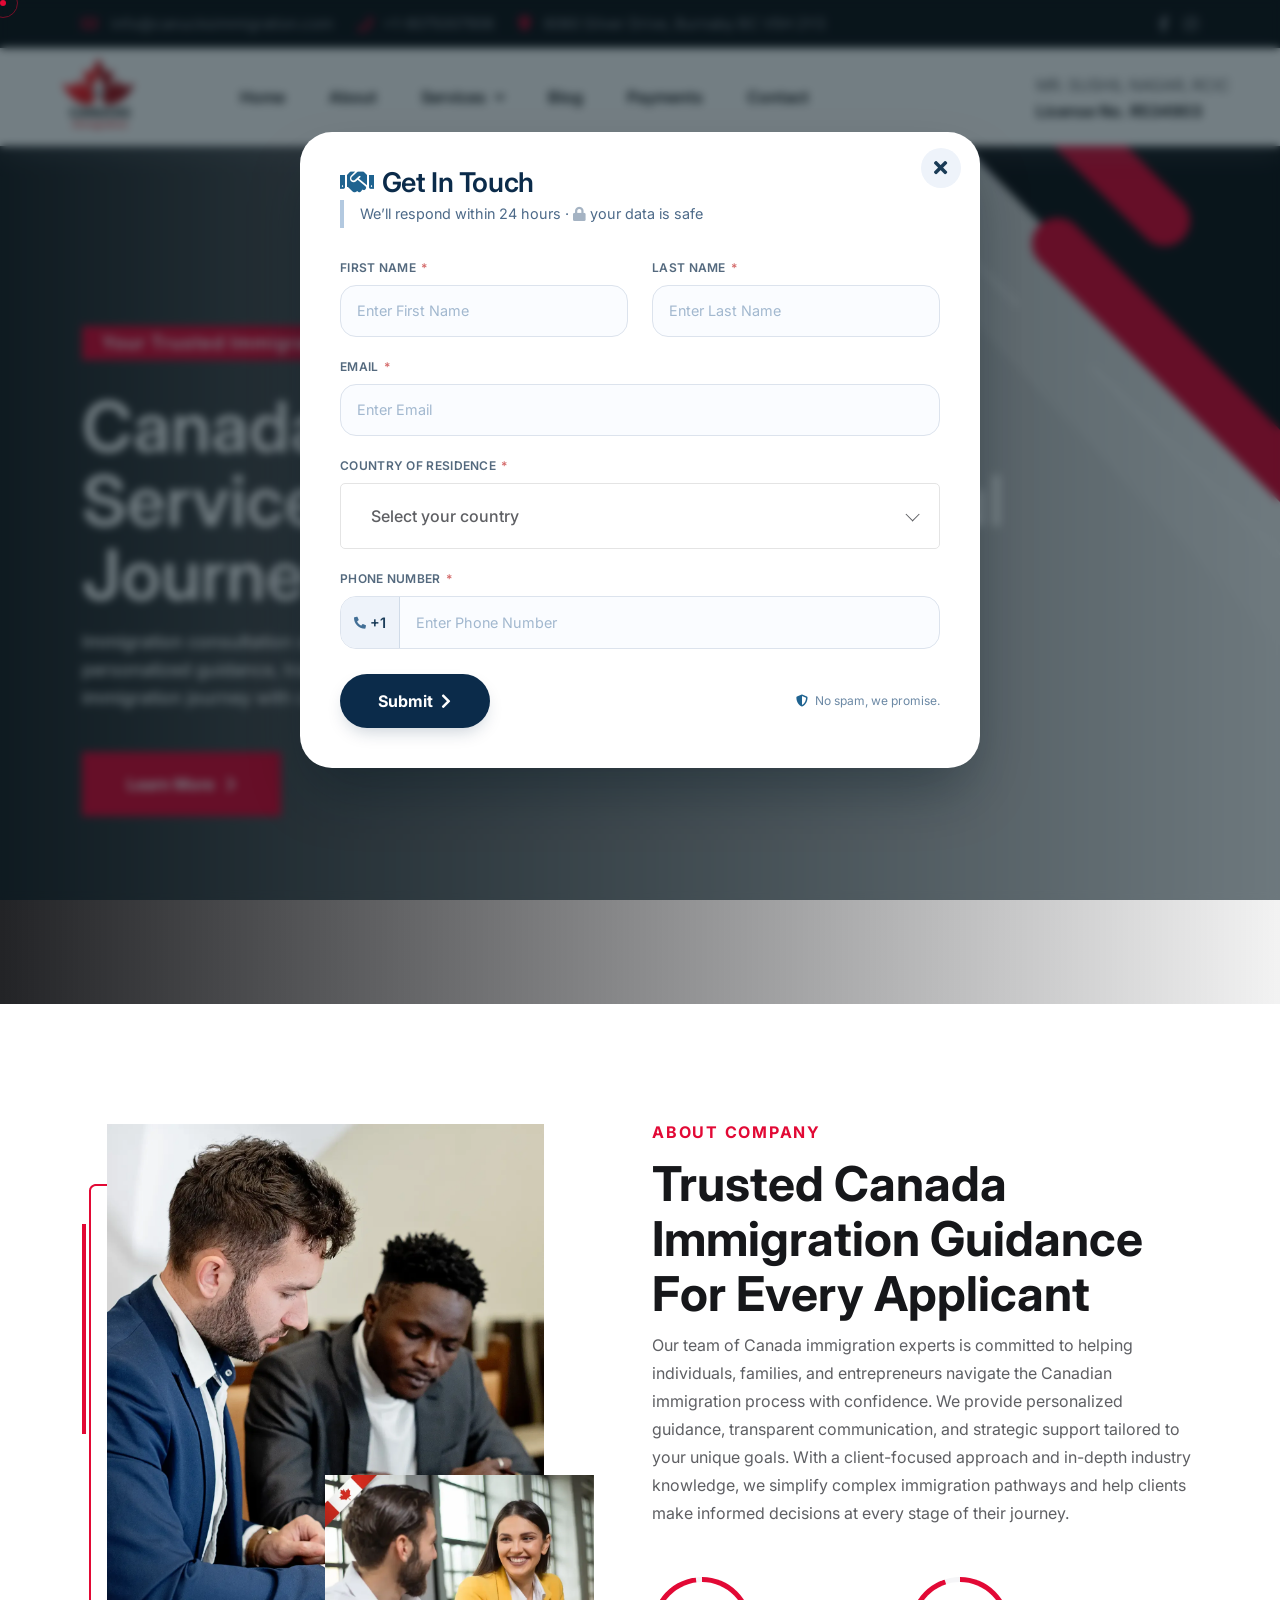
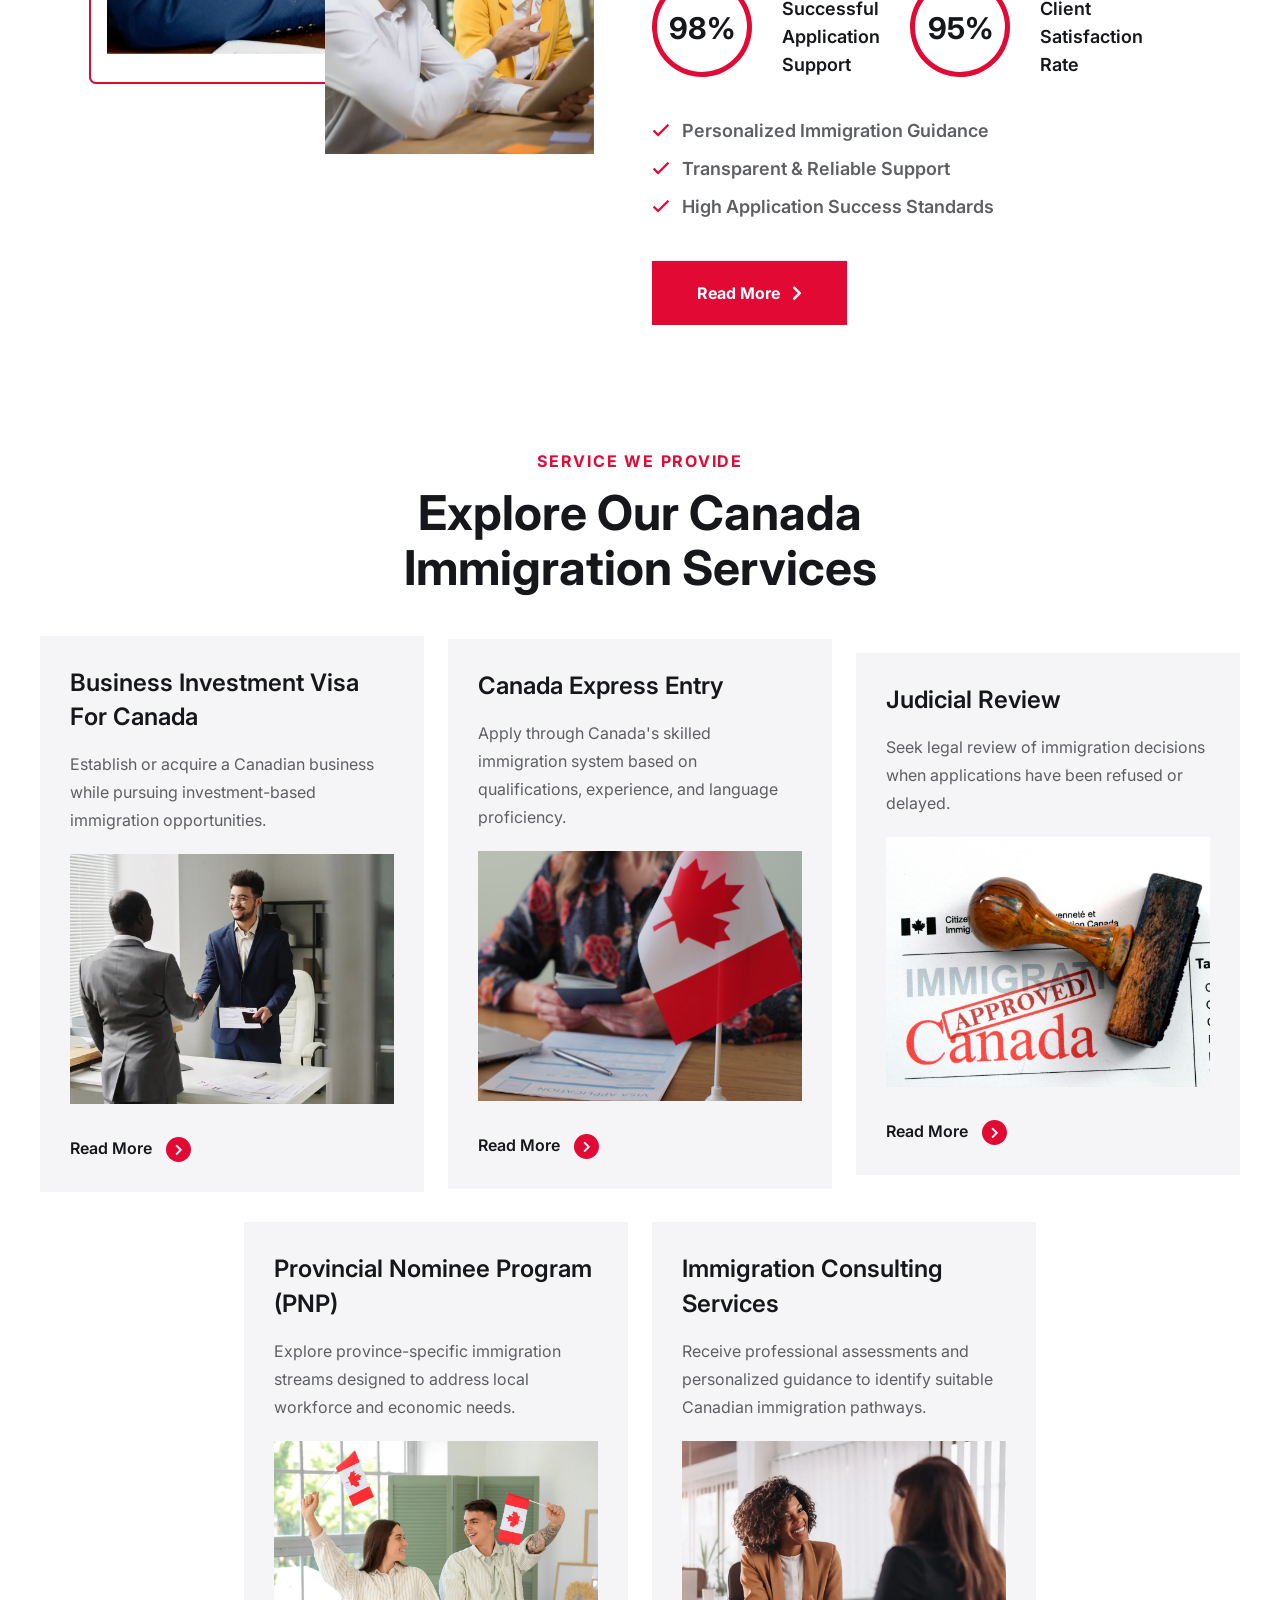
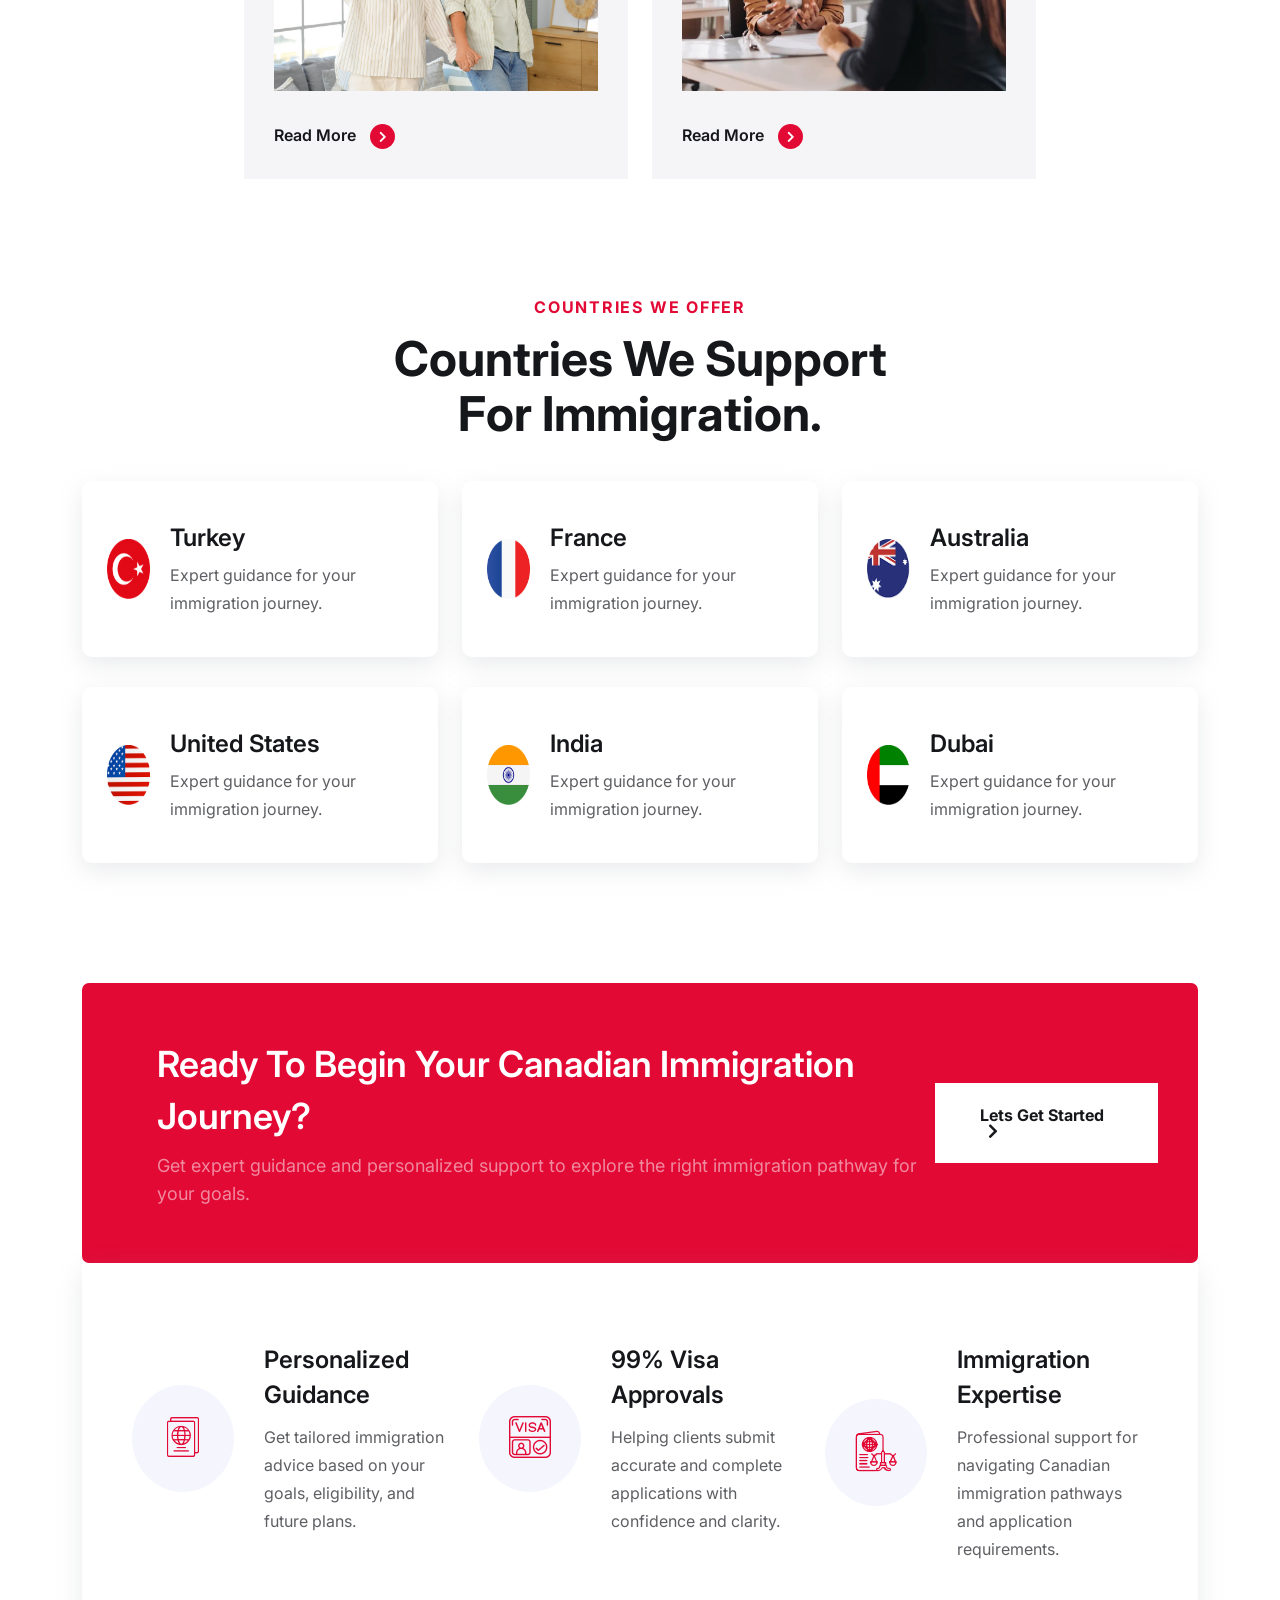
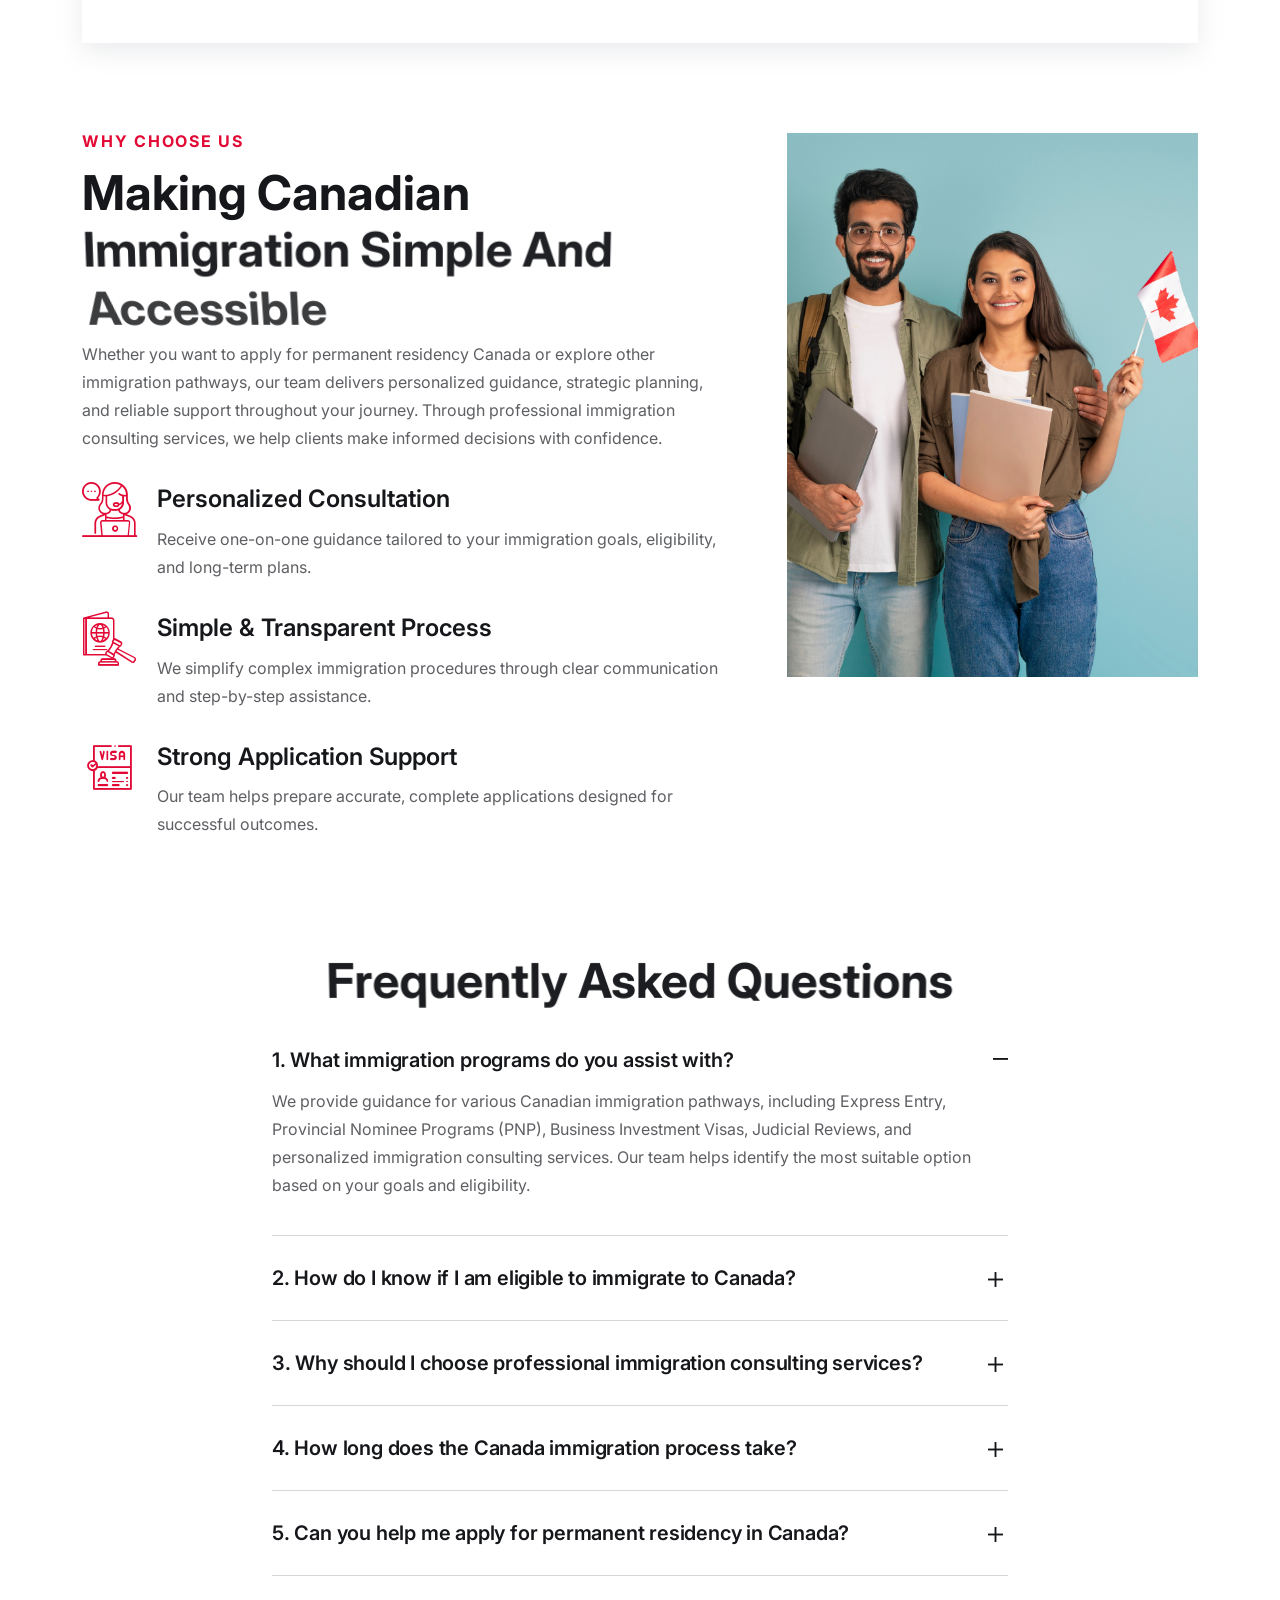
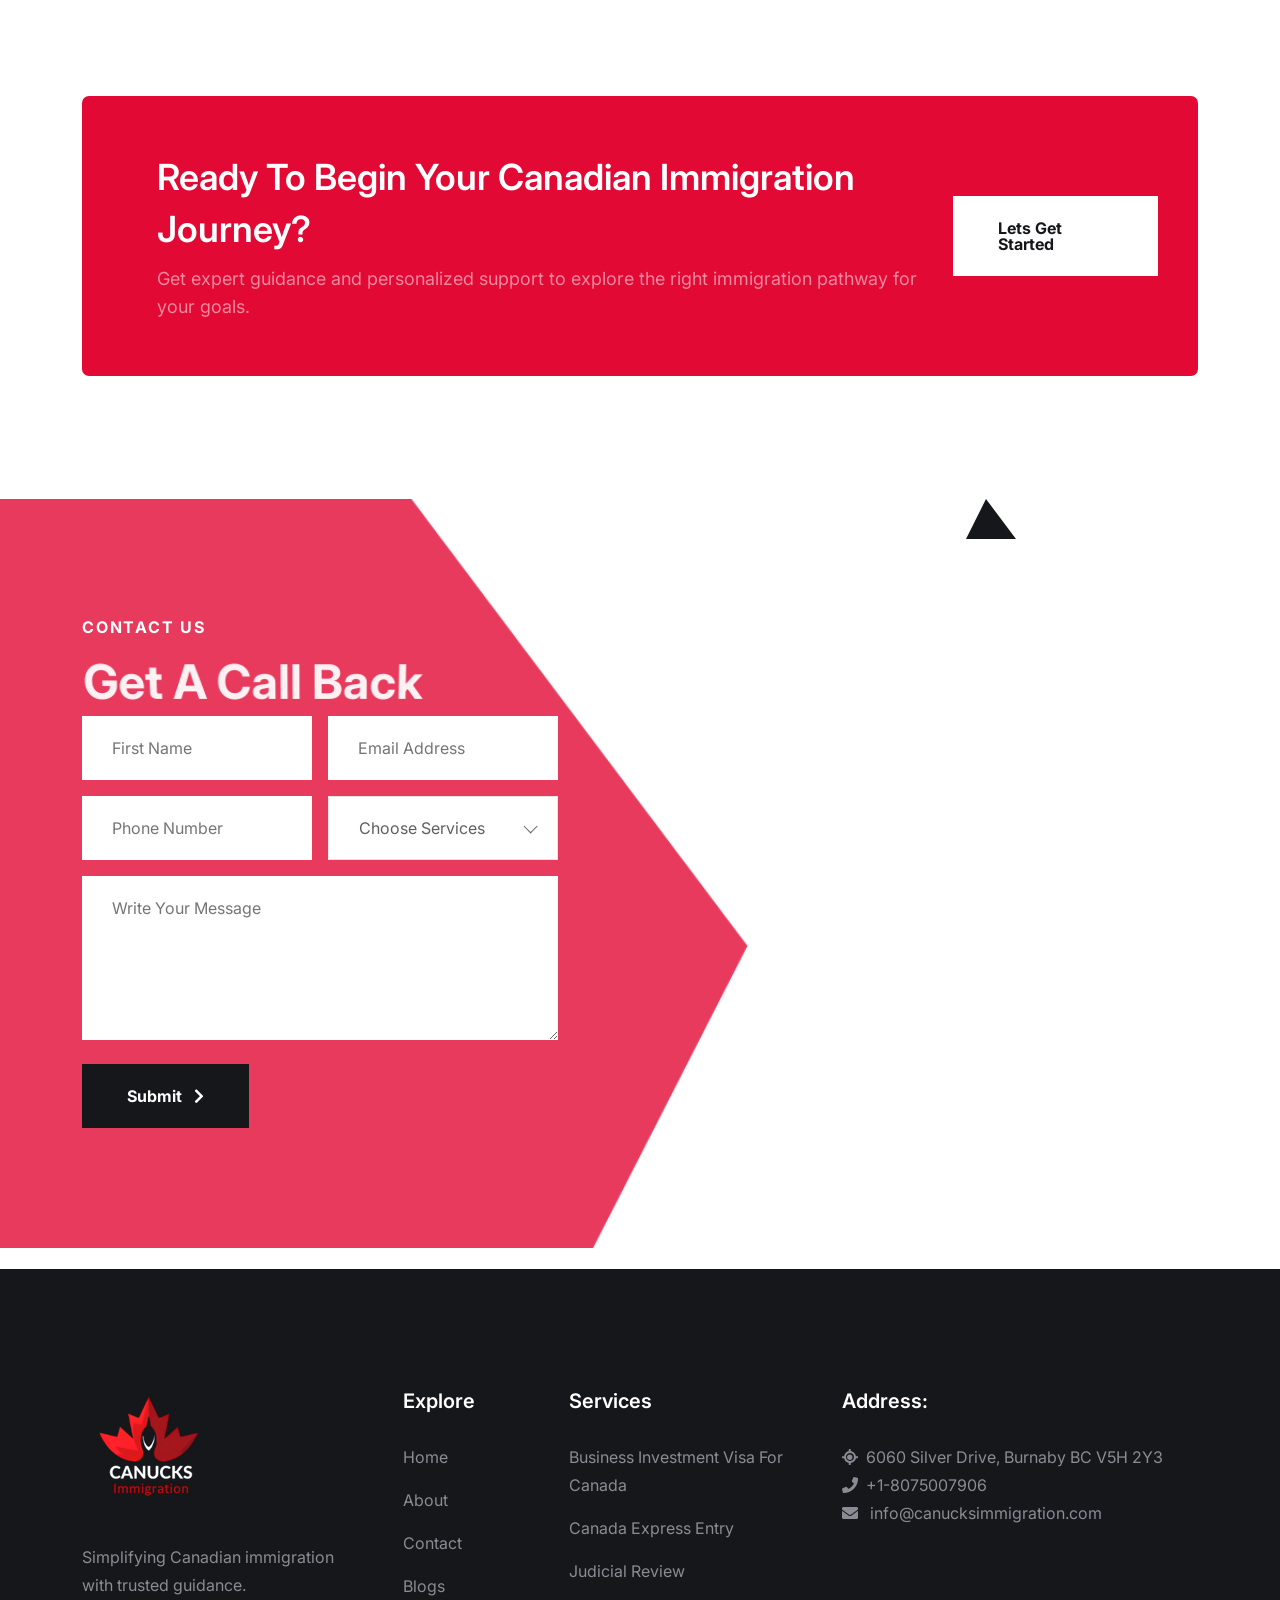
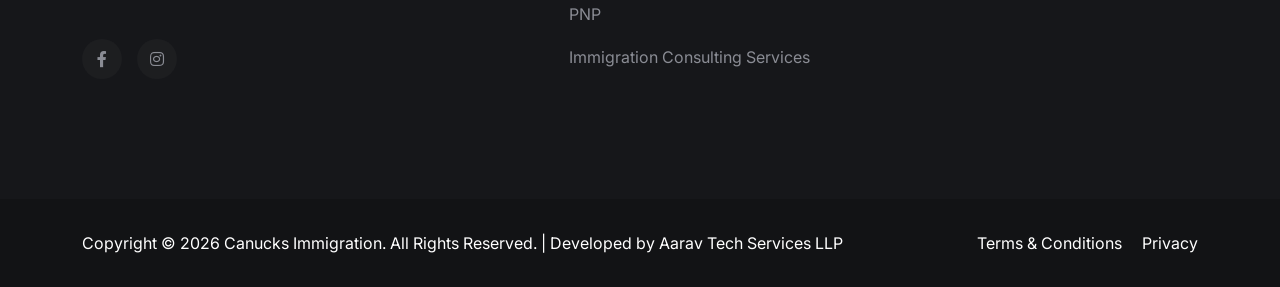
==== commit de53c1ae: "chore: update canucks immigration blog" ====
--- a/index.html
+++ b/index.html
@@ -235,6 +235,93 @@
             </div>
         </div>
     </div>
+        <!-- ========== POPUP HTML ========== -->
+    <div class="popup-overlay" id="popupOverlay">
+    <div class="popup-card" role="dialog" aria-modal="true" aria-labelledby="popupTitle">
+        <!-- close button -->
+        <button class="popup-close" id="popupCloseBtn" aria-label="Close popup">
+        <i class="fas fa-times"></i>
+        </button>
+
+        <!-- header -->
+        <!-- <div class="popup-header"> -->
+        <!-- <div class="popup-brand">
+            <i class="fas fa-passport"></i>
+            <span>Paul Abraham <small>Immigration</small></span>
+        </div> -->
+        <!-- <div class="popup-tag"><i class="fas fa-flag"></i> Canada · Europe · USA</div> -->
+        <!-- </div> -->
+
+        <!-- title -->
+        <h2 class="popup-title" id="popupTitle"><i class="fas fa-handshake" style="color:#1f6390; margin-right: 8px;"></i>Get In Touch</h2>
+        <div class="popup-sub">We’ll respond within 24 hours · <i class="fas fa-lock" style="opacity:0.5;"></i> your data is safe</div>
+
+        <!-- form -->
+        <form id="popupContactForm" action="popup.php" method="POST" >
+        <div class="form-grid">
+            <!-- First Name -->
+            <div class="form-group">
+            <label>First Name <span class="required">*</span></label>
+            <input type="text" name="first_name" id="first_name" placeholder="Enter First Name" required>
+            </div>
+            <!-- Last Name -->
+            <div class="form-group">
+            <label>Last Name <span class="required">*</span></label>
+            <input type="text" name="last_name" id="last_name" placeholder="Enter Last Name" required>
+            </div>
+            <!-- Email -->
+            <div class="form-group field-full">
+            <label>Email <span class="required">*</span></label>
+            <input type="email" name="email" id="email" placeholder="Enter Email" required>
+            </div>
+            <!-- Country -->
+            <div class="form-group field-full">
+            <label>Country of Residence <span class="required">*</span></label>
+            <select name="country" id="country" required>
+                <option value="" disabled selected>Select your country</option>
+                <option value="CA">Canada</option>
+                <option value="US">United States</option>
+                <option value="UK">United Kingdom</option>
+                <option value="IN">India</option>
+                <option value="AU">Australia</option>
+                <option value="FR">France</option>
+                <option value="DE">Germany</option>
+                <option value="AE">United Arab Emirates</option>
+                <option value="SG">Singapore</option>
+                <option value="NZ">New Zealand</option>
+                <option value="other">Other</option>
+            </select>
+            </div>
+            <!-- Phone -->
+            <div class="form-group field-full">
+            <label>Phone Number <span class="required">*</span></label>
+            <div class="phone-group">
+                <span class="code"><i class="fas fa-phone-alt"></i> +1</span>
+                <input type="tel" name="phone" id="phone" placeholder="Enter Phone Number" required>
+            </div>
+            </div>
+
+            <!-- small PAIC note
+            <div class="field-full" style="margin-top: 0.1rem; font-size: 0.75rem; color: #4d6a89; background: #f0f5fc; padding: 0.4rem 1rem; border-radius: 40px; display: inline-flex; align-items: center; gap: 6px; width: fit-content;">
+            <i class="fas fa-info-circle" style="color: #1f6390;"></i> Paul Abraham Immigration Consulting (PAIC)
+            </div> -->
+        </div>
+
+        <div class="submit-wrap">
+            <button type="submit" class="btn-submit">
+            <span>Submit</span> <i class="fas fa-chevron-right"></i>
+            </button>
+            <span class="footnote"><i class="fas fa-shield-alt"></i> No spam, we promise.</span>
+        </div>
+        </form>
+<!-- 
+        <div class="popup-footer">
+        <span><i class="fas fa-check-circle" style="color: #1b7a3d;"></i> RCIC · Regulated</span>
+        <span><i class="fas fa-globe-americas"></i> Canada · Europe · USA</span>
+        <span><i class="far fa-clock"></i> response in 24h</span>
+        </div> -->
+    </div>
+    </div>
 
     <!--<< Mouse Cursor Start >>-->
     <div class="mouse-cursor cursor-outer"></div>
@@ -305,6 +392,8 @@
         </div>
     </div>
     <div class="offcanvas__overlay"></div>
+
+
 
     <!-- Header Top Start -->
     <div class="header-top-section fix">
--- a/assets/css/nice-select.css
+++ b/assets/css/nice-select.css
@@ -0,0 +1,144 @@
+.nice-select {
+  -webkit-tap-highlight-color: transparent;
+  background-color: transparent;
+  border-radius: 5px;
+  border: solid 1px #3f3877;
+  box-sizing: border-box;
+  clear: both;
+  cursor: pointer;
+  display: block;
+  font-family: inherit;
+  font-size: 18px;
+  font-weight: normal;
+  outline: none;
+ padding: 14px 35px 14px 15px;
+  position: relative;
+  text-align: left !important;
+  -webkit-transition: all 0.2s ease-in-out;
+  transition: all 0.2s ease-in-out;
+  -webkit-user-select: none;
+     -moz-user-select: none;
+      -ms-user-select: none;
+          user-select: none;
+  white-space: nowrap;
+  width: 160px;
+ }
+  .nice-select:hover {
+    border-color: #3f3877; }
+  .nice-select:active, .nice-select.open, .nice-select:focus {
+    border-color: #3f3877; }
+  .nice-select:after {
+    border-bottom: 2px solid #7b7c98;
+    border-right: 2px solid #7b7c98;
+    content: '';
+    display: block;
+    height: 12px;
+    margin-top: -6px;
+    pointer-events: none;
+    position: absolute;
+    right: 14px;
+    top: 50%;
+    -webkit-transform-origin: 66% 66%;
+        -ms-transform-origin: 66% 66%;
+            transform-origin: 66% 66%;
+    -webkit-transform: rotate(45deg);
+        -ms-transform: rotate(45deg);
+            transform: rotate(45deg);
+    -webkit-transition: all 0.15s ease-in-out;
+    transition: all 0.15s ease-in-out;
+    width: 12px; }
+  .nice-select.open:after {
+    -webkit-transform: rotate(-135deg);
+        -ms-transform: rotate(-135deg);
+            transform: rotate(-135deg); }
+  .nice-select.open .list {
+    opacity: 1;
+    display: block;
+    pointer-events: auto;
+    -webkit-transform: scale(1) translateY(0);
+        -ms-transform: scale(1) translateY(0);
+            transform: scale(1) translateY(0); }
+  .nice-select.disabled {
+    border-color: #3f3877;
+    color: #3f3877;
+    pointer-events: none; }
+    .nice-select.disabled:after {
+      border-color: #3f3877; }
+  .nice-select.wide {
+    width: 100%; }
+    .nice-select.wide .list {
+      left: 0 !important;
+      right: 0 !important; }
+  .nice-select.right {
+    float: right; }
+    .nice-select.right .list {
+      left: auto;
+      right: 0; }
+  .nice-select.small {
+    font-size: 12px;
+    height: 36px;
+    line-height: 34px; }
+    .nice-select.small:after {
+      height: 4px;
+      width: 4px; }
+    .nice-select.small .option {
+      line-height: 34px;
+      min-height: 34px; }
+  .nice-select .list {
+    background-color: #150145;
+    border-radius: 5px;
+    box-sizing: border-box;
+    margin-top: 4px;
+    opacity: 0;
+    width: 160px;
+    display: none;
+    overflow: hidden;
+    padding: 0;
+    pointer-events: none;
+    position: absolute;
+    z-index: 10 !important;
+    right: 0;
+    -webkit-transform-origin: 50% 0;
+        -ms-transform-origin: 50% 0;
+            transform-origin: 50% 0;
+    -webkit-transform: scale(0.75) translateY(-21px);
+        -ms-transform: scale(0.75) translateY(-21px);
+            transform: scale(0.75) translateY(-21px);
+    -webkit-transition: all 0.2s cubic-bezier(0.5, 0, 0, 1.25), opacity 0.15s ease-out;
+    transition: all 0.2s cubic-bezier(0.5, 0, 0, 1.25), opacity 0.15s ease-out;
+    z-index: 9;
+    margin-bottom: 4px;
+    
+   }
+   .nice-select .list li:not(:last-child){
+      margin-right: 0 !important;
+   }   
+  .nice-select .option {
+    cursor: pointer;
+    font-weight: 400;
+    line-height: 40px;
+    list-style: none;
+    min-height: 40px;
+    outline: none;
+    z-index: 9999999;
+    padding: 0px 10px;
+    border: 1px solid #121254;
+    text-align: left;
+    -webkit-transition: all 0.2s;
+    transition: all 0.2s;
+   }
+    .nice-select .option:hover, .nice-select .option.focus, .nice-select .option.selected.focus {
+      background-color: #101046; }
+    .nice-select .option.selected {
+      font-weight: bold; }
+    .nice-select .option.disabled {
+      background-color: transparent;
+      color: #999;
+      cursor: default;
+     }
+
+.no-csspointerevents .nice-select .list {
+  display: none; }
+
+.no-csspointerevents .nice-select.open .list {
+  display: block; }
--- a/assets/css/main.css
+++ b/assets/css/main.css
@@ -11126,4 +11126,300 @@
   .newsletter-area .newsletter-items .theme-btn {
     padding: 18px 25px;
   }
-}/*# sourceMappingURL=main.css.map */+}/*# sourceMappingURL=main.css.map */
+
+ /* ========== GLOBAL POPUP STYLES (add to global CSS) ========== */
+    .popup-overlay {
+      position: fixed;
+      inset: 0;
+      background: rgba(0, 20, 30, 0.55);
+      backdrop-filter: blur(4px);
+      display: flex;
+      align-items: center;
+      justify-content: center;
+      z-index: 99999;
+      padding: 1rem;
+      opacity: 0;
+      visibility: hidden;
+      transition: opacity 0.3s ease, visibility 0.3s ease;
+    }
+    .popup-overlay.active {
+      opacity: 1;
+      visibility: visible;
+    }
+
+    .popup-card {
+      max-width: 680px;
+      width: 100%;
+      background: #ffffff;
+      border-radius: 32px;
+      box-shadow: 0 30px 60px -12px rgba(0, 20, 30, 0.4);
+      padding: 2.2rem 2.5rem 2.5rem;
+      position: relative;
+      transform: scale(0.96) translateY(16px);
+      transition: transform 0.3s cubic-bezier(0.2, 0.9, 0.3, 1.1), opacity 0.3s ease;
+      opacity: 0;
+      max-height: 95vh;
+      overflow-y: auto;
+    }
+    .popup-overlay.active .popup-card {
+      transform: scale(1) translateY(0);
+      opacity: 1;
+    }
+
+    /* close button */
+    .popup-close {
+      position: absolute;
+      top: 1rem;
+      right: 1.2rem;
+      background: #eef3fa;
+      border: none;
+      width: 40px;
+      height: 40px;
+      border-radius: 40px;
+      font-size: 1.2rem;
+      color: #1a3b56;
+      cursor: pointer;
+      transition: 0.2s;
+      display: flex;
+      align-items: center;
+      justify-content: center;
+    }
+    .popup-close:hover {
+      background: #d0ddee;
+      transform: rotate(90deg);
+    }
+
+    /* header */
+    .popup-header {
+      display: flex;
+      justify-content: space-between;
+      align-items: center;
+      flex-wrap: wrap;
+      gap: 0.5rem 1rem;
+      margin-bottom: 1.8rem;
+      border-bottom: 1px solid #e9edf4;
+      padding-bottom: 1.2rem;
+    }
+    .popup-brand {
+      display: flex;
+      align-items: center;
+      gap: 0.5rem;
+    }
+    .popup-brand i {
+      font-size: 1.8rem;
+      color: #0b2b4a;
+      background: #eef3fa;
+      width: 44px;
+      height: 44px;
+      display: flex;
+      align-items: center;
+      justify-content: center;
+      border-radius: 14px;
+    }
+    .popup-brand span {
+      font-weight: 700;
+      font-size: 1.25rem;
+      color: #0b2b4a;
+      letter-spacing: -0.3px;
+    }
+    .popup-brand span small {
+      font-weight: 300;
+      color: #3a5c7c;
+      font-size: 0.9rem;
+    }
+    .popup-tag {
+      display: inline-flex;
+      align-items: center;
+      gap: 4px;
+      background: #e1e9f3;
+      border-radius: 40px;
+      padding: 0.2rem 1rem 0.2rem 0.7rem;
+      font-size: 0.7rem;
+      font-weight: 600;
+      color: #1a3b56;
+    }
+    .popup-tag i {
+      font-size: 0.6rem;
+      color: #2b5e7e;
+    }
+
+    /* form */
+    .popup-title {
+      font-size: 1.7rem;
+      font-weight: 600;
+      color: #0b2b4a;
+      margin-bottom: 0.1rem;
+      letter-spacing: -0.4px;
+    }
+    .popup-sub {
+      color: #4d6a89;
+      margin-bottom: 1.6rem;
+      font-size: 0.9rem;
+      border-left: 4px solid #b3c9e0;
+      padding-left: 1rem;
+    }
+
+    .form-grid {
+      display: grid;
+      grid-template-columns: 1fr 1fr;
+      gap: 1rem 1.5rem;
+    }
+    .field-full {
+      grid-column: 1 / -1;
+    }
+    .form-group {
+      display: flex;
+      flex-direction: column;
+      gap: 3px;
+    }
+    .form-group label {
+      font-size: 0.75rem;
+      font-weight: 600;
+      color: #1b3853;
+      text-transform: uppercase;
+      letter-spacing: 0.3px;
+      opacity: 0.75;
+    }
+    .form-group label .required {
+      color: #c63a3a;
+      margin-left: 2px;
+    }
+    .form-group input,
+    .form-group select {
+      width: 100%;
+      padding: 0.7rem 1rem;
+      border: 1.5px solid #dce3ed;
+      border-radius: 16px;
+      font-size: 0.95rem;
+      background: #fafcff;
+      transition: 0.2s;
+      color: #142b40;
+      appearance: none;
+    }
+    .form-group input:focus,
+    .form-group select:focus {
+      outline: none;
+      border-color: #1f6390;
+      background: #fff;
+      box-shadow: 0 0 0 4px rgba(26, 99, 160, 0.08);
+    }
+    .form-group input::placeholder {
+      color: #a2b8cf;
+      font-weight: 400;
+      font-size: 0.9rem;
+    }
+
+    /* phone inline */
+    .phone-group {
+      display: flex;
+      align-items: center;
+      border: 1.5px solid #dce3ed;
+      border-radius: 16px;
+      overflow: hidden;
+      background: #fafcff;
+      transition: 0.2s;
+    }
+    .phone-group:focus-within {
+      border-color: #1f6390;
+      box-shadow: 0 0 0 4px rgba(26, 99, 160, 0.08);
+      background: #fff;
+    }
+    .phone-group .code {
+      background: #eef3fa;
+      padding: 0.7rem 0.8rem;
+      font-weight: 600;
+      color: #1b3d5a;
+      font-size: 0.9rem;
+      border-right: 1px solid #d0dbe8;
+      white-space: nowrap;
+      display: flex;
+      align-items: center;
+      gap: 4px;
+    }
+    .phone-group .code i {
+      font-size: 0.75rem;
+      color: #426f96;
+    }
+    .phone-group input {
+      border: none !important;
+      border-radius: 0 !important;
+      background: transparent !important;
+      padding: 0.7rem 1rem;
+      box-shadow: none !important;
+    }
+    .phone-group input:focus {
+      box-shadow: none !important;
+    }
+
+    .btn-submit {
+      background: #0b2b4a;
+      color: white;
+      padding: 0.8rem 2.4rem;
+      border: none;
+      border-radius: 50px;
+      font-weight: 700;
+      font-size: 1rem;
+      display: inline-flex;
+      align-items: center;
+      gap: 8px;
+      transition: 0.2s;
+      cursor: pointer;
+      box-shadow: 0 8px 18px -6px rgba(11, 43, 74, 0.25);
+    }
+    .btn-submit:hover {
+      background: #1a4f73;
+      transform: scale(1.01);
+      box-shadow: 0 12px 24px -8px rgba(11, 43, 74, 0.35);
+    }
+    .btn-submit i {
+      transition: transform 0.2s;
+    }
+    .btn-submit:hover i {
+      transform: translateX(4px);
+    }
+
+    .submit-wrap {
+      margin-top: 1.6rem;
+      display: flex;
+      align-items: center;
+      justify-content: space-between;
+      flex-wrap: wrap;
+      gap: 0.8rem;
+    }
+    .footnote {
+      font-size: 0.75rem;
+      color: #6c89a5;
+    }
+    .footnote i {
+      color: #1f6390;
+      margin-right: 4px;
+    }
+
+    .popup-footer {
+      margin-top: 1.6rem;
+      border-top: 1px solid #e2eaf3;
+      padding-top: 1rem;
+      display: flex;
+      flex-wrap: wrap;
+      justify-content: space-between;
+      align-items: center;
+      gap: 0.5rem;
+      font-size: 0.75rem;
+      color: #3d5f7e;
+    }
+
+    /* responsive */
+    @media (max-width: 550px) {
+      .popup-card { padding: 1.8rem 1.2rem; }
+      .form-grid { grid-template-columns: 1fr; }
+      .field-full { grid-column: 1; }
+      .popup-header { flex-direction: column; align-items: stretch; }
+      .btn-submit { width: 100%; justify-content: center; }
+      .popup-title { font-size: 1.4rem; }
+    }
+
+    /* hide scroll on body when popup active */
+    body.popup-open {
+      overflow: hidden;
+    }
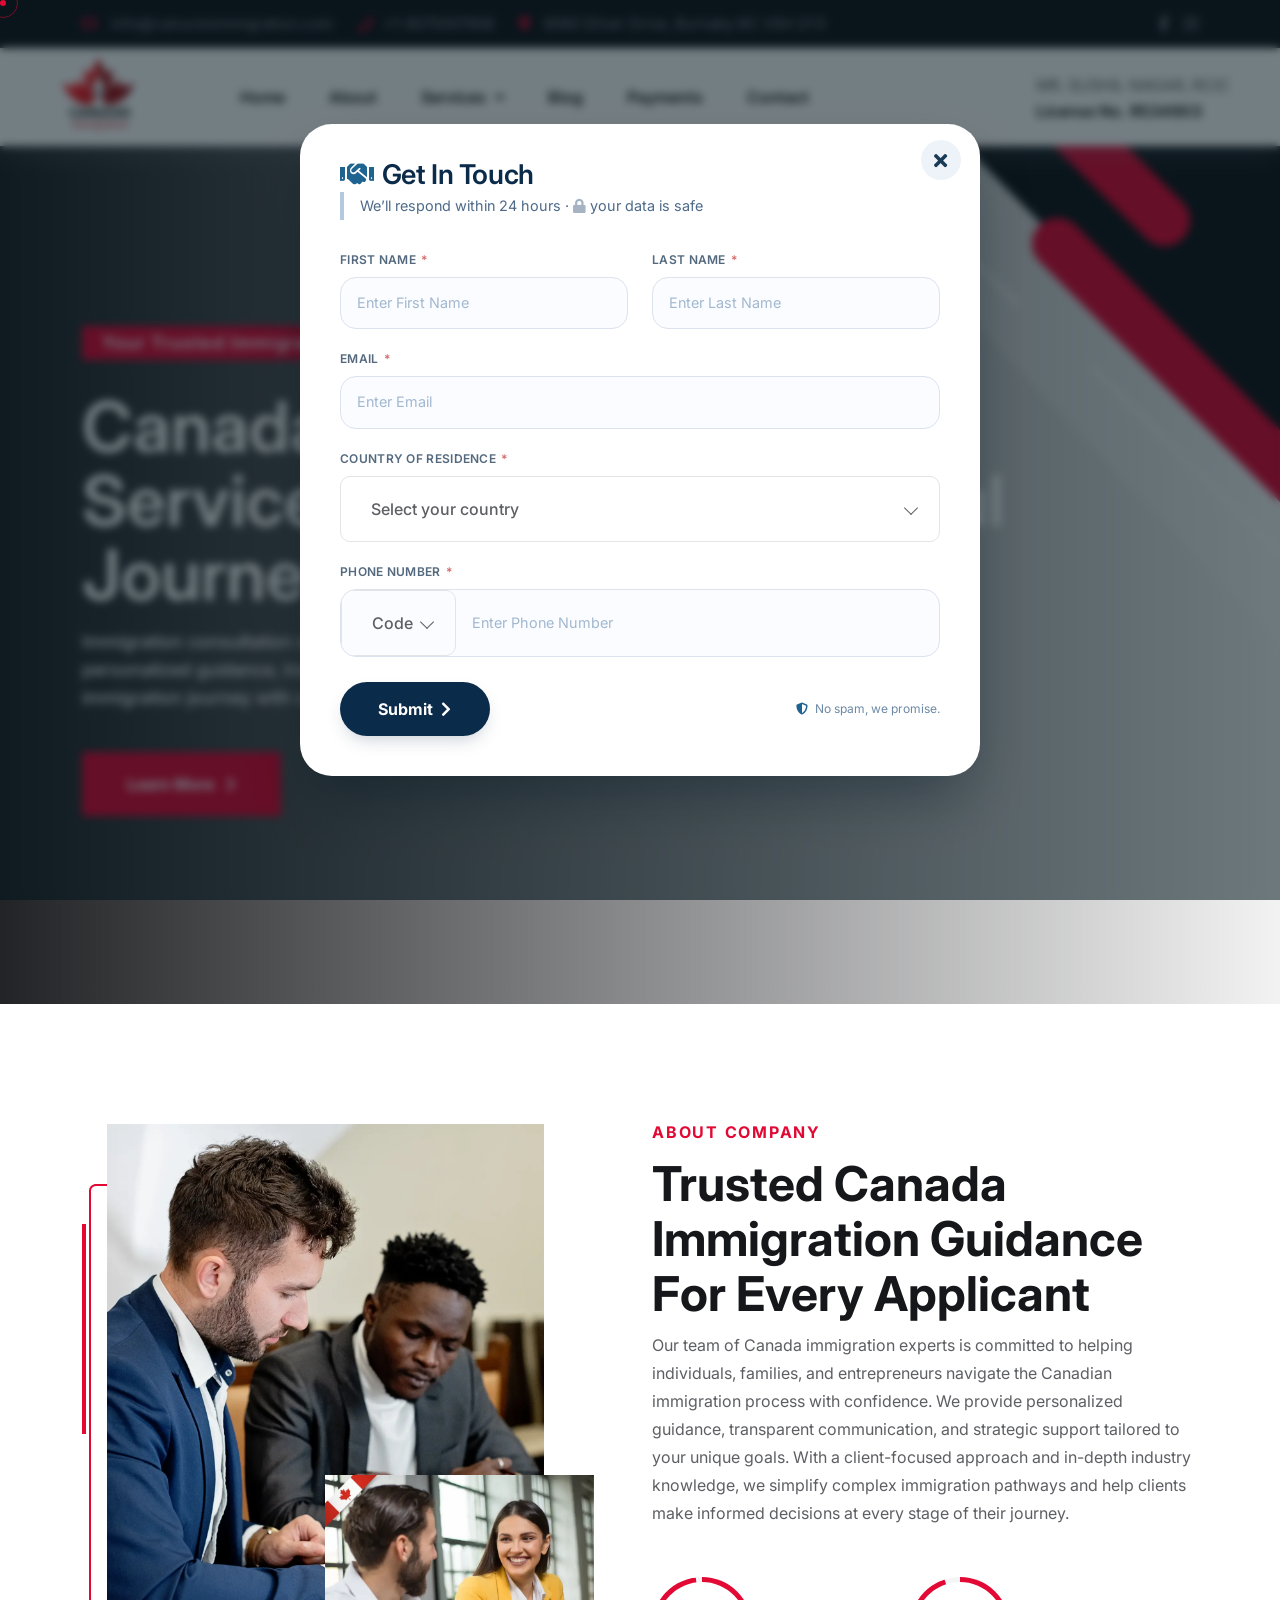
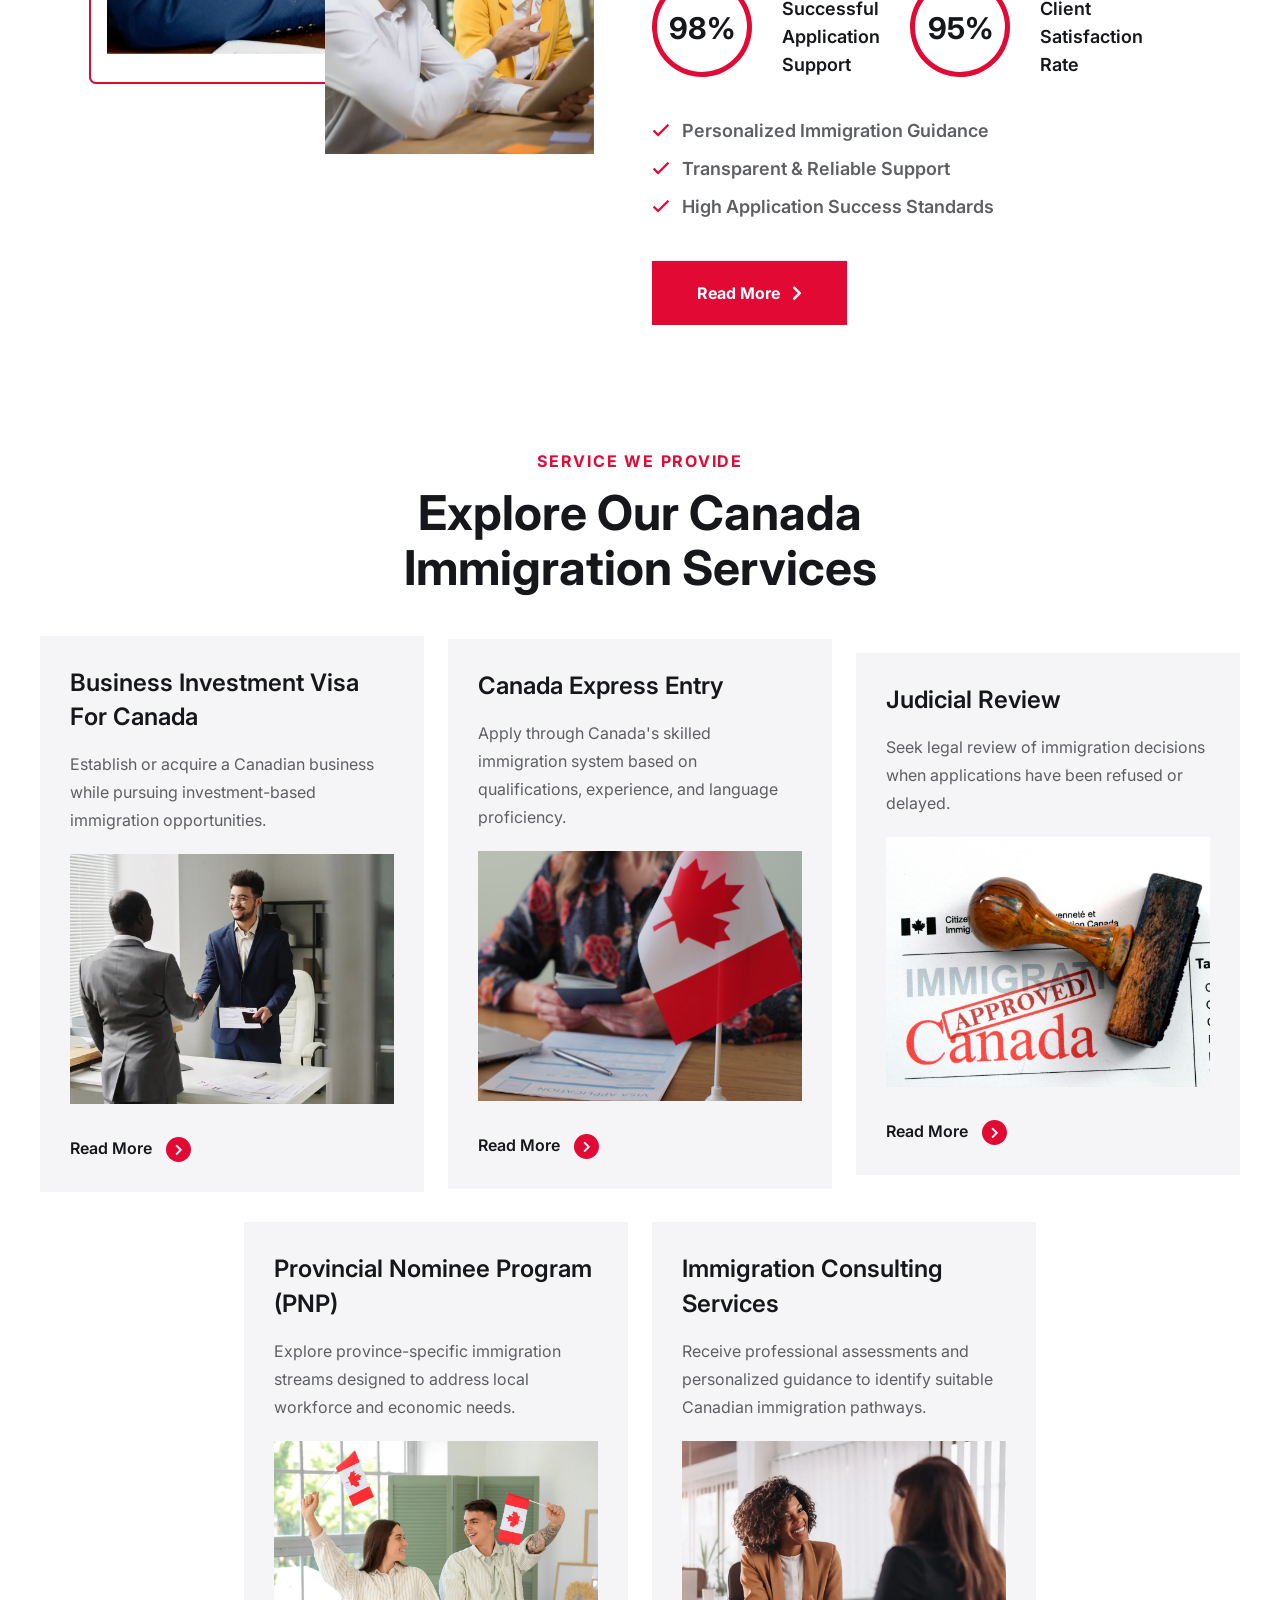
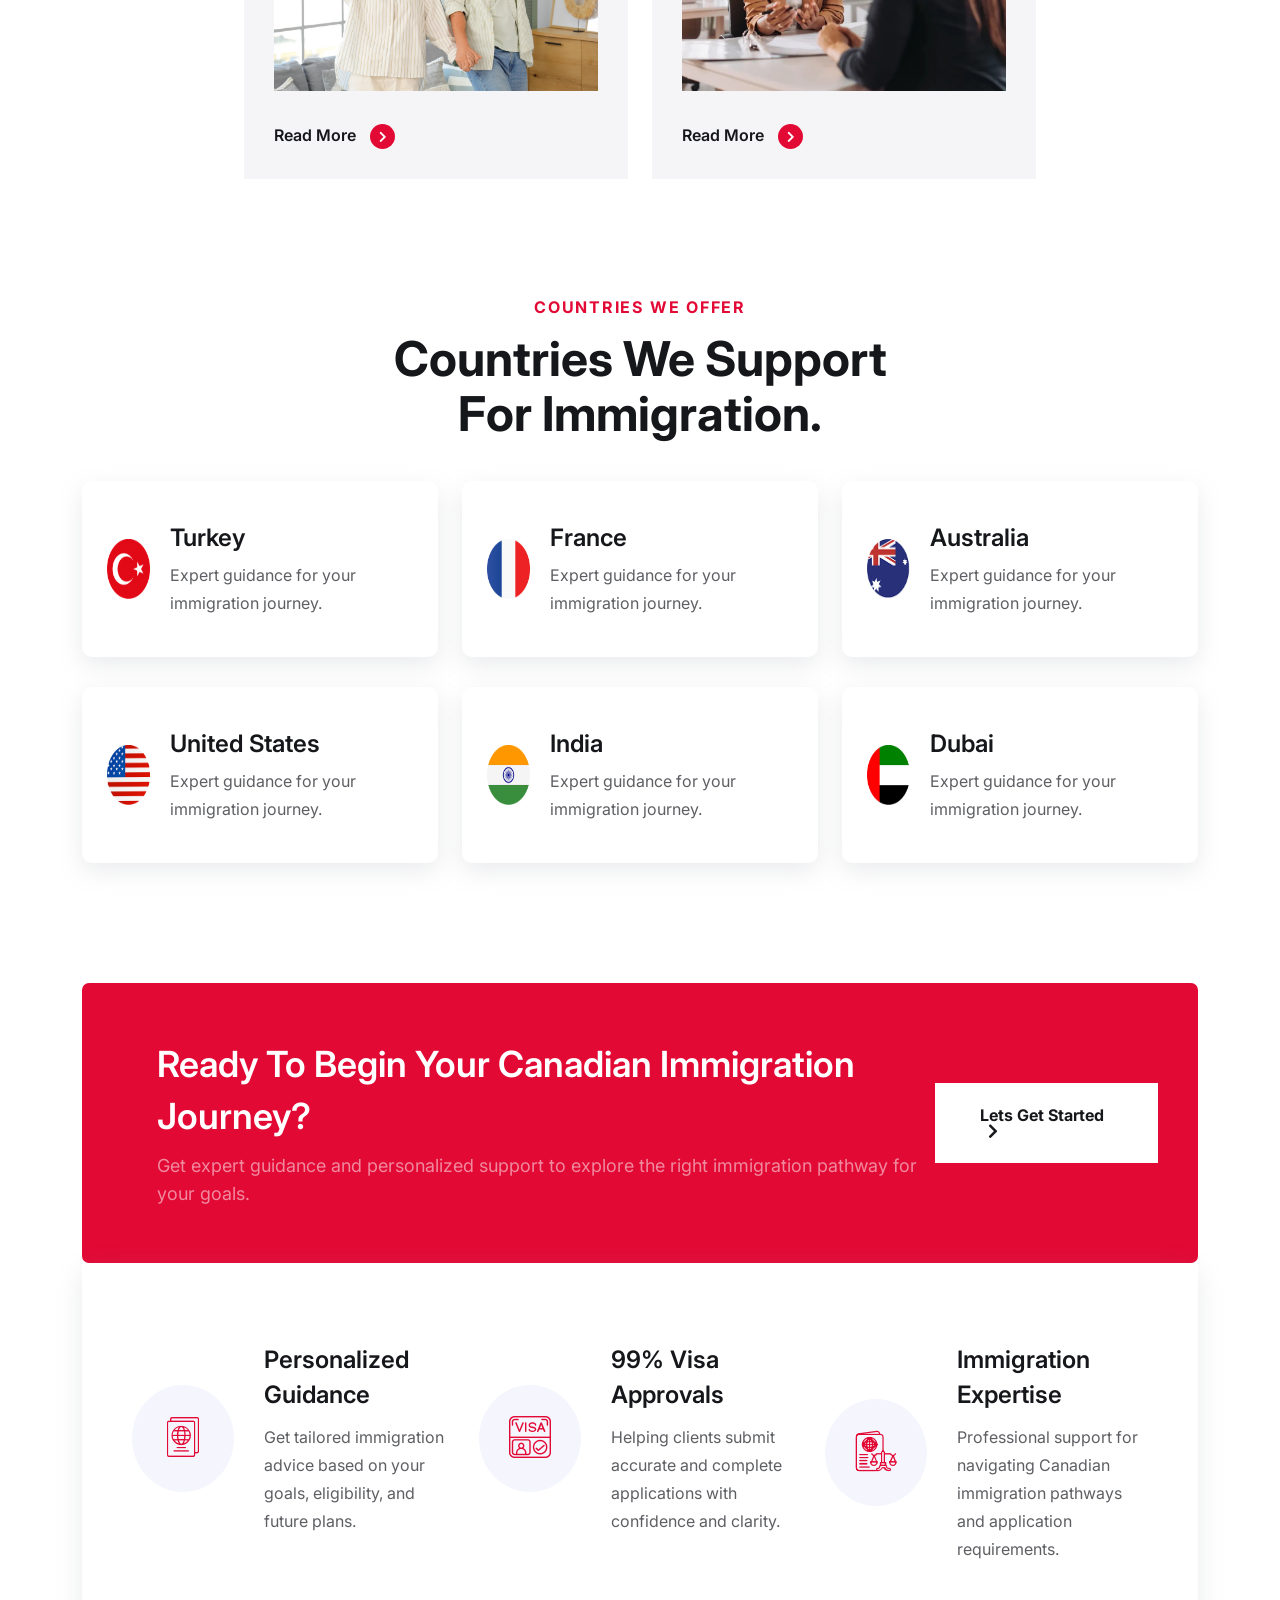
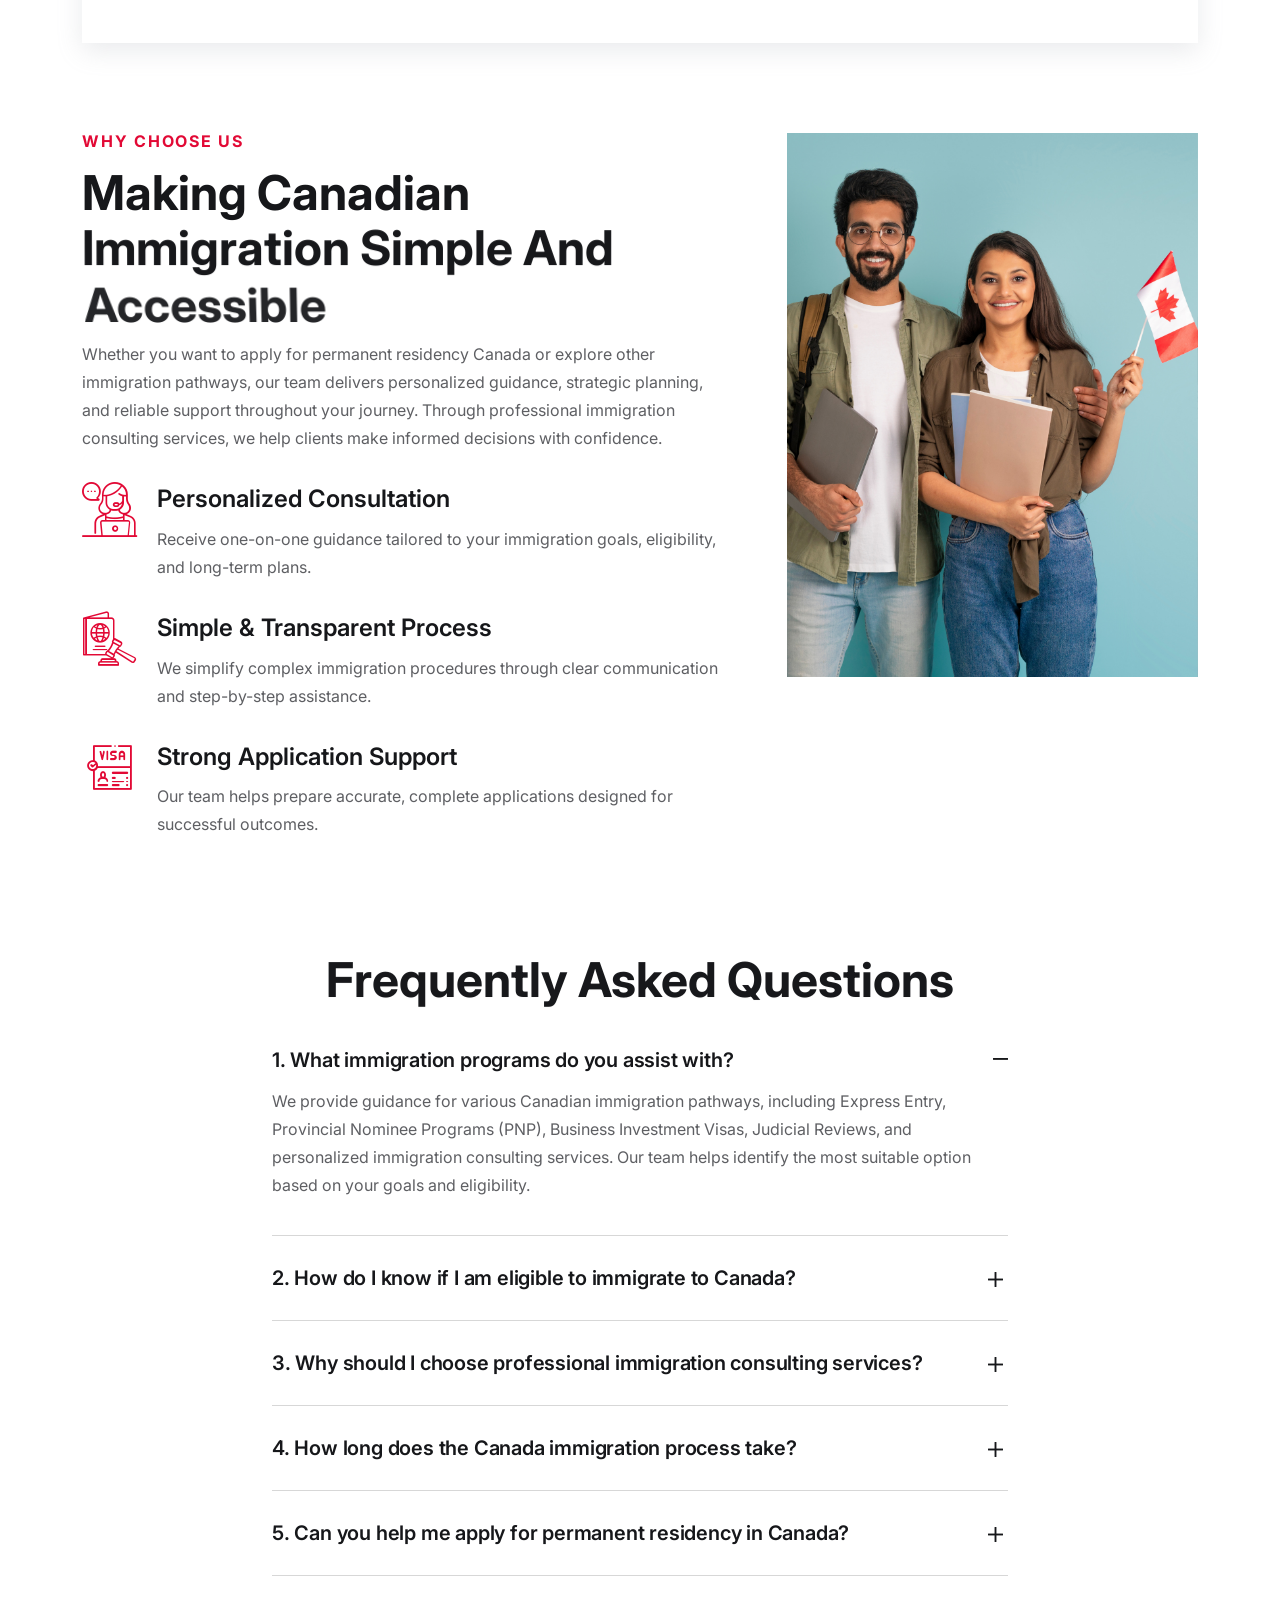
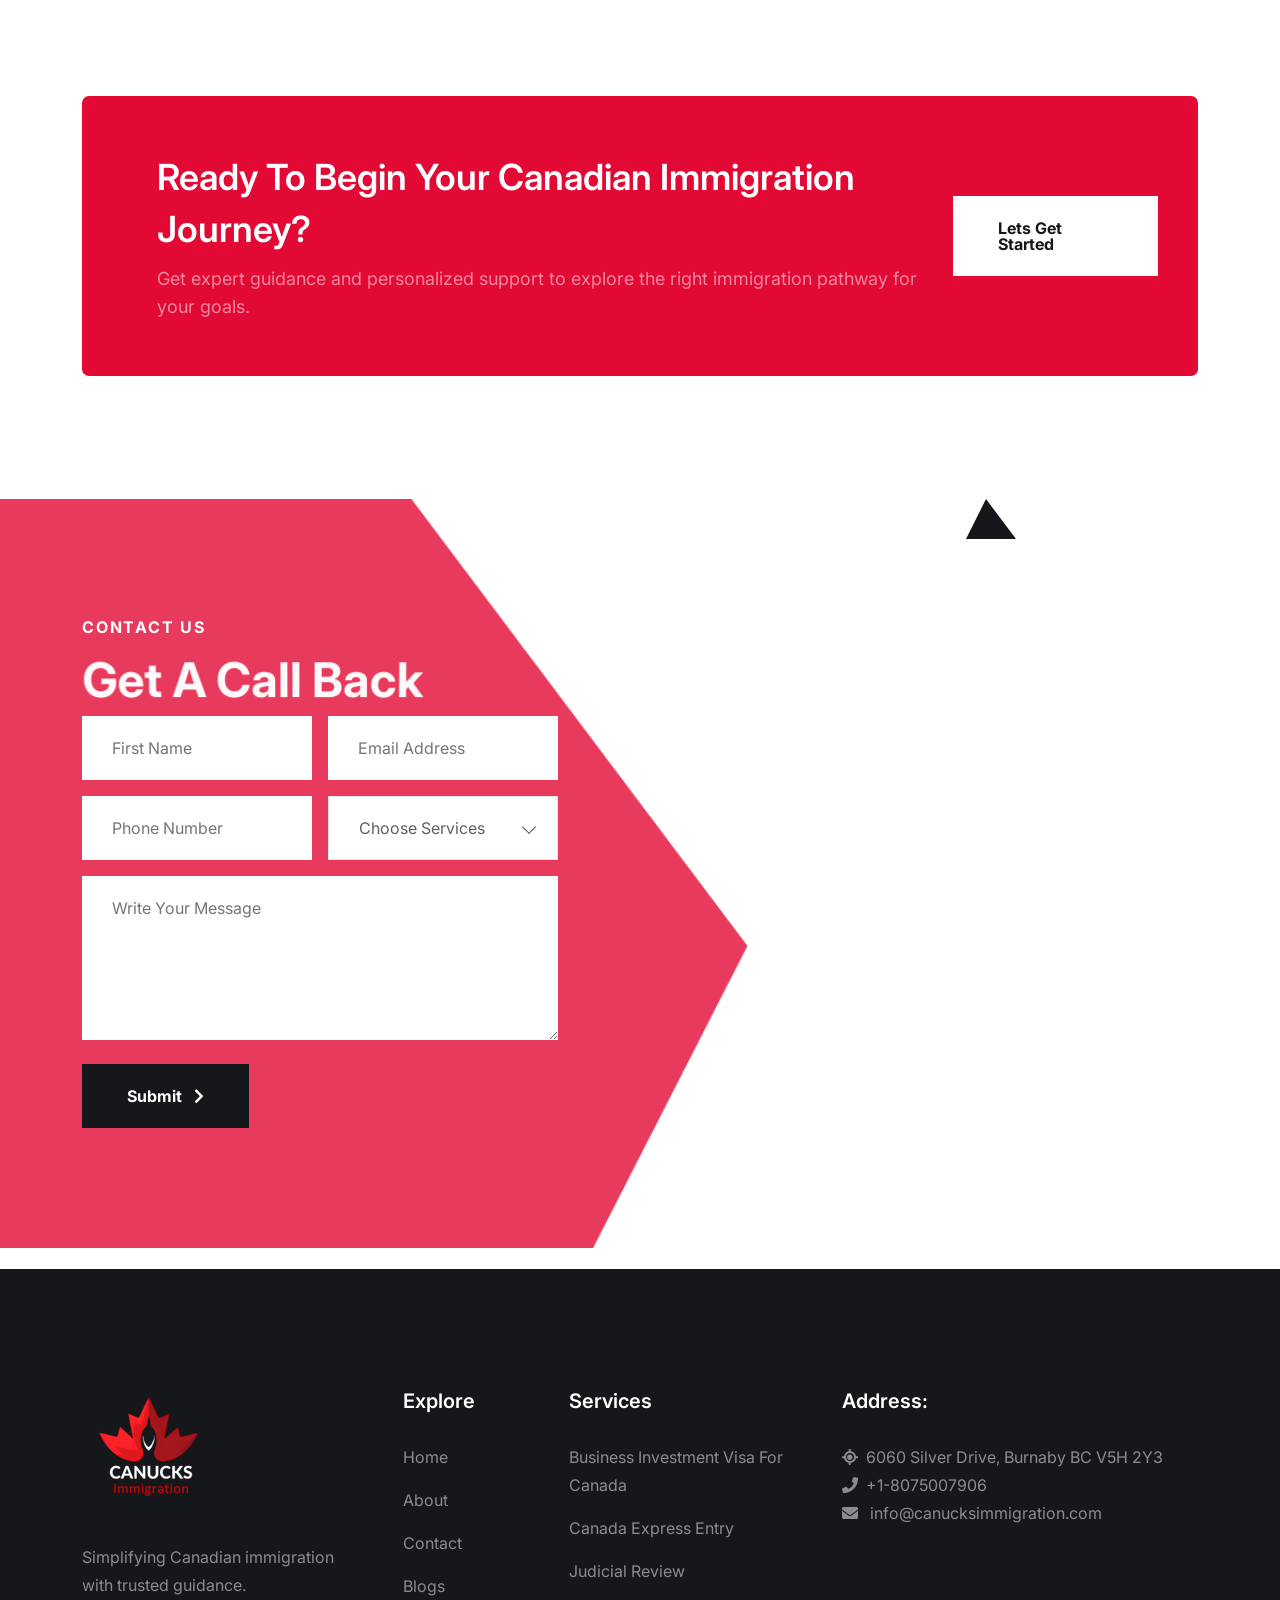
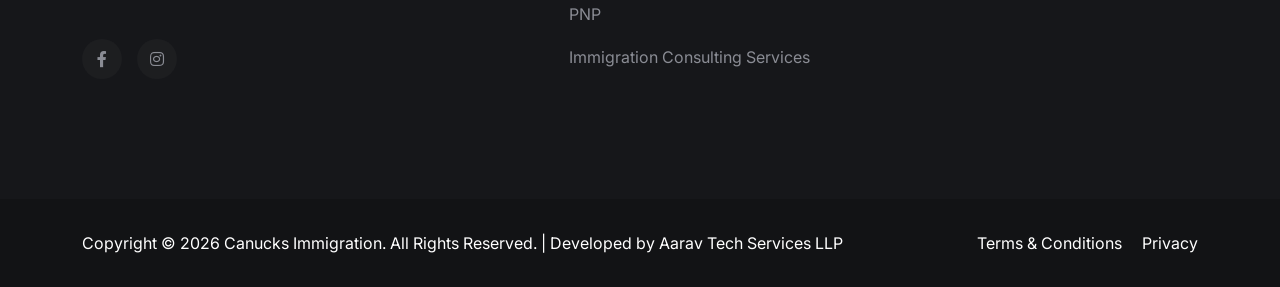
==== commit 19269e48: "update" ====
--- a/index.html
+++ b/index.html
@@ -276,31 +276,255 @@
             </div>
             <!-- Country -->
             <div class="form-group field-full">
-            <label>Country of Residence <span class="required">*</span></label>
-            <select name="country" id="country" required>
-                <option value="" disabled selected>Select your country</option>
-                <option value="CA">Canada</option>
-                <option value="US">United States</option>
-                <option value="UK">United Kingdom</option>
-                <option value="IN">India</option>
-                <option value="AU">Australia</option>
-                <option value="FR">France</option>
-                <option value="DE">Germany</option>
-                <option value="AE">United Arab Emirates</option>
-                <option value="SG">Singapore</option>
-                <option value="NZ">New Zealand</option>
-                <option value="other">Other</option>
-            </select>
+                <label>
+                    Country of Residence <span class="required">*</span>
+                </label>
+
+                <select name="country" id="popup_country" required>
+                    <option value="" disabled selected>
+                        Select your country
+                    </option>
+
+                    <option value="CA" data-code="+1">Canada</option>
+                    <option value="US" data-code="+1">United States</option>
+                    <option value="UK" data-code="+44">United Kingdom</option>
+                    <option value="IN" data-code="+91">India</option>
+                    <option value="AU" data-code="+61">Australia</option>
+                    <option value="FR" data-code="+33">France</option>
+                    <option value="DE" data-code="+49">Germany</option>
+                    <option value="AE" data-code="+971">United Arab Emirates</option>
+                    <option value="SG" data-code="+65">Singapore</option>
+                    <option value="NZ" data-code="+64">New Zealand</option>
+
+                    <option value="AF" data-code="+93">Afghanistan</option>
+                    <option value="AL" data-code="+355">Albania</option>
+                    <option value="DZ" data-code="+213">Algeria</option>
+                    <option value="AD" data-code="+376">Andorra</option>
+                    <option value="AO" data-code="+244">Angola</option>
+                    <option value="AR" data-code="+54">Argentina</option>
+                    <option value="AM" data-code="+374">Armenia</option>
+                    <option value="AT" data-code="+43">Austria</option>
+                    <option value="AZ" data-code="+994">Azerbaijan</option>
+
+                    <option value="BD" data-code="+880">Bangladesh</option>
+                    <option value="BE" data-code="+32">Belgium</option>
+                    <option value="BR" data-code="+55">Brazil</option>
+                    <option value="BG" data-code="+359">Bulgaria</option>
+
+                    <option value="KH" data-code="+855">Cambodia</option>
+                    <option value="CL" data-code="+56">Chile</option>
+                    <option value="CN" data-code="+86">China</option>
+                    <option value="CO" data-code="+57">Colombia</option>
+                    <option value="CR" data-code="+506">Costa Rica</option>
+                    <option value="HR" data-code="+385">Croatia</option>
+                    <option value="CY" data-code="+357">Cyprus</option>
+                    <option value="CZ" data-code="+420">Czech Republic</option>
+
+                    <option value="DK" data-code="+45">Denmark</option>
+                    <option value="DO" data-code="+1-809">Dominican Republic</option>
+
+                    <option value="EC" data-code="+593">Ecuador</option>
+                    <option value="EG" data-code="+20">Egypt</option>
+                    <option value="EE" data-code="+372">Estonia</option>
+
+                    <option value="FI" data-code="+358">Finland</option>
+
+                    <option value="GR" data-code="+30">Greece</option>
+
+                    <option value="HK" data-code="+852">Hong Kong</option>
+                    <option value="HU" data-code="+36">Hungary</option>
+
+                    <option value="ID" data-code="+62">Indonesia</option>
+                    <option value="IE" data-code="+353">Ireland</option>
+                    <option value="IL" data-code="+972">Israel</option>
+                    <option value="IT" data-code="+39">Italy</option>
+
+                    <option value="JP" data-code="+81">Japan</option>
+                    <option value="JO" data-code="+962">Jordan</option>
+
+                    <option value="KE" data-code="+254">Kenya</option>
+                    <option value="KR" data-code="+82">South Korea</option>
+                    <option value="KW" data-code="+965">Kuwait</option>
+
+                    <option value="MY" data-code="+60">Malaysia</option>
+                    <option value="MX" data-code="+52">Mexico</option>
+                    <option value="MA" data-code="+212">Morocco</option>
+
+                    <option value="NP" data-code="+977">Nepal</option>
+                    <option value="NL" data-code="+31">Netherlands</option>
+                    <option value="NG" data-code="+234">Nigeria</option>
+                    <option value="NO" data-code="+47">Norway</option>
+
+                    <option value="PK" data-code="+92">Pakistan</option>
+                    <option value="PH" data-code="+63">Philippines</option>
+                    <option value="PL" data-code="+48">Poland</option>
+                    <option value="PT" data-code="+351">Portugal</option>
+
+                    <option value="QA" data-code="+974">Qatar</option>
+
+                    <option value="RO" data-code="+40">Romania</option>
+                    <option value="RU" data-code="+7">Russia</option>
+
+                    <option value="SA" data-code="+966">Saudi Arabia</option>
+                    <option value="RS" data-code="+381">Serbia</option>
+                    <option value="ZA" data-code="+27">South Africa</option>
+                    <option value="ES" data-code="+34">Spain</option>
+                    <option value="LK" data-code="+94">Sri Lanka</option>
+                    <option value="SE" data-code="+46">Sweden</option>
+                    <option value="CH" data-code="+41">Switzerland</option>
+
+                    <option value="TW" data-code="+886">Taiwan</option>
+                    <option value="TH" data-code="+66">Thailand</option>
+                    <option value="TR" data-code="+90">Turkey</option>
+
+                    <option value="UA" data-code="+380">Ukraine</option>
+
+                    <option value="UY" data-code="+598">Uruguay</option>
+                    <option value="UZ" data-code="+998">Uzbekistan</option>
+
+                    <option value="VE" data-code="+58">Venezuela</option>
+                    <option value="VN" data-code="+84">Vietnam</option>
+
+                    <option value="YE" data-code="+967">Yemen</option>
+                    <option value="ZM" data-code="+260">Zambia</option>
+                    <option value="ZW" data-code="+263">Zimbabwe</option>
+
+                    <option value="other">Other</option>
+                </select>
             </div>
             <!-- Phone -->
             <div class="form-group field-full">
-            <label>Phone Number <span class="required">*</span></label>
-            <div class="phone-group">
-                <span class="code"><i class="fas fa-phone-alt"></i> +1</span>
-                <input type="tel" name="phone" id="phone" placeholder="Enter Phone Number" required>
-            </div>
-            </div>
-
+                <label>
+                    Phone Number <span class="required">*</span>
+                </label>
+
+                <div class="phone-group">
+
+                    <!-- Country Code -->
+                    <select
+                        name="country_code"
+                        id="popup_country_code"
+                        class="phone-code-select"
+                        required
+                    >
+                        <option value="" disabled selected>
+                            Code
+                        </option>
+
+                        <option value="+1" data-country="CA">🇨🇦 +1</option>
+                        <option value="+1" data-country="US">🇺🇸 +1</option>
+                        <option value="+44" data-country="UK">🇬🇧 +44</option>
+                        <option value="+91" data-country="IN">🇮🇳 +91</option>
+                        <option value="+61" data-country="AU">🇦🇺 +61</option>
+                        <option value="+33" data-country="FR">🇫🇷 +33</option>
+                        <option value="+49" data-country="DE">🇩🇪 +49</option>
+                        <option value="+971" data-country="AE">🇦🇪 +971</option>
+                        <option value="+65" data-country="SG">🇸🇬 +65</option>
+                        <option value="+64" data-country="NZ">🇳🇿 +64</option>
+
+                        <option value="+93" data-country="AF">🇦🇫 +93</option>
+                        <option value="+355" data-country="AL">🇦🇱 +355</option>
+                        <option value="+213" data-country="DZ">🇩🇿 +213</option>
+                        <option value="+376" data-country="AD">🇦🇩 +376</option>
+                        <option value="+244" data-country="AO">🇦🇴 +244</option>
+                        <option value="+54" data-country="AR">🇦🇷 +54</option>
+                        <option value="+374" data-country="AM">🇦🇲 +374</option>
+                        <option value="+43" data-country="AT">🇦🇹 +43</option>
+                        <option value="+994" data-country="AZ">🇦🇿 +994</option>
+
+                        <option value="+880" data-country="BD">🇧🇩 +880</option>
+                        <option value="+32" data-country="BE">🇧🇪 +32</option>
+                        <option value="+55" data-country="BR">🇧🇷 +55</option>
+                        <option value="+359" data-country="BG">🇧🇬 +359</option>
+
+                        <option value="+855" data-country="KH">🇰🇭 +855</option>
+                        <option value="+56" data-country="CL">🇨🇱 +56</option>
+                        <option value="+86" data-country="CN">🇨🇳 +86</option>
+                        <option value="+57" data-country="CO">🇨🇴 +57</option>
+                        <option value="+506" data-country="CR">🇨🇷 +506</option>
+                        <option value="+385" data-country="HR">🇭🇷 +385</option>
+                        <option value="+357" data-country="CY">🇨🇾 +357</option>
+                        <option value="+420" data-country="CZ">🇨🇿 +420</option>
+
+                        <option value="+45" data-country="DK">🇩🇰 +45</option>
+                        <option value="+1-809" data-country="DO">🇩🇴 +1-809</option>
+
+                        <option value="+593" data-country="EC">🇪🇨 +593</option>
+                        <option value="+20" data-country="EG">🇪🇬 +20</option>
+                        <option value="+372" data-country="EE">🇪🇪 +372</option>
+
+                        <option value="+358" data-country="FI">🇫🇮 +358</option>
+                        <option value="+30" data-country="GR">🇬🇷 +30</option>
+
+                        <option value="+852" data-country="HK">🇭🇰 +852</option>
+                        <option value="+36" data-country="HU">🇭🇺 +36</option>
+
+                        <option value="+62" data-country="ID">🇮🇩 +62</option>
+                        <option value="+353" data-country="IE">🇮🇪 +353</option>
+                        <option value="+972" data-country="IL">🇮🇱 +972</option>
+                        <option value="+39" data-country="IT">🇮🇹 +39</option>
+
+                        <option value="+81" data-country="JP">🇯🇵 +81</option>
+                        <option value="+962" data-country="JO">🇯🇴 +962</option>
+
+                        <option value="+254" data-country="KE">🇰🇪 +254</option>
+                        <option value="+82" data-country="KR">🇰🇷 +82</option>
+                        <option value="+965" data-country="KW">🇰🇼 +965</option>
+
+                        <option value="+60" data-country="MY">🇲🇾 +60</option>
+                        <option value="+52" data-country="MX">🇲🇽 +52</option>
+                        <option value="+212" data-country="MA">🇲🇦 +212</option>
+
+                        <option value="+977" data-country="NP">🇳🇵 +977</option>
+                        <option value="+31" data-country="NL">🇳🇱 +31</option>
+                        <option value="+234" data-country="NG">🇳🇬 +234</option>
+                        <option value="+47" data-country="NO">🇳🇴 +47</option>
+
+                        <option value="+92" data-country="PK">🇵🇰 +92</option>
+                        <option value="+63" data-country="PH">🇵🇭 +63</option>
+                        <option value="+48" data-country="PL">🇵🇱 +48</option>
+                        <option value="+351" data-country="PT">🇵🇹 +351</option>
+
+                        <option value="+974" data-country="QA">🇶🇦 +974</option>
+
+                        <option value="+40" data-country="RO">🇷🇴 +40</option>
+                        <option value="+7" data-country="RU">🇷🇺 +7</option>
+
+                        <option value="+966" data-country="SA">🇸🇦 +966</option>
+                        <option value="+381" data-country="RS">🇷🇸 +381</option>
+                        <option value="+27" data-country="ZA">🇿🇦 +27</option>
+                        <option value="+34" data-country="ES">🇪🇸 +34</option>
+                        <option value="+94" data-country="LK">🇱🇰 +94</option>
+                        <option value="+46" data-country="SE">🇸🇪 +46</option>
+                        <option value="+41" data-country="CH">🇨🇭 +41</option>
+
+                        <option value="+886" data-country="TW">🇹🇼 +886</option>
+                        <option value="+66" data-country="TH">🇹🇭 +66</option>
+                        <option value="+90" data-country="TR">🇹🇷 +90</option>
+
+                        <option value="+380" data-country="UA">🇺🇦 +380</option>
+
+                        <option value="+598" data-country="UY">🇺🇾 +598</option>
+                        <option value="+998" data-country="UZ">🇺🇿 +998</option>
+
+                        <option value="+58" data-country="VE">🇻🇪 +58</option>
+                        <option value="+84" data-country="VN">🇻🇳 +84</option>
+
+                        <option value="+967" data-country="YE">🇾🇪 +967</option>
+                        <option value="+260" data-country="ZM">🇿🇲 +260</option>
+                        <option value="+263" data-country="ZW">🇿🇼 +263</option>
+                    </select>
+
+                    <input
+                        type="tel"
+                        name="phone"
+                        id="popup_phone"
+                        placeholder="Enter Phone Number"
+                        required
+                    >
+
+                </div>
+            </div>
             <!-- small PAIC note
             <div class="field-full" style="margin-top: 0.1rem; font-size: 0.75rem; color: #4d6a89; background: #f0f5fc; padding: 0.4rem 1rem; border-radius: 40px; display: inline-flex; align-items: center; gap: 6px; width: fit-content;">
             <i class="fas fa-info-circle" style="color: #1f6390;"></i> Paul Abraham Immigration Consulting (PAIC)
--- a/assets/css/nice-select.css
+++ b/assets/css/nice-select.css
@@ -1,144 +1,277 @@
+/* =========================================
+   NICE SELECT - COUNTRY DROPDOWN FIX
+   ========================================= */
+
 .nice-select {
-  -webkit-tap-highlight-color: transparent;
-  background-color: transparent;
-  border-radius: 5px;
-  border: solid 1px #3f3877;
-  box-sizing: border-box;
-  clear: both;
-  cursor: pointer;
-  display: block;
-  font-family: inherit;
-  font-size: 18px;
-  font-weight: normal;
-  outline: none;
- padding: 14px 35px 14px 15px;
-  position: relative;
-  text-align: left !important;
-  -webkit-transition: all 0.2s ease-in-out;
-  transition: all 0.2s ease-in-out;
-  -webkit-user-select: none;
-     -moz-user-select: none;
-      -ms-user-select: none;
-          user-select: none;
-  white-space: nowrap;
-  width: 160px;
- }
-  .nice-select:hover {
-    border-color: #3f3877; }
-  .nice-select:active, .nice-select.open, .nice-select:focus {
-    border-color: #3f3877; }
-  .nice-select:after {
+    -webkit-tap-highlight-color: transparent;
+    background-color: #f8fafc;
+    border-radius: 10px;
+    border: solid 1px #e5eaf0;
+    box-sizing: border-box;
+    clear: both;
+    cursor: pointer;
+    display: block;
+    font-family: inherit;
+    font-size: 14px;
+    font-weight: normal;
+    outline: none;
+    padding: 14px 45px 14px 18px;
+    position: relative;
+    text-align: left !important;
+    transition: all 0.2s ease-in-out;
+    user-select: none;
+    white-space: nowrap;
+    width: 100%;
+    color: #1a2e44;
+}
+
+.nice-select:hover,
+.nice-select:active,
+.nice-select.open,
+.nice-select:focus {
+    border-color: #0b2b4a;
+}
+
+
+/* Arrow */
+.nice-select:after {
     border-bottom: 2px solid #7b7c98;
     border-right: 2px solid #7b7c98;
     content: '';
     display: block;
-    height: 12px;
+    height: 9px;
+    width: 9px;
     margin-top: -6px;
     pointer-events: none;
     position: absolute;
-    right: 14px;
+    right: 18px;
     top: 50%;
-    -webkit-transform-origin: 66% 66%;
-        -ms-transform-origin: 66% 66%;
-            transform-origin: 66% 66%;
-    -webkit-transform: rotate(45deg);
-        -ms-transform: rotate(45deg);
-            transform: rotate(45deg);
-    -webkit-transition: all 0.15s ease-in-out;
+    transform: rotate(45deg);
     transition: all 0.15s ease-in-out;
-    width: 12px; }
-  .nice-select.open:after {
-    -webkit-transform: rotate(-135deg);
-        -ms-transform: rotate(-135deg);
-            transform: rotate(-135deg); }
-  .nice-select.open .list {
+}
+
+.nice-select.open:after {
+    transform: rotate(-135deg);
+}
+
+
+/* =========================================
+   DROPDOWN LIST
+   ========================================= */
+
+.nice-select .list {
+    background-color: #ffffff;
+    border: 1px solid #e5eaf0;
+    border-radius: 10px;
+    box-sizing: border-box;
+
+    margin-top: 4px;
+
+    opacity: 0;
+    display: none;
+
+    pointer-events: none;
+
+    position: absolute;
+
+    /* VERY IMPORTANT */
+    max-height: 300px;
+    overflow-y: auto;
+    overflow-x: hidden;
+
+    padding: 5px 0;
+
+    z-index: 999999 !important;
+
+    left: 0 !important;
+    right: 0 !important;
+
+    transform: scale(0.75) translateY(-21px);
+    transform-origin: 50% 0;
+
+    transition:
+        all 0.2s cubic-bezier(0.5, 0, 0, 1.25),
+        opacity 0.15s ease-out;
+
+    box-shadow: 0 8px 25px rgba(0, 0, 0, 0.12);
+}
+
+
+/* Open dropdown */
+.nice-select.open .list {
     opacity: 1;
     display: block;
     pointer-events: auto;
-    -webkit-transform: scale(1) translateY(0);
-        -ms-transform: scale(1) translateY(0);
-            transform: scale(1) translateY(0); }
-  .nice-select.disabled {
-    border-color: #3f3877;
-    color: #3f3877;
-    pointer-events: none; }
-    .nice-select.disabled:after {
-      border-color: #3f3877; }
-  .nice-select.wide {
-    width: 100%; }
-    .nice-select.wide .list {
-      left: 0 !important;
-      right: 0 !important; }
-  .nice-select.right {
-    float: right; }
-    .nice-select.right .list {
-      left: auto;
-      right: 0; }
-  .nice-select.small {
-    font-size: 12px;
-    height: 36px;
-    line-height: 34px; }
-    .nice-select.small:after {
-      height: 4px;
-      width: 4px; }
-    .nice-select.small .option {
-      line-height: 34px;
-      min-height: 34px; }
-  .nice-select .list {
-    background-color: #150145;
-    border-radius: 5px;
-    box-sizing: border-box;
-    margin-top: 4px;
-    opacity: 0;
-    width: 160px;
-    display: none;
-    overflow: hidden;
-    padding: 0;
-    pointer-events: none;
-    position: absolute;
-    z-index: 10 !important;
-    right: 0;
-    -webkit-transform-origin: 50% 0;
-        -ms-transform-origin: 50% 0;
-            transform-origin: 50% 0;
-    -webkit-transform: scale(0.75) translateY(-21px);
-        -ms-transform: scale(0.75) translateY(-21px);
-            transform: scale(0.75) translateY(-21px);
-    -webkit-transition: all 0.2s cubic-bezier(0.5, 0, 0, 1.25), opacity 0.15s ease-out;
-    transition: all 0.2s cubic-bezier(0.5, 0, 0, 1.25), opacity 0.15s ease-out;
-    z-index: 9;
-    margin-bottom: 4px;
-    
-   }
-   .nice-select .list li:not(:last-child){
-      margin-right: 0 !important;
-   }   
-  .nice-select .option {
+
+    transform: scale(1) translateY(0);
+}
+
+
+/* =========================================
+   COUNTRY OPTIONS
+   ========================================= */
+
+.nice-select .option {
     cursor: pointer;
+
     font-weight: 400;
+
     line-height: 40px;
+    min-height: 40px;
+
     list-style: none;
-    min-height: 40px;
+
     outline: none;
-    z-index: 9999999;
-    padding: 0px 10px;
-    border: 1px solid #121254;
+
+    padding: 0 15px;
+
+    border: none;
+
     text-align: left;
-    -webkit-transition: all 0.2s;
-    transition: all 0.2s;
-   }
-    .nice-select .option:hover, .nice-select .option.focus, .nice-select .option.selected.focus {
-      background-color: #101046; }
-    .nice-select .option.selected {
-      font-weight: bold; }
-    .nice-select .option.disabled {
-      background-color: transparent;
-      color: #999;
-      cursor: default;
-     }
-
-.no-csspointerevents .nice-select .list {
-  display: none; }
-
-.no-csspointerevents .nice-select.open .list {
-  display: block; }
+
+    color: #1a2e44;
+
+    transition: background-color 0.15s ease;
+}
+
+.nice-select .option:hover,
+.nice-select .option.focus,
+.nice-select .option.selected.focus {
+    background-color: #eef3fa;
+}
+
+.nice-select .option.selected {
+    font-weight: 600;
+    background-color: #f4f7fb;
+}
+
+.nice-select .option.disabled {
+    background-color: transparent;
+    color: #999;
+    cursor: default;
+}
+
+
+/* =========================================
+   COUNTRY DROPDOWN SCROLLBAR
+   ========================================= */
+
+.nice-select .list::-webkit-scrollbar {
+    width: 7px;
+}
+
+.nice-select .list::-webkit-scrollbar-track {
+    background: #f1f3f6;
+    border-radius: 10px;
+}
+
+.nice-select .list::-webkit-scrollbar-thumb {
+    background: #b7c0cc;
+    border-radius: 10px;
+}
+
+.nice-select .list::-webkit-scrollbar-thumb:hover {
+    background: #8e99a8;
+}
+
+
+/* Firefox */
+.nice-select .list {
+    scrollbar-width: thin;
+    scrollbar-color: #b7c0cc #f1f3f6;
+}
+
+
+/* =========================================
+   PHONE COUNTRY CODE DROPDOWN
+   ========================================= */
+
+.phone-wrapper {
+    display: flex;
+    align-items: stretch;
+    width: 100%;
+    position: relative;
+}
+
+
+/*
+ * Nice Select generated for #country_code
+ */
+.phone-wrapper .nice-select {
+    width: 130px !important;
+    min-width: 130px;
+
+    background-color: #eef3fa;
+
+    border-radius: 10px 0 0 10px;
+
+    border-right: 1px solid #dce3ec;
+
+    padding: 14px 30px 14px 12px;
+
+    font-size: 13px;
+    font-weight: 600;
+
+    color: #1a3b56;
+}
+
+
+/* Phone country-code dropdown */
+.phone-wrapper .nice-select .list {
+    width: 180px !important;
+
+    left: 0 !important;
+    right: auto !important;
+
+    max-height: 300px;
+
+    overflow-y: auto;
+}
+
+
+/* Phone number */
+.phone-wrapper input {
+    flex: 1;
+
+    width: auto !important;
+
+    border: none !important;
+
+    border-radius: 0 10px 10px 0;
+
+    background: #f8fafc;
+
+    padding: 14px 18px;
+
+    outline: none;
+
+    font-size: 14px;
+
+    color: #1a2e44;
+}
+
+
+/* =========================================
+   MOBILE
+   ========================================= */
+
+@media (max-width: 575px) {
+
+    .nice-select .list {
+        max-height: 250px;
+    }
+
+    .phone-wrapper .nice-select {
+        width: 105px !important;
+        min-width: 105px;
+
+        font-size: 12px;
+        padding-left: 8px;
+        padding-right: 25px;
+    }
+
+    .phone-wrapper .nice-select .list {
+        width: 160px !important;
+    }
+
+}
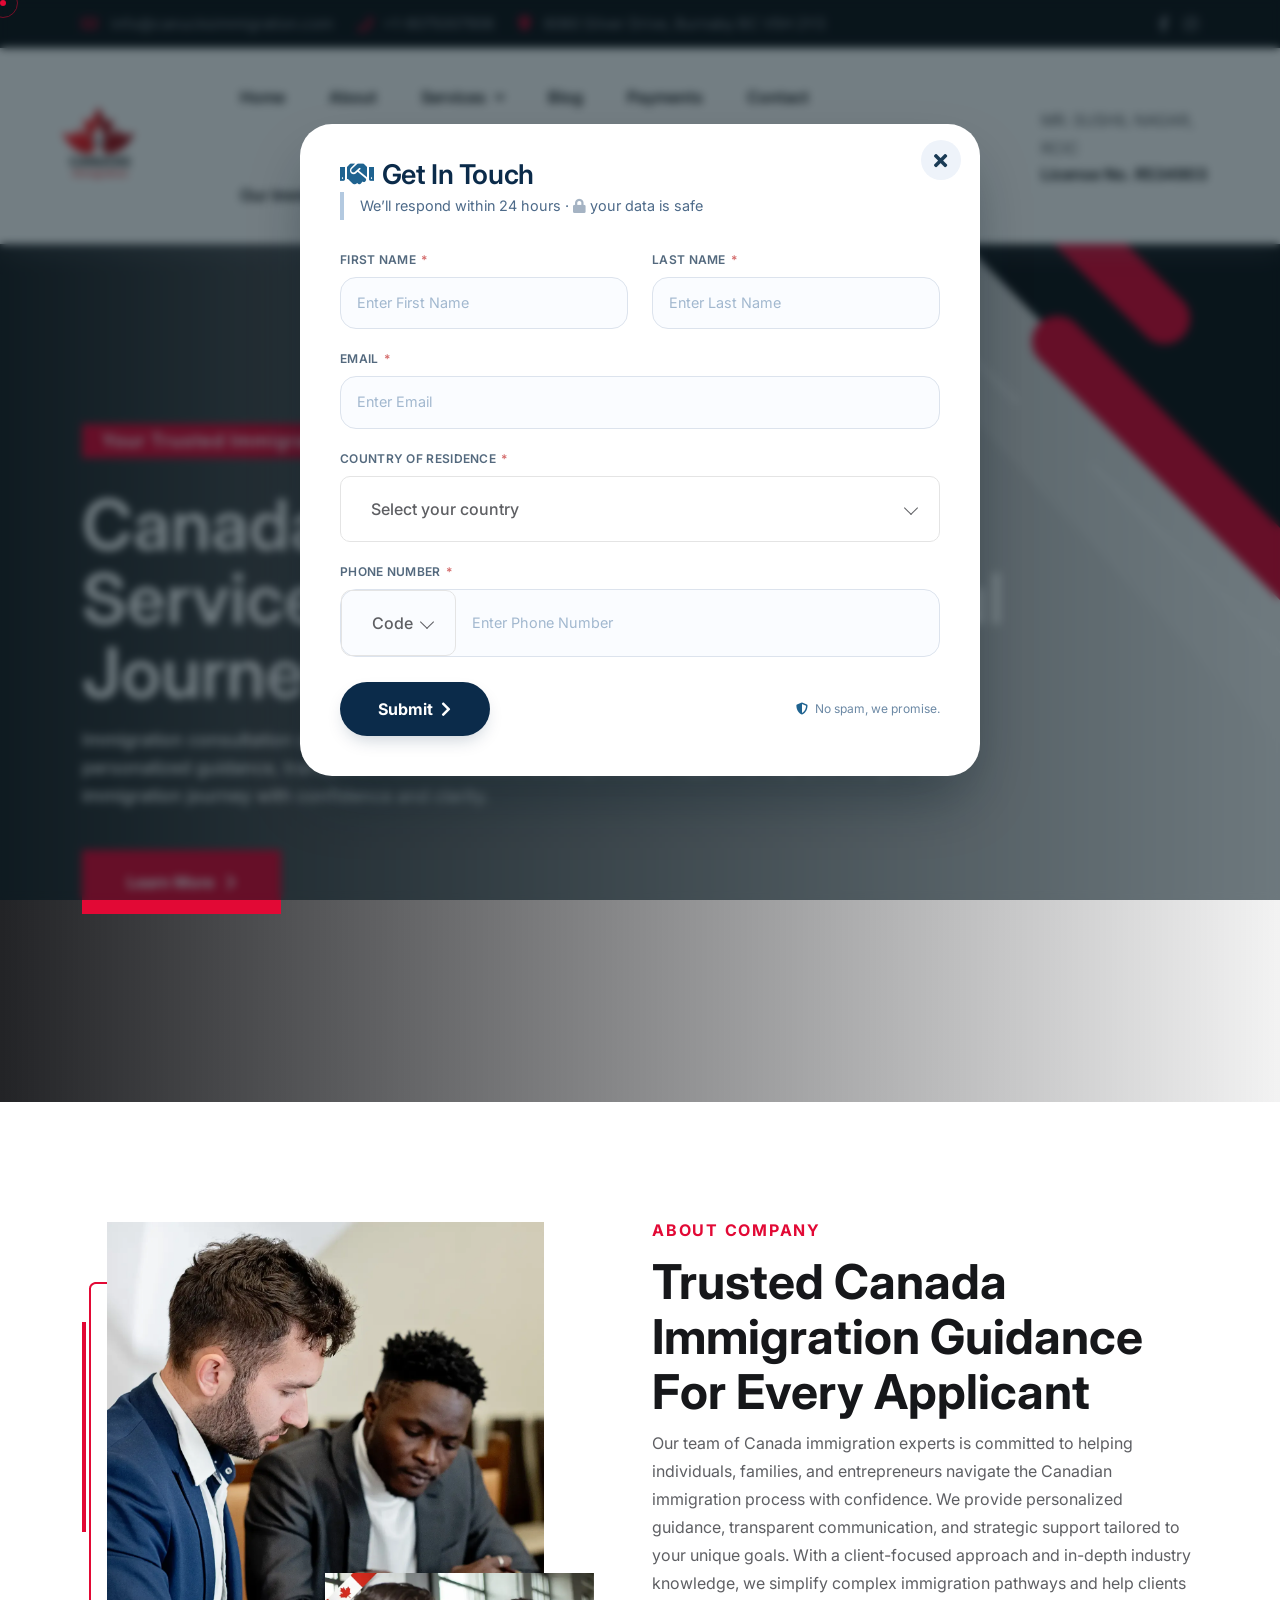
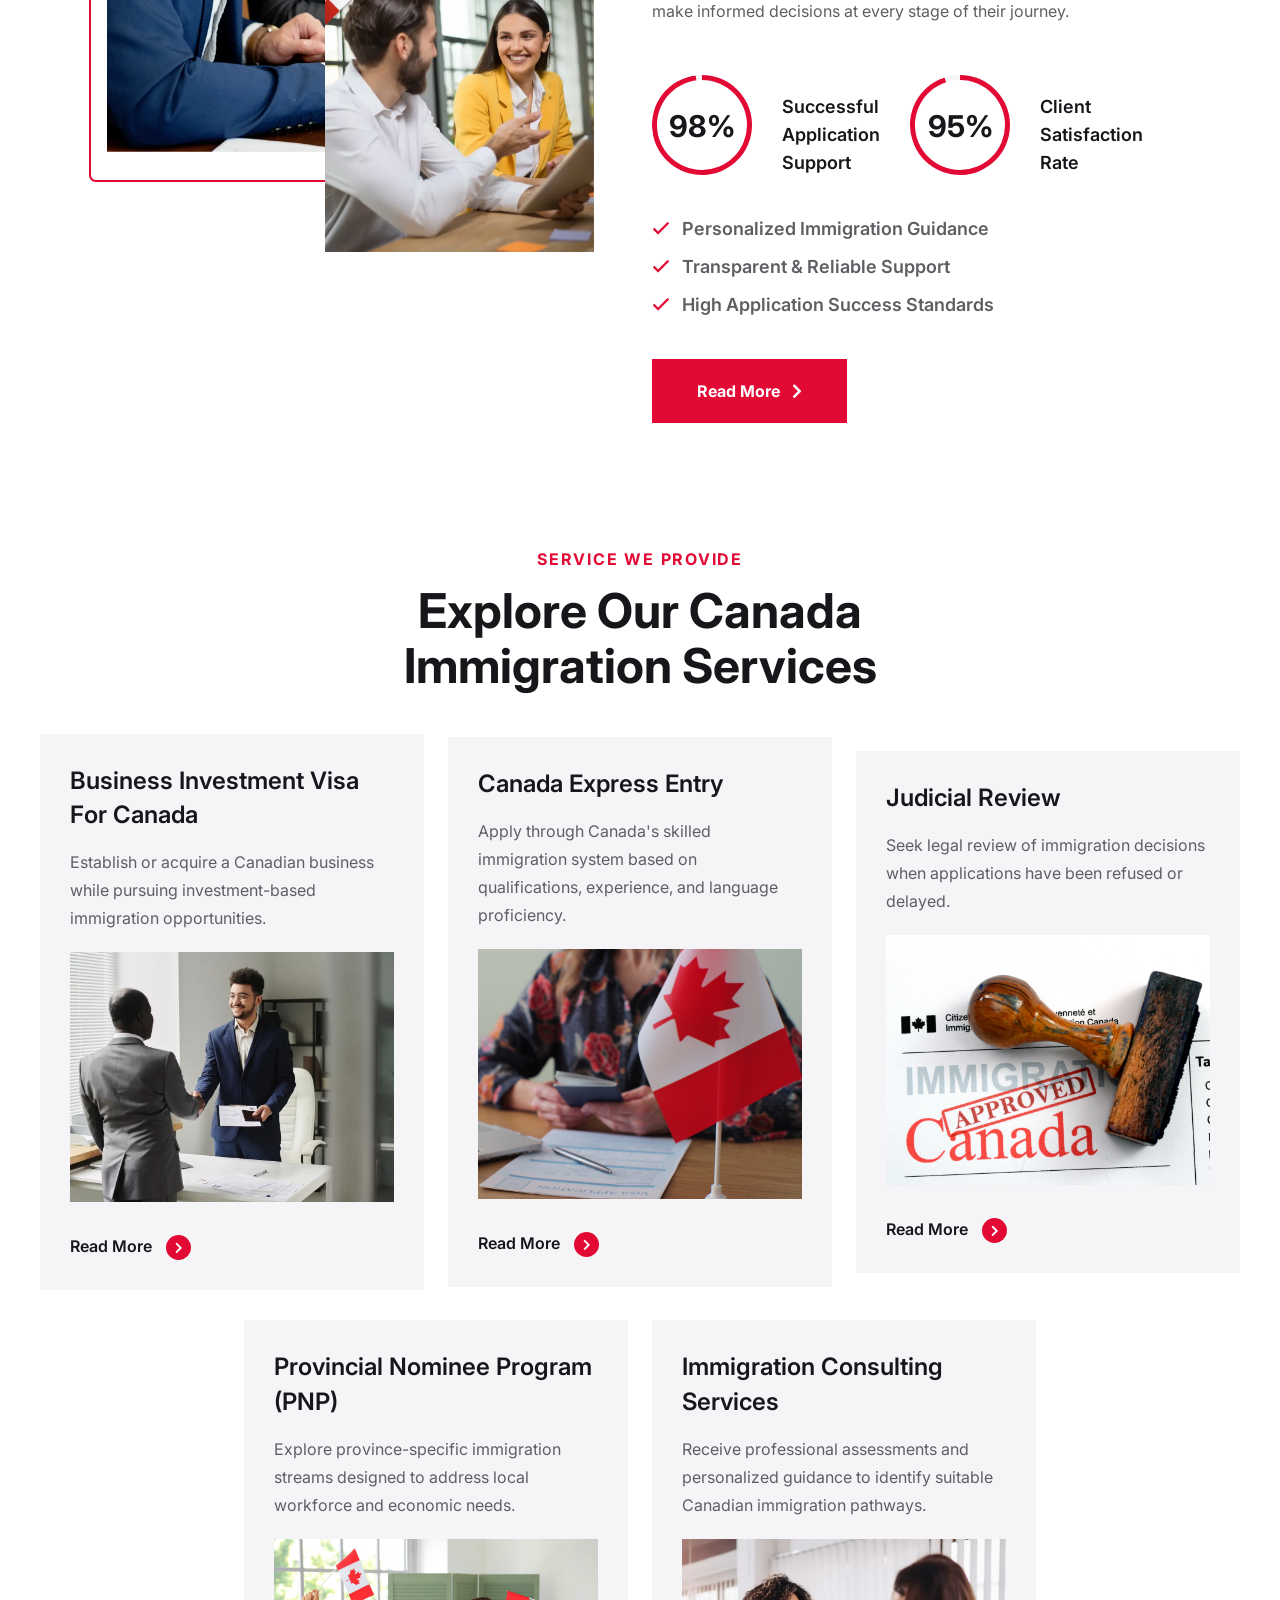
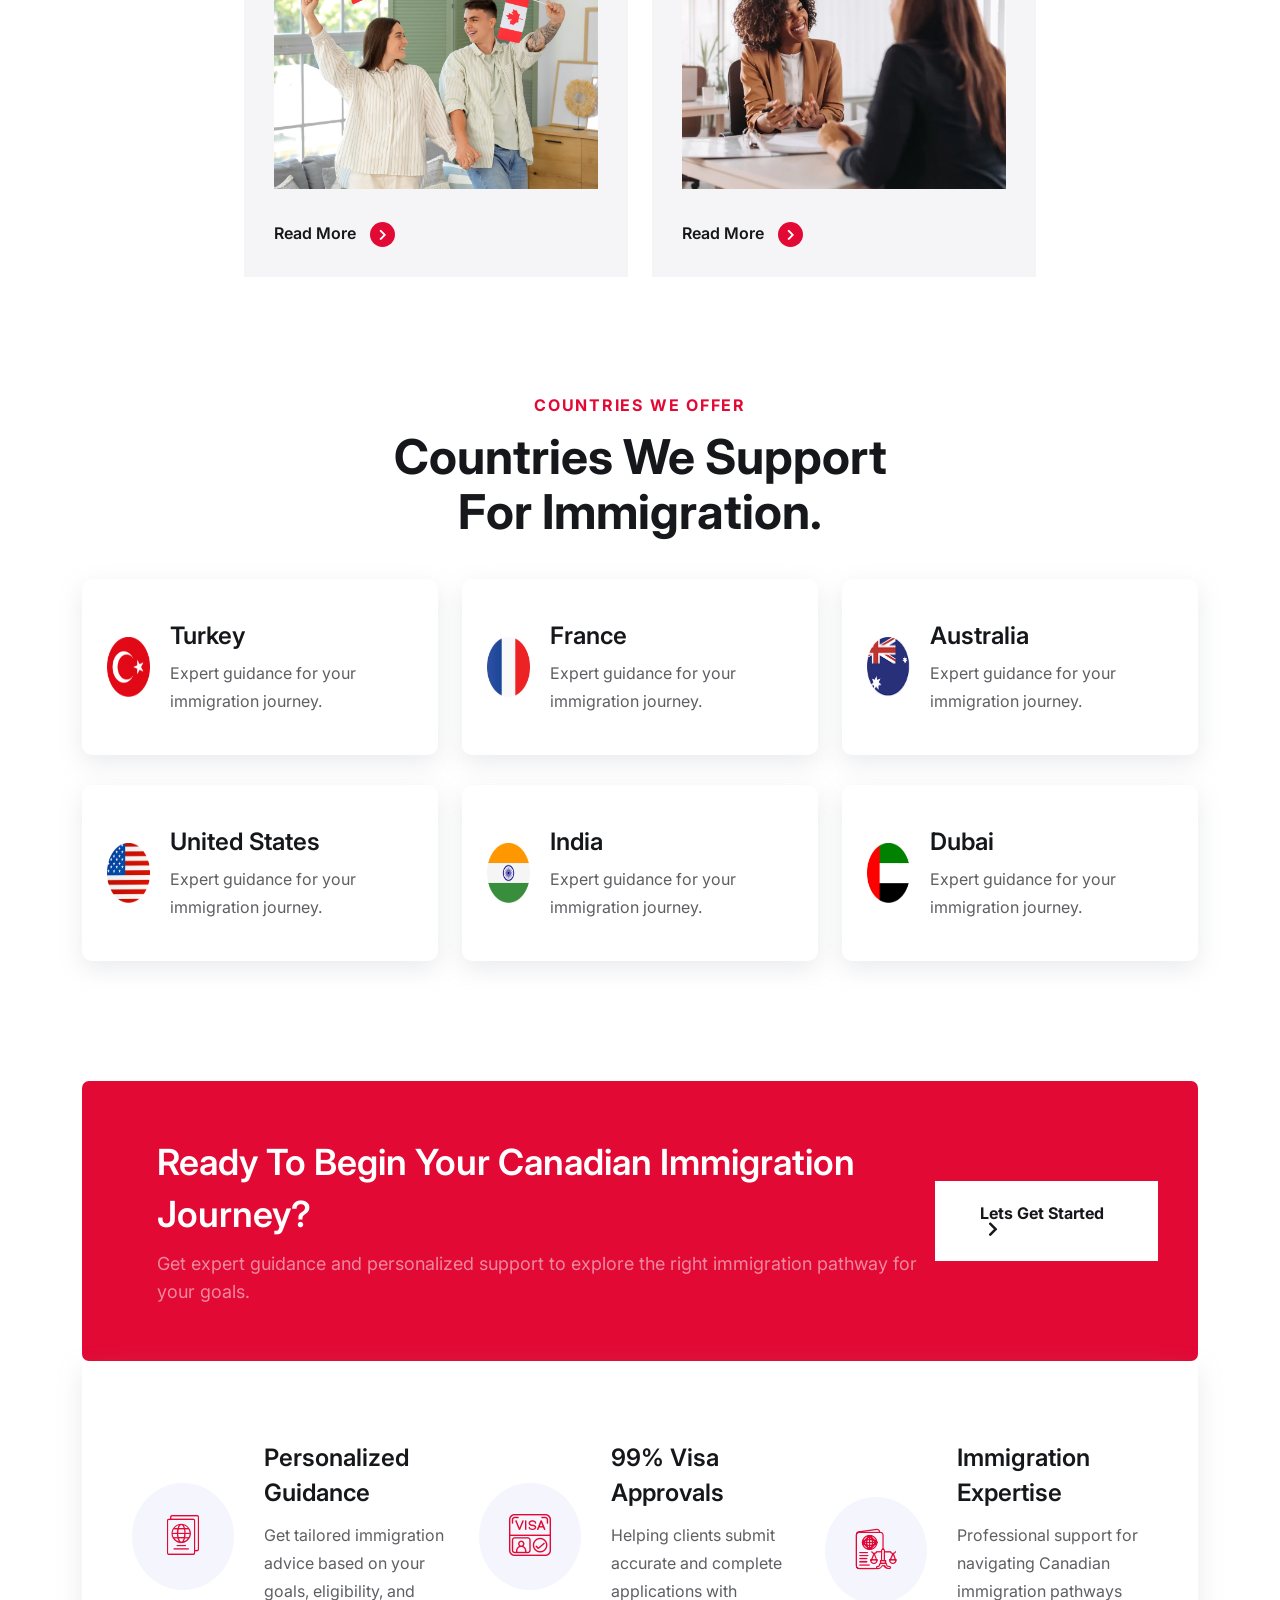
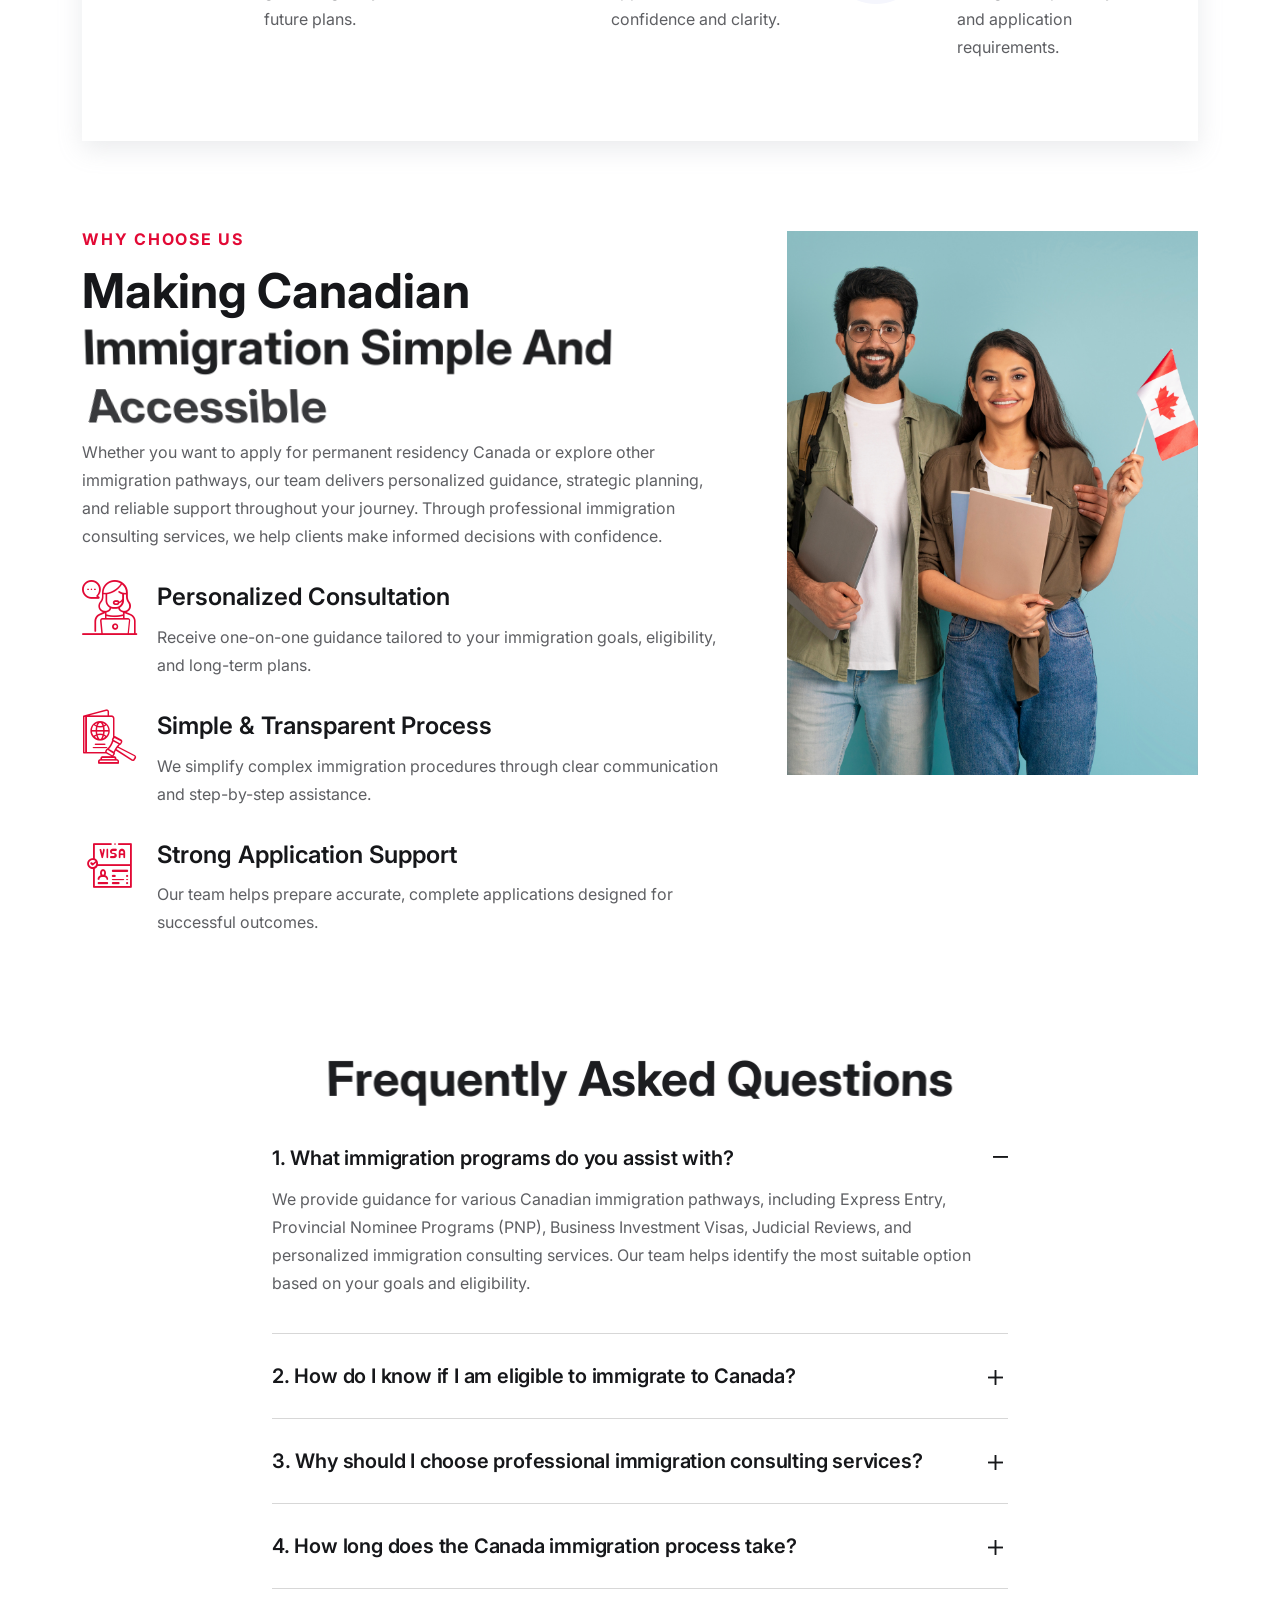
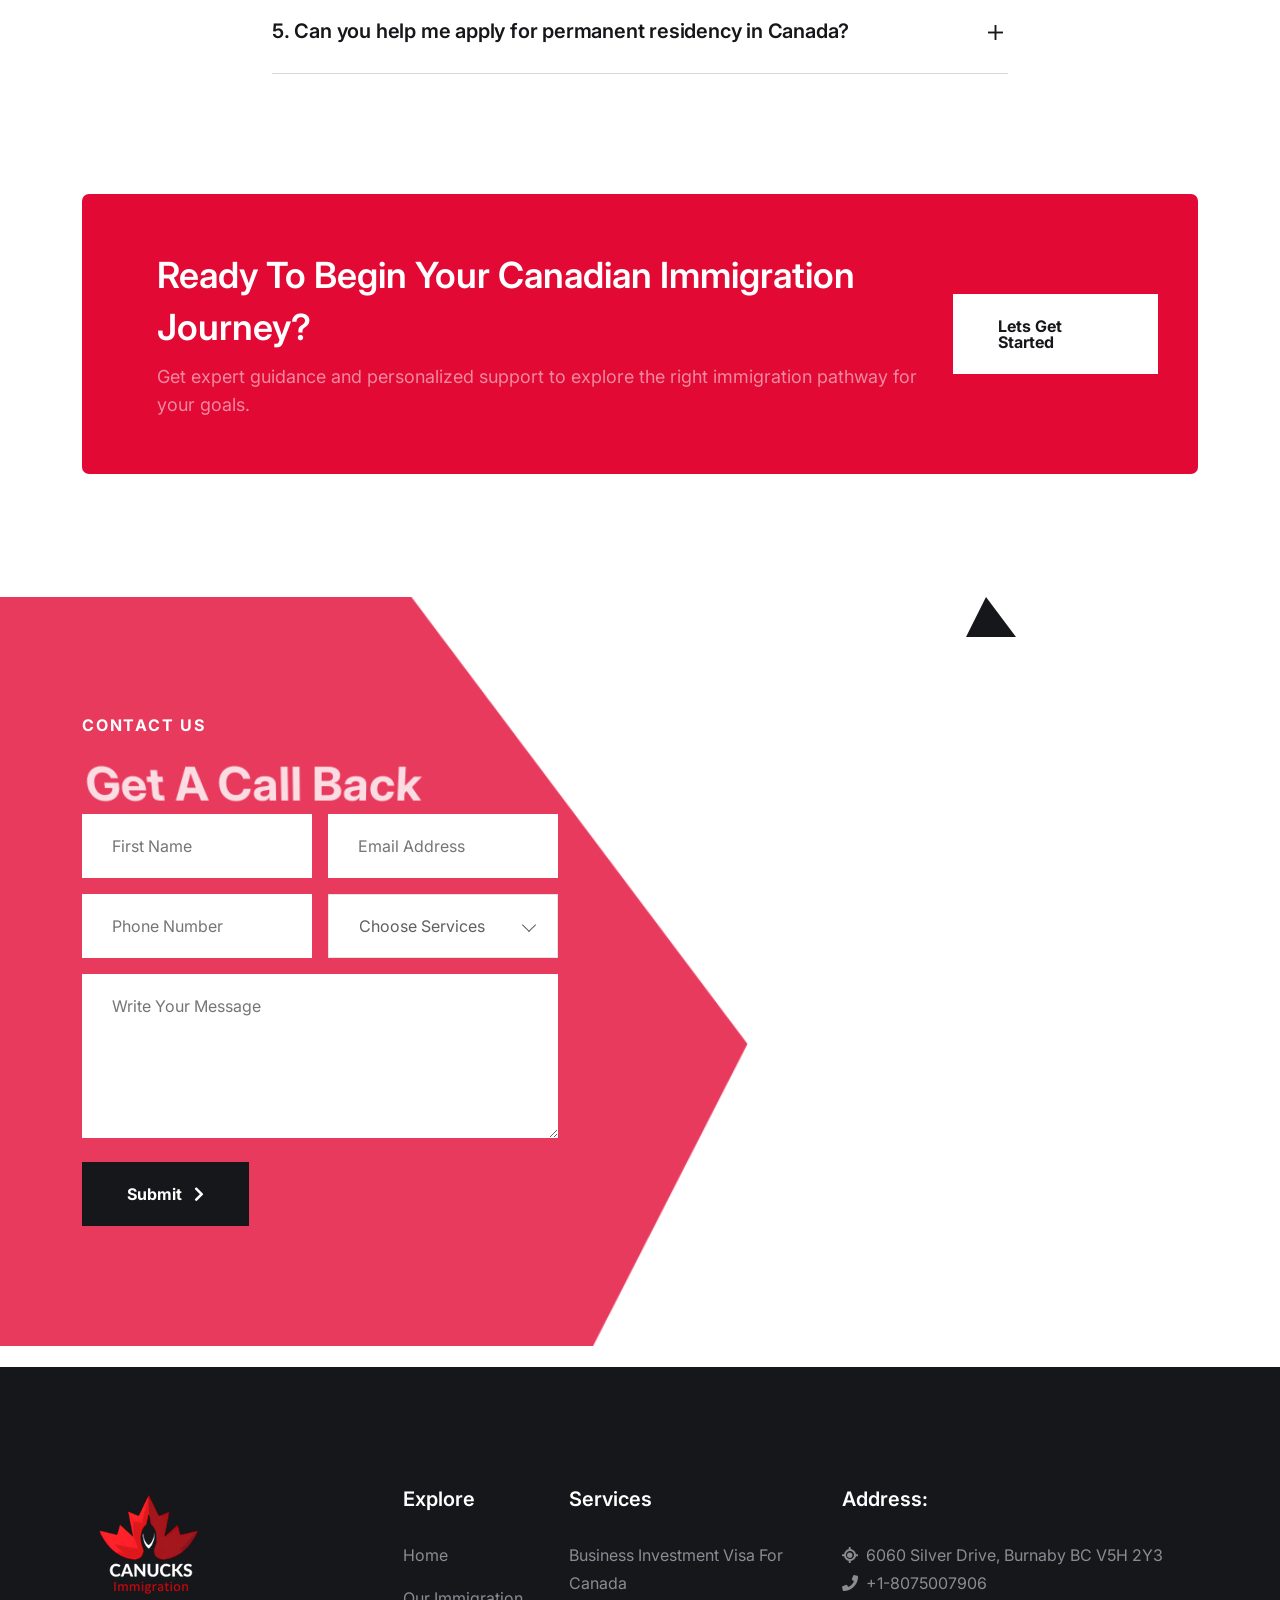
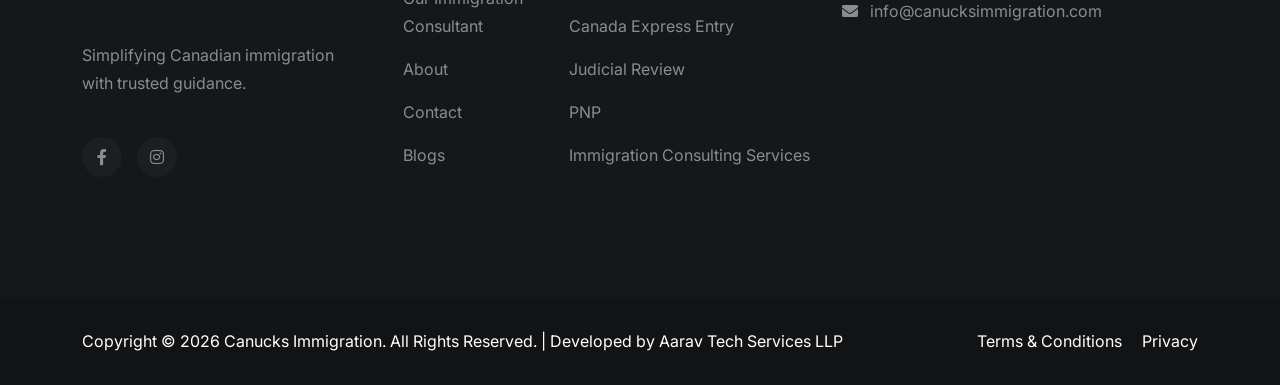
==== commit a631f71d: "our immigratio consultant page added" ====
--- a/index.html
+++ b/index.html
@@ -91,7 +91,7 @@
   ]
 }
 </script>
-<script type="application/ld+json">
+    <script type="application/ld+json">
 
 {
 
@@ -173,7 +173,7 @@
 
 }
 </script>
- 
+
 </head>
 
 <body>
@@ -235,316 +235,302 @@
             </div>
         </div>
     </div>
-        <!-- ========== POPUP HTML ========== -->
+    <!-- ========== POPUP HTML ========== -->
     <div class="popup-overlay" id="popupOverlay">
-    <div class="popup-card" role="dialog" aria-modal="true" aria-labelledby="popupTitle">
-        <!-- close button -->
-        <button class="popup-close" id="popupCloseBtn" aria-label="Close popup">
-        <i class="fas fa-times"></i>
-        </button>
-
-        <!-- header -->
-        <!-- <div class="popup-header"> -->
-        <!-- <div class="popup-brand">
+        <div class="popup-card" role="dialog" aria-modal="true" aria-labelledby="popupTitle">
+            <!-- close button -->
+            <button class="popup-close" id="popupCloseBtn" aria-label="Close popup">
+                <i class="fas fa-times"></i>
+            </button>
+
+            <!-- header -->
+            <!-- <div class="popup-header"> -->
+            <!-- <div class="popup-brand">
             <i class="fas fa-passport"></i>
             <span>Paul Abraham <small>Immigration</small></span>
         </div> -->
-        <!-- <div class="popup-tag"><i class="fas fa-flag"></i> Canada · Europe · USA</div> -->
-        <!-- </div> -->
-
-        <!-- title -->
-        <h2 class="popup-title" id="popupTitle"><i class="fas fa-handshake" style="color:#1f6390; margin-right: 8px;"></i>Get In Touch</h2>
-        <div class="popup-sub">We’ll respond within 24 hours · <i class="fas fa-lock" style="opacity:0.5;"></i> your data is safe</div>
-
-        <!-- form -->
-        <form id="popupContactForm" action="popup.php" method="POST" >
-        <div class="form-grid">
-            <!-- First Name -->
-            <div class="form-group">
-            <label>First Name <span class="required">*</span></label>
-            <input type="text" name="first_name" id="first_name" placeholder="Enter First Name" required>
-            </div>
-            <!-- Last Name -->
-            <div class="form-group">
-            <label>Last Name <span class="required">*</span></label>
-            <input type="text" name="last_name" id="last_name" placeholder="Enter Last Name" required>
-            </div>
-            <!-- Email -->
-            <div class="form-group field-full">
-            <label>Email <span class="required">*</span></label>
-            <input type="email" name="email" id="email" placeholder="Enter Email" required>
-            </div>
-            <!-- Country -->
-            <div class="form-group field-full">
-                <label>
-                    Country of Residence <span class="required">*</span>
-                </label>
-
-                <select name="country" id="popup_country" required>
-                    <option value="" disabled selected>
-                        Select your country
-                    </option>
-
-                    <option value="CA" data-code="+1">Canada</option>
-                    <option value="US" data-code="+1">United States</option>
-                    <option value="UK" data-code="+44">United Kingdom</option>
-                    <option value="IN" data-code="+91">India</option>
-                    <option value="AU" data-code="+61">Australia</option>
-                    <option value="FR" data-code="+33">France</option>
-                    <option value="DE" data-code="+49">Germany</option>
-                    <option value="AE" data-code="+971">United Arab Emirates</option>
-                    <option value="SG" data-code="+65">Singapore</option>
-                    <option value="NZ" data-code="+64">New Zealand</option>
-
-                    <option value="AF" data-code="+93">Afghanistan</option>
-                    <option value="AL" data-code="+355">Albania</option>
-                    <option value="DZ" data-code="+213">Algeria</option>
-                    <option value="AD" data-code="+376">Andorra</option>
-                    <option value="AO" data-code="+244">Angola</option>
-                    <option value="AR" data-code="+54">Argentina</option>
-                    <option value="AM" data-code="+374">Armenia</option>
-                    <option value="AT" data-code="+43">Austria</option>
-                    <option value="AZ" data-code="+994">Azerbaijan</option>
-
-                    <option value="BD" data-code="+880">Bangladesh</option>
-                    <option value="BE" data-code="+32">Belgium</option>
-                    <option value="BR" data-code="+55">Brazil</option>
-                    <option value="BG" data-code="+359">Bulgaria</option>
-
-                    <option value="KH" data-code="+855">Cambodia</option>
-                    <option value="CL" data-code="+56">Chile</option>
-                    <option value="CN" data-code="+86">China</option>
-                    <option value="CO" data-code="+57">Colombia</option>
-                    <option value="CR" data-code="+506">Costa Rica</option>
-                    <option value="HR" data-code="+385">Croatia</option>
-                    <option value="CY" data-code="+357">Cyprus</option>
-                    <option value="CZ" data-code="+420">Czech Republic</option>
-
-                    <option value="DK" data-code="+45">Denmark</option>
-                    <option value="DO" data-code="+1-809">Dominican Republic</option>
-
-                    <option value="EC" data-code="+593">Ecuador</option>
-                    <option value="EG" data-code="+20">Egypt</option>
-                    <option value="EE" data-code="+372">Estonia</option>
-
-                    <option value="FI" data-code="+358">Finland</option>
-
-                    <option value="GR" data-code="+30">Greece</option>
-
-                    <option value="HK" data-code="+852">Hong Kong</option>
-                    <option value="HU" data-code="+36">Hungary</option>
-
-                    <option value="ID" data-code="+62">Indonesia</option>
-                    <option value="IE" data-code="+353">Ireland</option>
-                    <option value="IL" data-code="+972">Israel</option>
-                    <option value="IT" data-code="+39">Italy</option>
-
-                    <option value="JP" data-code="+81">Japan</option>
-                    <option value="JO" data-code="+962">Jordan</option>
-
-                    <option value="KE" data-code="+254">Kenya</option>
-                    <option value="KR" data-code="+82">South Korea</option>
-                    <option value="KW" data-code="+965">Kuwait</option>
-
-                    <option value="MY" data-code="+60">Malaysia</option>
-                    <option value="MX" data-code="+52">Mexico</option>
-                    <option value="MA" data-code="+212">Morocco</option>
-
-                    <option value="NP" data-code="+977">Nepal</option>
-                    <option value="NL" data-code="+31">Netherlands</option>
-                    <option value="NG" data-code="+234">Nigeria</option>
-                    <option value="NO" data-code="+47">Norway</option>
-
-                    <option value="PK" data-code="+92">Pakistan</option>
-                    <option value="PH" data-code="+63">Philippines</option>
-                    <option value="PL" data-code="+48">Poland</option>
-                    <option value="PT" data-code="+351">Portugal</option>
-
-                    <option value="QA" data-code="+974">Qatar</option>
-
-                    <option value="RO" data-code="+40">Romania</option>
-                    <option value="RU" data-code="+7">Russia</option>
-
-                    <option value="SA" data-code="+966">Saudi Arabia</option>
-                    <option value="RS" data-code="+381">Serbia</option>
-                    <option value="ZA" data-code="+27">South Africa</option>
-                    <option value="ES" data-code="+34">Spain</option>
-                    <option value="LK" data-code="+94">Sri Lanka</option>
-                    <option value="SE" data-code="+46">Sweden</option>
-                    <option value="CH" data-code="+41">Switzerland</option>
-
-                    <option value="TW" data-code="+886">Taiwan</option>
-                    <option value="TH" data-code="+66">Thailand</option>
-                    <option value="TR" data-code="+90">Turkey</option>
-
-                    <option value="UA" data-code="+380">Ukraine</option>
-
-                    <option value="UY" data-code="+598">Uruguay</option>
-                    <option value="UZ" data-code="+998">Uzbekistan</option>
-
-                    <option value="VE" data-code="+58">Venezuela</option>
-                    <option value="VN" data-code="+84">Vietnam</option>
-
-                    <option value="YE" data-code="+967">Yemen</option>
-                    <option value="ZM" data-code="+260">Zambia</option>
-                    <option value="ZW" data-code="+263">Zimbabwe</option>
-
-                    <option value="other">Other</option>
-                </select>
-            </div>
-            <!-- Phone -->
-            <div class="form-group field-full">
-                <label>
-                    Phone Number <span class="required">*</span>
-                </label>
-
-                <div class="phone-group">
-
-                    <!-- Country Code -->
-                    <select
-                        name="country_code"
-                        id="popup_country_code"
-                        class="phone-code-select"
-                        required
-                    >
-                        <option value="" disabled selected>
-                            Code
-                        </option>
-
-                        <option value="+1" data-country="CA">🇨🇦 +1</option>
-                        <option value="+1" data-country="US">🇺🇸 +1</option>
-                        <option value="+44" data-country="UK">🇬🇧 +44</option>
-                        <option value="+91" data-country="IN">🇮🇳 +91</option>
-                        <option value="+61" data-country="AU">🇦🇺 +61</option>
-                        <option value="+33" data-country="FR">🇫🇷 +33</option>
-                        <option value="+49" data-country="DE">🇩🇪 +49</option>
-                        <option value="+971" data-country="AE">🇦🇪 +971</option>
-                        <option value="+65" data-country="SG">🇸🇬 +65</option>
-                        <option value="+64" data-country="NZ">🇳🇿 +64</option>
-
-                        <option value="+93" data-country="AF">🇦🇫 +93</option>
-                        <option value="+355" data-country="AL">🇦🇱 +355</option>
-                        <option value="+213" data-country="DZ">🇩🇿 +213</option>
-                        <option value="+376" data-country="AD">🇦🇩 +376</option>
-                        <option value="+244" data-country="AO">🇦🇴 +244</option>
-                        <option value="+54" data-country="AR">🇦🇷 +54</option>
-                        <option value="+374" data-country="AM">🇦🇲 +374</option>
-                        <option value="+43" data-country="AT">🇦🇹 +43</option>
-                        <option value="+994" data-country="AZ">🇦🇿 +994</option>
-
-                        <option value="+880" data-country="BD">🇧🇩 +880</option>
-                        <option value="+32" data-country="BE">🇧🇪 +32</option>
-                        <option value="+55" data-country="BR">🇧🇷 +55</option>
-                        <option value="+359" data-country="BG">🇧🇬 +359</option>
-
-                        <option value="+855" data-country="KH">🇰🇭 +855</option>
-                        <option value="+56" data-country="CL">🇨🇱 +56</option>
-                        <option value="+86" data-country="CN">🇨🇳 +86</option>
-                        <option value="+57" data-country="CO">🇨🇴 +57</option>
-                        <option value="+506" data-country="CR">🇨🇷 +506</option>
-                        <option value="+385" data-country="HR">🇭🇷 +385</option>
-                        <option value="+357" data-country="CY">🇨🇾 +357</option>
-                        <option value="+420" data-country="CZ">🇨🇿 +420</option>
-
-                        <option value="+45" data-country="DK">🇩🇰 +45</option>
-                        <option value="+1-809" data-country="DO">🇩🇴 +1-809</option>
-
-                        <option value="+593" data-country="EC">🇪🇨 +593</option>
-                        <option value="+20" data-country="EG">🇪🇬 +20</option>
-                        <option value="+372" data-country="EE">🇪🇪 +372</option>
-
-                        <option value="+358" data-country="FI">🇫🇮 +358</option>
-                        <option value="+30" data-country="GR">🇬🇷 +30</option>
-
-                        <option value="+852" data-country="HK">🇭🇰 +852</option>
-                        <option value="+36" data-country="HU">🇭🇺 +36</option>
-
-                        <option value="+62" data-country="ID">🇮🇩 +62</option>
-                        <option value="+353" data-country="IE">🇮🇪 +353</option>
-                        <option value="+972" data-country="IL">🇮🇱 +972</option>
-                        <option value="+39" data-country="IT">🇮🇹 +39</option>
-
-                        <option value="+81" data-country="JP">🇯🇵 +81</option>
-                        <option value="+962" data-country="JO">🇯🇴 +962</option>
-
-                        <option value="+254" data-country="KE">🇰🇪 +254</option>
-                        <option value="+82" data-country="KR">🇰🇷 +82</option>
-                        <option value="+965" data-country="KW">🇰🇼 +965</option>
-
-                        <option value="+60" data-country="MY">🇲🇾 +60</option>
-                        <option value="+52" data-country="MX">🇲🇽 +52</option>
-                        <option value="+212" data-country="MA">🇲🇦 +212</option>
-
-                        <option value="+977" data-country="NP">🇳🇵 +977</option>
-                        <option value="+31" data-country="NL">🇳🇱 +31</option>
-                        <option value="+234" data-country="NG">🇳🇬 +234</option>
-                        <option value="+47" data-country="NO">🇳🇴 +47</option>
-
-                        <option value="+92" data-country="PK">🇵🇰 +92</option>
-                        <option value="+63" data-country="PH">🇵🇭 +63</option>
-                        <option value="+48" data-country="PL">🇵🇱 +48</option>
-                        <option value="+351" data-country="PT">🇵🇹 +351</option>
-
-                        <option value="+974" data-country="QA">🇶🇦 +974</option>
-
-                        <option value="+40" data-country="RO">🇷🇴 +40</option>
-                        <option value="+7" data-country="RU">🇷🇺 +7</option>
-
-                        <option value="+966" data-country="SA">🇸🇦 +966</option>
-                        <option value="+381" data-country="RS">🇷🇸 +381</option>
-                        <option value="+27" data-country="ZA">🇿🇦 +27</option>
-                        <option value="+34" data-country="ES">🇪🇸 +34</option>
-                        <option value="+94" data-country="LK">🇱🇰 +94</option>
-                        <option value="+46" data-country="SE">🇸🇪 +46</option>
-                        <option value="+41" data-country="CH">🇨🇭 +41</option>
-
-                        <option value="+886" data-country="TW">🇹🇼 +886</option>
-                        <option value="+66" data-country="TH">🇹🇭 +66</option>
-                        <option value="+90" data-country="TR">🇹🇷 +90</option>
-
-                        <option value="+380" data-country="UA">🇺🇦 +380</option>
-
-                        <option value="+598" data-country="UY">🇺🇾 +598</option>
-                        <option value="+998" data-country="UZ">🇺🇿 +998</option>
-
-                        <option value="+58" data-country="VE">🇻🇪 +58</option>
-                        <option value="+84" data-country="VN">🇻🇳 +84</option>
-
-                        <option value="+967" data-country="YE">🇾🇪 +967</option>
-                        <option value="+260" data-country="ZM">🇿🇲 +260</option>
-                        <option value="+263" data-country="ZW">🇿🇼 +263</option>
-                    </select>
-
-                    <input
-                        type="tel"
-                        name="phone"
-                        id="popup_phone"
-                        placeholder="Enter Phone Number"
-                        required
-                    >
-
-                </div>
-            </div>
-            <!-- small PAIC note
+            <!-- <div class="popup-tag"><i class="fas fa-flag"></i> Canada · Europe · USA</div> -->
+            <!-- </div> -->
+
+            <!-- title -->
+            <h2 class="popup-title" id="popupTitle"><i class="fas fa-handshake"
+                    style="color:#1f6390; margin-right: 8px;"></i>Get In Touch</h2>
+            <div class="popup-sub">We’ll respond within 24 hours · <i class="fas fa-lock" style="opacity:0.5;"></i> your
+                data is safe</div>
+
+            <!-- form -->
+            <form id="popupContactForm" action="popup.php" method="POST">
+                <div class="form-grid">
+                    <!-- First Name -->
+                    <div class="form-group">
+                        <label>First Name <span class="required">*</span></label>
+                        <input type="text" name="first_name" id="first_name" placeholder="Enter First Name" required>
+                    </div>
+                    <!-- Last Name -->
+                    <div class="form-group">
+                        <label>Last Name <span class="required">*</span></label>
+                        <input type="text" name="last_name" id="last_name" placeholder="Enter Last Name" required>
+                    </div>
+                    <!-- Email -->
+                    <div class="form-group field-full">
+                        <label>Email <span class="required">*</span></label>
+                        <input type="email" name="email" id="email" placeholder="Enter Email" required>
+                    </div>
+                    <!-- Country -->
+                    <div class="form-group field-full">
+                        <label>
+                            Country of Residence <span class="required">*</span>
+                        </label>
+
+                        <select name="country" id="popup_country" required>
+                            <option value="" disabled selected>
+                                Select your country
+                            </option>
+
+                            <option value="CA" data-code="+1">Canada</option>
+                            <option value="US" data-code="+1">United States</option>
+                            <option value="UK" data-code="+44">United Kingdom</option>
+                            <option value="IN" data-code="+91">India</option>
+                            <option value="AU" data-code="+61">Australia</option>
+                            <option value="FR" data-code="+33">France</option>
+                            <option value="DE" data-code="+49">Germany</option>
+                            <option value="AE" data-code="+971">United Arab Emirates</option>
+                            <option value="SG" data-code="+65">Singapore</option>
+                            <option value="NZ" data-code="+64">New Zealand</option>
+
+                            <option value="AF" data-code="+93">Afghanistan</option>
+                            <option value="AL" data-code="+355">Albania</option>
+                            <option value="DZ" data-code="+213">Algeria</option>
+                            <option value="AD" data-code="+376">Andorra</option>
+                            <option value="AO" data-code="+244">Angola</option>
+                            <option value="AR" data-code="+54">Argentina</option>
+                            <option value="AM" data-code="+374">Armenia</option>
+                            <option value="AT" data-code="+43">Austria</option>
+                            <option value="AZ" data-code="+994">Azerbaijan</option>
+
+                            <option value="BD" data-code="+880">Bangladesh</option>
+                            <option value="BE" data-code="+32">Belgium</option>
+                            <option value="BR" data-code="+55">Brazil</option>
+                            <option value="BG" data-code="+359">Bulgaria</option>
+
+                            <option value="KH" data-code="+855">Cambodia</option>
+                            <option value="CL" data-code="+56">Chile</option>
+                            <option value="CN" data-code="+86">China</option>
+                            <option value="CO" data-code="+57">Colombia</option>
+                            <option value="CR" data-code="+506">Costa Rica</option>
+                            <option value="HR" data-code="+385">Croatia</option>
+                            <option value="CY" data-code="+357">Cyprus</option>
+                            <option value="CZ" data-code="+420">Czech Republic</option>
+
+                            <option value="DK" data-code="+45">Denmark</option>
+                            <option value="DO" data-code="+1-809">Dominican Republic</option>
+
+                            <option value="EC" data-code="+593">Ecuador</option>
+                            <option value="EG" data-code="+20">Egypt</option>
+                            <option value="EE" data-code="+372">Estonia</option>
+
+                            <option value="FI" data-code="+358">Finland</option>
+
+                            <option value="GR" data-code="+30">Greece</option>
+
+                            <option value="HK" data-code="+852">Hong Kong</option>
+                            <option value="HU" data-code="+36">Hungary</option>
+
+                            <option value="ID" data-code="+62">Indonesia</option>
+                            <option value="IE" data-code="+353">Ireland</option>
+                            <option value="IL" data-code="+972">Israel</option>
+                            <option value="IT" data-code="+39">Italy</option>
+
+                            <option value="JP" data-code="+81">Japan</option>
+                            <option value="JO" data-code="+962">Jordan</option>
+
+                            <option value="KE" data-code="+254">Kenya</option>
+                            <option value="KR" data-code="+82">South Korea</option>
+                            <option value="KW" data-code="+965">Kuwait</option>
+
+                            <option value="MY" data-code="+60">Malaysia</option>
+                            <option value="MX" data-code="+52">Mexico</option>
+                            <option value="MA" data-code="+212">Morocco</option>
+
+                            <option value="NP" data-code="+977">Nepal</option>
+                            <option value="NL" data-code="+31">Netherlands</option>
+                            <option value="NG" data-code="+234">Nigeria</option>
+                            <option value="NO" data-code="+47">Norway</option>
+
+                            <option value="PK" data-code="+92">Pakistan</option>
+                            <option value="PH" data-code="+63">Philippines</option>
+                            <option value="PL" data-code="+48">Poland</option>
+                            <option value="PT" data-code="+351">Portugal</option>
+
+                            <option value="QA" data-code="+974">Qatar</option>
+
+                            <option value="RO" data-code="+40">Romania</option>
+                            <option value="RU" data-code="+7">Russia</option>
+
+                            <option value="SA" data-code="+966">Saudi Arabia</option>
+                            <option value="RS" data-code="+381">Serbia</option>
+                            <option value="ZA" data-code="+27">South Africa</option>
+                            <option value="ES" data-code="+34">Spain</option>
+                            <option value="LK" data-code="+94">Sri Lanka</option>
+                            <option value="SE" data-code="+46">Sweden</option>
+                            <option value="CH" data-code="+41">Switzerland</option>
+
+                            <option value="TW" data-code="+886">Taiwan</option>
+                            <option value="TH" data-code="+66">Thailand</option>
+                            <option value="TR" data-code="+90">Turkey</option>
+
+                            <option value="UA" data-code="+380">Ukraine</option>
+
+                            <option value="UY" data-code="+598">Uruguay</option>
+                            <option value="UZ" data-code="+998">Uzbekistan</option>
+
+                            <option value="VE" data-code="+58">Venezuela</option>
+                            <option value="VN" data-code="+84">Vietnam</option>
+
+                            <option value="YE" data-code="+967">Yemen</option>
+                            <option value="ZM" data-code="+260">Zambia</option>
+                            <option value="ZW" data-code="+263">Zimbabwe</option>
+
+                            <option value="other">Other</option>
+                        </select>
+                    </div>
+                    <!-- Phone -->
+                    <div class="form-group field-full">
+                        <label>
+                            Phone Number <span class="required">*</span>
+                        </label>
+
+                        <div class="phone-group">
+
+                            <!-- Country Code -->
+                            <select name="country_code" id="popup_country_code" class="phone-code-select" required>
+                                <option value="" disabled selected>
+                                    Code
+                                </option>
+
+                                <option value="+1" data-country="CA">🇨🇦 +1</option>
+                                <option value="+1" data-country="US">🇺🇸 +1</option>
+                                <option value="+44" data-country="UK">🇬🇧 +44</option>
+                                <option value="+91" data-country="IN">🇮🇳 +91</option>
+                                <option value="+61" data-country="AU">🇦🇺 +61</option>
+                                <option value="+33" data-country="FR">🇫🇷 +33</option>
+                                <option value="+49" data-country="DE">🇩🇪 +49</option>
+                                <option value="+971" data-country="AE">🇦🇪 +971</option>
+                                <option value="+65" data-country="SG">🇸🇬 +65</option>
+                                <option value="+64" data-country="NZ">🇳🇿 +64</option>
+
+                                <option value="+93" data-country="AF">🇦🇫 +93</option>
+                                <option value="+355" data-country="AL">🇦🇱 +355</option>
+                                <option value="+213" data-country="DZ">🇩🇿 +213</option>
+                                <option value="+376" data-country="AD">🇦🇩 +376</option>
+                                <option value="+244" data-country="AO">🇦🇴 +244</option>
+                                <option value="+54" data-country="AR">🇦🇷 +54</option>
+                                <option value="+374" data-country="AM">🇦🇲 +374</option>
+                                <option value="+43" data-country="AT">🇦🇹 +43</option>
+                                <option value="+994" data-country="AZ">🇦🇿 +994</option>
+
+                                <option value="+880" data-country="BD">🇧🇩 +880</option>
+                                <option value="+32" data-country="BE">🇧🇪 +32</option>
+                                <option value="+55" data-country="BR">🇧🇷 +55</option>
+                                <option value="+359" data-country="BG">🇧🇬 +359</option>
+
+                                <option value="+855" data-country="KH">🇰🇭 +855</option>
+                                <option value="+56" data-country="CL">🇨🇱 +56</option>
+                                <option value="+86" data-country="CN">🇨🇳 +86</option>
+                                <option value="+57" data-country="CO">🇨🇴 +57</option>
+                                <option value="+506" data-country="CR">🇨🇷 +506</option>
+                                <option value="+385" data-country="HR">🇭🇷 +385</option>
+                                <option value="+357" data-country="CY">🇨🇾 +357</option>
+                                <option value="+420" data-country="CZ">🇨🇿 +420</option>
+
+                                <option value="+45" data-country="DK">🇩🇰 +45</option>
+                                <option value="+1-809" data-country="DO">🇩🇴 +1-809</option>
+
+                                <option value="+593" data-country="EC">🇪🇨 +593</option>
+                                <option value="+20" data-country="EG">🇪🇬 +20</option>
+                                <option value="+372" data-country="EE">🇪🇪 +372</option>
+
+                                <option value="+358" data-country="FI">🇫🇮 +358</option>
+                                <option value="+30" data-country="GR">🇬🇷 +30</option>
+
+                                <option value="+852" data-country="HK">🇭🇰 +852</option>
+                                <option value="+36" data-country="HU">🇭🇺 +36</option>
+
+                                <option value="+62" data-country="ID">🇮🇩 +62</option>
+                                <option value="+353" data-country="IE">🇮🇪 +353</option>
+                                <option value="+972" data-country="IL">🇮🇱 +972</option>
+                                <option value="+39" data-country="IT">🇮🇹 +39</option>
+
+                                <option value="+81" data-country="JP">🇯🇵 +81</option>
+                                <option value="+962" data-country="JO">🇯🇴 +962</option>
+
+                                <option value="+254" data-country="KE">🇰🇪 +254</option>
+                                <option value="+82" data-country="KR">🇰🇷 +82</option>
+                                <option value="+965" data-country="KW">🇰🇼 +965</option>
+
+                                <option value="+60" data-country="MY">🇲🇾 +60</option>
+                                <option value="+52" data-country="MX">🇲🇽 +52</option>
+                                <option value="+212" data-country="MA">🇲🇦 +212</option>
+
+                                <option value="+977" data-country="NP">🇳🇵 +977</option>
+                                <option value="+31" data-country="NL">🇳🇱 +31</option>
+                                <option value="+234" data-country="NG">🇳🇬 +234</option>
+                                <option value="+47" data-country="NO">🇳🇴 +47</option>
+
+                                <option value="+92" data-country="PK">🇵🇰 +92</option>
+                                <option value="+63" data-country="PH">🇵🇭 +63</option>
+                                <option value="+48" data-country="PL">🇵🇱 +48</option>
+                                <option value="+351" data-country="PT">🇵🇹 +351</option>
+
+                                <option value="+974" data-country="QA">🇶🇦 +974</option>
+
+                                <option value="+40" data-country="RO">🇷🇴 +40</option>
+                                <option value="+7" data-country="RU">🇷🇺 +7</option>
+
+                                <option value="+966" data-country="SA">🇸🇦 +966</option>
+                                <option value="+381" data-country="RS">🇷🇸 +381</option>
+                                <option value="+27" data-country="ZA">🇿🇦 +27</option>
+                                <option value="+34" data-country="ES">🇪🇸 +34</option>
+                                <option value="+94" data-country="LK">🇱🇰 +94</option>
+                                <option value="+46" data-country="SE">🇸🇪 +46</option>
+                                <option value="+41" data-country="CH">🇨🇭 +41</option>
+
+                                <option value="+886" data-country="TW">🇹🇼 +886</option>
+                                <option value="+66" data-country="TH">🇹🇭 +66</option>
+                                <option value="+90" data-country="TR">🇹🇷 +90</option>
+
+                                <option value="+380" data-country="UA">🇺🇦 +380</option>
+
+                                <option value="+598" data-country="UY">🇺🇾 +598</option>
+                                <option value="+998" data-country="UZ">🇺🇿 +998</option>
+
+                                <option value="+58" data-country="VE">🇻🇪 +58</option>
+                                <option value="+84" data-country="VN">🇻🇳 +84</option>
+
+                                <option value="+967" data-country="YE">🇾🇪 +967</option>
+                                <option value="+260" data-country="ZM">🇿🇲 +260</option>
+                                <option value="+263" data-country="ZW">🇿🇼 +263</option>
+                            </select>
+
+                            <input type="tel" name="phone" id="popup_phone" placeholder="Enter Phone Number" required>
+
+                        </div>
+                    </div>
+                    <!-- small PAIC note
             <div class="field-full" style="margin-top: 0.1rem; font-size: 0.75rem; color: #4d6a89; background: #f0f5fc; padding: 0.4rem 1rem; border-radius: 40px; display: inline-flex; align-items: center; gap: 6px; width: fit-content;">
             <i class="fas fa-info-circle" style="color: #1f6390;"></i> Paul Abraham Immigration Consulting (PAIC)
             </div> -->
-        </div>
-
-        <div class="submit-wrap">
-            <button type="submit" class="btn-submit">
-            <span>Submit</span> <i class="fas fa-chevron-right"></i>
-            </button>
-            <span class="footnote"><i class="fas fa-shield-alt"></i> No spam, we promise.</span>
-        </div>
-        </form>
-<!-- 
-        <div class="popup-footer">
-        <span><i class="fas fa-check-circle" style="color: #1b7a3d;"></i> RCIC · Regulated</span>
-        <span><i class="fas fa-globe-americas"></i> Canada · Europe · USA</span>
-        <span><i class="far fa-clock"></i> response in 24h</span>
-        </div> -->
-    </div>
+                </div>
+
+                <div class="submit-wrap">
+                    <button type="submit" class="btn-submit">
+                        <span>Submit</span> <i class="fas fa-chevron-right"></i>
+                    </button>
+                    <span class="footnote"><i class="fas fa-shield-alt"></i> No spam, we promise.</span>
+                </div>
+            </form>
+
+        </div>
     </div>
 
     <!--<< Mouse Cursor Start >>-->
@@ -706,6 +692,8 @@
                                             <li>
                                                 <a href="contact.html">Contact</a>
                                             </li>
+                                            <li><a href="our-immigration-consultant.html">Our Immigration Consultant</a>
+                                            </li>
                                         </ul>
                                     </nav>
                                 </div>
@@ -1045,17 +1033,7 @@
         </div>
     </section>
 
-    <!--<< Cta Banner Section Start >>-->
-    <!-- <div class="cta-banner-section bg-cover section-padding" style="background-image: url('assets/img/Homepage/9.webp');">
-        <div class="container">
-            <div class="cta-banner-wrapper section-padding pt-0">
-                <div class="video-box">
-                        <img src="assets" alt="" style="width: 100%;">
-                    </a>
-                </div>
-            </div>
-        </div>
-    </div> -->
+    
 
     <section class="cta-chat-section section-padding pt-0">
         <div class="container">
@@ -1328,101 +1306,7 @@
     </section>
 
 
-    <!--<< Testimonial Section Start >>-->
-    <!-- <section class="testimonial-section section-padding">
-        <div class="container">
-            <div class="section-title text-center">
-                <span class="wow fadeInUp">Our Testimonials</span>
-                <h2 class="title-anim">
-                    Let’s Explore Why People Say <br> About Our Services
-                </h2>
-            </div>
-            <div class="testimonial-carousel-active">
-                <div class="testimonial-card-items">
-                    <div class="author-items">
-                        <div class="author-image bg-cover"
-                            style="background-image: url('assets/img/testimonial/01.png');"></div>
-                        <div class="author-content">
-                            <h5>Kawser Ahmed</h5>
-                            <span>Web Developer</span>
-                        </div>
-                    </div>
-                    <p>
-                        creative agency, we believe in the Eid
-                        and innovation. We are constantly melt
-                        of what is possible, and strive to cat
-                        only bea utiful and effective,but shark
-                        inventore veritatis et quasi archite
-                        cto beatae citae dicta sunt atlantic
-                    </p>
-                    <ul>
-                        <li>January 23, 2024</li>
-                    </ul>
-                </div>
-                <div class="testimonial-card-items">
-                    <div class="author-items">
-                        <div class="author-image bg-cover"
-                            style="background-image: url('assets/img/testimonial/03.png');"></div>
-                        <div class="author-content">
-                            <h5>Jhon Dev</h5>
-                            <span>UI Designer</span>
-                        </div>
-                    </div>
-                    <p>
-                        creative agency, we believe in the Eid
-                        and innovation. We are constantly melt
-                        of what is possible, and strive to cat
-                        only bea utiful and effective,but shark
-                        inventore veritatis et quasi archite
-                        cto beatae citae dicta sunt atlantic
-                    </p>
-                    <ul>
-                        <li>January 23, 2024</li>
-                    </ul>
-                </div>
-                <div class="testimonial-card-items">
-                    <div class="author-items">
-                        <div class="author-image bg-cover"
-                            style="background-image: url('assets/img/testimonial/02.png');"></div>
-                        <div class="author-content">
-                            <h5>Salman Ahmed</h5>
-                            <span>WordPress Developer</span>
-                        </div>
-                    </div>
-                    <p>
-                        creative agency, we believe in the Eid
-                        and innovation. We are constantly melt
-                        of what is possible, and strive to cat
-                        we pride ourselve on delivering
-                    </p>
-                    <ul>
-                        <li>May 15, 2023</li>
-                    </ul>
-                </div>
-                <div class="testimonial-card-items">
-                    <div class="author-items">
-                        <div class="author-image bg-cover"
-                            style="background-image: url('assets/img/testimonial/01.png');"></div>
-                        <div class="author-content">
-                            <h5>Shikon Islam</h5>
-                            <span>Frontend Engineer</span>
-                        </div>
-                    </div>
-                    <p>
-                        creative agency, we believe in the Eid
-                        and innovation. We are constantly melt
-                        of what is possible, and strive to cat
-                        only bea utiful and effective,but shark
-                        inventore veritatis et quasi archite
-                        cto beatae citae dicta sunt atlantic
-                    </p>
-                    <ul>
-                        <li>January 23, 2024</li>
-                    </ul>
-                </div>
-            </div>
-        </div>
-    </section> -->
+    
 
     <!--<< Cta Chat Section Start >>-->
     <section class="cta-chat-section section-padding pt-0">
@@ -1448,88 +1332,7 @@
         </div>
     </section>
 
-    <!--<< News Section Start >>-->
-    <!-- <section class="process-work-section fix section-padding pt-0">
-        <div class="container">
-            <div class="section-title text-center">
-                <span class="wow fadeInUp">Working Process</span>
-                <h2 class="title-anim">Your Path to Canada Starts Here</h2>
-                <p>Navigate the Canada immigration process with confidence through a structured approach designed to
-                    simplify every stage of your immigration journey.</p>
-            </div>
-            <div class="process-work-wrapper">
-                <div class="line-shape">
-                    <img src="assets/img/linepng.png" alt="img">
-                </div>
-                <div class="row">
-                    <div class="col-xl-3 col-lg-4 col-md-6 wow fadeInUp" data-wow-delay=".2s">
-                        <div class="work-process-items text-center">
-                            <div class="icon">
-                                <i class="flaticon-passport-5"></i>
-                                <h6 class="number">
-                                    1
-                                </h6>
-                            </div>
-                            <div class="content">
-                                <h4>Book a Consultation</h4>
-                                <p>
-                                    Schedule a consultation to discuss your immigration goals and available pathways.
-                                </p>
-                            </div>
-                        </div>
-                    </div>
-                    <div class="col-xl-3 col-lg-4 col-md-6 wow fadeInUp" data-wow-delay=".4s">
-                        <div class="work-process-items text-center">
-                            <div class="content style-2">
-                                <h4>Eligibility Assessment</h4>
-                                <p>
-                                    Our team reviews your profile and identifies suitable immigration opportunities.
-                                </p>
-                            </div>
-                            <div class="icon">
-                                <i class="flaticon-money"></i>
-                                <h6 class="number">
-                                    2
-                                </h6>
-                            </div>
-                        </div>
-                    </div>
-                    <div class="col-xl-3 col-lg-4 col-md-6 wow fadeInUp" data-wow-delay=".6s">
-                        <div class="work-process-items text-center">
-                            <div class="icon">
-                                <i class="flaticon-customer-service"></i>
-                                <h6 class="number">
-                                    3
-                                </h6>
-                            </div>
-                            <div class="content">
-                                <h4>Application Preparation</h4>
-                                <p>
-                                    Prepare and submit required documents with professional guidance and support.
-                                </p>
-                            </div>
-                        </div>
-                    </div>
-                    <div class="col-xl-3 col-lg-4 col-md-6 wow fadeInUp" data-wow-delay=".8s">
-                        <div class="work-process-items text-center">
-                            <div class="content style-2">
-                                <h4>Achieve Your Immigration Goal</h4>
-                                <p>
-                                    Track your application progress and move forward with confidence toward Canada.
-                                </p>
-                            </div>
-                            <div class="icon">
-                                <i class="flaticon-visa"></i>
-                                <h6 class="number">
-                                    4
-                                </h6>
-                            </div>
-                        </div>
-                    </div>
-                </div>
-            </div>
-        </div>
-    </section> -->
+    
 
     <!--<< Contact Section Start >>-->
     <section class="contact-section-one fix">
@@ -1622,104 +1425,7 @@
         </div>
     </section>
 
-    <!--<< News Section Start >>-->
-    <!-- <section class="news-section fix section-padding">
-        <div class="container">
-            <div class="section-title text-center">
-                <span class="wow fadeInUp">News & Blog</span>
-                <h2 class="title-anim">Read Our Latest News & Blog</h2>
-            </div>
-            <div class="row">
-                <div class="col-xl-4 col-lg-6 col-md-6 wow fadeInUp" data-wow-delay=".3s">
-                    <div class="news-box-items">
-                        <div class="news-image">
-                            <img src="assets/img/news/01.jpg" alt="img">
-                            <img src="assets/img/news/01.jpg" alt="img">
-                            <h6 class="date">26 <span>Nov</span></h6>
-                        </div>
-                        <div class="news-content">
-                            <ul class="post-date">
-                                <li>
-                                    <i class="far fa-user-circle"></i>
-                                    Shikhon .H
-                                </li>
-                                <li>
-                                    <i class="fal fa-comments"></i>
-                                    Comments (03)
-                                </li>
-                            </ul>
-                            <h3><a href="news-details.html">Navigating Borders Ultimate Guide to Visa Success</a></h3>
-                            <p>
-                                Transmds is the world’s driving worldwide coordinations supplier
-                                we uphold.
-                            </p>
-                            <a href="news-details.html" class="link-btn">
-                                <span>Read More</span> <i class="fas fa-chevron-right"></i>
-                            </a>
-                        </div>
-                    </div>
-                </div>
-                <div class="col-xl-4 col-lg-6 col-md-6 wow fadeInUp" data-wow-delay=".5s">
-                    <div class="news-box-items">
-                        <div class="news-image">
-                            <img src="assets/img/news/02.jpg" alt="img">
-                            <img src="assets/img/news/02.jpg" alt="img">
-                            <h6 class="date">11 <span>Dec</span></h6>
-                        </div>
-                        <div class="news-content">
-                            <ul class="post-date">
-                                <li>
-                                    <i class="far fa-user-circle"></i>
-                                    Shikhon .H
-                                </li>
-                                <li>
-                                    <i class="fal fa-comments"></i>
-                                    Comments (03)
-                                </li>
-                            </ul>
-                            <h3><a href="news-details.html">Unlocking Opportunities The Visa Journey Unveiled</a></h3>
-                            <p>
-                                Transmds is the world’s driving worldwide coordinations supplier
-                                we uphold.
-                            </p>
-                            <a href="news-details.html" class="link-btn">
-                                <span>Read More</span> <i class="fas fa-chevron-right"></i>
-                            </a>
-                        </div>
-                    </div>
-                </div>
-                <div class="col-xl-4 col-lg-6 col-md-6 wow fadeInUp" data-wow-delay=".7s">
-                    <div class="news-box-items">
-                        <div class="news-image">
-                            <img src="assets/img/news/09.jpg" alt="img">
-                            <img src="assets/img/news/09.jpg" alt="img">
-                            <h6 class="date">27 <span>Sep</span></h6>
-                        </div>
-                        <div class="news-content">
-                            <ul class="post-date">
-                                <li>
-                                    <i class="far fa-user-circle"></i>
-                                    Shikhon .H
-                                </li>
-                                <li>
-                                    <i class="fal fa-comments"></i>
-                                    Comments (03)
-                                </li>
-                            </ul>
-                            <h3><a href="news-details.html">Navigating Borders Ultimate Guide to Visa Success</a></h3>
-                            <p>
-                                Transmds is the world’s driving worldwide coordinations supplier
-                                we uphold.
-                            </p>
-                            <a href="news-details.html" class="link-btn">
-                                <span>Read More</span> <i class="fas fa-chevron-right"></i>
-                            </a>
-                        </div>
-                    </div>
-                </div>
-            </div>
-        </div>
-    </section> -->
+    
 
     <!--<< Footer Section Start >>-->
     <footer class="footer-section footer-bg">
@@ -1757,6 +1463,7 @@
                                         Home
                                     </a>
                                 </li>
+                                <li><a href="our-immigration-consultant.html">Our Immigration Consultant</a></li>
                                 <li>
                                     <a href="about.html">
                                         About
--- a/assets/css/main.css
+++ b/assets/css/main.css
@@ -11316,7 +11316,7 @@
       align-items: center;
       border: 1.5px solid #dce3ed;
       border-radius: 16px;
-      overflow: hidden;
+      overflow: visible;
       background: #fafcff;
       transition: 0.2s;
     }
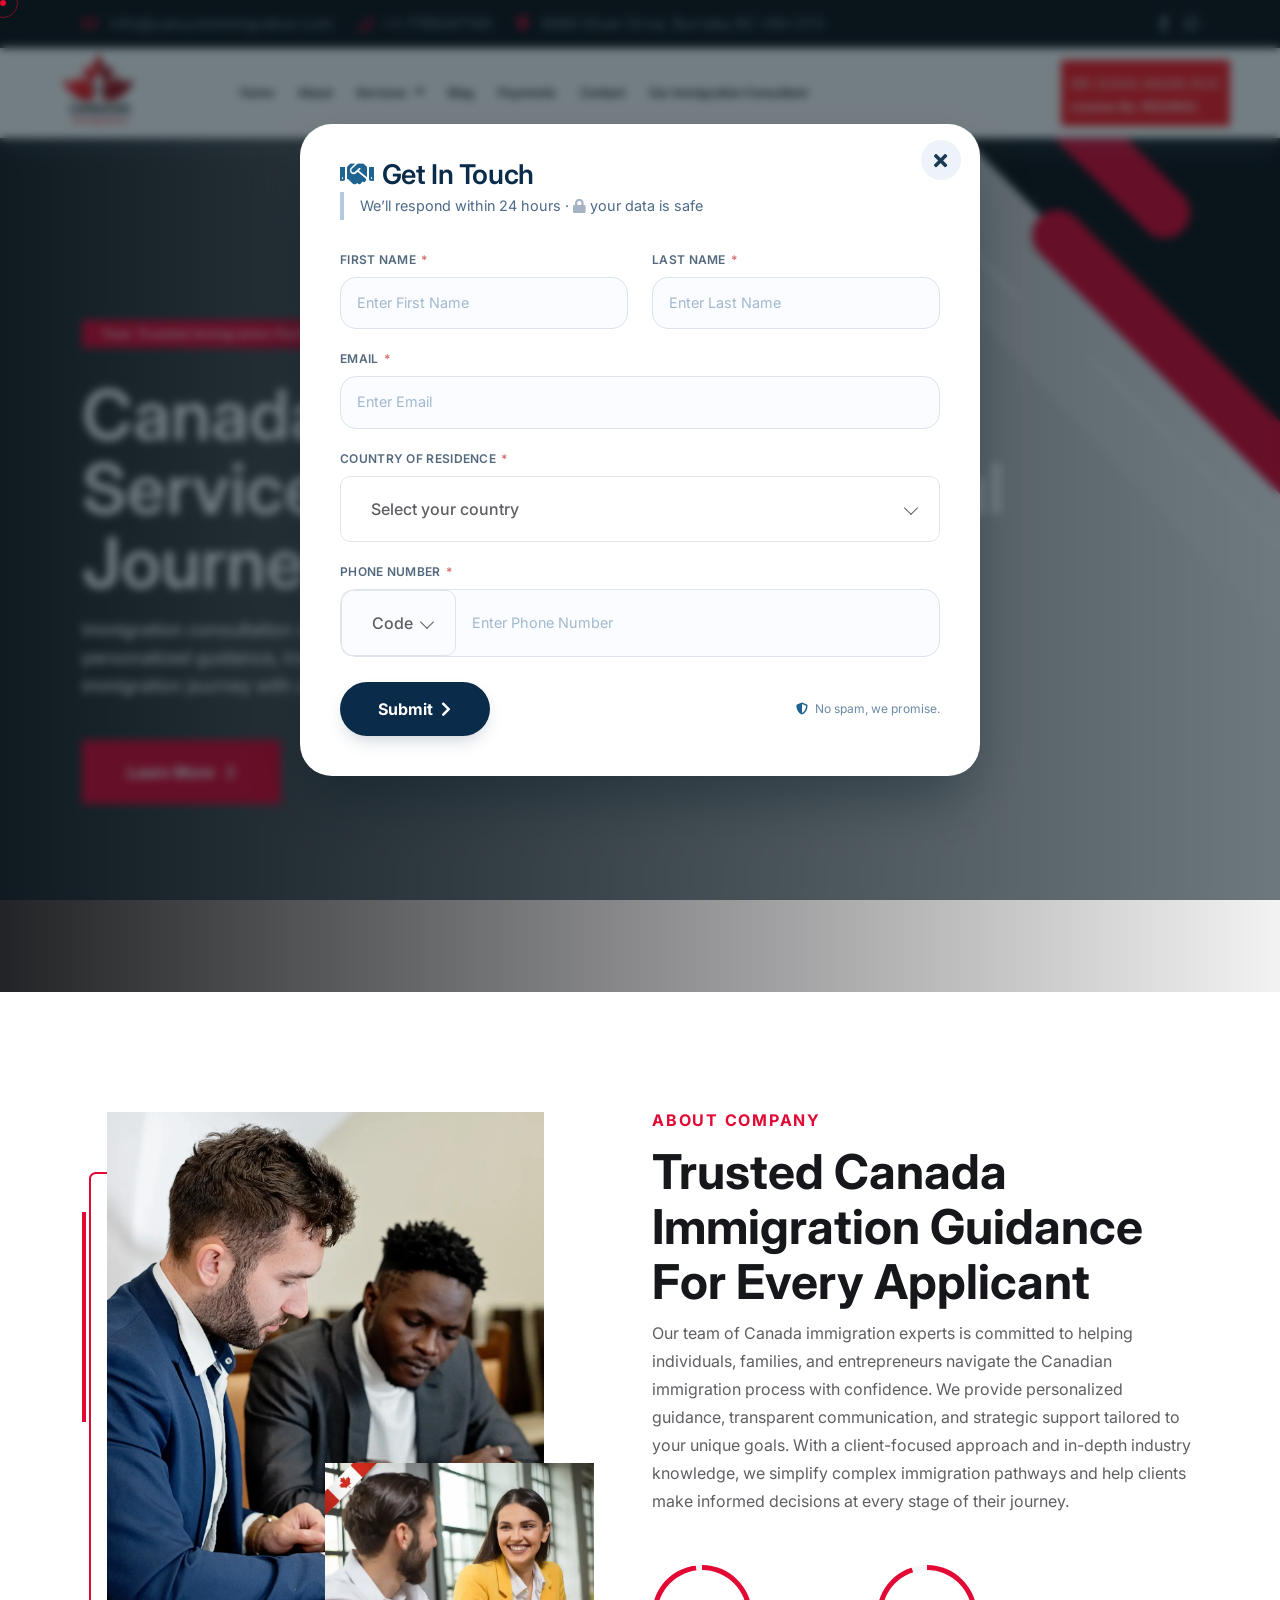
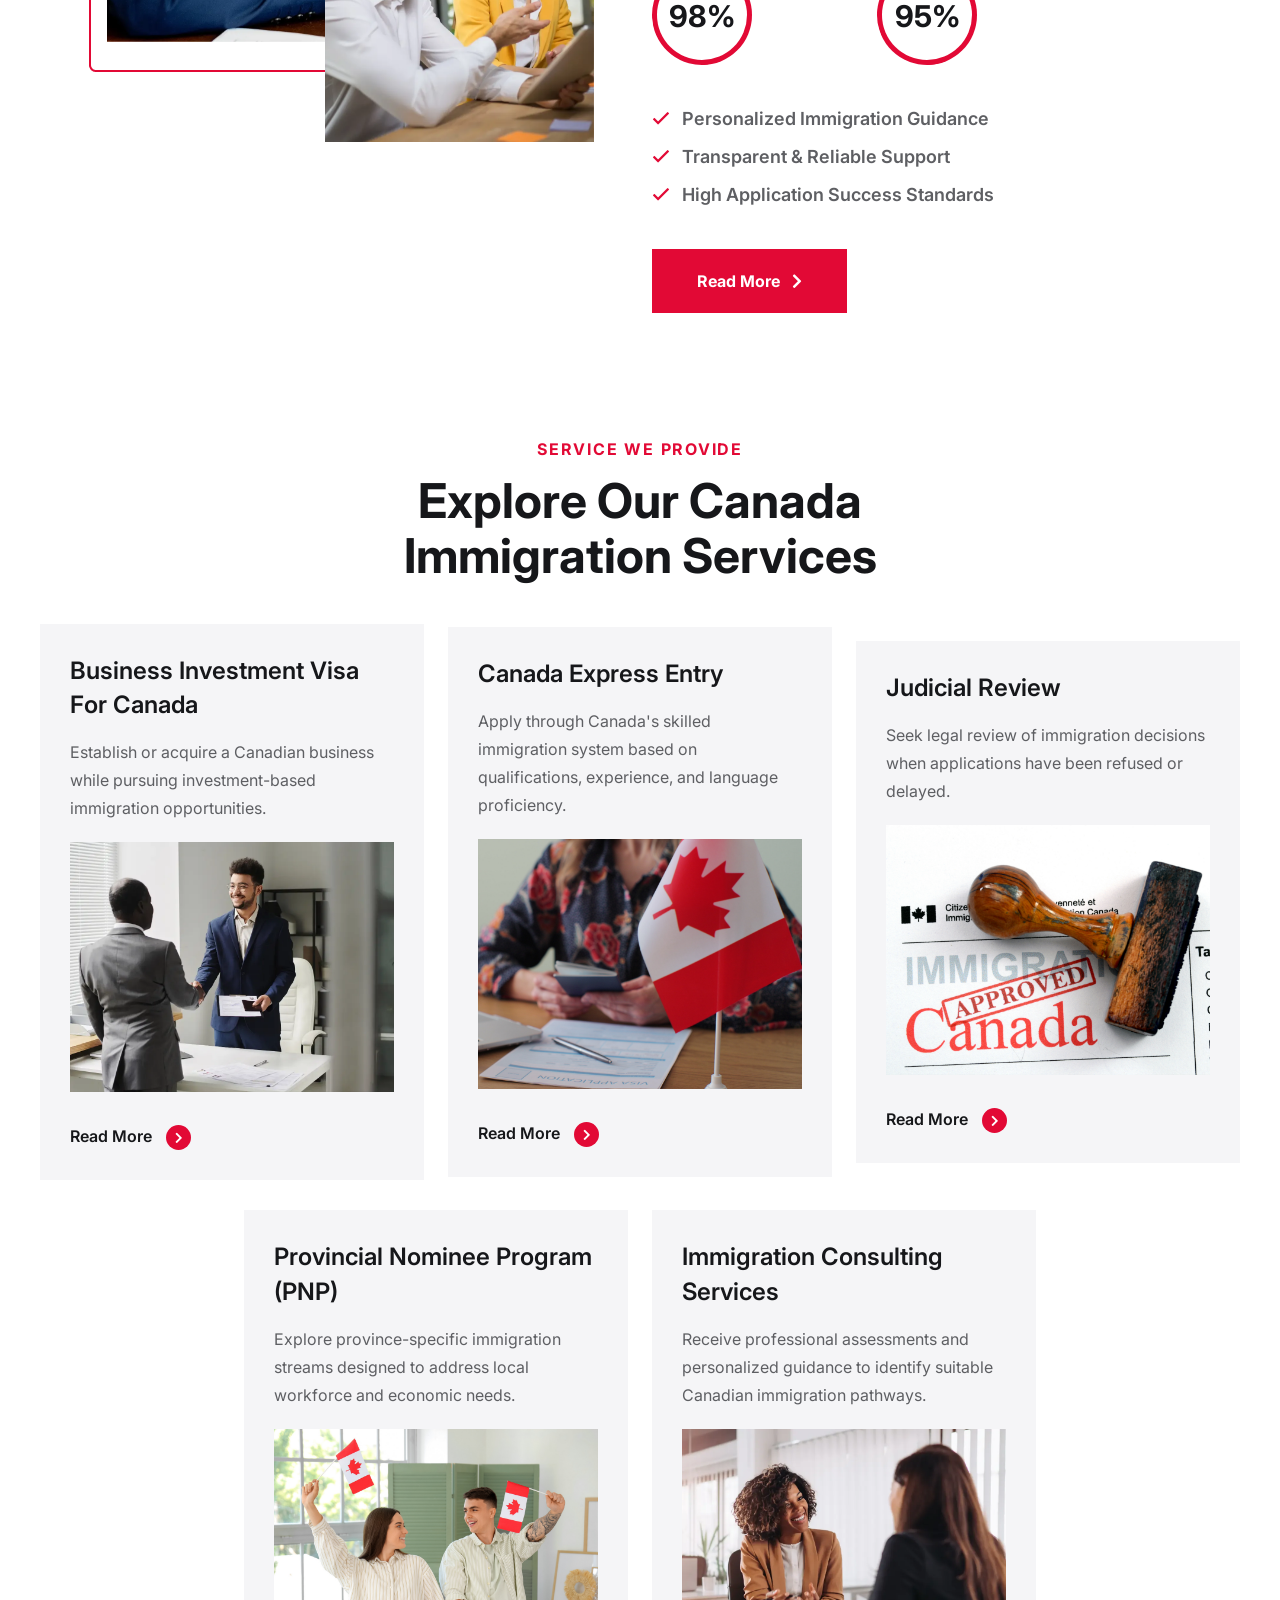
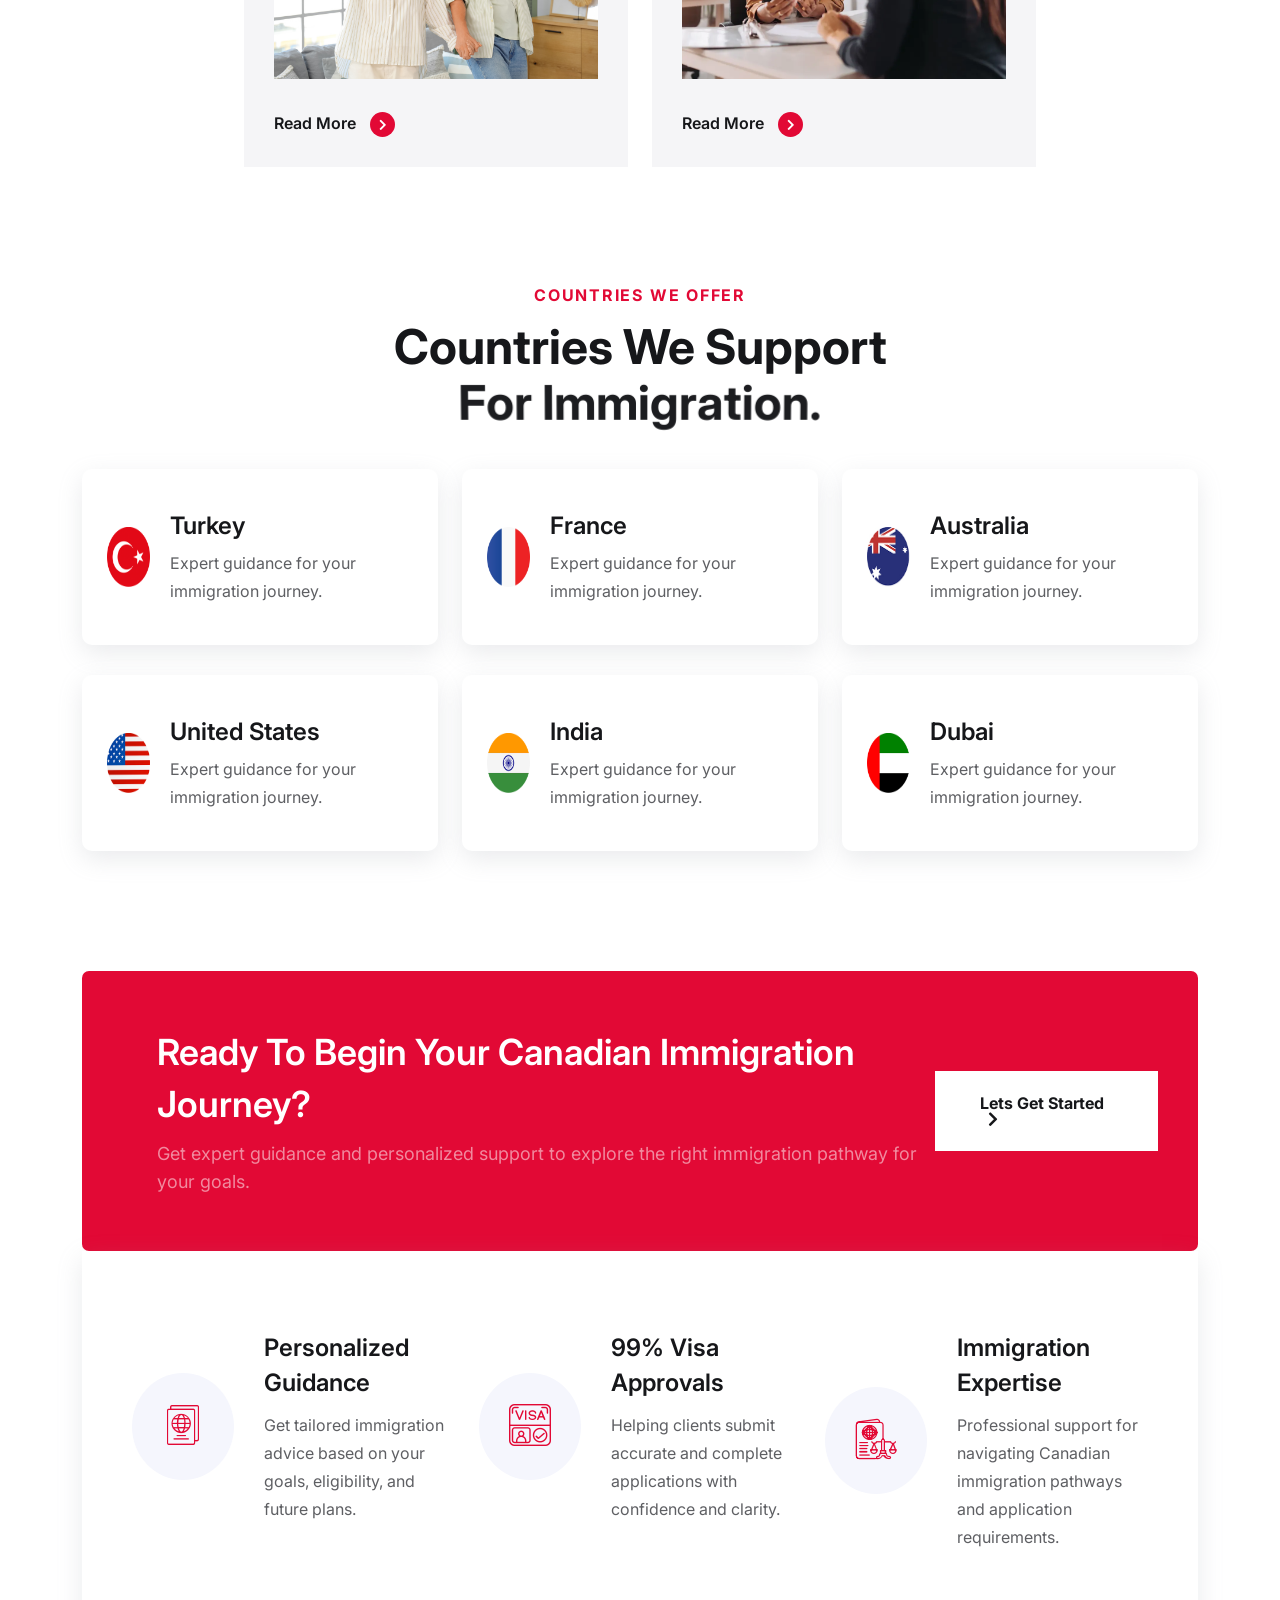
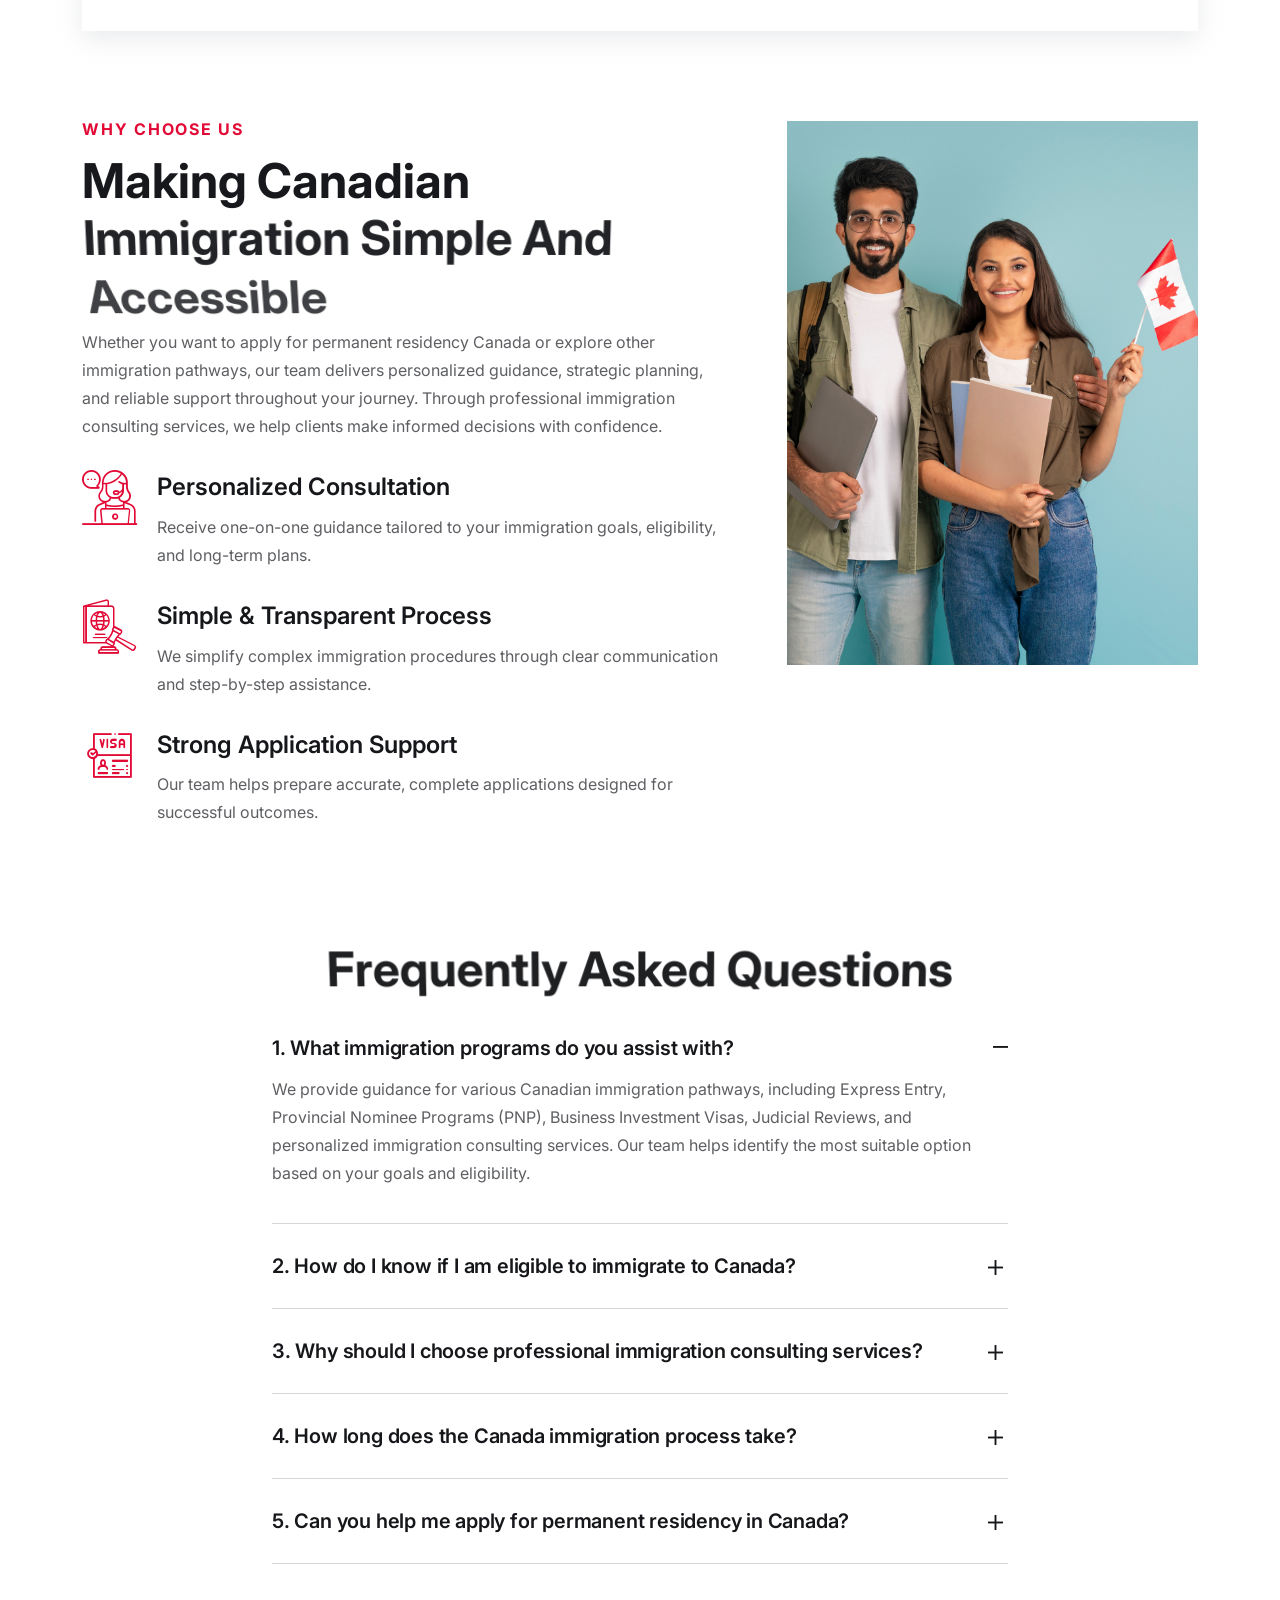
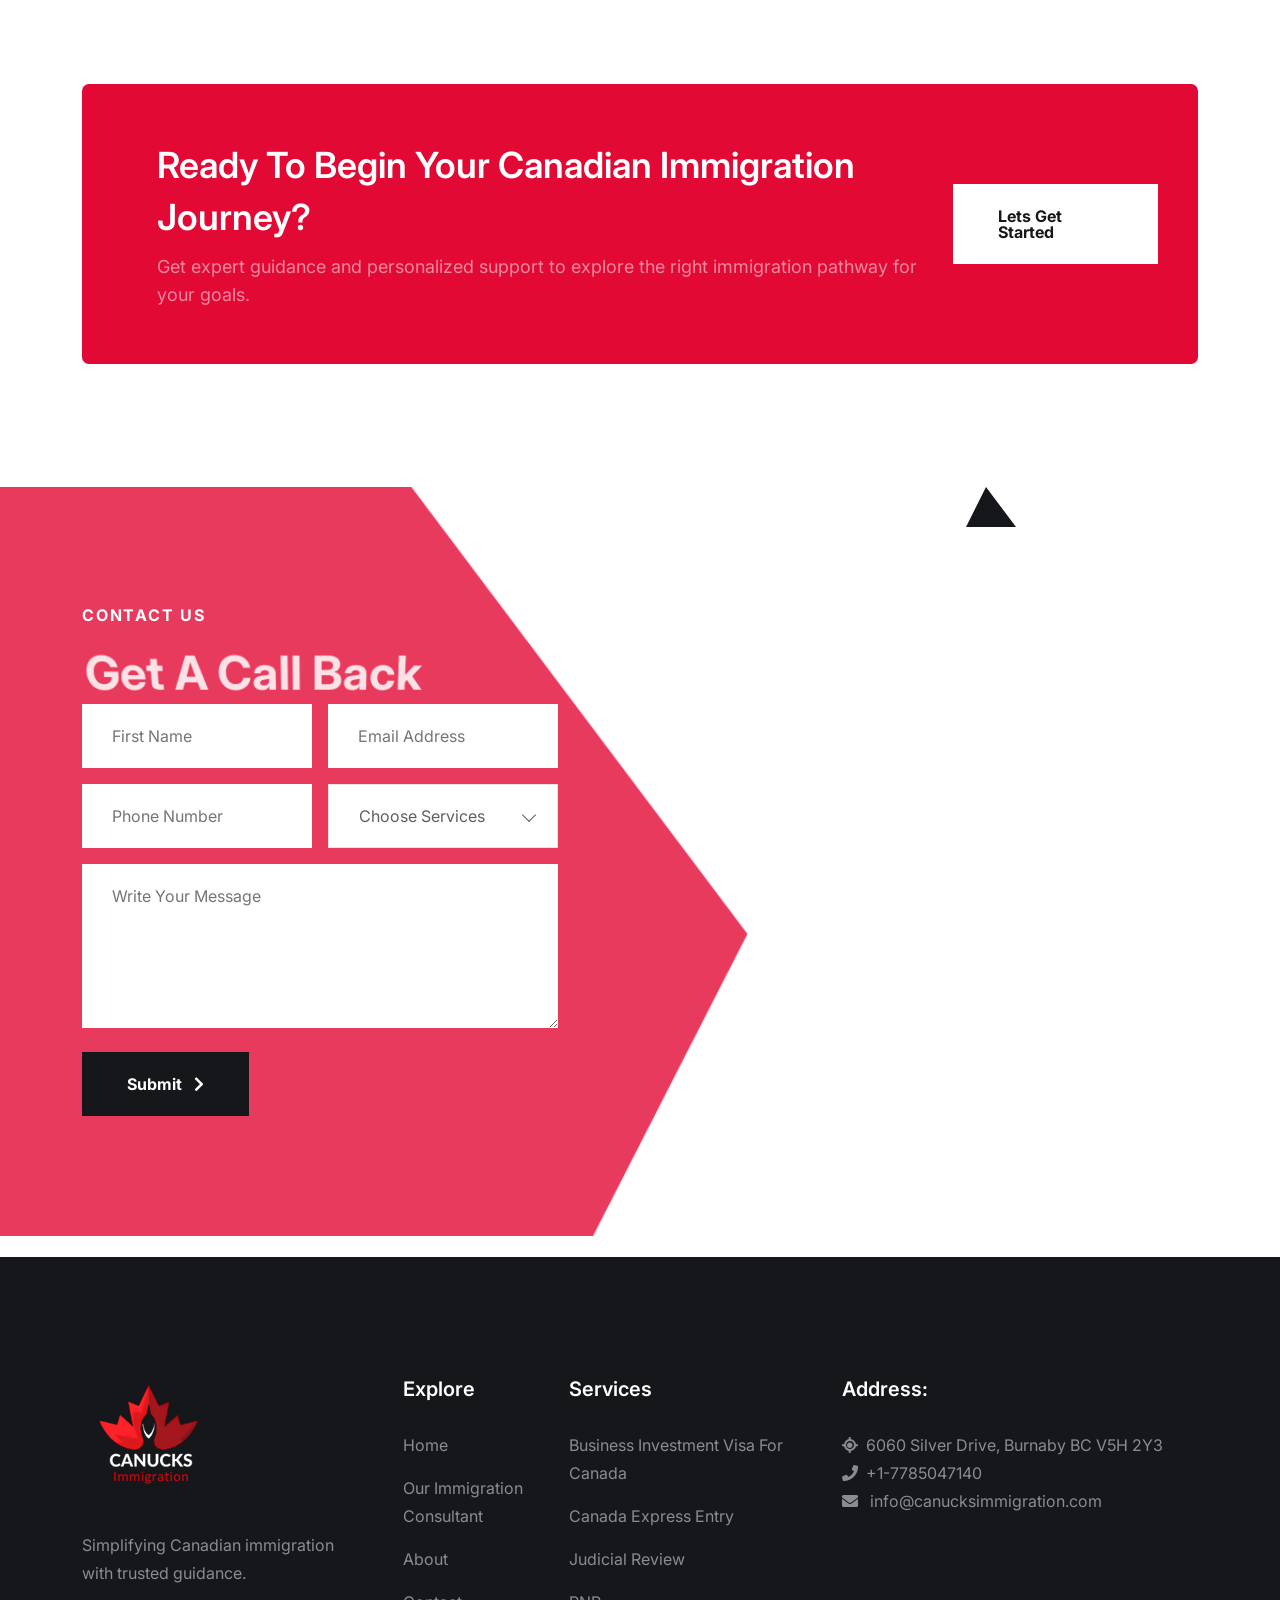
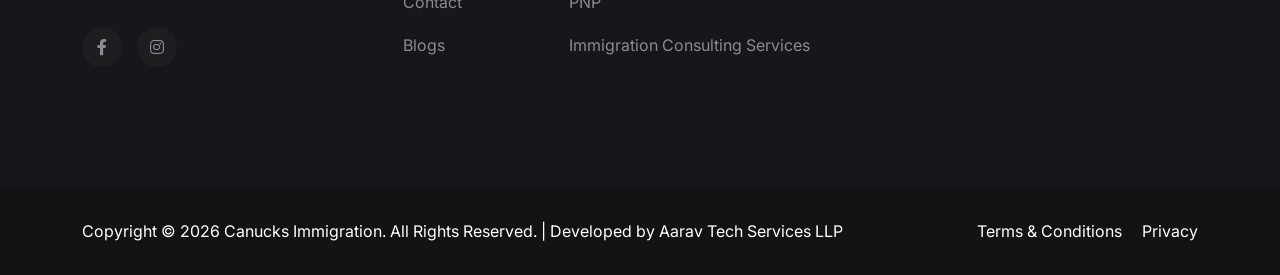
==== commit d90a78c4: "update" ====
--- a/index.html
+++ b/index.html
@@ -69,7 +69,7 @@
   "image": "https://www.canucksimmigration.com/assets/img/logo/logo.png",
   "description": "Canucks Immigration provides professional Canadian immigration guidance for individuals, families, professionals, and entrepreneurs. Our services include Express Entry, Provincial Nominee Programs, Business Investment Visas, Judicial Reviews, and personalized consultations, helping clients navigate their immigration journey with clarity and confidence.",
   "email": "info@canucksimmigration.com",
-  "telephone": "+1-8075007906",
+  "telephone": "+1-7785047140",
   "address": {
     "@type": "PostalAddress",
     "streetAddress": "6060 Silver Drive",
@@ -81,7 +81,7 @@
   "contactPoint": [
     {
       "@type": "ContactPoint",
-      "telephone": "+1-8075007906",
+      "telephone": "+1-7785047140",
       "email": "info@canucksimmigration.com",
       "contactType": "customer service",
       "availableLanguage": [
@@ -582,7 +582,7 @@
                                     <i class="far fa-phone"></i>
                                 </div>
                                 <div class="offcanvas__contact-text">
-                                    <a href="tel:+18075007906">+1-8075007906</a>
+                                    <a href="tel:+17785047140">+1-7785047140</a>
                                 </div>
                             </li>
                         </ul>
@@ -616,7 +616,7 @@
                     </li>
                     <li class="d-flex align-items-center">
                         <i class="far fa-phone"></i>
-                        <a href="tel:+18075007906" class="link">+1-8075007906</a>
+                        <a href="tel:+17785047140" class="link">+1-7785047140</a>
                     </li>
                     <li>
                         <i class="fas fa-map-marker-alt"></i>
@@ -1526,7 +1526,7 @@
                                     <i class="fa fa-location"></i>&nbsp; 6060 Silver Drive, Burnaby BC V5H 2Y3
                                 </p>
                                 <p>
-                                    <i class="fa fa-phone"></i>&nbsp; +1-8075007906 <br>
+                                    <i class="fa fa-phone"></i>&nbsp; +1-7785047140 <br>
                                 </p>
                                 <a href="mailto:info@canucksimmigration.com" class="link" style="color:var(--text2)">
                                     <i class="fa fa-envelope"></i> &nbsp; info@canucksimmigration.com
--- a/assets/css/main.css
+++ b/assets/css/main.css
@@ -1496,7 +1496,7 @@
   font-size: 16px;
   font-weight: 600;
   color: var(--header);
-  padding: 35px 0;
+  padding: 5px 0;
   text-align: left;
   position: relative;
   text-transform: capitalize;
@@ -1782,7 +1782,8 @@
     padding: 12px 0;
   }
 }
-.header-2 .header-main .header-right {
+.header-2 .header-main 
+ {
   gap: 40px;
 }
 @media (max-width: 1199px) {
@@ -11422,4 +11423,28 @@
     /* hide scroll on body when popup active */
     body.popup-open {
       overflow: hidden;
-    }+    }
+
+  @media (max-width: 1400px) {
+    .header-main .main-menu ul li a {
+      font-size: 12px;
+    }
+    .header-main .main-menu ul li {
+      margin-inline-end:20px;
+    }
+  }
+
+  .header-right{
+    height: 100%;
+    padding: 10px;
+    background: #fe212a;
+    border-radius: 2px;
+  }
+  
+  .header-right .content p,h6 {
+    font-size:12px !important;
+    color:white;
+  }
+  .header-right .content p {
+    margin: 0 0 0px;
+  }
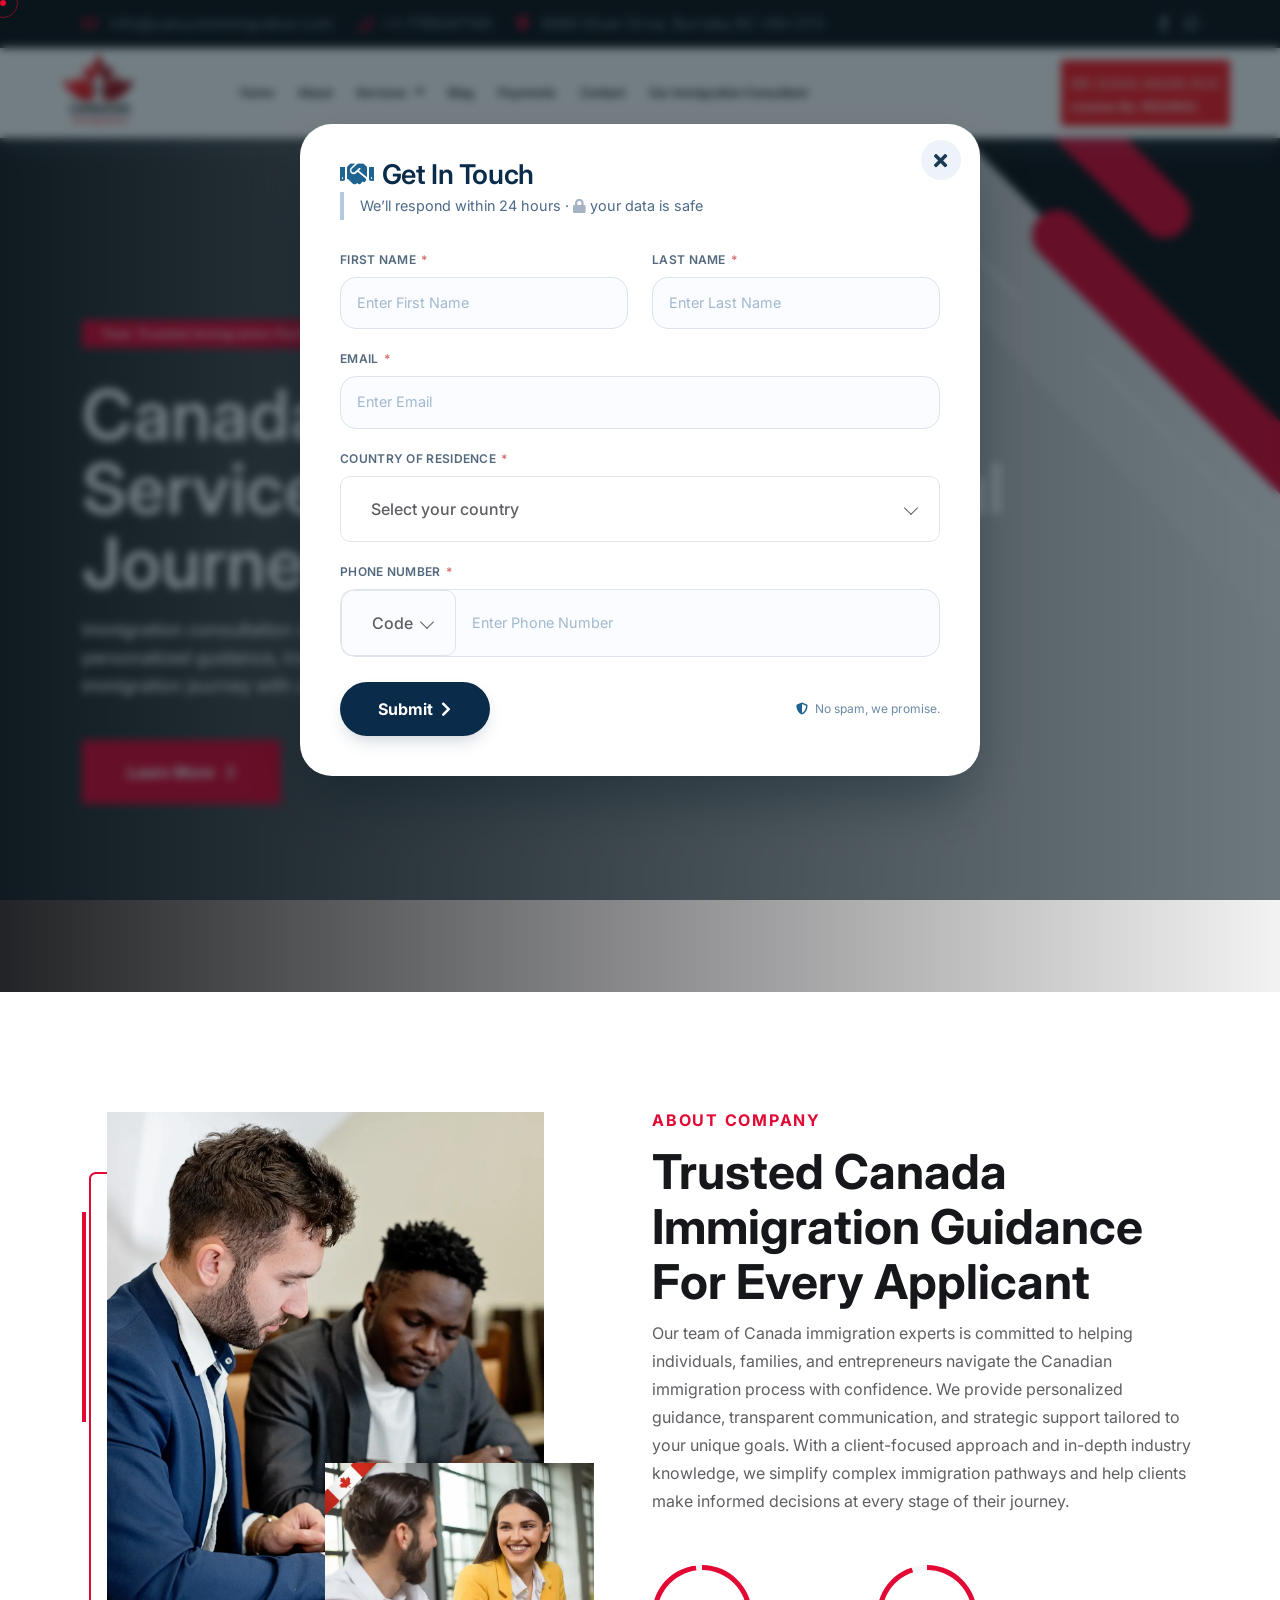
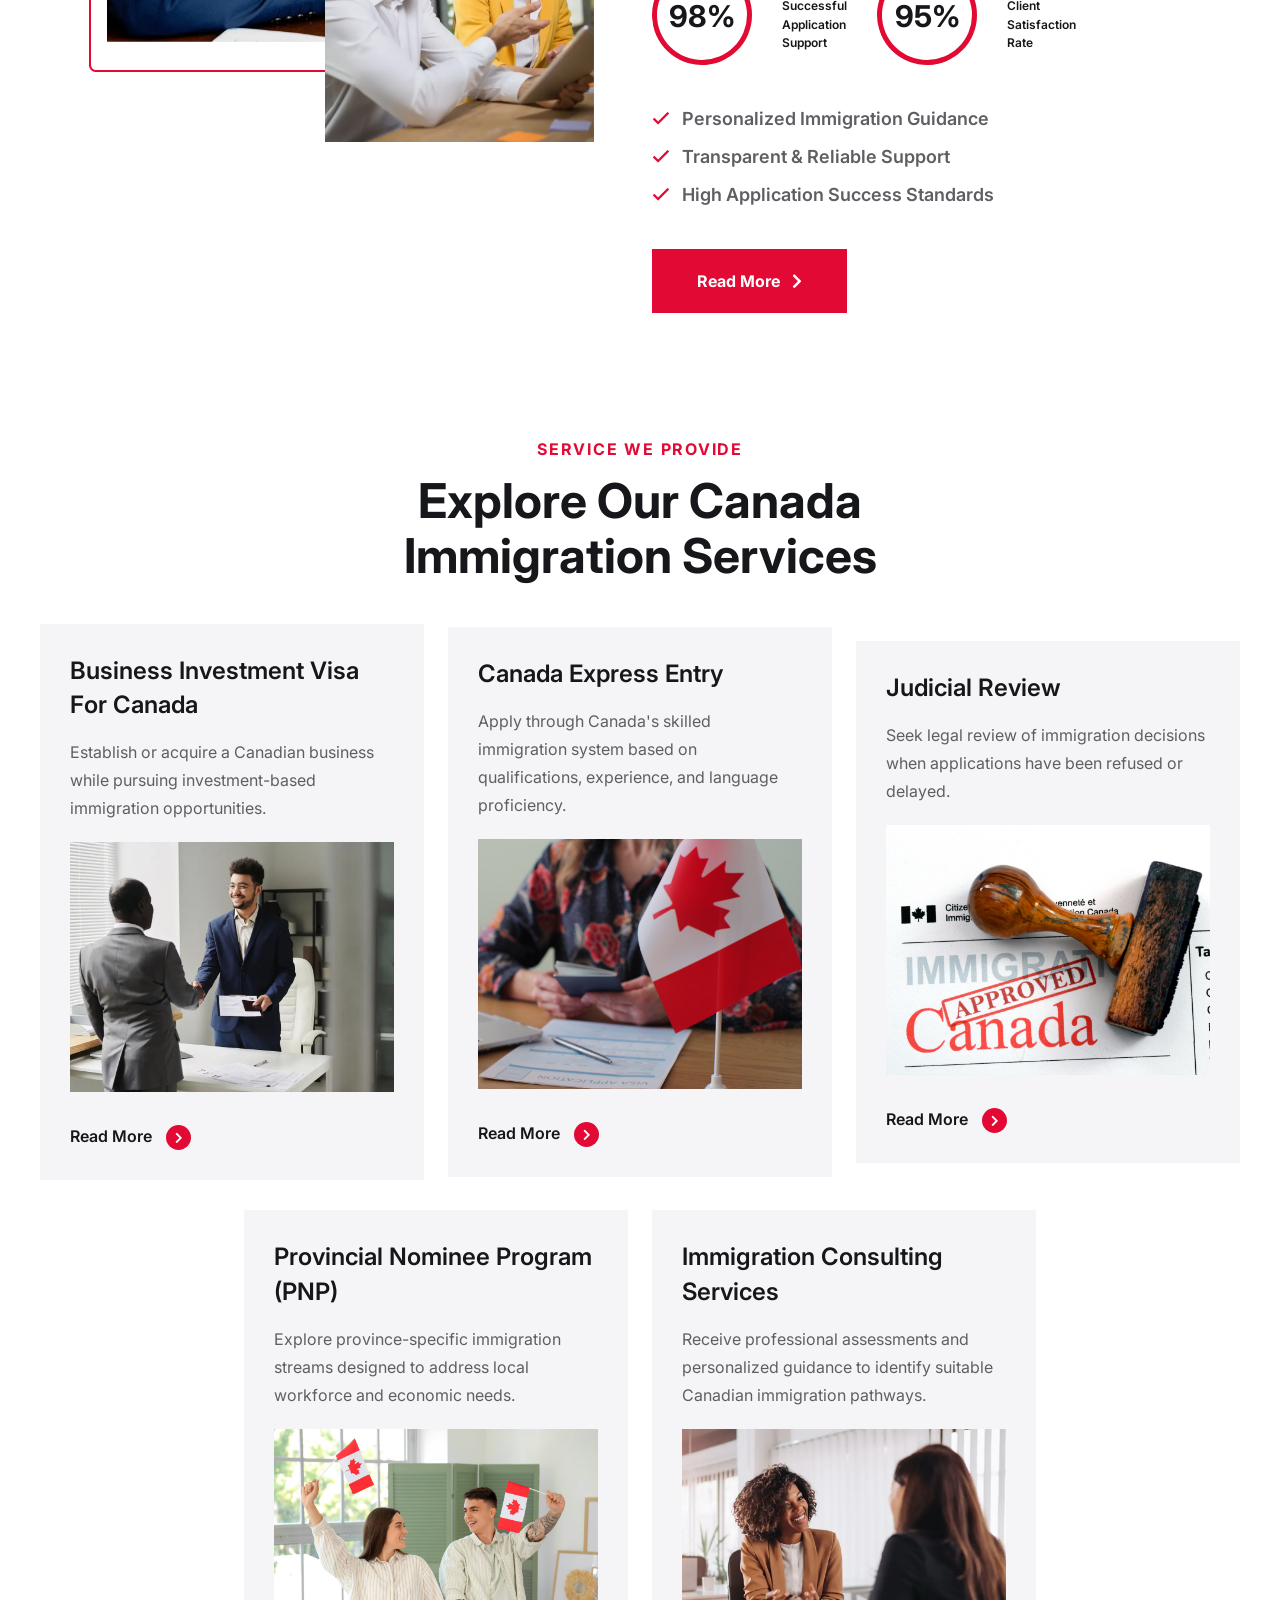
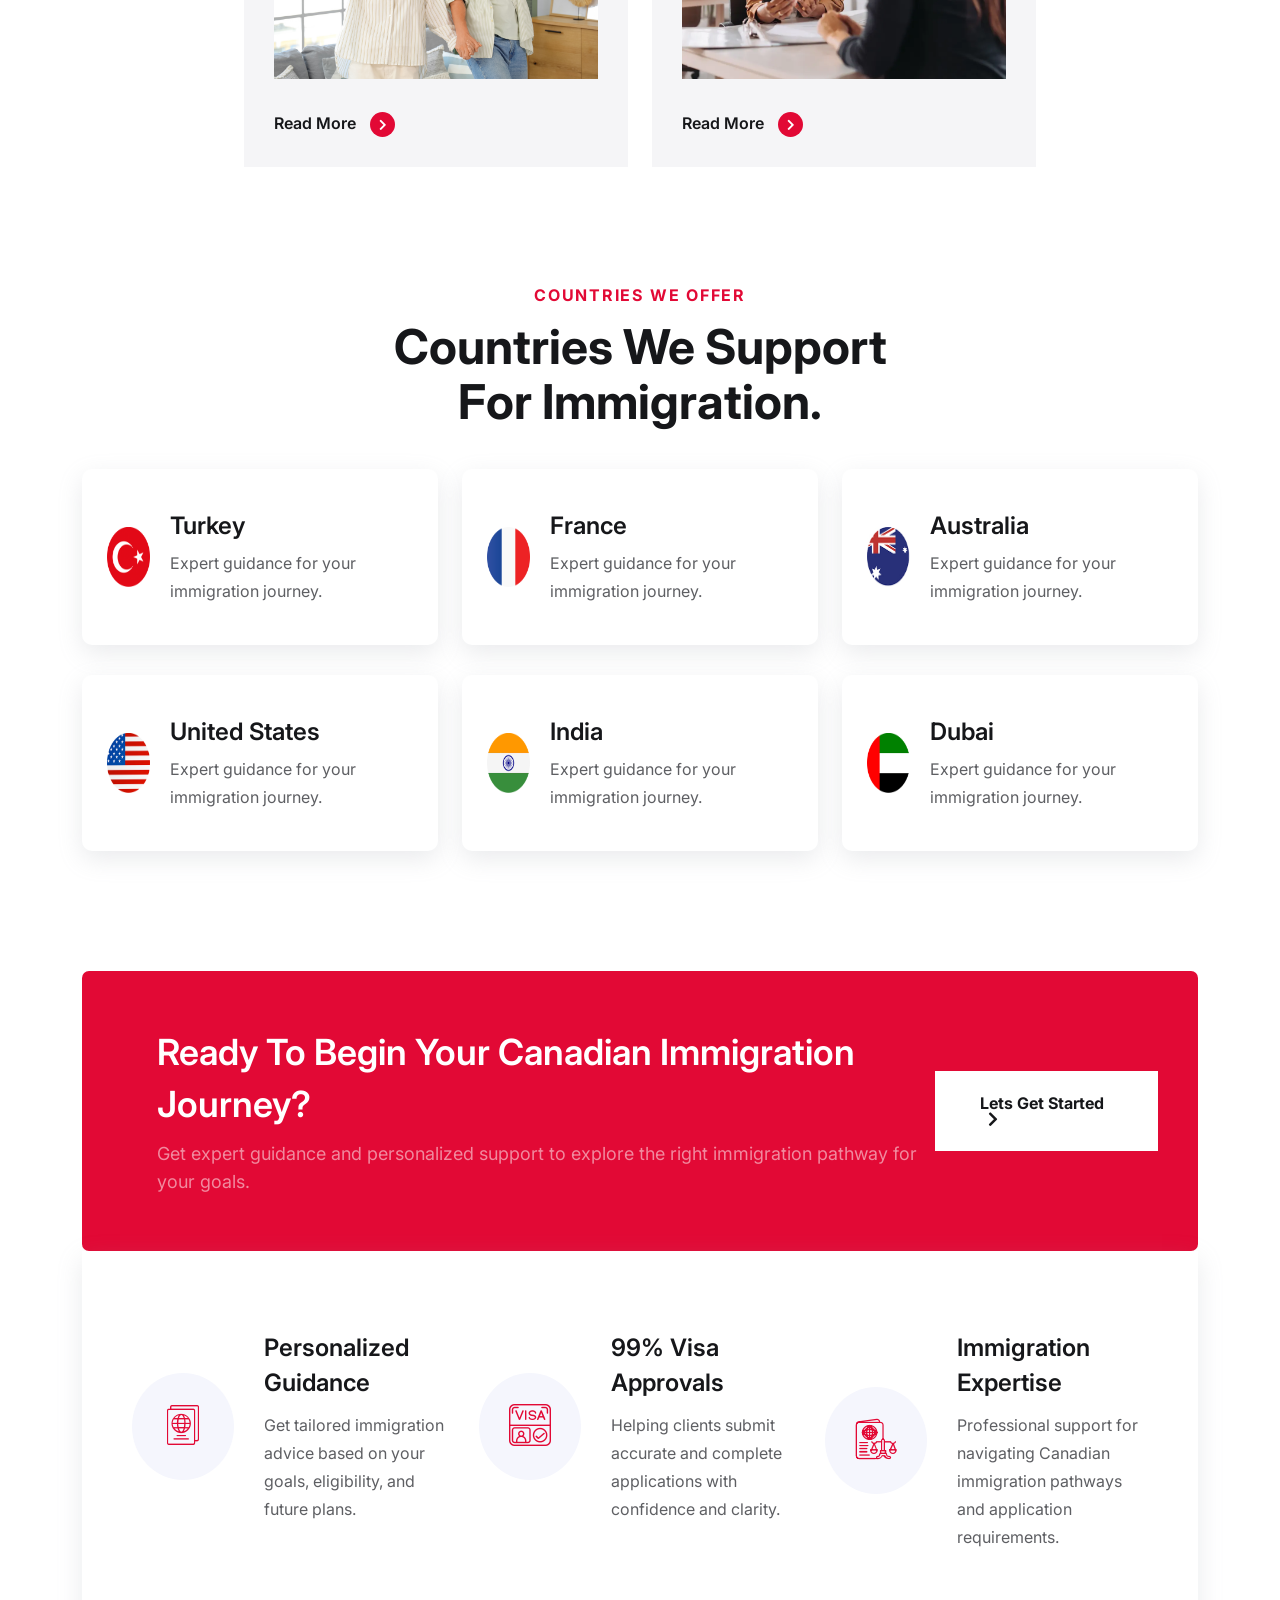
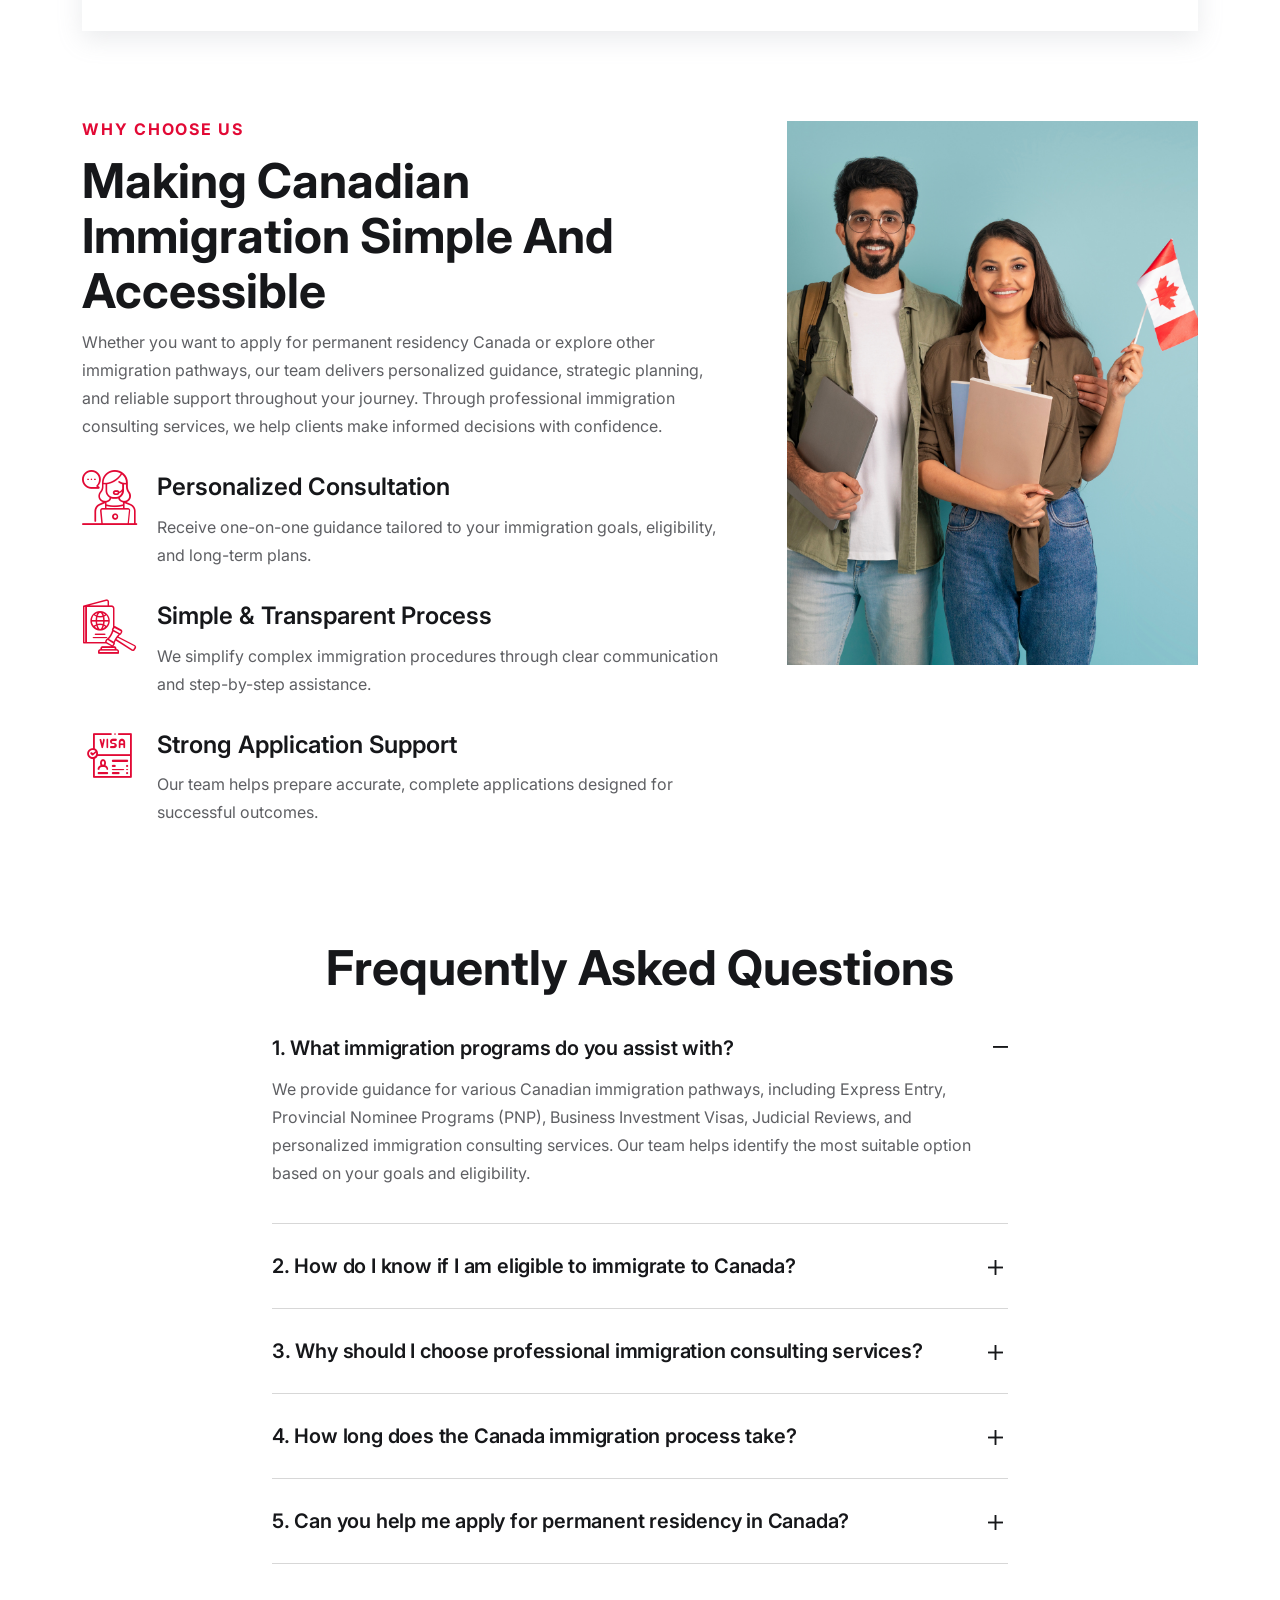
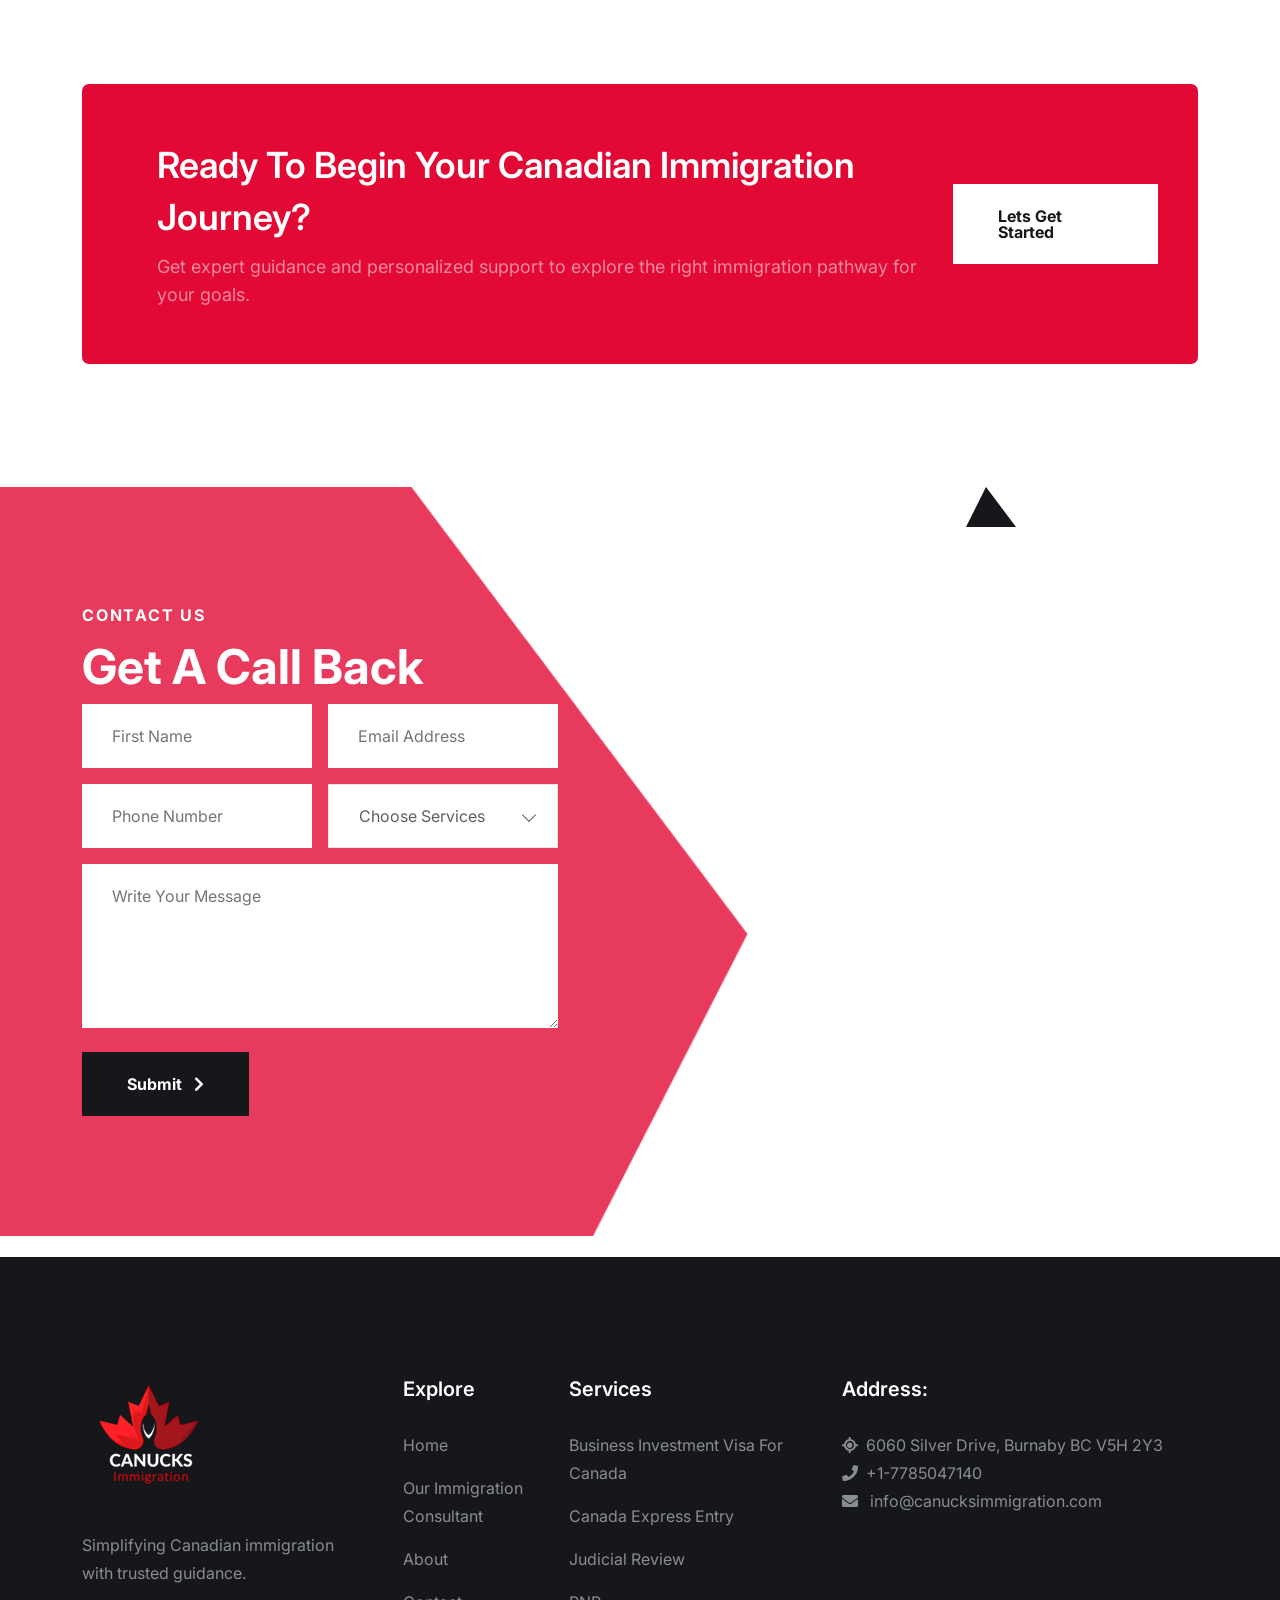
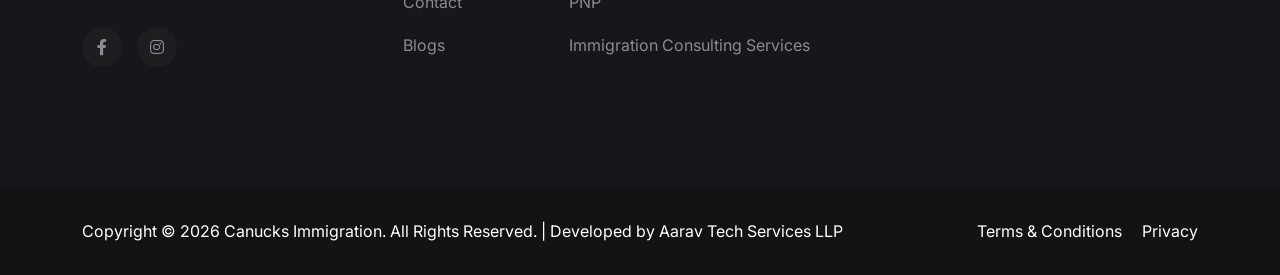
==== commit 50bf2d8e: "chore: update canucks immigration blog" ====
--- a/index.html
+++ b/index.html
@@ -806,7 +806,7 @@
                                     <div class="circle-bar" data-percent="98" data-duration="1000">
                                     </div>
                                     <div class="content">
-                                        <h6>
+                                        <h6 class="circle-progress-title">
                                             Successful
                                             <br>
                                             Application <br> Support
@@ -817,7 +817,7 @@
                                     <div class="circle-bar" data-percent="95" data-duration="1000">
                                     </div>
                                     <div class="content">
-                                        <h6>
+                                        <h6 class="circle-progress-title">
                                             Client <br>
                                             Satisfaction <br> Rate
                                         </h6>
--- a/style.css
+++ b/style.css
@@ -0,0 +1,3 @@
+.circle-progress-title {
+    color: var(--header);
+}
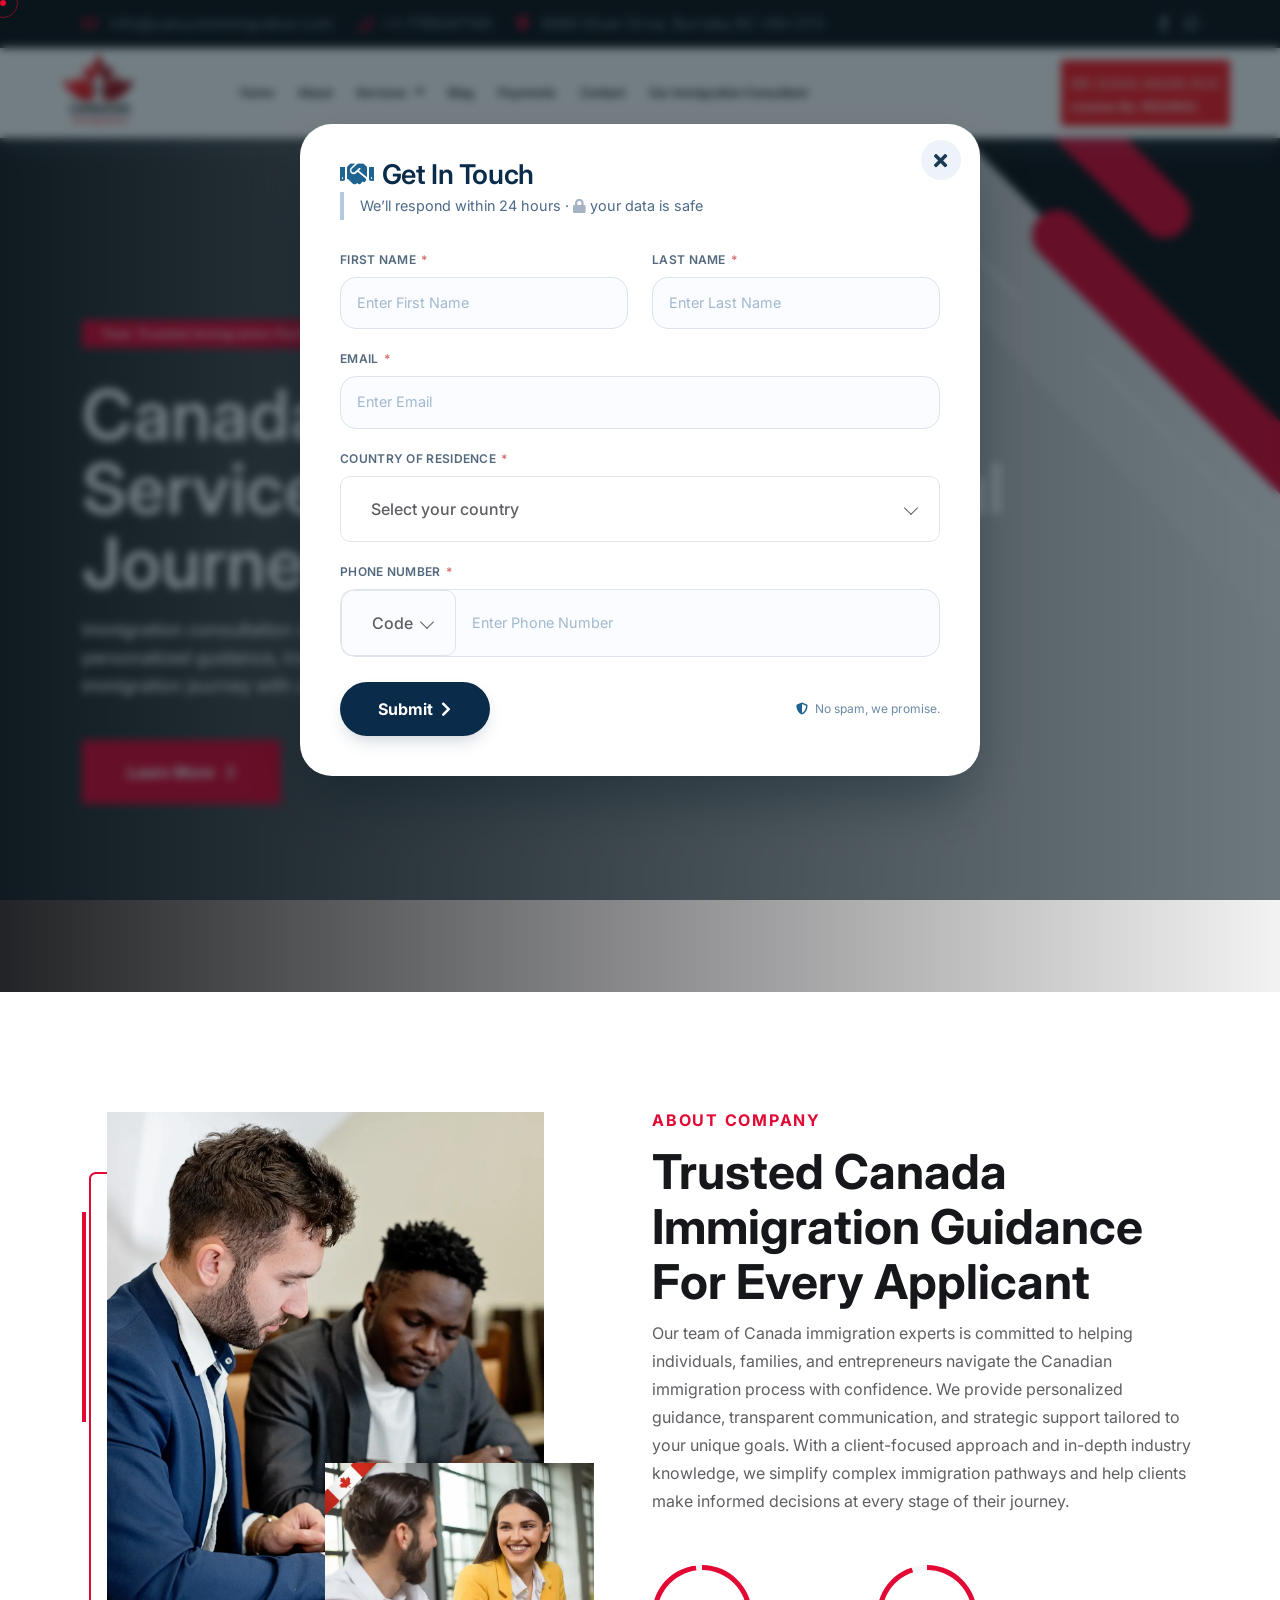
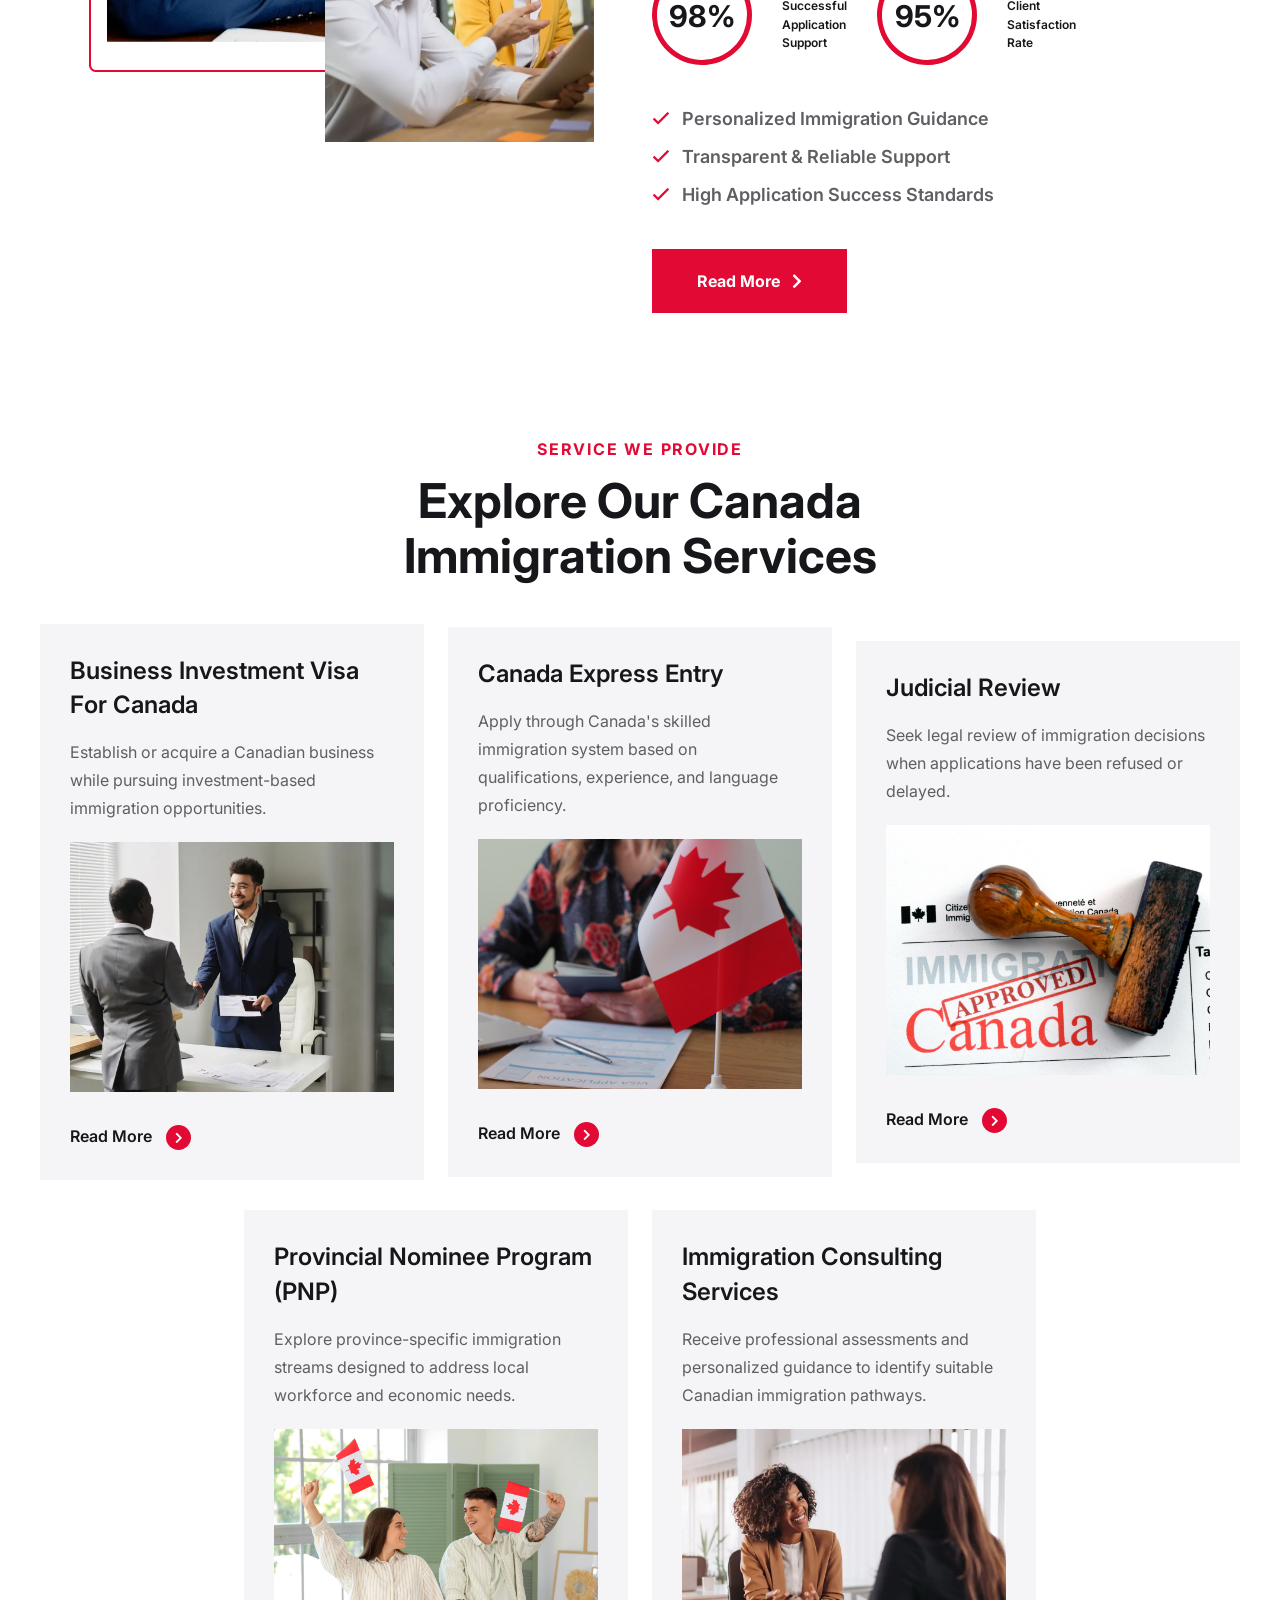
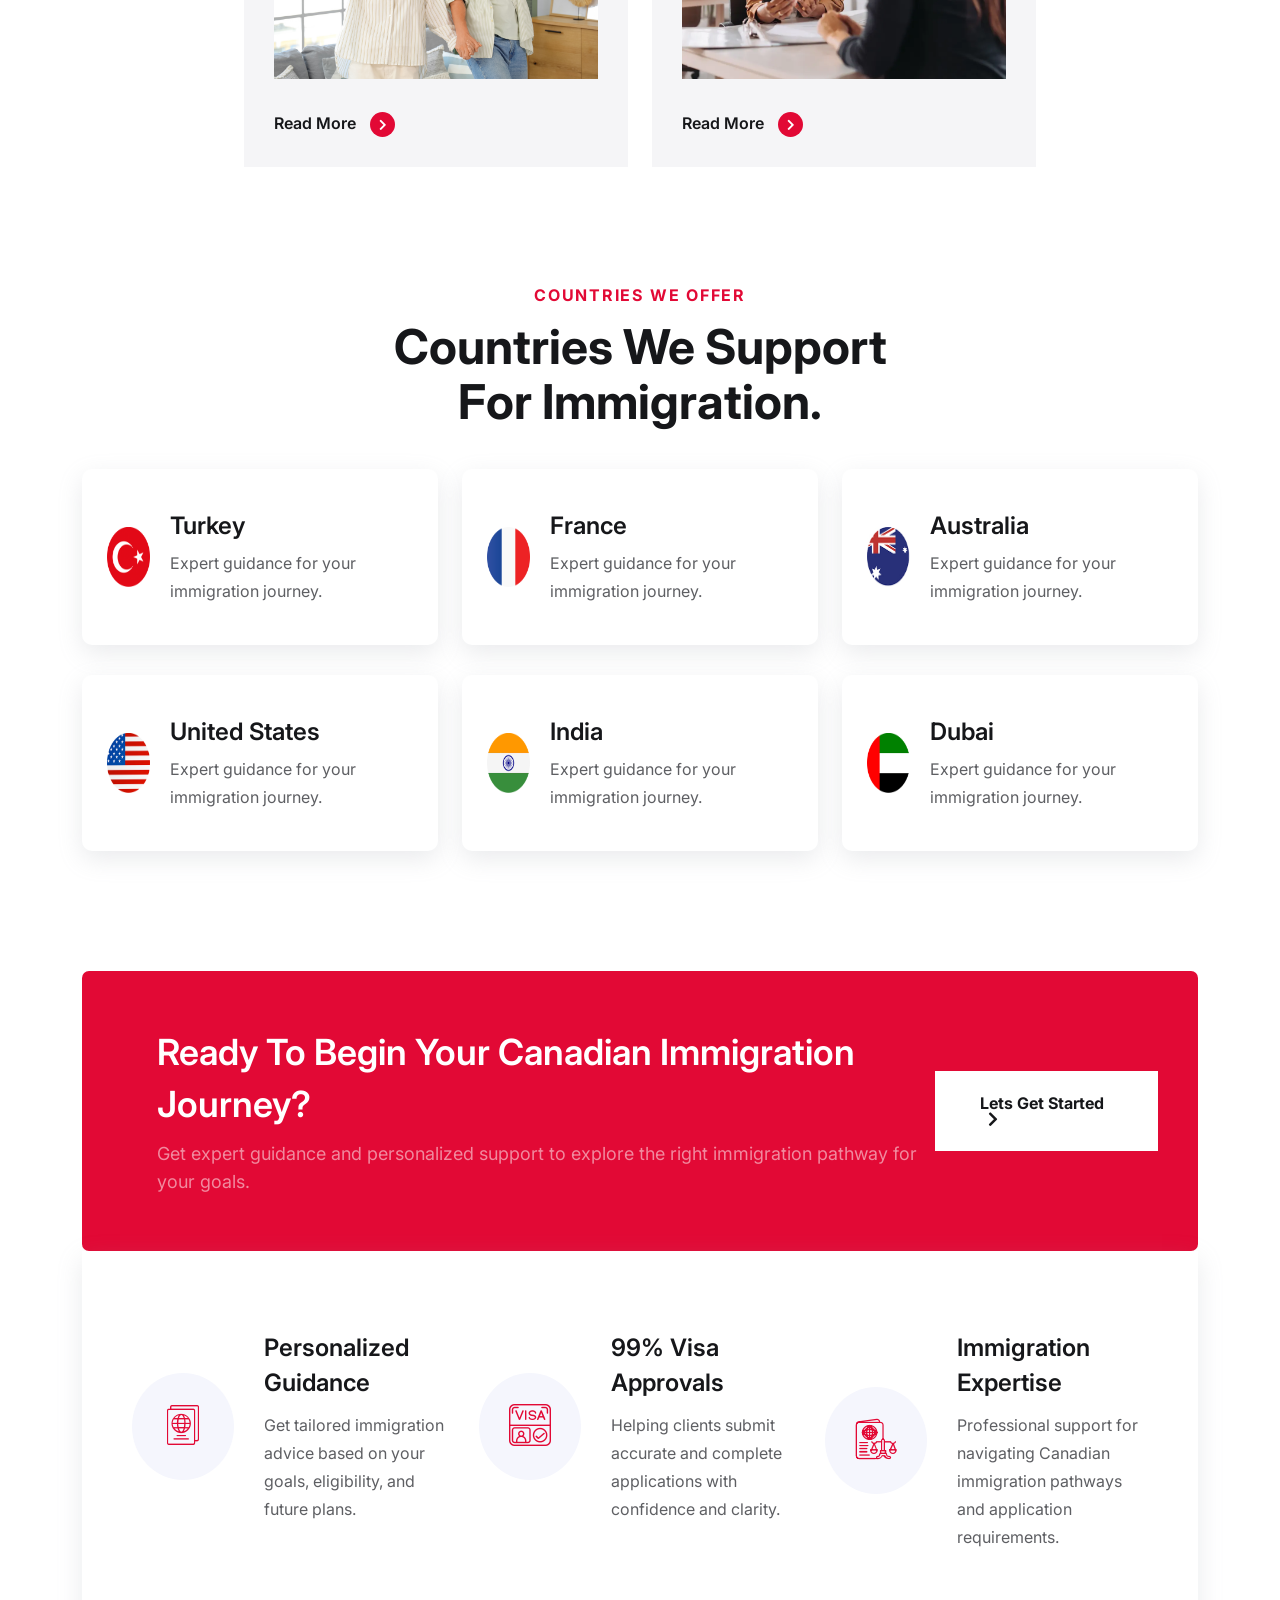
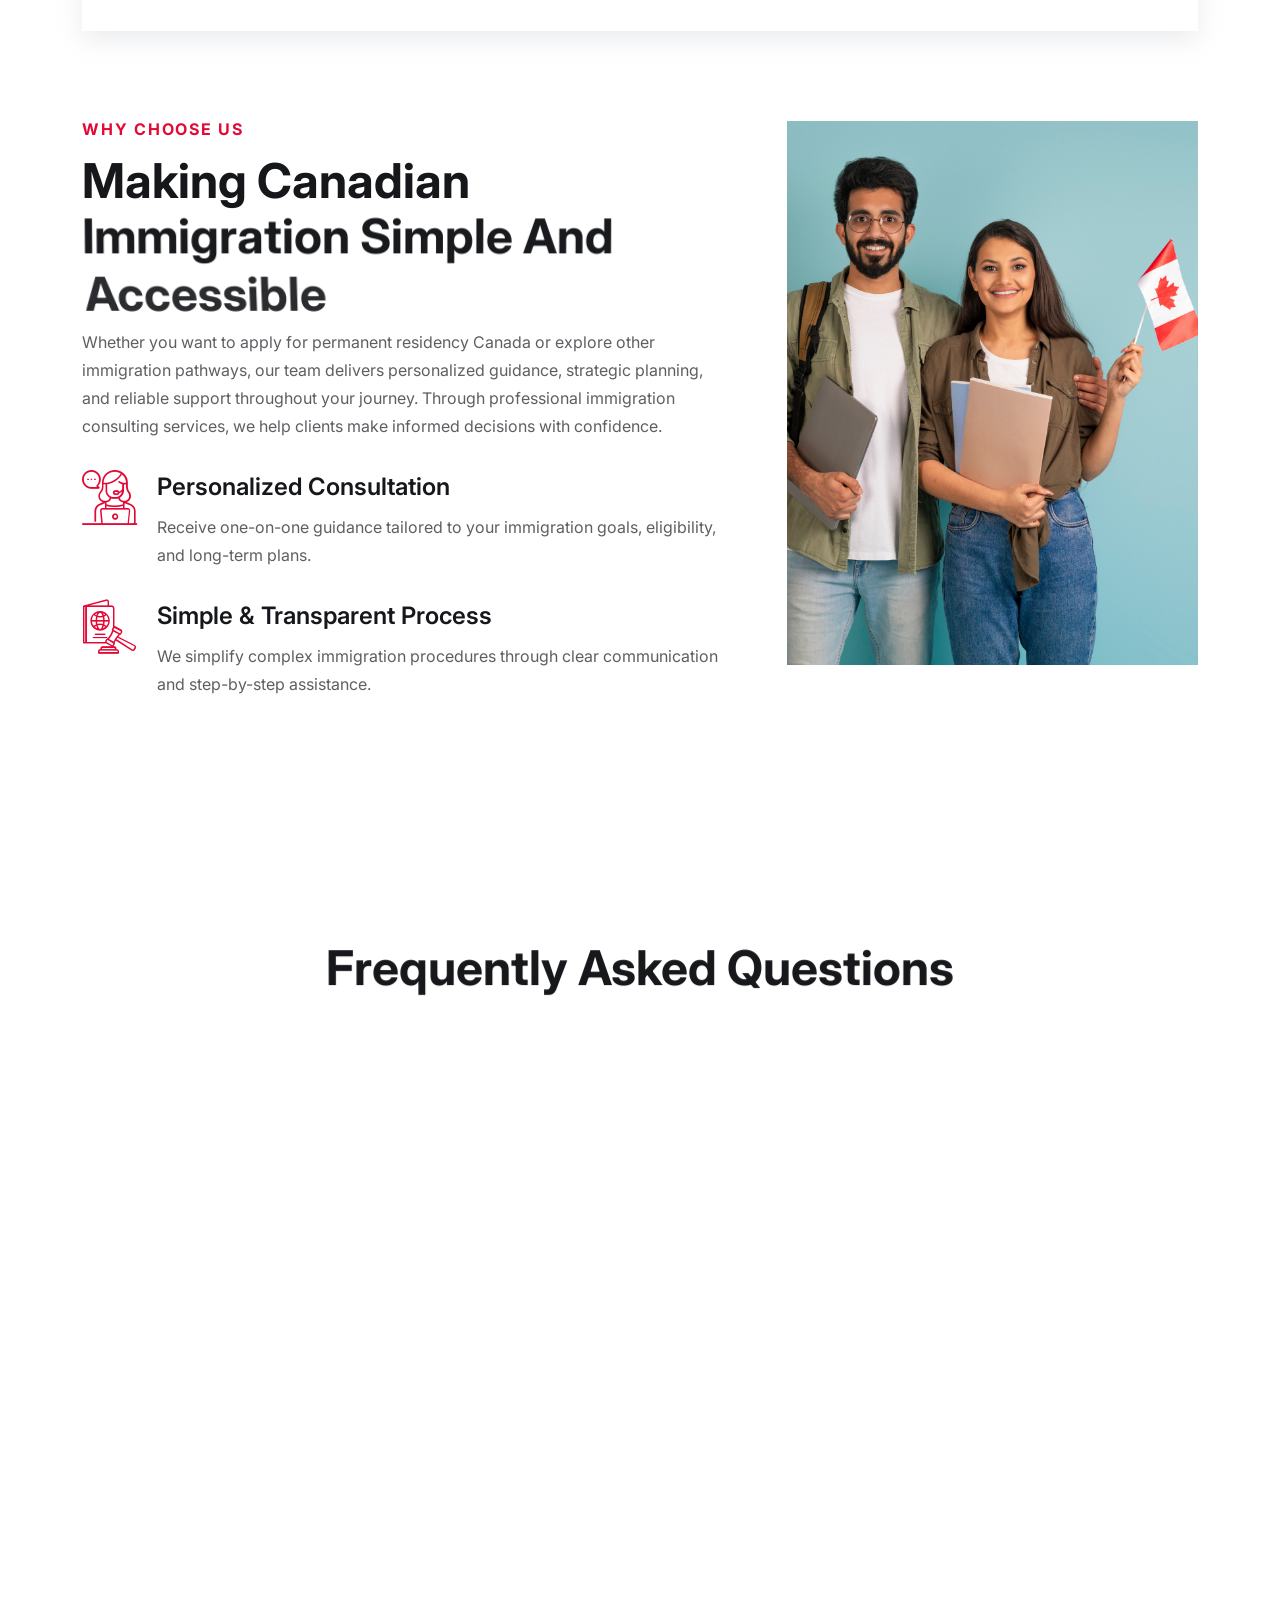
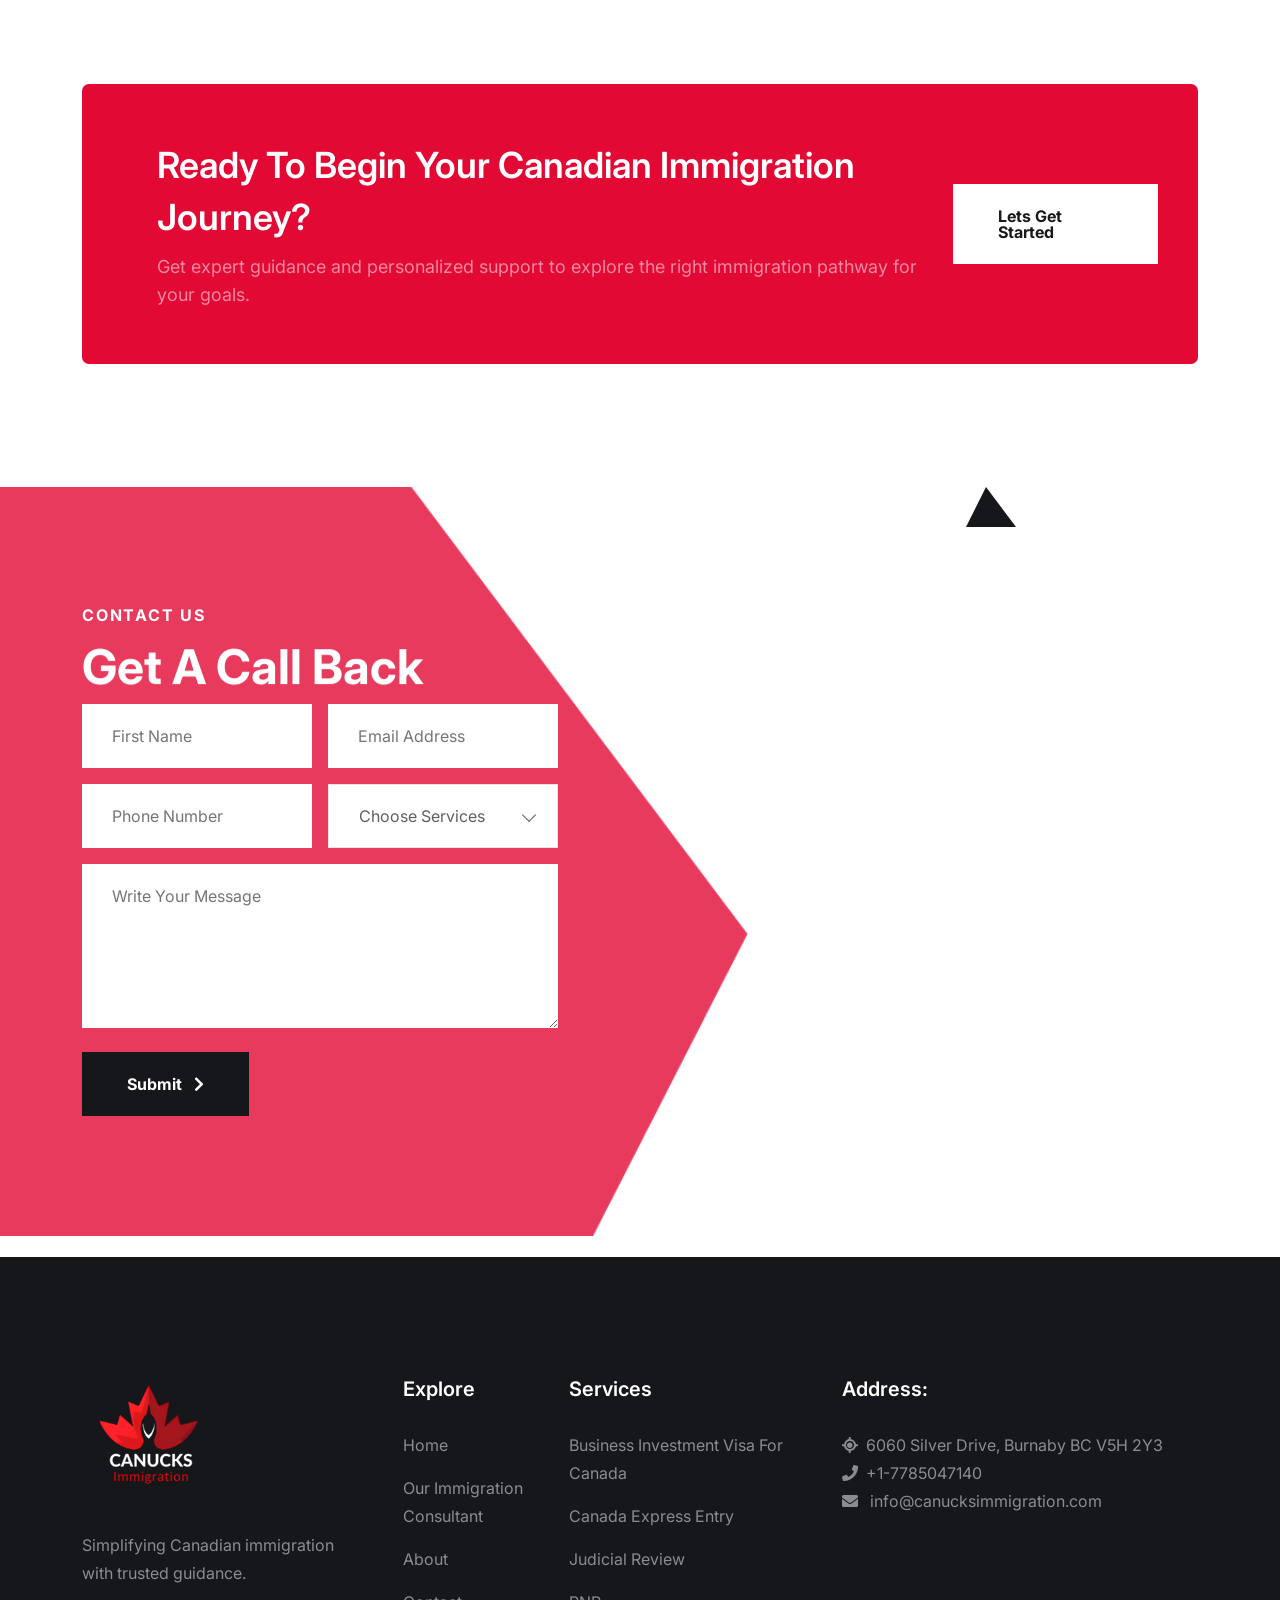
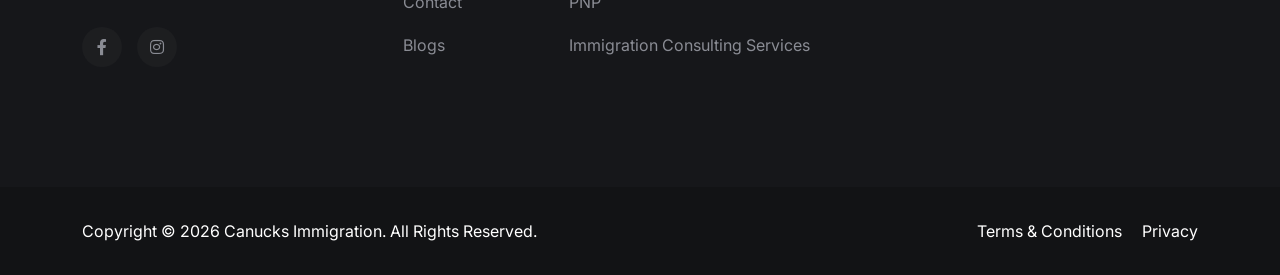
==== commit b66a5f4a: "changes done in every page" ====
--- a/index.html
+++ b/index.html
@@ -1542,8 +1542,7 @@
             <div class="container">
                 <div class="footer-wrapper d-flex align-items-center justify-content-between">
                     <p class="wow fadeInLeft color-2" data-wow-delay=".3s">
-                        Copyright © 2026 <a href="/">Canucks Immigration</a>. All Rights Reserved. | Developed by
-                        <a href="https://aaravtech.net">Aarav Tech Services LLP</a>
+                        Copyright © 2026 <a href="/">Canucks Immigration</a>. All Rights Reserved.
                     </p>
                     <ul class="footer-menu wow fadeInRight" data-wow-delay=".5s">
 
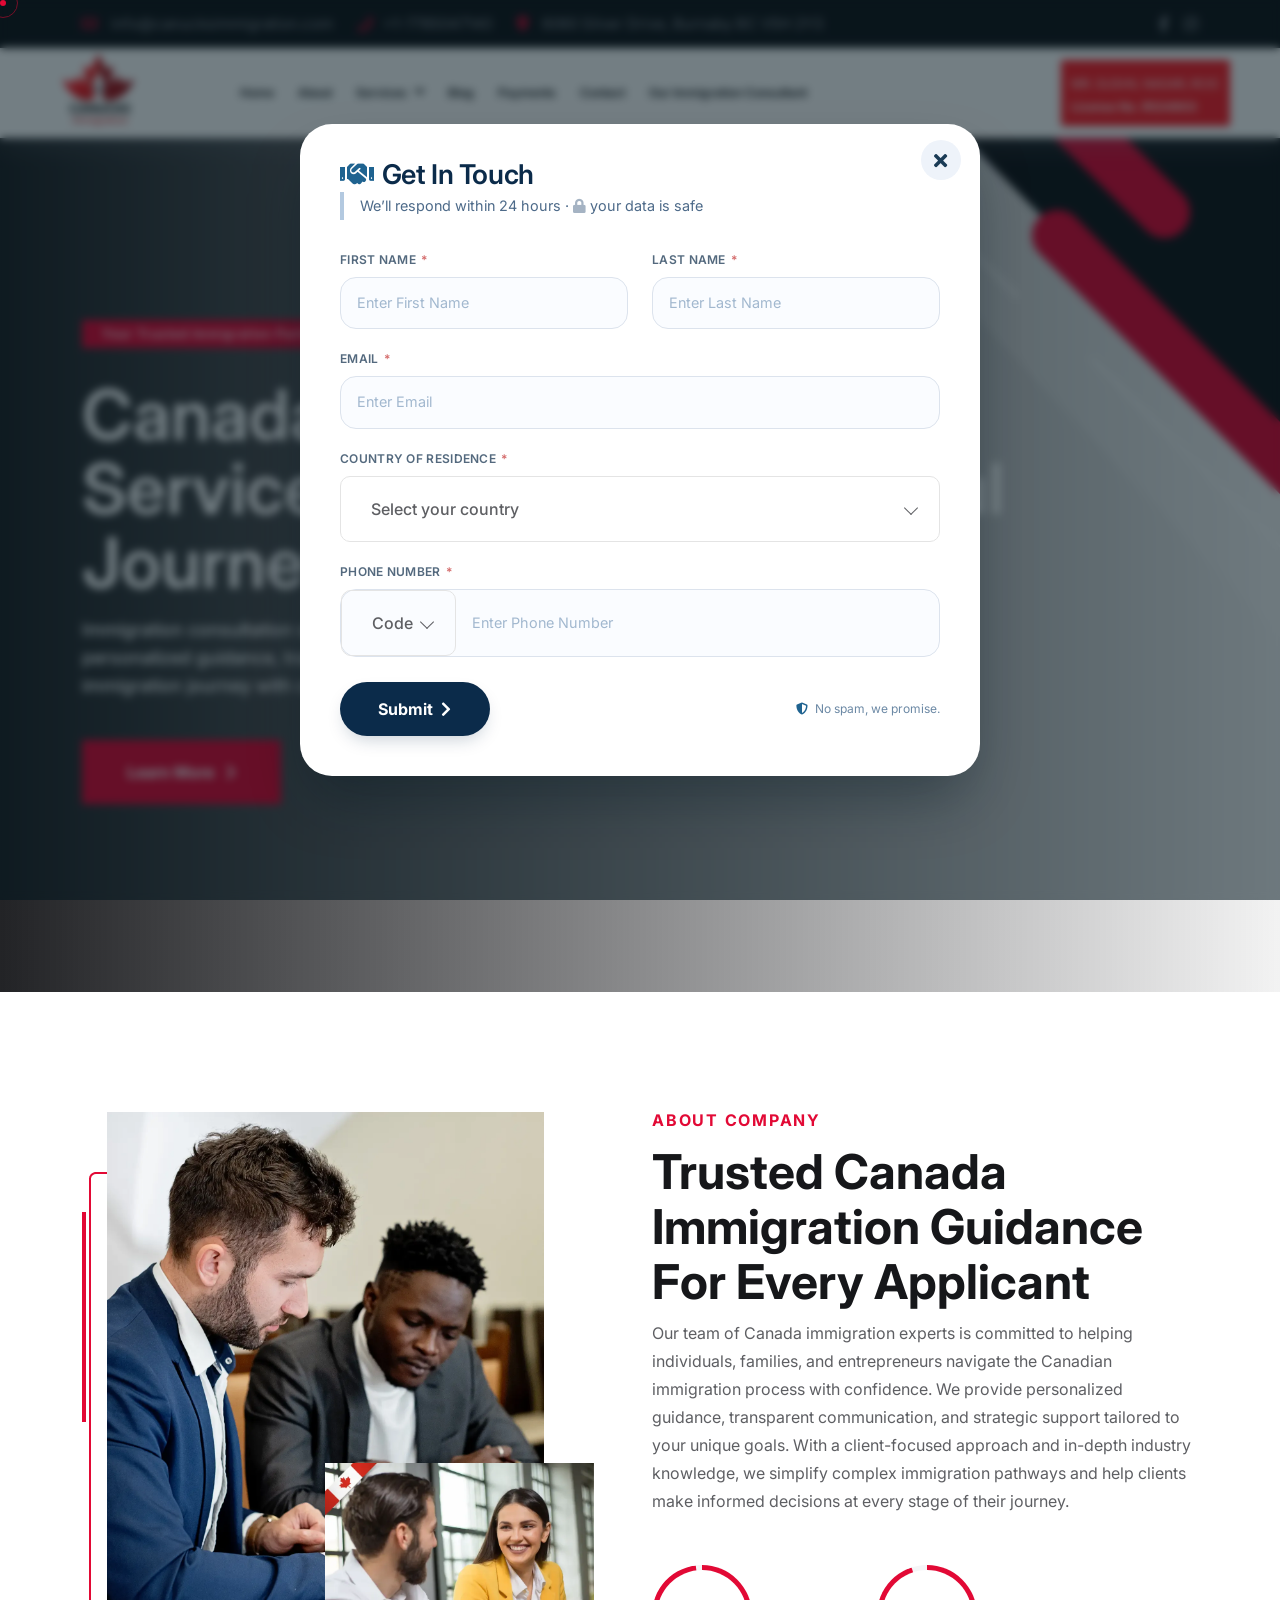
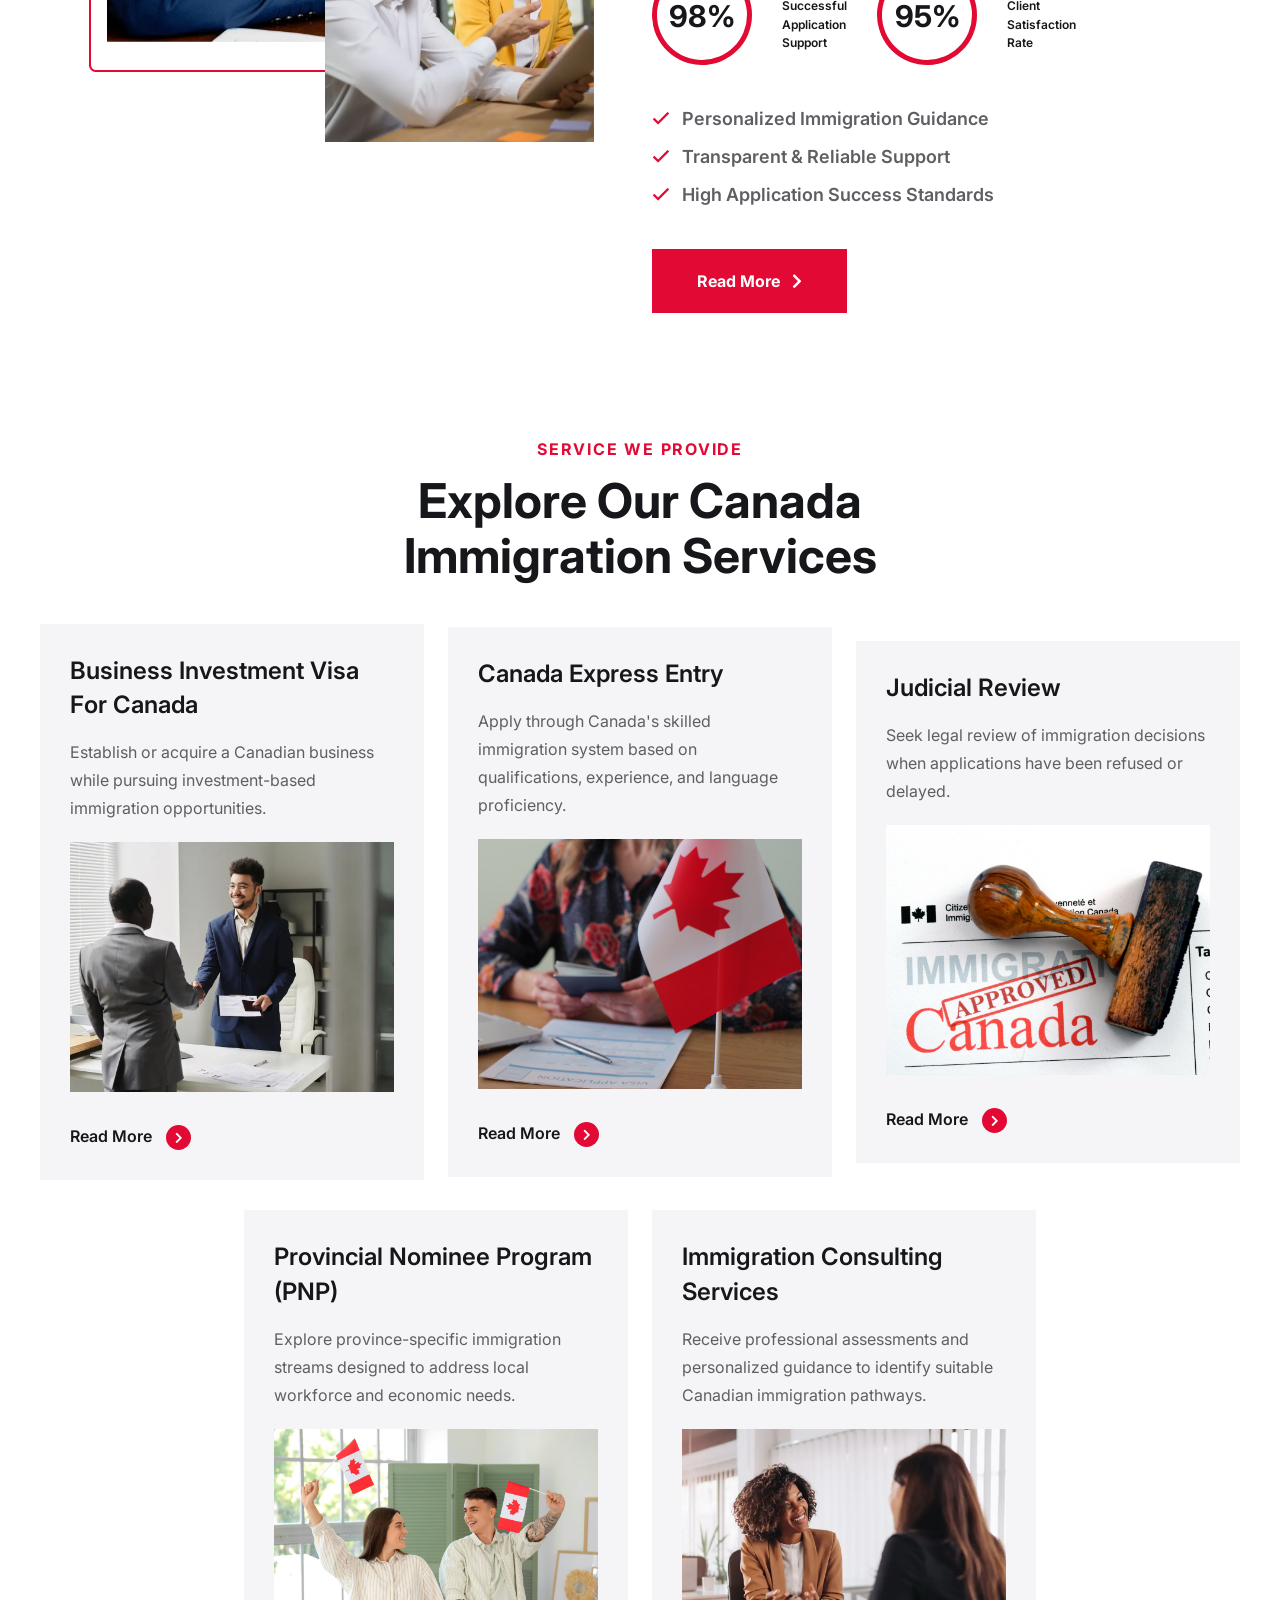
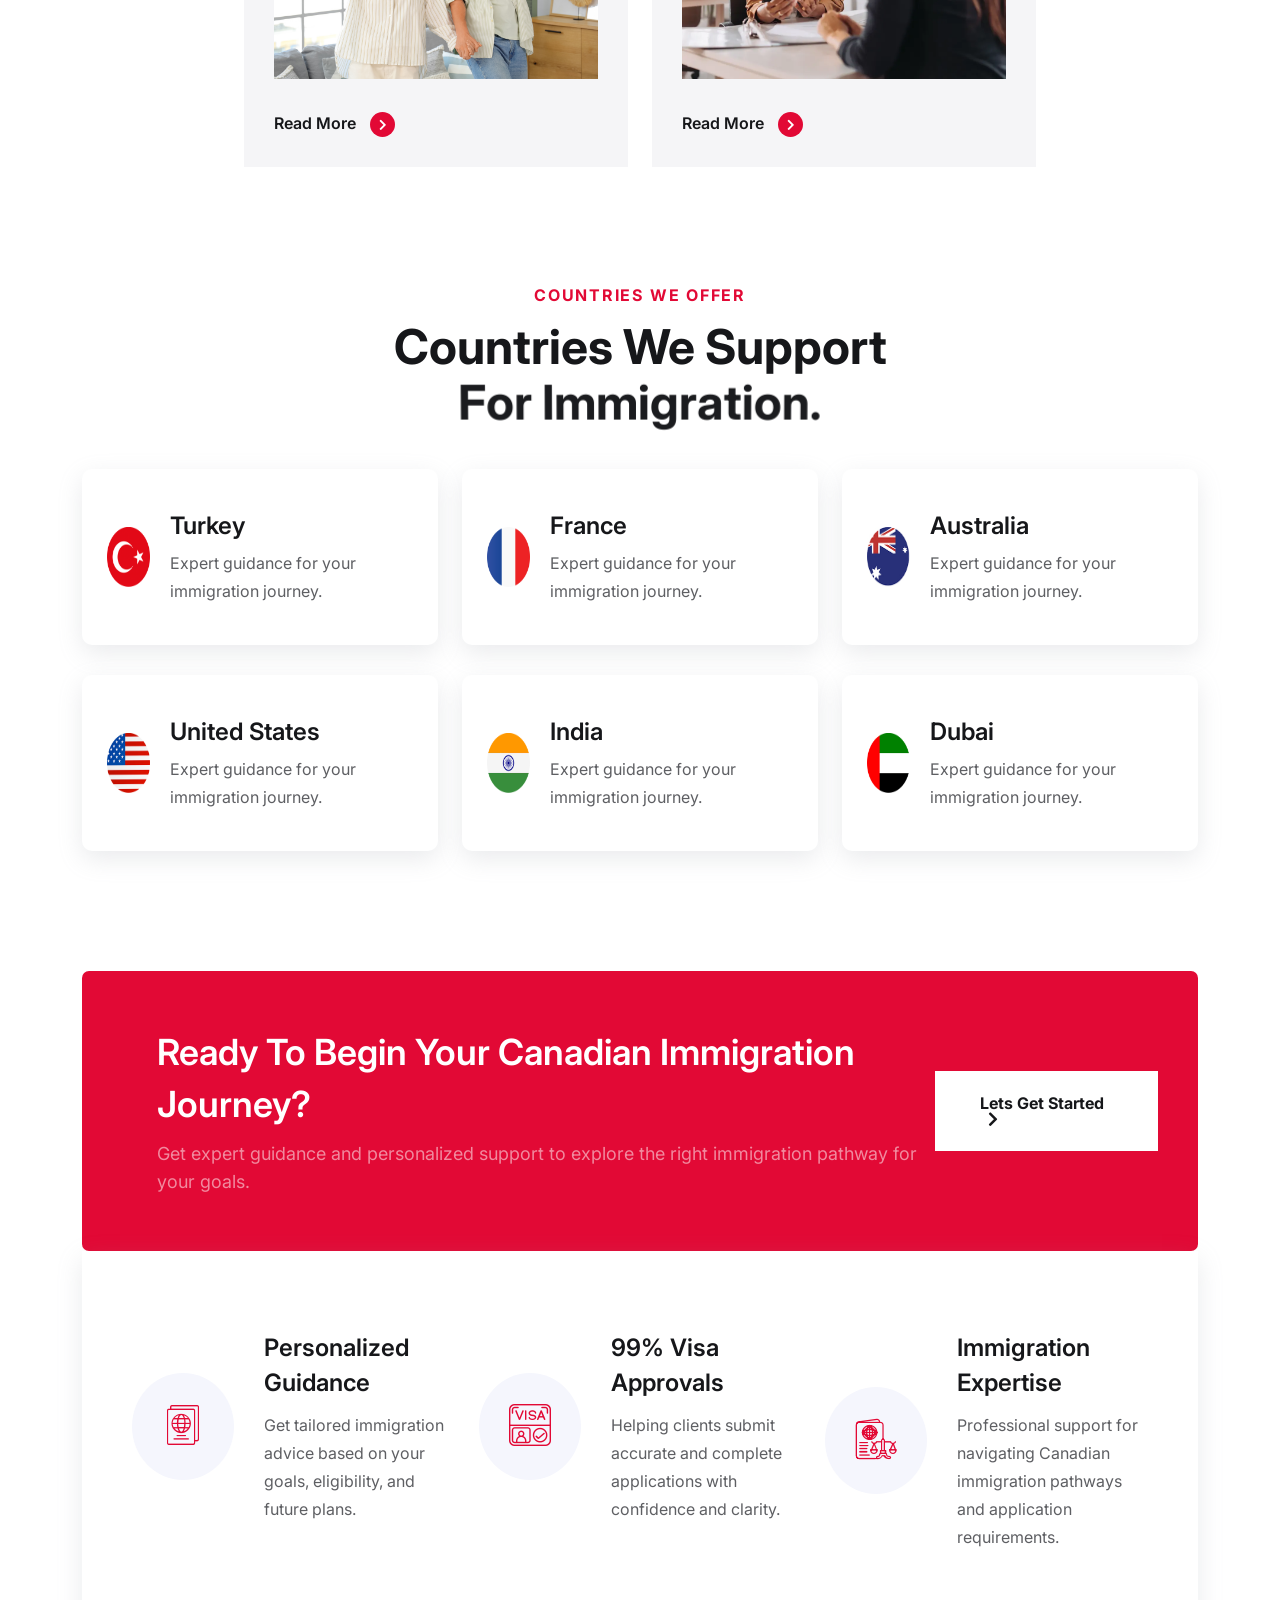
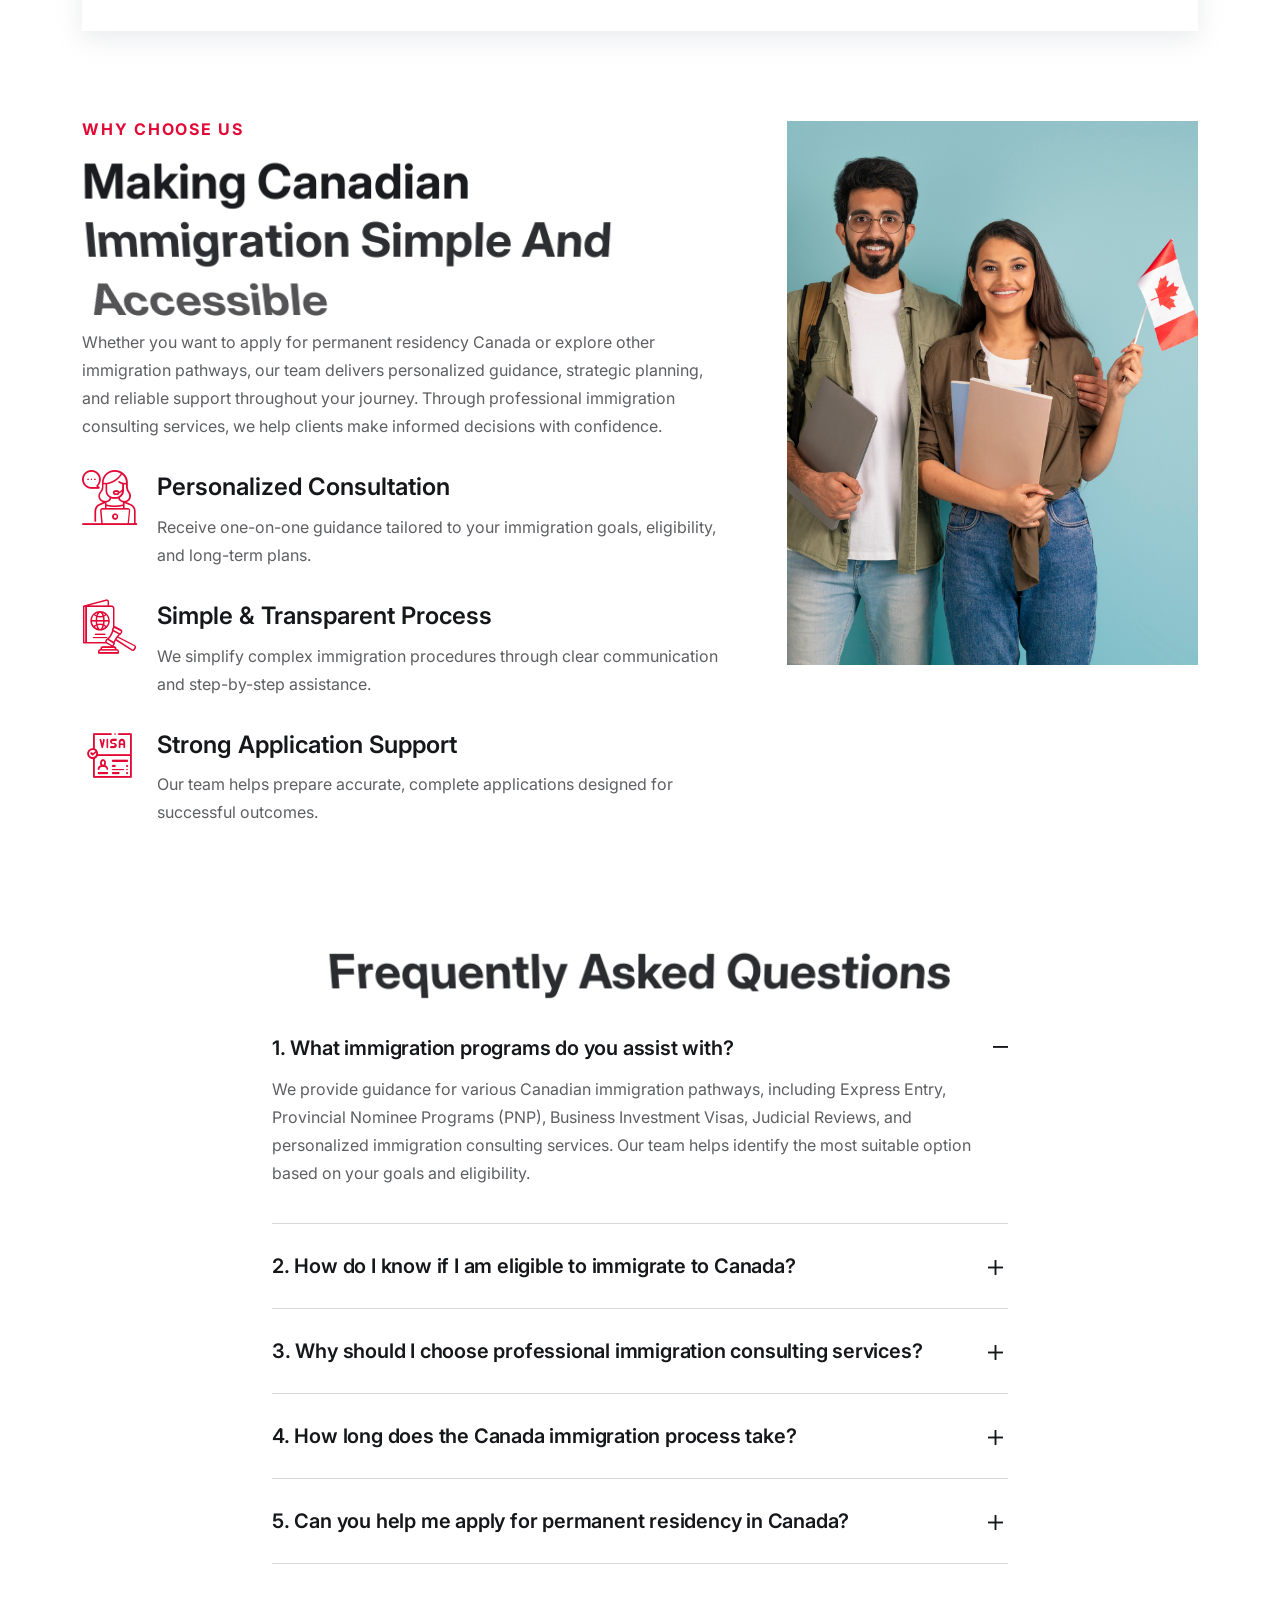
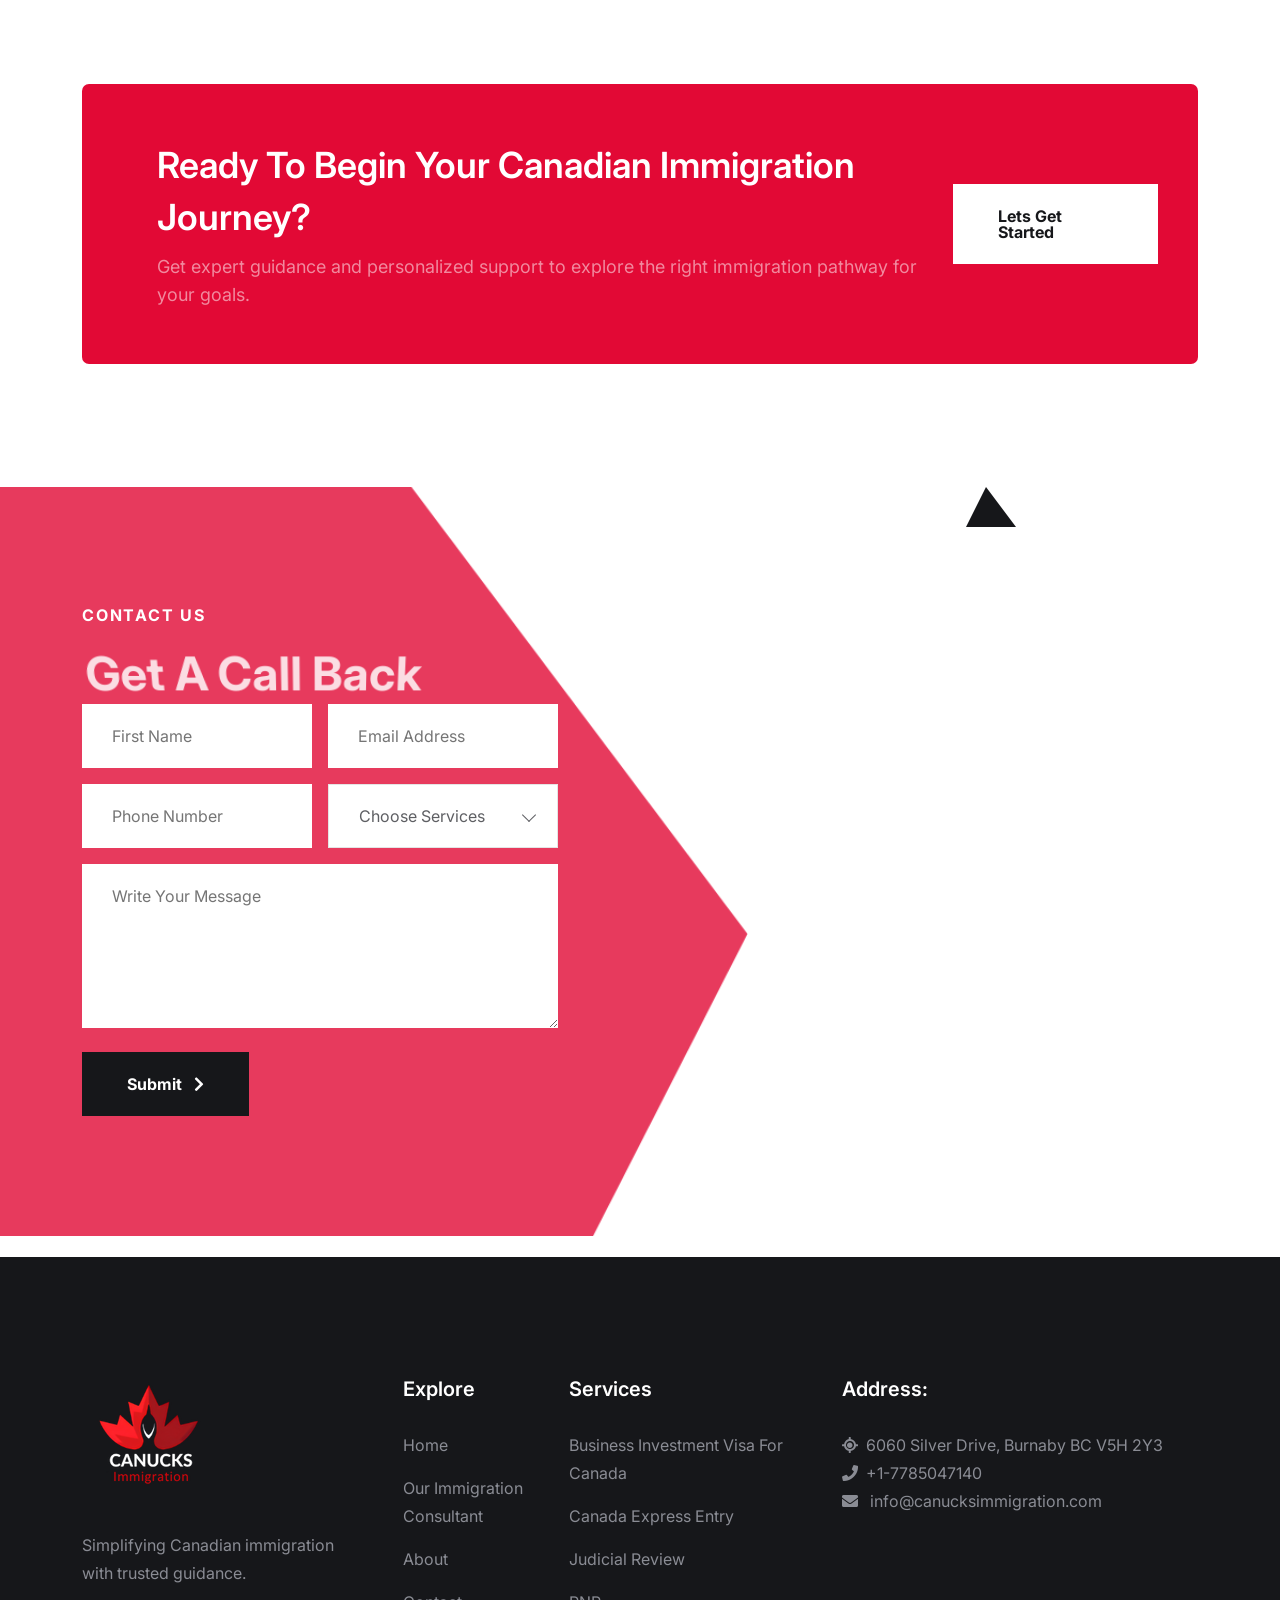
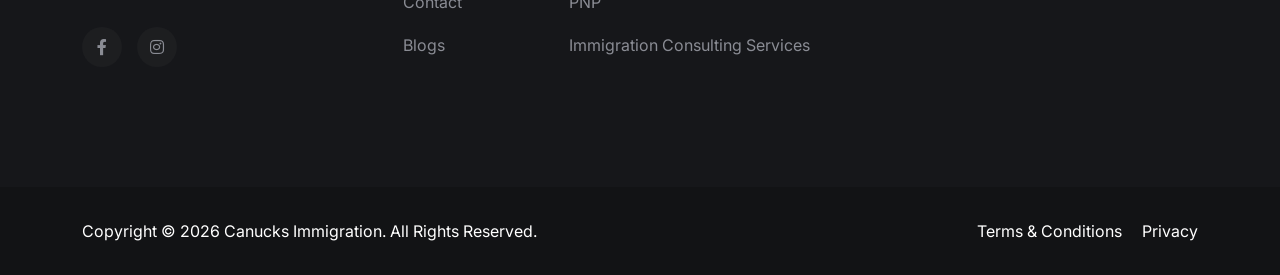
==== commit 6f31f260: "logo updated" ====
--- a/index.html
+++ b/index.html
@@ -20,7 +20,7 @@
 
     <title>Explore Canada Immigration Services for Your Future Journey</title>
     <!--<< Favcion >>-->
-    <link rel="shortcut icon" href="assets/img/logo/logo.png">
+    <link rel="shortcut icon" href="assets/img/logo/logo.webp">
     <!--<< Bootstrap min.css >>-->
     <link rel="stylesheet" href="assets/css/bootstrap.min.css">
     <!--<< Font Awesome.css >>-->
@@ -64,9 +64,9 @@
   "url": "https://www.canucksimmigration.com/",
   "logo": {
     "@type": "ImageObject",
-    "url": "https://www.canucksimmigration.com/assets/img/logo/logo.png"
+    "url": "https://www.canucksimmigration.com/assets/img/logo/logo.webp"
   },
-  "image": "https://www.canucksimmigration.com/assets/img/logo/logo.png",
+  "image": "https://www.canucksimmigration.com/assets/img/logo/logo.webp",
   "description": "Canucks Immigration provides professional Canadian immigration guidance for individuals, families, professionals, and entrepreneurs. Our services include Express Entry, Provincial Nominee Programs, Business Investment Visas, Judicial Reviews, and personalized consultations, helping clients navigate their immigration journey with clarity and confidence.",
   "email": "info@canucksimmigration.com",
   "telephone": "+1-7785047140",
@@ -545,7 +545,7 @@
                     <div class="offcanvas__top mb-5 d-flex justify-content-between align-items-center">
                         <div class="offcanvas__logo">
                             <a href="/">
-                                <img src="assets/img/logo/logo.png" alt="logo-img">
+                                <img src="assets/img/logo/logo.webp" alt="logo-img">
                             </a>
                         </div>
                         <div class="offcanvas__close">
@@ -644,7 +644,7 @@
                         <div class="header-left">
                             <div class="logo">
                                 <a href="/" class="header-logo">
-                                    <img src="assets/img/logo/logo.png" alt="logo-img"
+                                    <img src="assets/img/logo/logo.webp" alt="logo-img"
                                         style="width: 100px; height: 90px;">
                                 </a>
                             </div>
